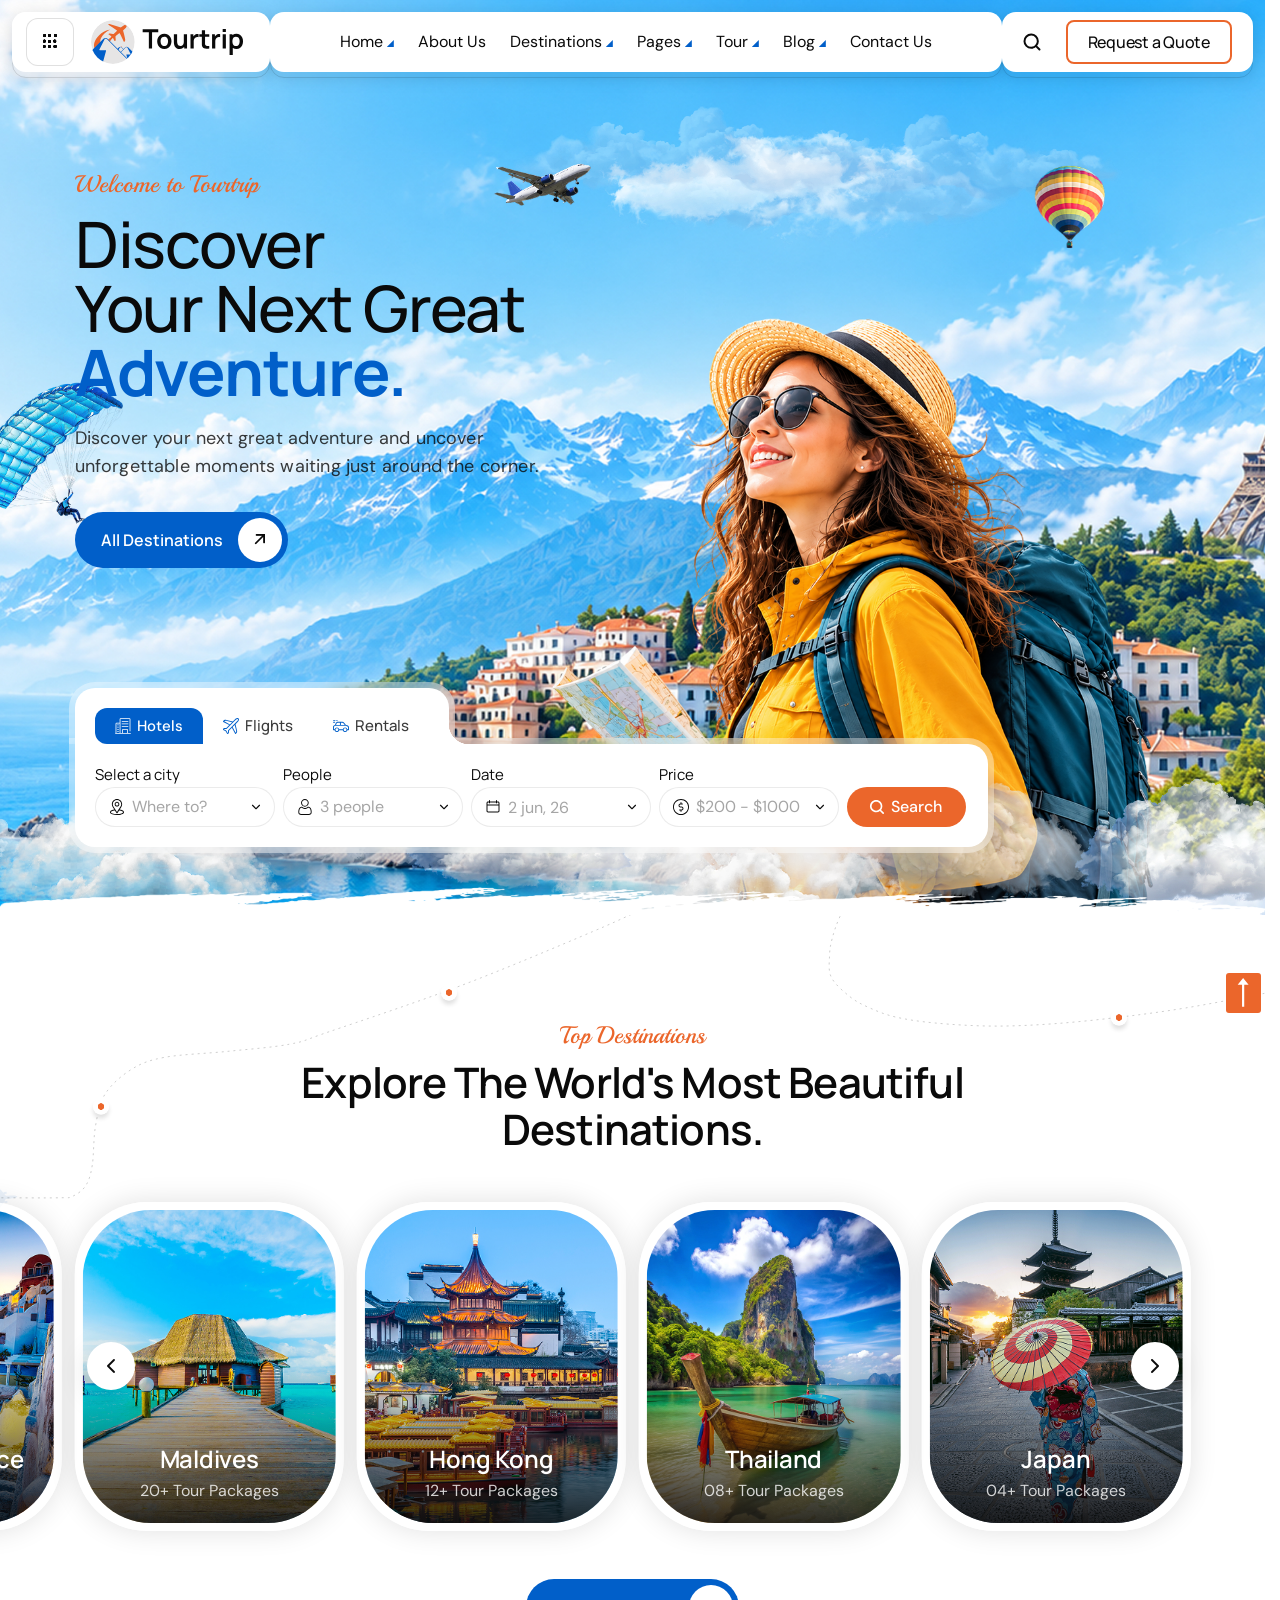
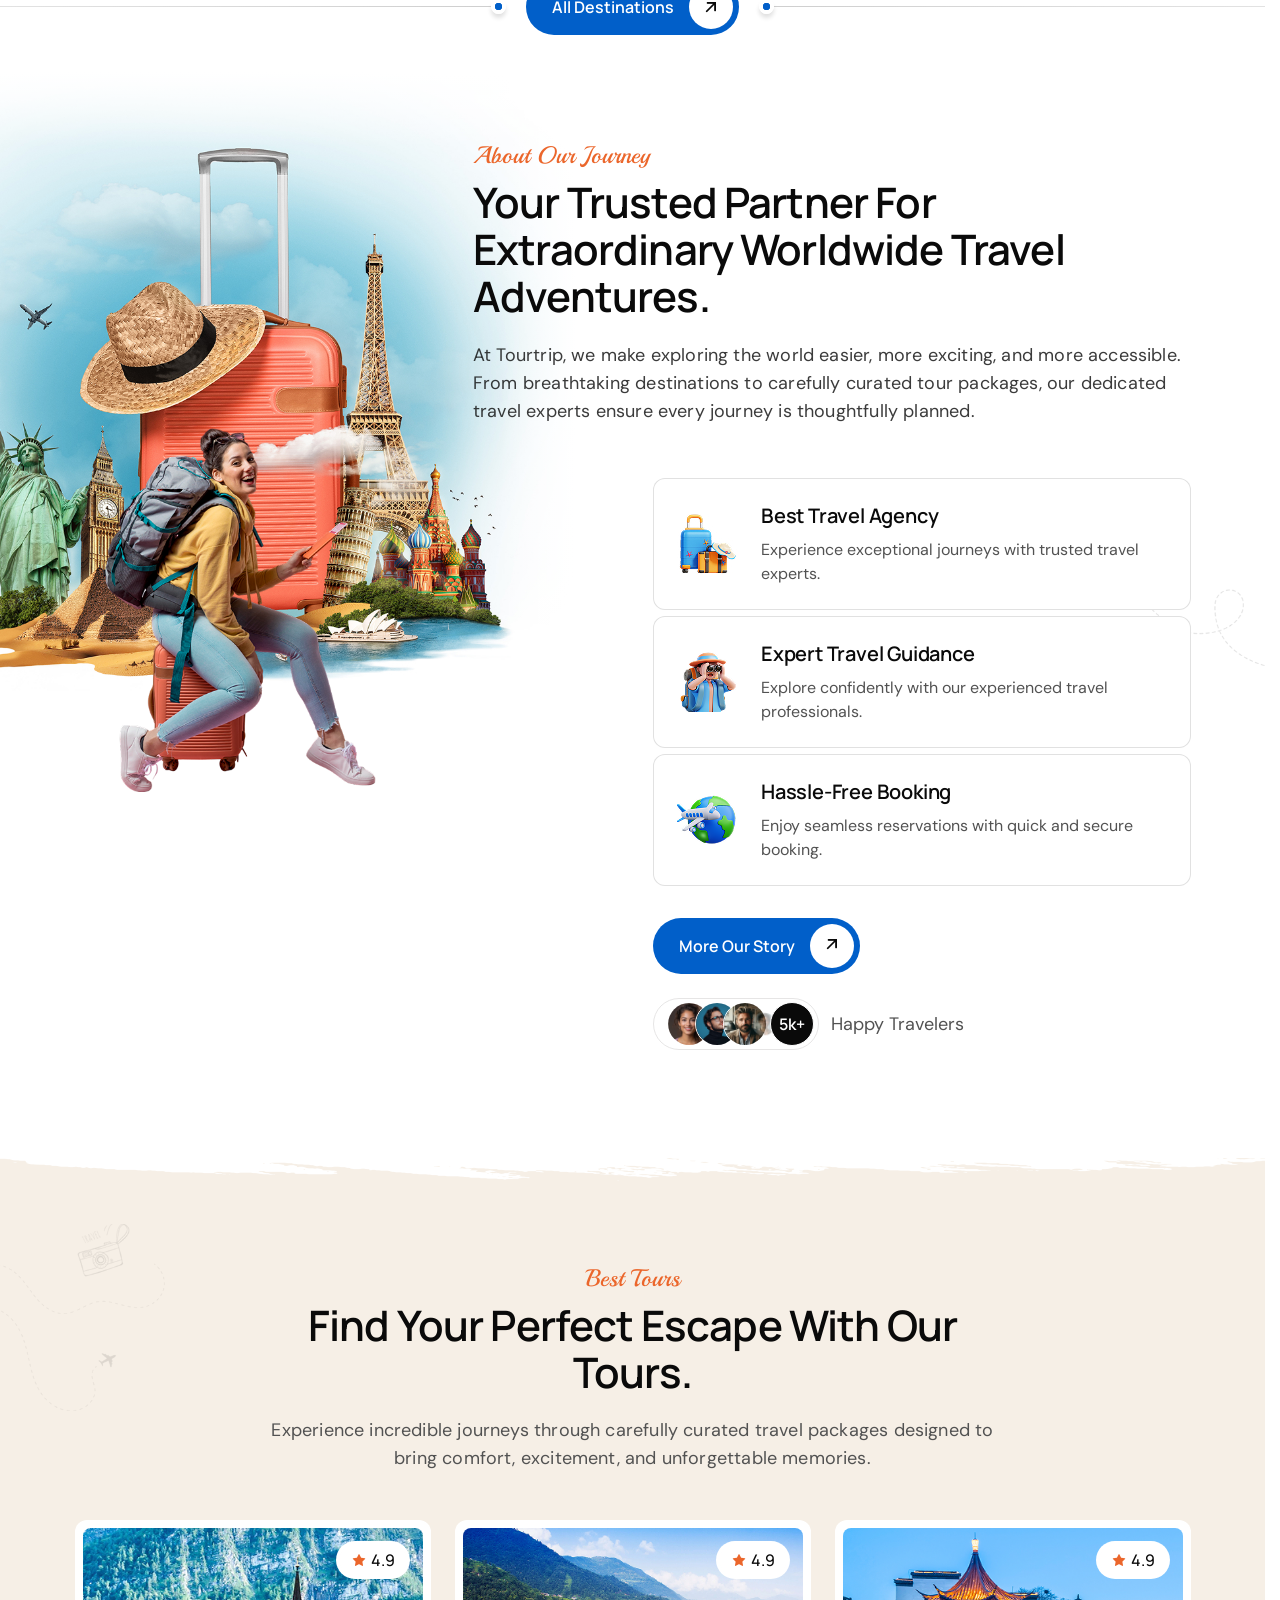
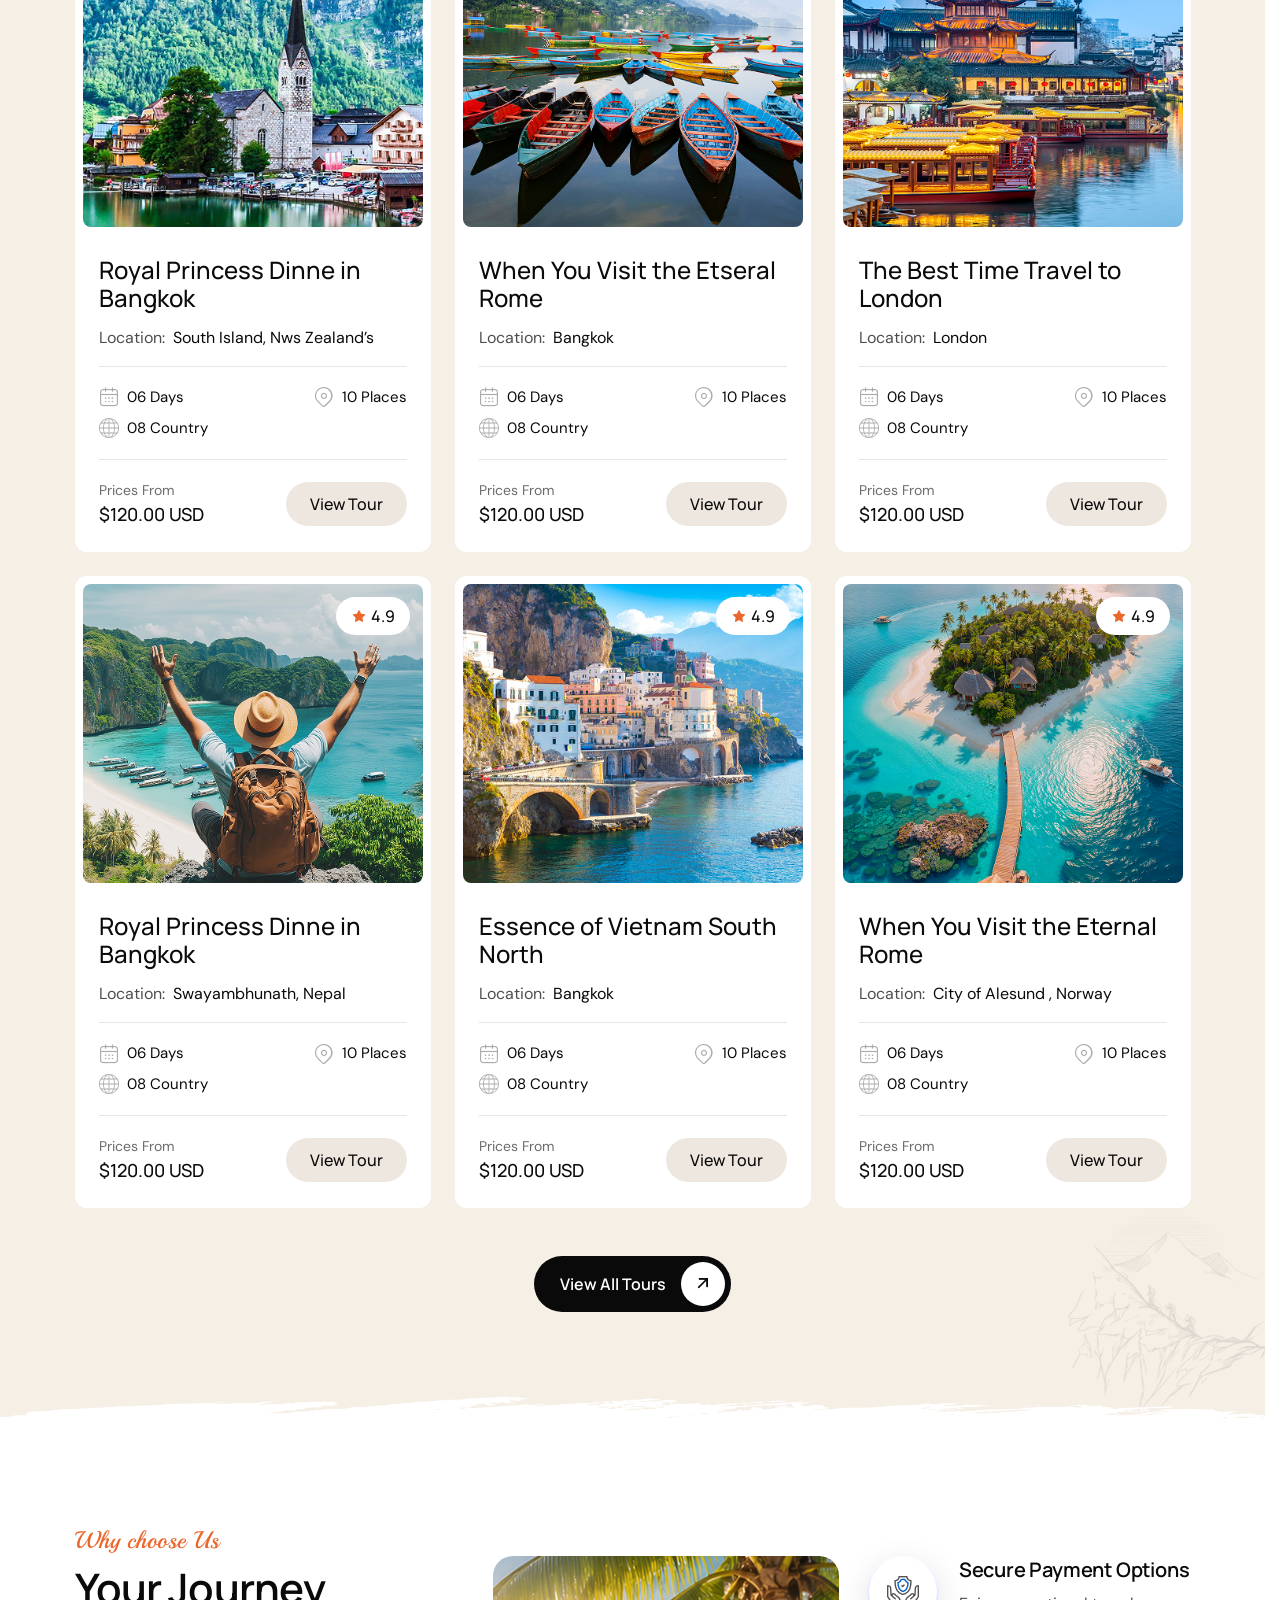
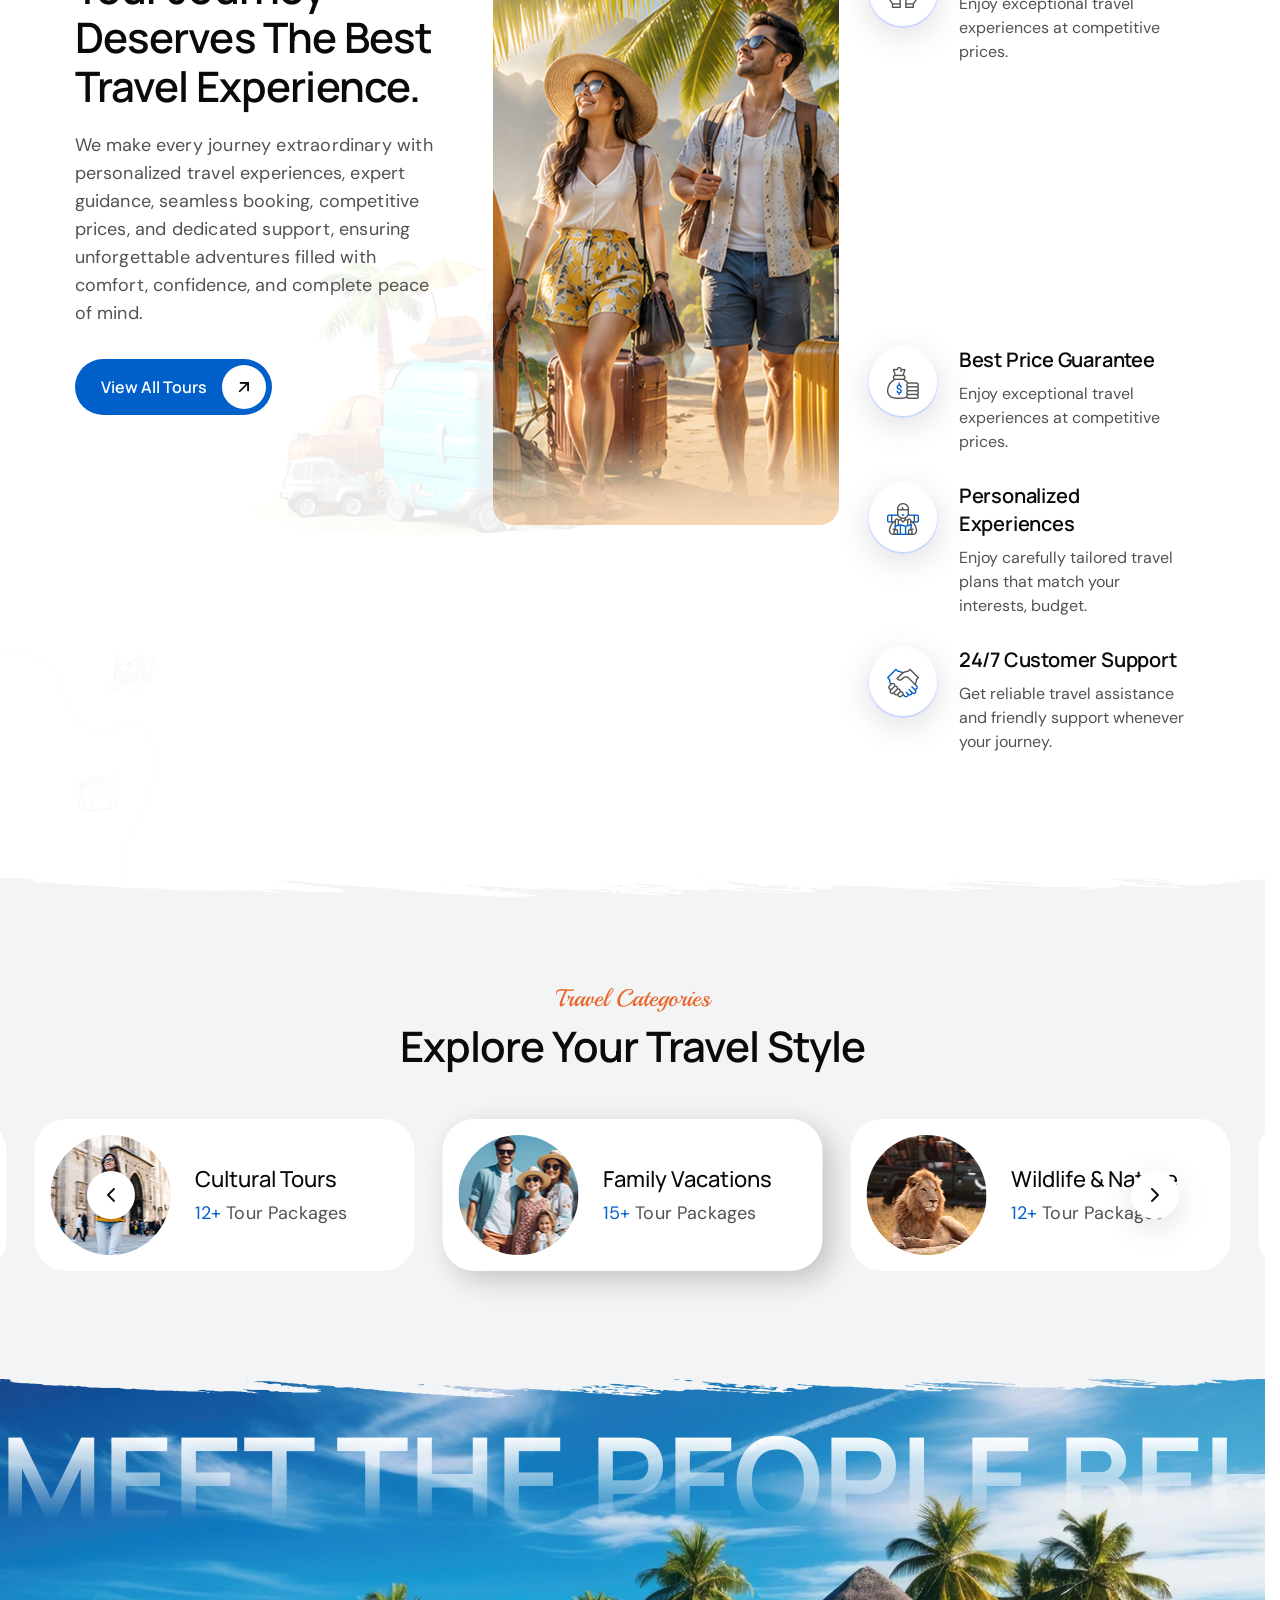
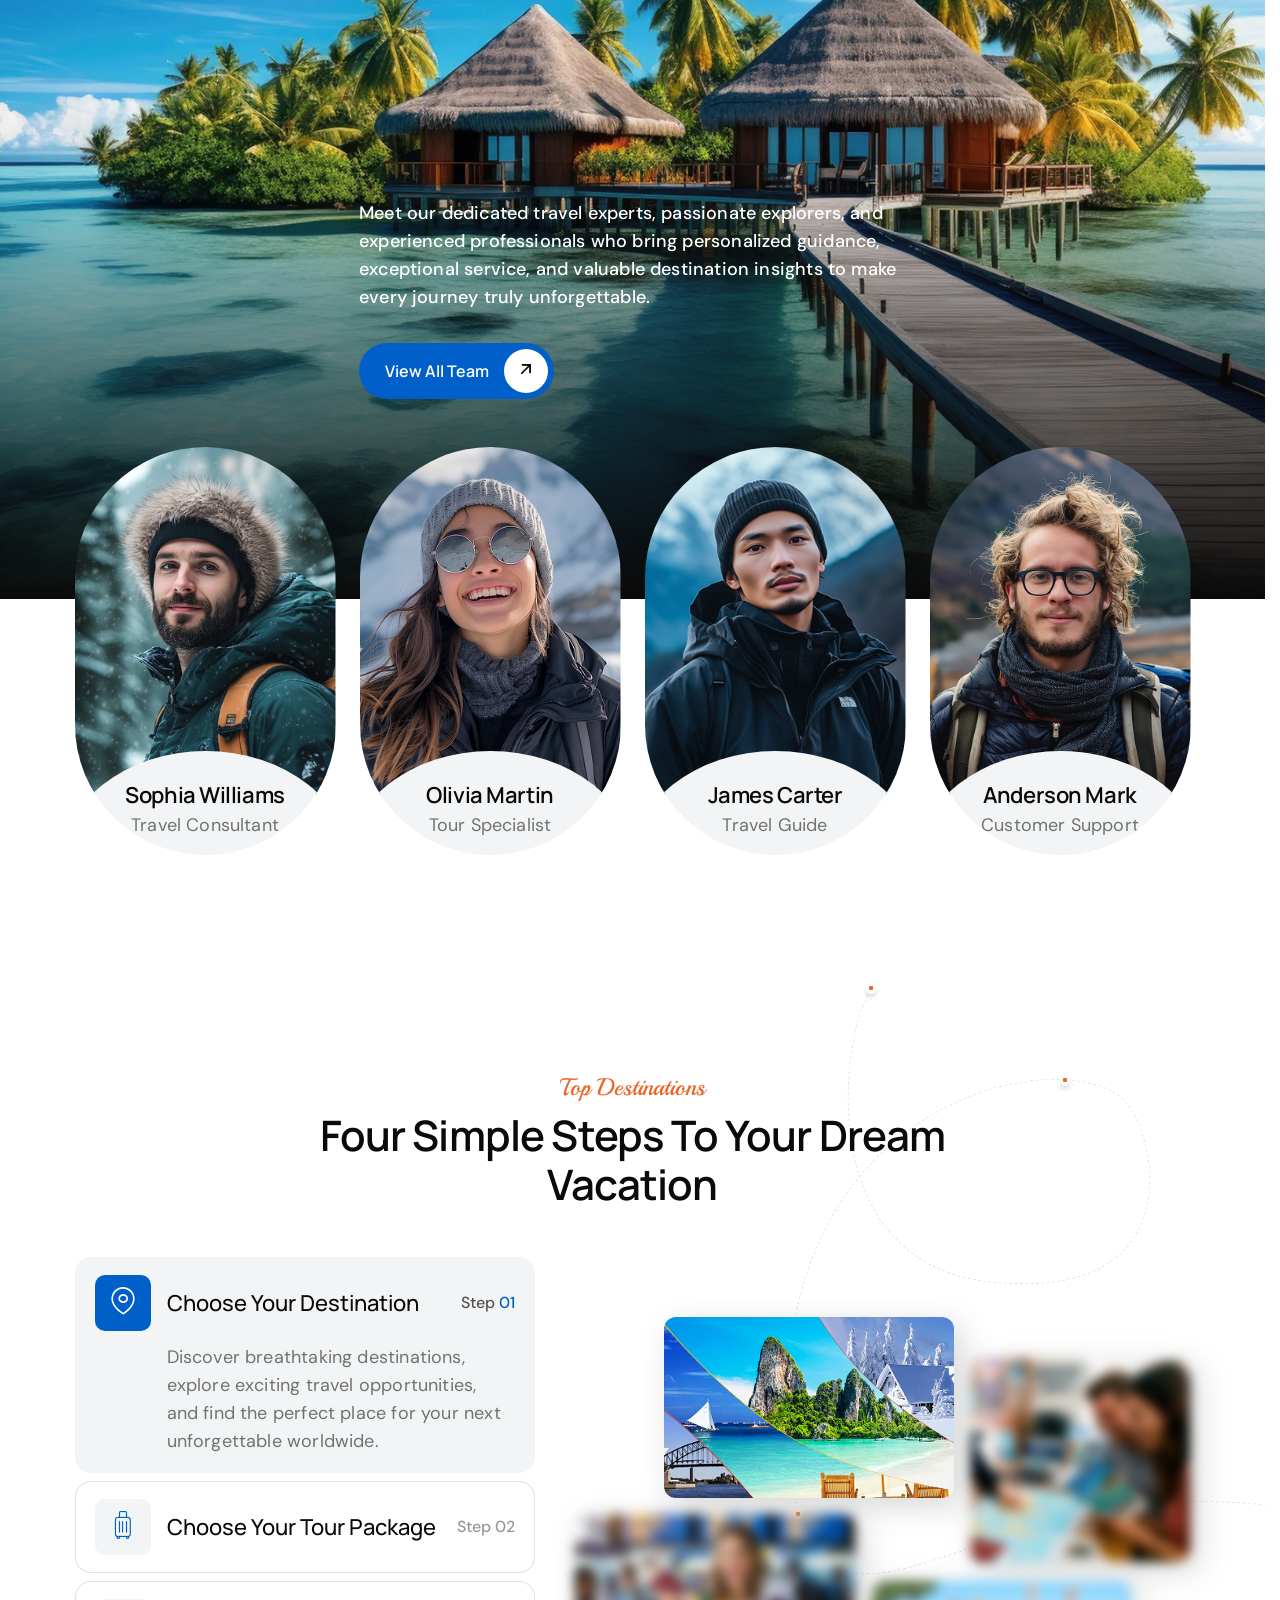
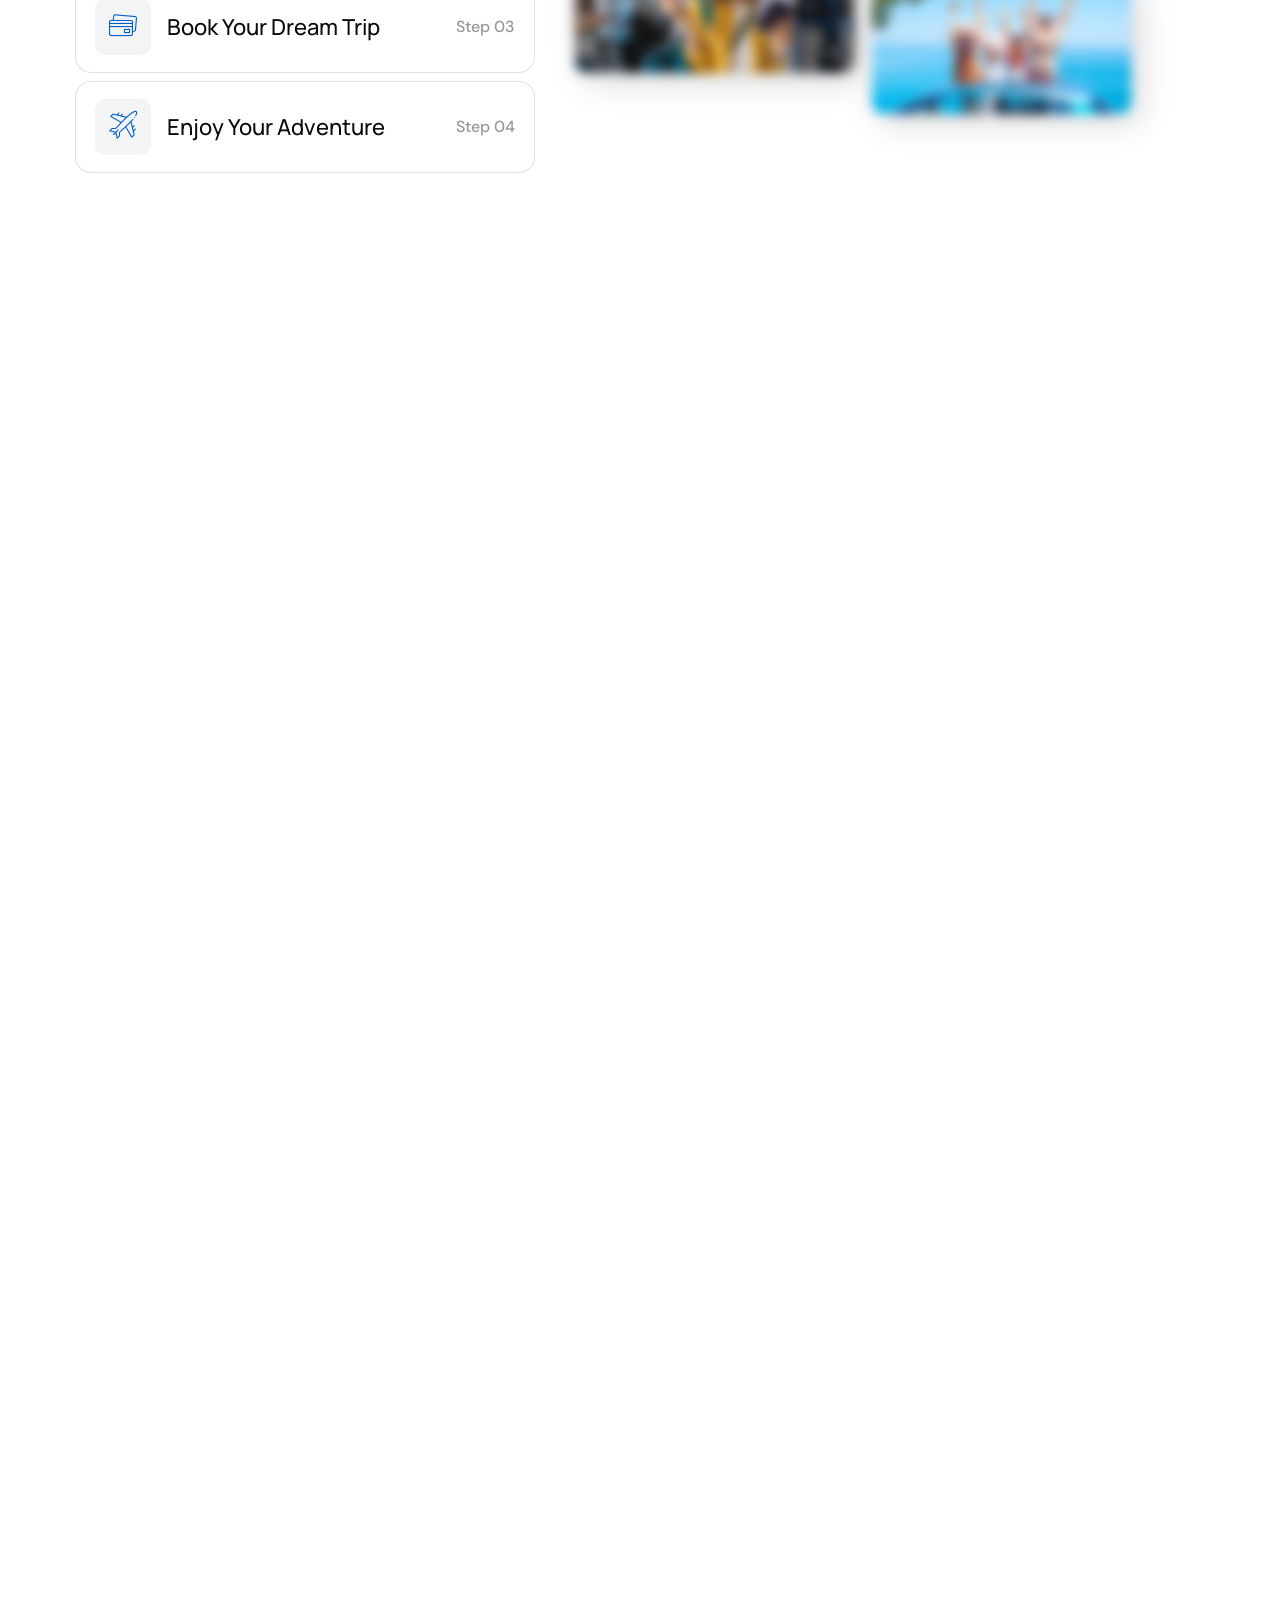
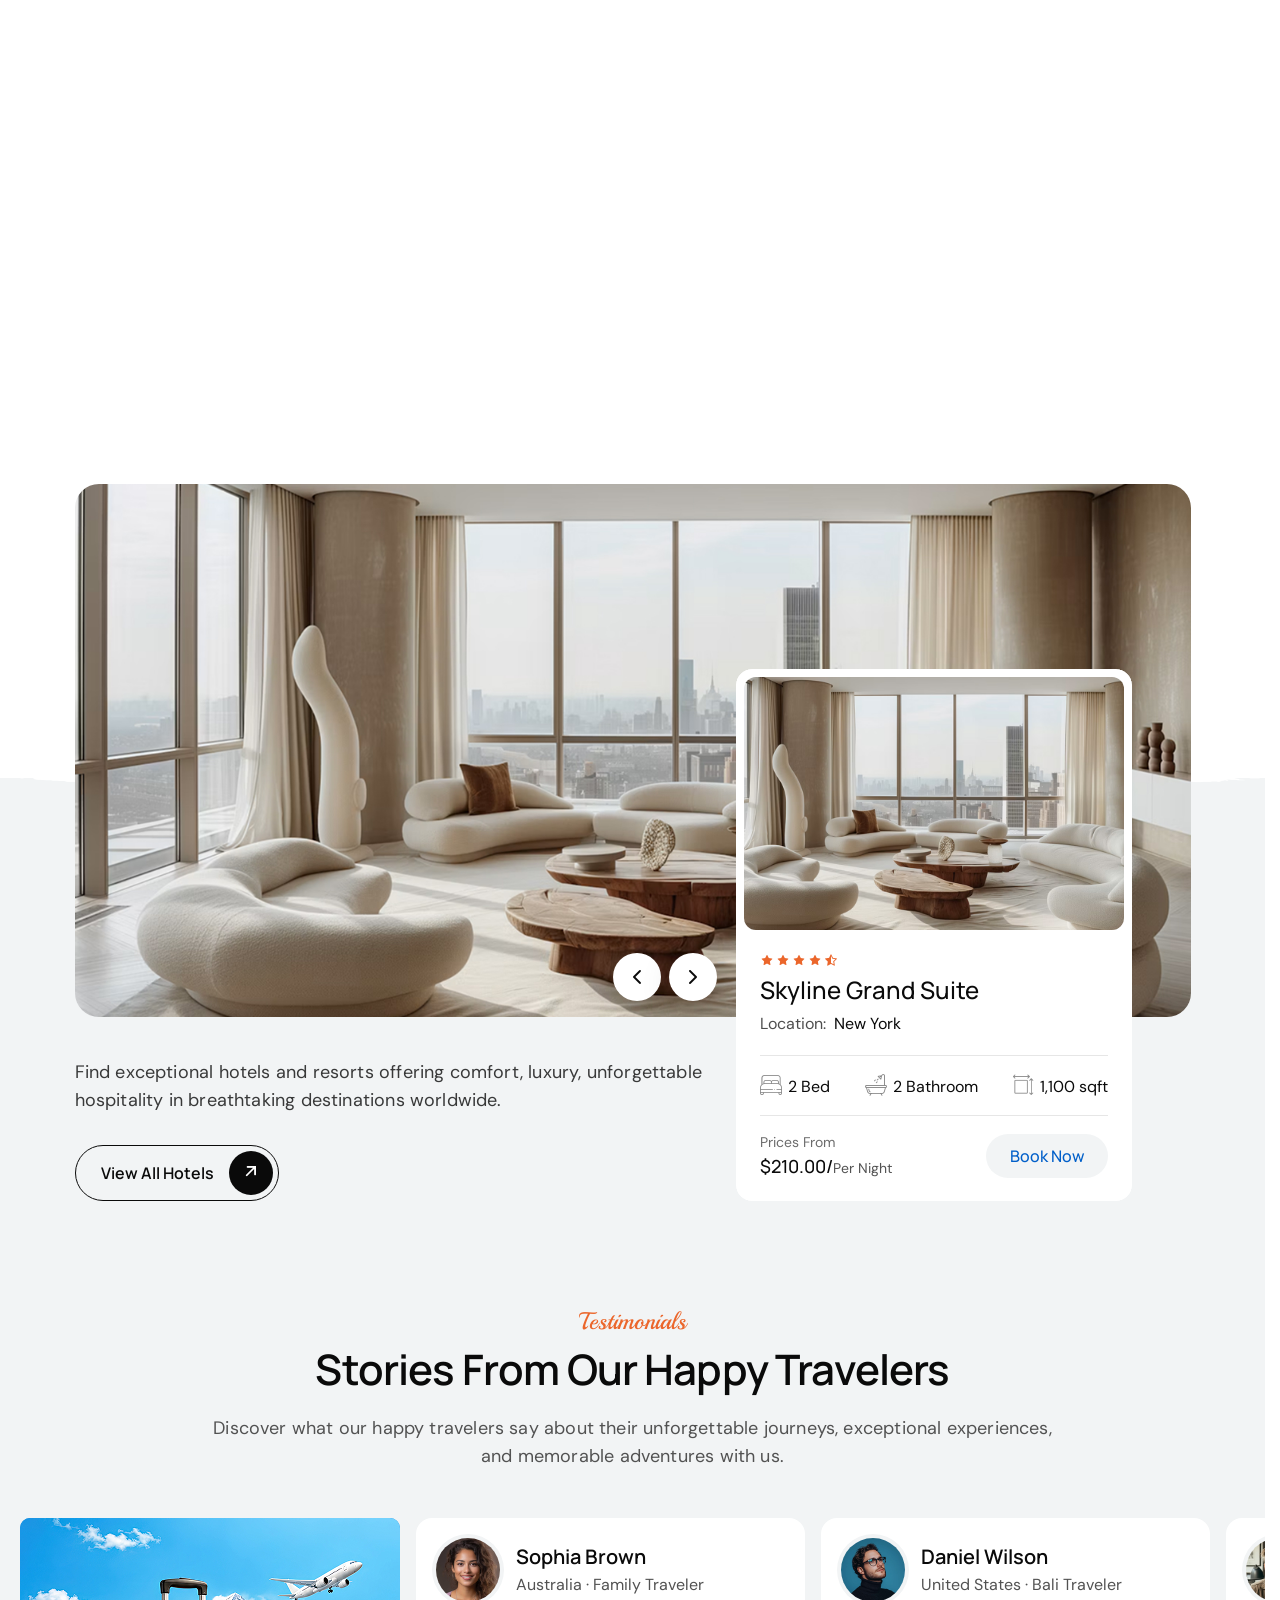
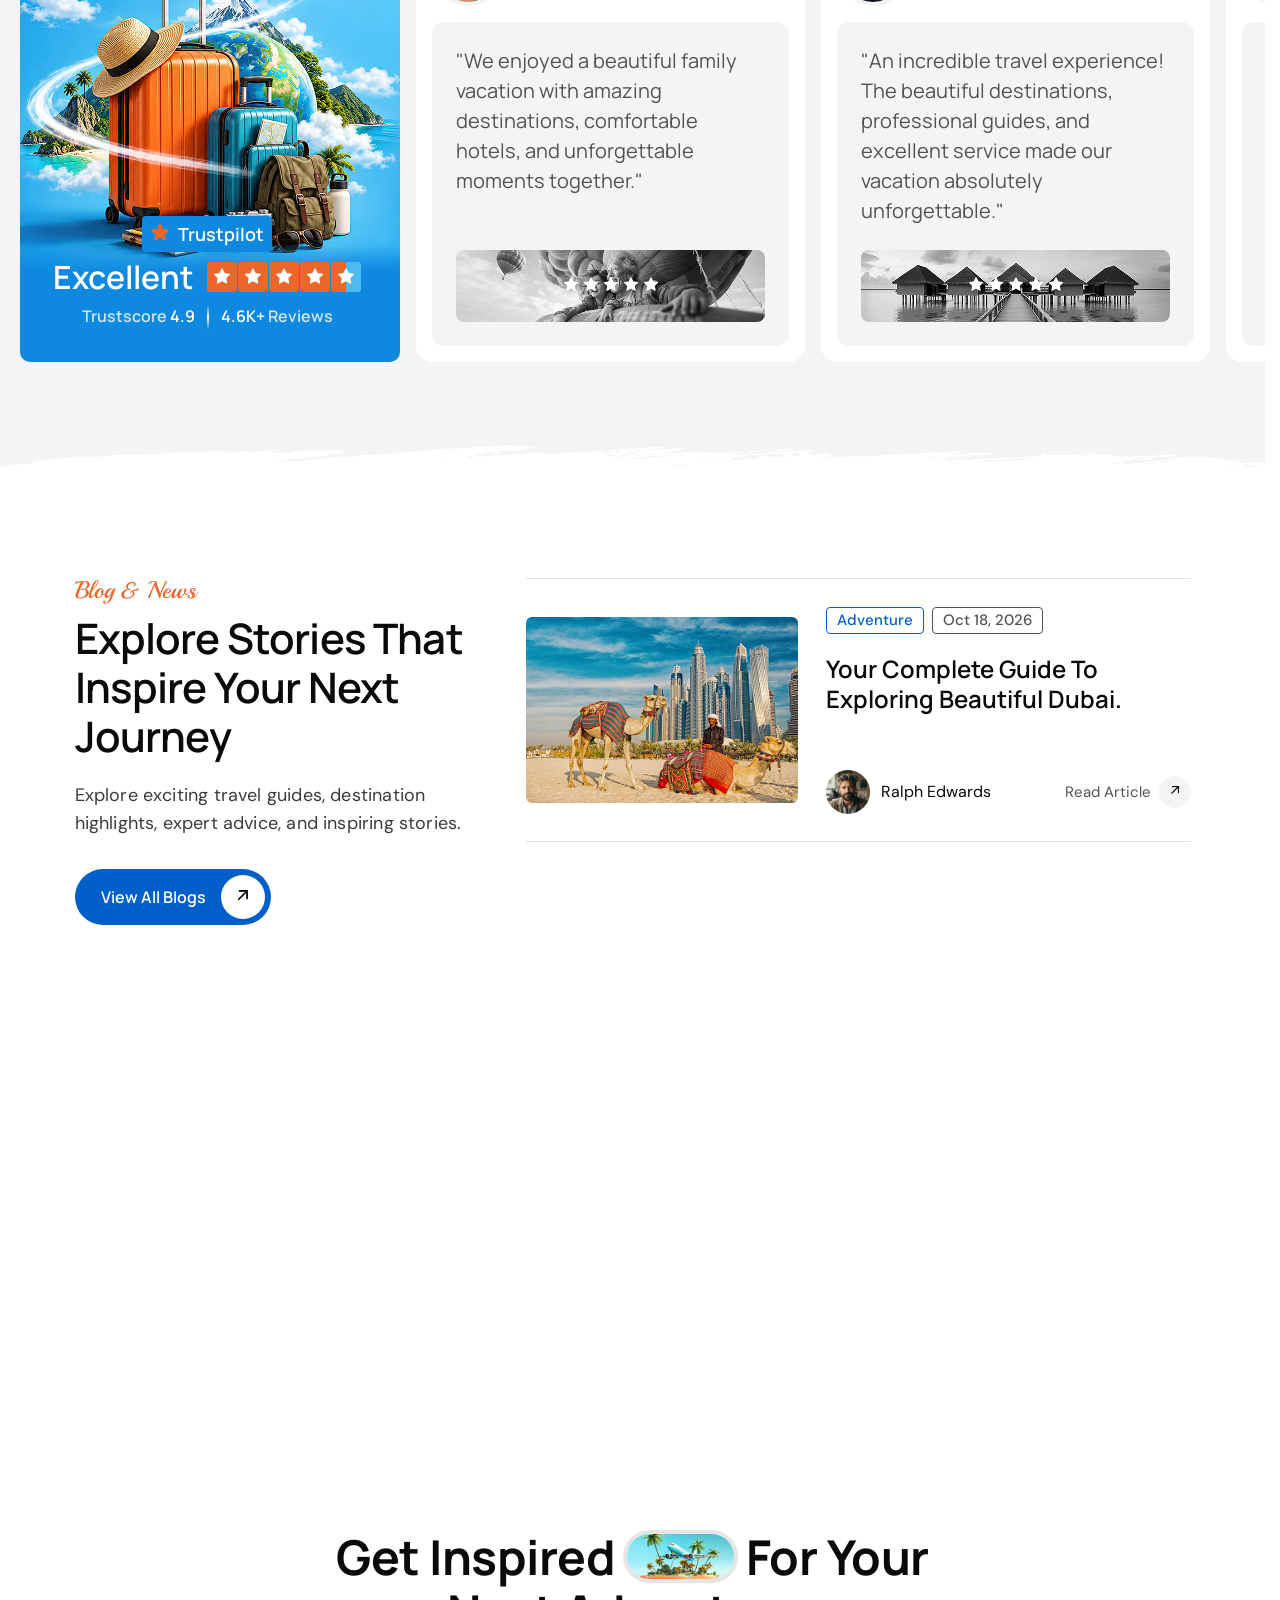
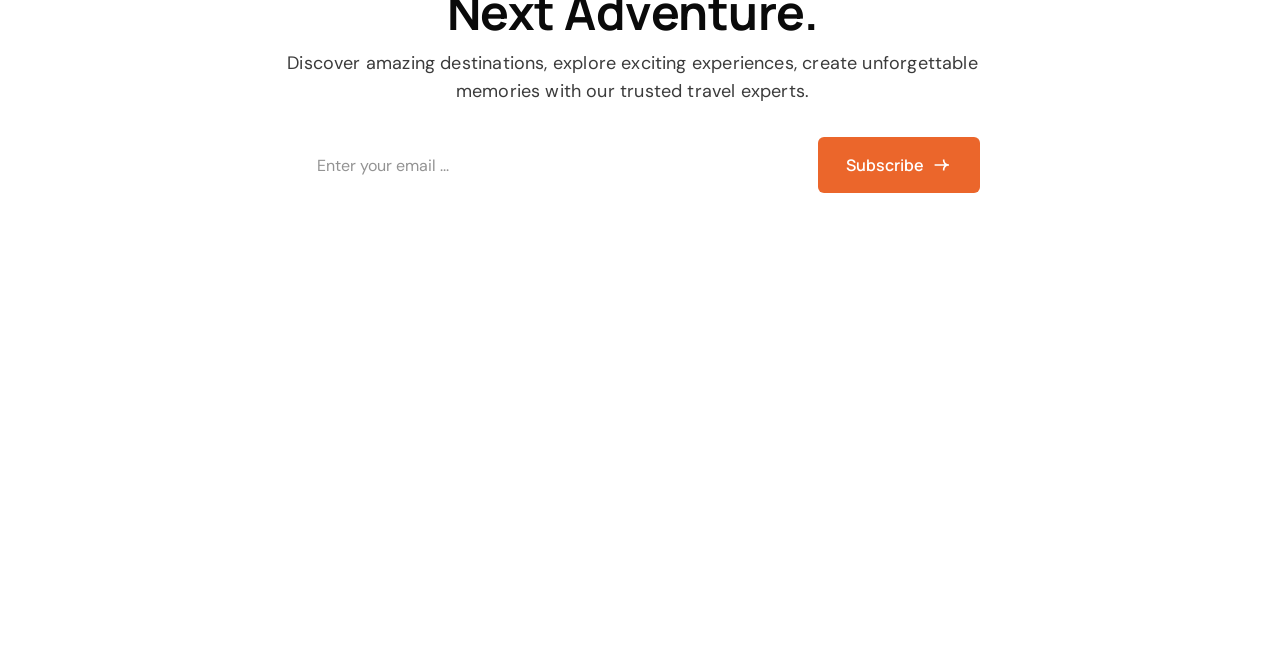
==== index.html @ 6547165d "h1-60%" ====
<!Doctype html>
<html class="no-js" lang="zxx">
    
    <head>
        <meta charset="utf-8">
        <meta http-equiv="x-ua-compatible" content="ie=edge">
        <title>Tourtrip - Travel & Tourism Wordpress Theme</title>
        <meta name="description" content="">
        <meta name="viewport" content="width=device-width, initial-scale=1">
		<link rel="shortcut icon" type="image/x-icon" href="assets/img/favicon.png">
        <!-- Place favicon.ico in the root directory -->


		<!-- all-CSS-link-here -->
        <link rel="stylesheet" href="assets/css/bootstrap.min.css">
        <link rel="stylesheet" href="assets/css/swiper-bundle.min.css">
        <link rel="stylesheet" href="assets/css/all.min.css">
        <link rel="stylesheet" href="assets/css/odometer.min.css">
        <link rel="stylesheet" href="assets/css/nice-select.css">
        <link rel="stylesheet" href="assets/css/animate.css">
        <link rel="stylesheet" href="assets/css/magnific-popup.css">
        <link rel="stylesheet" href="assets/css/nice-select.css">
        <link rel="stylesheet" href="assets/css/flaticon_tourtrip.css">
        <link rel="stylesheet" href="assets/css/main.css">
    </head>

    <body class="tt-home-1">

            
        <div class="tt-home-1-wrapper">

            <!-- start preloader -->
            <div class="tt-preloader-1" role="status" aria-label="Loading Tourtrip">

                <!-- the arch: the photo of the hero rises in it as the page loads, at the end it opens to the whole screen -->
                <div class="tt-preloader-1-frame">
                    <div class="tt-preloader-1-photo wa-fix">
                        <div class="tt-preloader-1-photo-img wa-img-cover">
                            <img src="assets/img/hero/h1-bg-img.jpg" alt="">
                        </div>
                    </div>
                </div>

                <!-- the name: outlined, it fills with ink as the page loads -->
                <div class="tt-preloader-1-word" aria-hidden="true">
                    <span class="tt-preloader-1-word-inner">
                        <span class="tt-preloader-1-word-line is-outline">Tourtrip</span>
                        <span class="tt-preloader-1-word-line is-fill">Tourtrip</span>
                    </span>
                </div>

            </div>
            <!-- end preloader -->


            <!-- header-start -->
            <header class="tt-header-1-area">
                <div class="container-fluid tt-container-2">
                    <div class="tt-header-1-wrap">

                        <!-- logo -->
                        <div class="tt-header-1-logo-card">

                            <!-- offcanvas-btn -->
                            <button type="button" class="tt-offcanvas-btn-1 offcanvas_toggle" aria-label="Open menu">
                                <i class="flaticon-dots" aria-hidden="true"></i>
                            </button>

                            <a href="index.html" class="tt-header-1-logo-elm" aria-label="Tourtrip">
                                <div class="tt-header-1-logo-img wa-img-contain">
                                    <img src="assets/img/logo/logo-1.svg" alt="Tourtrip">
                                </div>
                            </a>
                        </div>

                        <!-- menu -->
                        <div class="tt-header-1-menu-card d-xl-flex d-none">
                            <nav class="tt-main-navigation">
                                <ul id="main-nav" class="nav navbar-nav">

                                    <li class="dropdown active">
                                        <a href="#">
                                            <span class="text">Home</span>
                                            <span class="menu-arrow" aria-hidden="true"></span>
                                        </a>
                                        <ul class="dropdown-menu clearfix">
                                            <li><a href="index.html">Home One</a></li>
                                            <li><a href="index-2.html">Home Two</a></li>
                                            <li><a href="index-3.html">Home Three</a></li>
                                        </ul>
                                    </li>

                                    <li>
                                        <a href="about-us.html"><span class="text">About Us</span></a>
                                    </li>

                                    <li class="dropdown">
                                        <a href="#">
                                            <span class="text">Destinations</span>
                                            <span class="menu-arrow" aria-hidden="true"></span>
                                        </a>
                                        <ul class="dropdown-menu clearfix">
                                            <li><a href="destinations.html">Destinations</a></li>
                                            <li><a href="destination-details.html">Destination Details</a></li>
                                        </ul>
                                    </li>

                                    <li class="dropdown">
                                        <a href="#">
                                            <span class="text">Pages</span>
                                            <span class="menu-arrow" aria-hidden="true"></span>
                                        </a>
                                        <ul class="dropdown-menu clearfix">
                                            <li><a href="team.html">Our Team</a></li>
                                            <li><a href="pricing.html">Pricing</a></li>
                                            <li><a href="testimonial.html">Testimonial</a></li>
                                            <li><a href="faqs.html">FAQs</a></li>
                                            <li><a href="404.html">404</a></li>
                                        </ul>
                                    </li>

                                    <li class="dropdown">
                                        <a href="#">
                                            <span class="text">Tour</span>
                                            <span class="menu-arrow" aria-hidden="true"></span>
                                        </a>
                                        <ul class="dropdown-menu clearfix">
                                            <li><a href="tours.html">Tour Packages</a></li>
                                            <li><a href="tour-details.html">Tour Details</a></li>
                                        </ul>
                                    </li>

                                    <li class="dropdown">
                                        <a href="#">
                                            <span class="text">Blog</span>
                                            <span class="menu-arrow" aria-hidden="true"></span>
                                        </a>
                                        <ul class="dropdown-menu clearfix">
                                            <li><a href="blog.html">Blog Grid</a></li>
                                            <li><a href="blog-details.html">Blog Details</a></li>
                                        </ul>
                                    </li>

                                    <li>
                                        <a href="contact-us.html"><span class="text">Contact Us</span></a>
                                    </li>

                                </ul>
                            </nav>
                        </div>

                        <!-- action-link -->
                        <div class="tt-header-1-action-card">

                            <!-- search-btn -->
                            <button type="button" class="tt-search-btn-1 search_btn_toggle" aria-label="Search">
                                <svg class="icon" width="20" height="20" viewBox="0 0 20 20" fill="none" aria-hidden="true">
                                    <path d="M15.8333 9.16667C15.8333 12.8486 12.8486 15.8333 9.16667 15.8333C5.48477 15.8333 2.5 12.8486 2.5 9.16667C2.5 5.48477 5.48477 2.5 9.16667 2.5C12.8486 2.5 15.8333 5.48477 15.8333 9.16667Z" stroke="currentColor" stroke-width="2" stroke-linecap="round" stroke-linejoin="round"/>
                                    <path d="M17.5 17.5L13.875 13.875" stroke="currentColor" stroke-width="2" stroke-linecap="round" stroke-linejoin="round"/>
                                </svg>
                                <span class="text">Search...</span>
                            </button>

                            <!-- quote-btn -->
                            <a href="contact-us.html" class="tt-sd-btn-1">Request a Quote</a>
                        </div>

                    </div>
                </div>
            </header>
            <!-- header-end -->

            <!-- hero-start -->
            <section class="tt-hero-1-area wa-fix">

                <!-- the sky, its own layer so it can settle -->
                <div class="tt-hero-1-bg wa-bg-default" data-background="assets/img/hero/h1-bg-img.jpg"></div>

                <!-- shapes -->
                <div class="tt-hero-1-bg-cloud wa-img-contain">
                    <img src="assets/img/hero/h1-bg-cloud.png" alt="">
                </div>
                <div class="tt-hero-1-plane wa-img-contain">
                    <img src="assets/img/hero/h1-ani-image-2.png" alt="">
                </div>
                <div class="tt-hero-1-parachute-1 wa-img-contain">
                    <img src="assets/img/hero/h1-ani-image-1.png" alt="">
                </div>
                <div class="tt-hero-1-parachute-2 wa-img-contain">
                    <img src="assets/img/hero/h1-ani-image-3.png" alt="">
                </div>
                <div class="tt-hero-1-man wa-img-contain">
                    <img src="assets/img/hero/h1-man.png" alt="Traveler with a map">
                </div>
                <div class="tt-hero-1-clouds wa-img-contain">
                    <img src="assets/img/hero/h1-cloud.png" alt="">
                </div>
                <div class="tt-hero-1-wave wa-img-contain">
                    <img src="assets/img/hero/h1-bg-shape.png" alt="">
                </div>

                <div class="container tt-container-1">

                    <!-- content -->
                    <div class="tt-hero-1-content">
                        <span class="tt-subtitle-1 has-orange">Welcome to Tourtrip</span>
                        <h1 class="tt-hero-title-1 tt-hero-1-title">
                            <span class="wa-split-mask"><span class="wa-split-line">Discover</span></span>
                            <span class="wa-split-mask"><span class="wa-split-line">Your Next Great</span></span>
                            <span class="wa-split-mask has-blue"><span class="wa-split-line">Adventure.</span></span>
                        </h1>
                        <p class="tt-p-1 has-dark">Discover your next great adventure and uncover unforgettable moments waiting just around the corner.</p>
                        <a href="destinations.html" class="tt-pr-btn-1 is-blue tt-hero-1-btn">
                            <span class="text">All Destinations</span>
                            <span class="icon">
                                <i class="flaticon-up-right-arrow" aria-hidden="true"></i>
                            </span>
                        </a>
                    </div>

                    <!-- booking-card -->
                    <div class="tt-hero-1-booking">

                        <!-- tabs: the first field follows the tab (main.js) -->
                        <div class="tt-hero-1-booking-tabs" role="tablist">
                            <button type="button" class="tt-hero-1-tab is-active" role="tab" aria-selected="true" data-label="Select a city" data-placeholder="Where to?">
                                <span class="icon" data-mask-image="assets/img/icon/hotel.svg"></span>
                                <span class="text">Hotels</span>
                            </button>
                            <button type="button" class="tt-hero-1-tab" role="tab" aria-selected="false" data-label="Flying to" data-placeholder="Destination">
                                <span class="icon" data-mask-image="assets/img/icon/flight.svg"></span>
                                <span class="text">Flights</span>
                            </button>
                            <button type="button" class="tt-hero-1-tab" role="tab" aria-selected="false" data-label="Pick-up city" data-placeholder="Pick-up location">
                                <span class="icon" data-mask-image="assets/img/icon/car.svg"></span>
                                <span class="text">Rentals</span>
                            </button>
                        </div>

                        <!-- form: the selects become nice-selects (main.js) -->
                        <form action="#" class="tt-hero-1-booking-form">

                            <div class="tt-hero-1-field">
                                <label for="hero-1-city" class="tt-label-3">Select a city</label>
                                <div class="tt-hero-1-select">
                                    <span class="icon" data-mask-image="assets/img/icon/location.svg"></span>
                                    <select id="hero-1-city" class="tt-hero-1-select-input">
                                        <option value="" selected disabled>Where to?</option>
                                        <option>Santorini, Greece</option>
                                        <option>Maldives</option>
                                        <option>Hong Kong</option>
                                        <option>Thailand</option>
                                        <option>Japan</option>
                                        <option>Italy</option>
                                    </select>
                                    <span class="arrow" data-mask-image="assets/img/icon/chevron.svg"></span>
                                </div>
                            </div>

                            <div class="tt-hero-1-field">
                                <label for="hero-1-people" class="tt-label-3">People</label>
                                <div class="tt-hero-1-select">
                                    <span class="icon" data-mask-image="assets/img/icon/user.svg"></span>
                                    <select id="hero-1-people" class="tt-hero-1-select-input">
                                        <option>1 person</option>
                                        <option>2 people</option>
                                        <option selected>3 people</option>
                                        <option>4 people</option>
                                        <option>5+ people</option>
                                    </select>
                                    <span class="arrow" data-mask-image="assets/img/icon/chevron.svg"></span>
                                </div>
                            </div>

                            <div class="tt-hero-1-field">
                                <label for="hero-1-date" class="tt-label-3">Date</label>
                                <div class="tt-hero-1-select">
                                    <span class="icon" data-mask-image="assets/img/icon/calendar.svg"></span>
                                    <input id="hero-1-date" class="tt-hero-1-select-input" type="text" placeholder="2 jun, 26">
                                    <span class="arrow" data-mask-image="assets/img/icon/chevron.svg"></span>
                                </div>
                            </div>

                            <div class="tt-hero-1-field">
                                <label for="hero-1-price" class="tt-label-3">Price</label>
                                <div class="tt-hero-1-select">
                                    <span class="icon" data-mask-image="assets/img/icon/coin.svg"></span>
                                    <select id="hero-1-price" class="tt-hero-1-select-input">
                                        <option>$200 - $1000</option>
                                        <option>$1000 - $2000</option>
                                        <option>$2000 - $5000</option>
                                    </select>
                                    <span class="arrow" data-mask-image="assets/img/icon/chevron.svg"></span>
                                </div>
                            </div>

                            <button type="submit" class="tt-hero-1-search-btn">
                                <span class="icon" data-mask-image="assets/img/icon/search.svg"></span>
                                <span class="text">Search</span>
                            </button>

                        </form>
                    </div>

                </div>
            </section>
            <!-- hero-end -->

            <!-- destination-start -->
            <section class="tt-desti-1-area wa-fix">

                <!-- the route: a dotted flight path with three stops and a plane (1920 x 540 in the design, it starts 110px above the section) -->
                <div class="tt-desti-1-route" aria-hidden="true">
                    <svg class="tt-desti-1-route-line" viewBox="0 -110 1920 540" fill="none" preserveAspectRatio="none">
                        <path class="tt-desti-1-route-path" d="M1919 119C1899.2 122.7 1836.5 135 1800 141C1763.5 147 1733.3 151 1700 155C1666.7 159 1632.2 162.7 1600 165C1567.8 167.3 1537 168.8 1507 168.6C1477 168.4 1444.5 166.3 1420 164C1395.5 161.7 1376.7 158.8 1360 155C1343.3 151.2 1331.7 146.2 1320 141C1308.3 135.8 1299.7 131.7 1290 124C1280.3 116.3 1267.2 105.2 1262 95C1256.8 84.8 1258.8 72.8 1259 63C1259.2 53.2 1260.3 46.2 1263 36C1265.7 25.8 1269.2 14.7 1275 2C1280.8 -10.7 1292.2 -26.5 1298 -40C1303.8 -53.5 1308.8 -69.3 1310 -79C1311.2 -88.7 1309.2 -93 1305 -98C1300.8 -103 1297.5 -108 1285 -109C1272.5 -110 1250.8 -108 1230 -104C1209.2 -100 1181.7 -92.3 1160 -85C1138.3 -77.7 1126.7 -70.8 1100 -60C1073.3 -49.2 1033.3 -34.2 1000 -20C966.7 -5.8 950 3.8 900 25C850 46.2 766.7 81.7 700 107C633.3 132.3 543.3 162.2 500 177C456.7 191.8 465.8 191 440 196C414.2 201 376.7 203.7 345 207C313.3 210.3 274.2 211.5 250 216C225.8 220.5 215 224.8 200 234C185 243.2 169.2 256.7 160 271C150.8 285.3 148.3 301.8 145 320C141.7 338.2 142.5 364.8 140 380C137.5 395.2 135 403.2 130 411C125 418.8 116.7 424 110 427C103.3 430 108.3 428.8 90 429.2C71.7 429.6 15 429.2 0 429.2"/>
                    </svg>
                    <span class="tt-desti-1-stop is-1"></span>
                    <span class="tt-desti-1-stop is-2"></span>
                    <span class="tt-desti-1-stop is-3"></span>
                    <div class="tt-desti-1-plane wa-img-contain">
                        <img src="assets/img/icon/plane.svg" alt="">
                    </div>
                </div>

                <div class="container tt-container-1">

                    <!-- head -->
                    <div class="tt-desti-1-head">
                        <span class="tt-subtitle-1 has-orange">Top Destinations</span>
                        <h2 class="tt-sec-title-1 tt-desti-1-title">Explore The World's Most Beautiful Destinations.</h2>
                    </div>

                    <!-- slider -->
                    <div class="tt-desti-1-slider-wrap">
                        <div class="swiper tt-desti-1-slider">
                            <div class="swiper-wrapper">

                                <div class="swiper-slide">
                                    <a href="destination-details.html" class="tt-desti-1-card">
                                        <div class="tt-desti-1-photo wa-fix">
                                            <div class="tt-desti-1-img wa-img-cover">
                                                <img src="assets/img/desti/d1-img-1.jpg" alt="Santorini, Greece">
                                            </div>
                                            <div class="tt-desti-1-shade"></div>
                                            <div class="tt-desti-1-info">
                                                <h4 class="tt-title-4 has-white has-semibold tt-desti-1-name">Santorini, Greece</h4>
                                                <p class="tt-p-3 has-white tt-desti-1-count">15+ Tour Packages</p>
                                            </div>
                                        </div>
                                    </a>
                                </div>

                                <div class="swiper-slide">
                                    <a href="destination-details.html" class="tt-desti-1-card">
                                        <div class="tt-desti-1-photo wa-fix">
                                            <div class="tt-desti-1-img wa-img-cover">
                                                <img src="assets/img/desti/d1-img-2.jpg" alt="Maldives">
                                            </div>
                                            <div class="tt-desti-1-shade"></div>
                                            <div class="tt-desti-1-info">
                                                <h4 class="tt-title-4 has-white has-semibold tt-desti-1-name">Maldives</h4>
                                                <p class="tt-p-3 has-white tt-desti-1-count">20+ Tour Packages</p>
                                            </div>
                                        </div>
                                    </a>
                                </div>

                                <div class="swiper-slide">
                                    <a href="destination-details.html" class="tt-desti-1-card">
                                        <div class="tt-desti-1-photo wa-fix">
                                            <div class="tt-desti-1-img wa-img-cover">
                                                <img src="assets/img/desti/d1-img-3.jpg" alt="Hong Kong">
                                            </div>
                                            <div class="tt-desti-1-shade"></div>
                                            <div class="tt-desti-1-info">
                                                <h4 class="tt-title-4 has-white has-semibold tt-desti-1-name">Hong Kong</h4>
                                                <p class="tt-p-3 has-white tt-desti-1-count">12+ Tour Packages</p>
                                            </div>
                                        </div>
                                    </a>
                                </div>

                                <div class="swiper-slide">
                                    <a href="destination-details.html" class="tt-desti-1-card">
                                        <div class="tt-desti-1-photo wa-fix">
                                            <div class="tt-desti-1-img wa-img-cover">
                                                <img src="assets/img/desti/d1-img-4.jpg" alt="Thailand">
                                            </div>
                                            <div class="tt-desti-1-shade"></div>
                                            <div class="tt-desti-1-info">
                                                <h4 class="tt-title-4 has-white has-semibold tt-desti-1-name">Thailand</h4>
                                                <p class="tt-p-3 has-white tt-desti-1-count">08+ Tour Packages</p>
                                            </div>
                                        </div>
                                    </a>
                                </div>

                                <div class="swiper-slide">
                                    <a href="destination-details.html" class="tt-desti-1-card">
                                        <div class="tt-desti-1-photo wa-fix">
                                            <div class="tt-desti-1-img wa-img-cover">
                                                <img src="assets/img/desti/d1-img-5.jpg" alt="Japan">
                                            </div>
                                            <div class="tt-desti-1-shade"></div>
                                            <div class="tt-desti-1-info">
                                                <h4 class="tt-title-4 has-white has-semibold tt-desti-1-name">Japan</h4>
                                                <p class="tt-p-3 has-white tt-desti-1-count">04+ Tour Packages</p>
                                            </div>
                                        </div>
                                    </a>
                                </div>

                                <div class="swiper-slide">
                                    <a href="destination-details.html" class="tt-desti-1-card">
                                        <div class="tt-desti-1-photo wa-fix">
                                            <div class="tt-desti-1-img wa-img-cover">
                                                <img src="assets/img/desti/d1-img-6.jpg" alt="Italy">
                                            </div>
                                            <div class="tt-desti-1-shade"></div>
                                            <div class="tt-desti-1-info">
                                                <h4 class="tt-title-4 has-white has-semibold tt-desti-1-name">Italy</h4>
                                                <p class="tt-p-3 has-white tt-desti-1-count">10+ Tour Packages</p>
                                            </div>
                                        </div>
                                    </a>
                                </div>

                                <div class="swiper-slide">
                                    <a href="destination-details.html" class="tt-desti-1-card">
                                        <div class="tt-desti-1-photo wa-fix">
                                            <div class="tt-desti-1-img wa-img-cover">
                                                <img src="assets/img/desti/d1-img-7.jpg" alt="Roman">
                                            </div>
                                            <div class="tt-desti-1-shade"></div>
                                            <div class="tt-desti-1-info">
                                                <h4 class="tt-title-4 has-white has-semibold tt-desti-1-name">Roman</h4>
                                                <p class="tt-p-3 has-white tt-desti-1-count">06+ Tour Packages</p>
                                            </div>
                                        </div>
                                    </a>
                                </div>

                                <div class="swiper-slide">
                                    <a href="destination-details.html" class="tt-desti-1-card">
                                        <div class="tt-desti-1-photo wa-fix">
                                            <div class="tt-desti-1-img wa-img-cover">
                                                <img src="assets/img/desti/d1-img-8.jpg" alt="France">
                                            </div>
                                            <div class="tt-desti-1-shade"></div>
                                            <div class="tt-desti-1-info">
                                                <h4 class="tt-title-4 has-white has-semibold tt-desti-1-name">France</h4>
                                                <p class="tt-p-3 has-white tt-desti-1-count">08+ Tour Packages</p>
                                            </div>
                                        </div>
                                    </a>
                                </div>

                            </div>
                        </div>

                        <!-- arrows -->
                        <button type="button" class="tt-arrow-btn-1 tt-desti-1-prev" aria-label="Previous">
                            <i class="flaticon-left flaticon" aria-hidden="true"></i>
                        </button>
                        <button type="button" class="tt-arrow-btn-1 tt-desti-1-next" aria-label="Next">
                            <i class="flaticon-right flaticon" aria-hidden="true"></i>
                        </button>
                    </div>

                    <!-- foot: the button between two lines that end in a dot -->
                    <div class="tt-desti-1-foot">
                        <span class="tt-desti-1-line is-left"></span>
                        <a href="destinations.html" class="tt-pr-btn-1 is-blue">
                            <span class="text">All Destinations</span>
                            <span class="icon">
                                <i class="flaticon-up-right-arrow flaticon" aria-hidden="true"></i>
                            </span>
                        </a>
                        <span class="tt-desti-1-line is-right"></span>
                    </div>

                </div>
            </section>
            <!-- destination-end -->

            <!-- about-start -->
            <section class="tt-about-1-area wa-fix">

                <!-- the collage of luggage, hat and landmarks, with the traveler on its lower right -->
                <div class="tt-about-1-media">
                    <div class="tt-about-1-collage wa-img-cover wa-fix">
                        <img src="assets/img/about/a1-bg-img.jpg" alt="">
                    </div>
                    <div class="tt-about-1-traveler wa-img-contain">
                        <img src="assets/img/about/a1-img.png" alt="Traveler with a backpack on a suitcase">
                    </div>
                </div>

                <!-- the two small photos -->
                <div class="tt-about-1-photo is-1 wa-img-cover wa-fix">
                    <img src="assets/img/about/a1-sm-img-1.jpg" alt="">
                </div>
                <div class="tt-about-1-photo is-2 wa-img-cover wa-fix">
                    <img src="assets/img/about/a1-sm-img-2.jpg" alt="">
                </div>

                <!-- the dotted route -->
                <div class="tt-about-1-path wa-img-contain">
                    <img src="assets/img/about/a1-bg-shape.png" alt="">
                </div>

                <div class="container tt-container-1">
                    <div class="tt-about-1-content">

                        <!-- head -->
                        <div class="tt-about-1-head">
                            <span class="tt-subtitle-1 has-orange">About Our Journey</span>
                            <h2 class="tt-sec-title-1 tt-about-1-title">Your Trusted Partner For Extraordinary Worldwide Travel Adventures.</h2>
                            <p class="tt-p-1 has-dark">At Tourtrip, we make exploring the world easier, more exciting, and more accessible. From breathtaking destinations to carefully curated tour packages, our dedicated travel experts ensure every journey is thoughtfully planned.</p>
                        </div>

                        <div class="tt-about-1-body">

                            <!-- features -->
                            <ul class="wa-ul tt-about-1-features">
                                <li class="tt-about-1-feature">
                                    <div class="tt-about-1-feature-img wa-img-cover wa-fix">
                                        <img src="assets/img/about/a1-vector-1.jpg" alt="">
                                    </div>
                                    <div class="tt-about-1-feature-text">
                                        <h4 class="tt-title-6 tt-about-1-feature-title">Best Travel Agency</h4>
                                        <p class="tt-p-3">Experience exceptional journeys with trusted travel experts.</p>
                                    </div>
                                </li>
                                <li class="tt-about-1-feature">
                                    <div class="tt-about-1-feature-img wa-img-cover wa-fix">
                                        <img src="assets/img/about/a1-vector-2.jpg" alt="">
                                    </div>
                                    <div class="tt-about-1-feature-text">
                                        <h4 class="tt-title-6 tt-about-1-feature-title">Expert Travel Guidance</h4>
                                        <p class="tt-p-3">Explore confidently with our experienced travel professionals.</p>
                                    </div>
                                </li>
                                <li class="tt-about-1-feature">
                                    <div class="tt-about-1-feature-img wa-img-cover wa-fix">
                                        <img src="assets/img/about/a1-vector-3.jpg" alt="">
                                    </div>
                                    <div class="tt-about-1-feature-text">
                                        <h4 class="tt-title-6 tt-about-1-feature-title">Hassle-Free Booking</h4>
                                        <p class="tt-p-3">Enjoy seamless reservations with quick and secure booking.</p>
                                    </div>
                                </li>
                            </ul>

                            <!-- foot: the button and the happy travelers -->
                            <div class="tt-about-1-foot">
                                <a href="about-us.html" class="tt-pr-btn-1 is-blue">
                                    <span class="text">More Our Story</span>
                                    <span class="icon">
                                        <i class="flaticon-up-right-arrow" aria-hidden="true"></i>
                                    </span>
                                </a>
                                <div class="tt-about-1-clients">
                                    <div class="tt-about-1-avatars">
                                        <div class="tt-about-1-avatar wa-img-cover wa-fix">
                                            <img src="assets/img/testimonial/author-1.jpg" alt="">
                                        </div>
                                        <div class="tt-about-1-avatar wa-img-cover wa-fix">
                                            <img src="assets/img/testimonial/author-2.jpg" alt="">
                                        </div>
                                        <div class="tt-about-1-avatar wa-img-cover wa-fix">
                                            <img src="assets/img/testimonial/author-3.jpg" alt="">
                                        </div>
                                        <div class="tt-about-1-avatar wa-img-cover wa-fix">
                                            <img src="assets/img/testimonial/author-4.jpg" alt="">
                                        </div>
                                        <span class="tt-about-1-count">5k+</span>
                                    </div>
                                    <p class="tt-p-1">Happy Travelers</p>
                                </div>
                            </div>

                        </div>
                    </div>
                </div>
            </section>
            <!-- about-end -->

            <!-- tour-start -->
            <section class="tt-tour-1-area wa-fix">

                <!-- the mountain, the brush edges and the camera line -->
                <div class="tt-tour-1-shape is-mountain wa-img-contain" aria-hidden="true">
                    <img src="assets/img/tour/t1-bg-shape-2.png" alt="">
                </div>
                <div class="tt-tour-1-wave is-bottom wa-img-contain" aria-hidden="true">
                    <img src="assets/img/hero/h1-bg-shape.png" alt="">
                </div>
                <div class="tt-tour-1-wave is-top wa-img-contain" aria-hidden="true">
                    <img src="assets/img/hero/h1-bg-shape.png" alt="">
                </div>
                <div class="tt-tour-1-shape is-camera wa-img-contain" aria-hidden="true">
                    <img src="assets/img/tour/t1-bg-shape-1.png" alt="">
                </div>

                <div class="container tt-container-1 tt-tour-1-wrap">

                    <!-- head -->
                    <div class="tt-tour-1-head">
                        <span class="tt-subtitle-1 has-orange">Best Tours</span>
                        <h2 class="tt-sec-title-1 tt-tour-1-title">Find Your Perfect Escape With Our Tours.</h2>
                        <p class="tt-p-1">Experience incredible journeys through carefully curated travel packages designed to bring comfort, excitement, and unforgettable memories.</p>
                    </div>

                    <!-- cards -->
                    <div class="tt-tour-1-grid">

                        <div class="tt-tour-1-card">
                            <div class="tt-tour-1-photo">
                                <div class="tt-tour-1-img wa-img-cover wa-fix">
                                    <img src="assets/img/tour/t1-img-1.jpg" alt="Royal Princess Dinne in Bangkok">
                                </div>
                                <div class="tt-tour-1-rating">
                                    <div class="tt-tour-1-star">
                                        <i class="flaticon-star flaticon" aria-hidden="true"></i>
                                    </div>
                                    <span class="tt-tour-1-score">4.9</span>
                                </div>
                            </div>
                            <div class="tt-tour-1-body">
                                <h4 class="tt-title-4 tt-tour-1-name"><a href="tour-details.html">Royal Princess Dinne in Bangkok</a></h4>
                                <div class="tt-tour-1-location">
                                    <span class="tt-p-3 has-dark tt-tour-1-label">Location:</span>
                                    <span class="tt-p-3 has-dark">South Island, Nws Zealand&rsquo;s</span>
                                </div>
                                <ul class="wa-ul tt-tour-1-facts">
                                    <li class="tt-tour-1-fact">
                                        <div class="tt-tour-1-fact-icon">
                                            <i class="flaticon-calendar-1 flaticon" aria-hidden="true"></i>
                                        </div>
                                        <span class="tt-p-3 has-dark tt-tour-1-fact-text">06 Days</span>
                                    </li>
                                    <li class="tt-tour-1-fact">
                                        <div class="tt-tour-1-fact-icon">
                                            <i class="flaticon-location-pin-1 flaticon" aria-hidden="true"></i>
                                        </div>
                                        <span class="tt-p-3 has-dark tt-tour-1-fact-text">10 Places</span>
                                    </li>
                                    <li class="tt-tour-1-fact">
                                        <div class="tt-tour-1-fact-icon wa-img-contain">
                                            <img src="assets/img/icon/tour-globe.svg" alt="">
                                        </div>
                                        <span class="tt-p-3 has-dark tt-tour-1-fact-text">08 Country</span>
                                    </li>
                                </ul>
                                <div class="tt-tour-1-foot">
                                    <div class="tt-tour-1-price">
                                        <p class="tt-p-5 tt-tour-1-from">Prices From</p>
                                        <p class="tt-tour-1-amount">$120.00 USD</p>
                                    </div>
                                    <a href="tour-details.html" class="tt-card-btn-1">View Tour</a>
                                </div>
                            </div>
                        </div>

                        <div class="tt-tour-1-card">
                            <div class="tt-tour-1-photo">
                                <div class="tt-tour-1-img wa-img-cover wa-fix">
                                    <img src="assets/img/tour/t1-img-2.jpg" alt="When You Visit the Etseral Rome">
                                </div>
                                <div class="tt-tour-1-rating">
                                    <div class="tt-tour-1-star">
                                        <i class="flaticon-star flaticon" aria-hidden="true"></i>
                                    </div>
                                    <span class="tt-tour-1-score">4.9</span>
                                </div>
                            </div>
                            <div class="tt-tour-1-body">
                                <h4 class="tt-title-4 tt-tour-1-name"><a href="tour-details.html">When You Visit the Etseral Rome</a></h4>
                                <div class="tt-tour-1-location">
                                    <span class="tt-p-3 has-dark tt-tour-1-label">Location:</span>
                                    <span class="tt-p-3 has-dark">Bangkok</span>
                                </div>
                                <ul class="wa-ul tt-tour-1-facts">
                                    <li class="tt-tour-1-fact">
                                        <div class="tt-tour-1-fact-icon">
                                            <i class="flaticon-calendar-1 flaticon" aria-hidden="true"></i>
                                        </div>
                                        <span class="tt-p-3 has-dark tt-tour-1-fact-text">06 Days</span>
                                    </li>
                                    <li class="tt-tour-1-fact">
                                        <div class="tt-tour-1-fact-icon">
                                            <i class="flaticon-location-pin-1 flaticon" aria-hidden="true"></i>
                                        </div>
                                        <span class="tt-p-3 has-dark tt-tour-1-fact-text">10 Places</span>
                                    </li>
                                    <li class="tt-tour-1-fact">
                                        <div class="tt-tour-1-fact-icon wa-img-contain">
                                            <img src="assets/img/icon/tour-globe.svg" alt="">
                                        </div>
                                        <span class="tt-p-3 has-dark tt-tour-1-fact-text">08 Country</span>
                                    </li>
                                </ul>
                                <div class="tt-tour-1-foot">
                                    <div class="tt-tour-1-price">
                                        <p class="tt-p-5 tt-tour-1-from">Prices From</p>
                                        <p class="tt-tour-1-amount">$120.00 USD</p>
                                    </div>
                                    <a href="tour-details.html" class="tt-card-btn-1">View Tour</a>
                                </div>
                            </div>
                        </div>

                        <div class="tt-tour-1-card">
                            <div class="tt-tour-1-photo">
                                <div class="tt-tour-1-img wa-img-cover wa-fix">
                                    <img src="assets/img/tour/t1-img-3.jpg" alt="The Best Time Travel to London">
                                </div>
                                <div class="tt-tour-1-rating">
                                    <div class="tt-tour-1-star">
                                        <i class="flaticon-star flaticon" aria-hidden="true"></i>
                                    </div>
                                    <span class="tt-tour-1-score">4.9</span>
                                </div>
                            </div>
                            <div class="tt-tour-1-body">
                                <h4 class="tt-title-4 tt-tour-1-name"><a href="tour-details.html">The Best Time Travel to London</a></h4>
                                <div class="tt-tour-1-location">
                                    <span class="tt-p-3 has-dark tt-tour-1-label">Location:</span>
                                    <span class="tt-p-3 has-dark">London</span>
                                </div>
                                <ul class="wa-ul tt-tour-1-facts">
                                    <li class="tt-tour-1-fact">
                                        <div class="tt-tour-1-fact-icon">
                                            <i class="flaticon-calendar-1 flaticon" aria-hidden="true"></i>
                                        </div>
                                        <span class="tt-p-3 has-dark tt-tour-1-fact-text">06 Days</span>
                                    </li>
                                    <li class="tt-tour-1-fact">
                                        <div class="tt-tour-1-fact-icon">
                                            <i class="flaticon-location-pin-1 flaticon" aria-hidden="true"></i>
                                        </div>
                                        <span class="tt-p-3 has-dark tt-tour-1-fact-text">10 Places</span>
                                    </li>
                                    <li class="tt-tour-1-fact">
                                        <div class="tt-tour-1-fact-icon wa-img-contain">
                                            <img src="assets/img/icon/tour-globe.svg" alt="">
                                        </div>
                                        <span class="tt-p-3 has-dark tt-tour-1-fact-text">08 Country</span>
                                    </li>
                                </ul>
                                <div class="tt-tour-1-foot">
                                    <div class="tt-tour-1-price">
                                        <p class="tt-p-5 tt-tour-1-from">Prices From</p>
                                        <p class="tt-tour-1-amount">$120.00 USD</p>
                                    </div>
                                    <a href="tour-details.html" class="tt-card-btn-1">View Tour</a>
                                </div>
                            </div>
                        </div>

                        <div class="tt-tour-1-card">
                            <div class="tt-tour-1-photo">
                                <div class="tt-tour-1-img wa-img-cover wa-fix">
                                    <img src="assets/img/tour/t1-img-4.jpg" alt="Royal Princess Dinne in Bangkok">
                                </div>
                                <div class="tt-tour-1-rating">
                                    <div class="tt-tour-1-star">
                                        <i class="flaticon-star flaticon" aria-hidden="true"></i>
                                    </div>
                                    <span class="tt-tour-1-score">4.9</span>
                                </div>
                            </div>
                            <div class="tt-tour-1-body">
                                <h4 class="tt-title-4 tt-tour-1-name"><a href="tour-details.html">Royal Princess Dinne in Bangkok</a></h4>
                                <div class="tt-tour-1-location">
                                    <span class="tt-p-3 has-dark tt-tour-1-label">Location:</span>
                                    <span class="tt-p-3 has-dark">Swayambhunath, Nepal</span>
                                </div>
                                <ul class="wa-ul tt-tour-1-facts">
                                    <li class="tt-tour-1-fact">
                                        <div class="tt-tour-1-fact-icon">
                                            <i class="flaticon-calendar-1 flaticon" aria-hidden="true"></i>
                                        </div>
                                        <span class="tt-p-3 has-dark tt-tour-1-fact-text">06 Days</span>
                                    </li>
                                    <li class="tt-tour-1-fact">
                                        <div class="tt-tour-1-fact-icon">
                                            <i class="flaticon-location-pin-1 flaticon" aria-hidden="true"></i>
                                        </div>
                                        <span class="tt-p-3 has-dark tt-tour-1-fact-text">10 Places</span>
                                    </li>
                                    <li class="tt-tour-1-fact">
                                        <div class="tt-tour-1-fact-icon wa-img-contain">
                                            <img src="assets/img/icon/tour-globe.svg" alt="">
                                        </div>
                                        <span class="tt-p-3 has-dark tt-tour-1-fact-text">08 Country</span>
                                    </li>
                                </ul>
                                <div class="tt-tour-1-foot">
                                    <div class="tt-tour-1-price">
                                        <p class="tt-p-5 tt-tour-1-from">Prices From</p>
                                        <p class="tt-tour-1-amount">$120.00 USD</p>
                                    </div>
                                    <a href="tour-details.html" class="tt-card-btn-1">View Tour</a>
                                </div>
                            </div>
                        </div>

                        <div class="tt-tour-1-card">
                            <div class="tt-tour-1-photo">
                                <div class="tt-tour-1-img wa-img-cover wa-fix">
                                    <img src="assets/img/tour/t1-img-5.jpg" alt="Essence of Vietnam South North">
                                </div>
                                <div class="tt-tour-1-rating">
                                    <div class="tt-tour-1-star">
                                        <i class="flaticon-star flaticon" aria-hidden="true"></i>
                                    </div>
                                    <span class="tt-tour-1-score">4.9</span>
                                </div>
                            </div>
                            <div class="tt-tour-1-body">
                                <h4 class="tt-title-4 tt-tour-1-name"><a href="tour-details.html">Essence of Vietnam South North</a></h4>
                                <div class="tt-tour-1-location">
                                    <span class="tt-p-3 has-dark tt-tour-1-label">Location:</span>
                                    <span class="tt-p-3 has-dark">Bangkok</span>
                                </div>
                                <ul class="wa-ul tt-tour-1-facts">
                                    <li class="tt-tour-1-fact">
                                        <div class="tt-tour-1-fact-icon">
                                            <i class="flaticon-calendar-1 flaticon" aria-hidden="true"></i>
                                        </div>
                                        <span class="tt-p-3 has-dark tt-tour-1-fact-text">06 Days</span>
                                    </li>
                                    <li class="tt-tour-1-fact">
                                        <div class="tt-tour-1-fact-icon">
                                            <i class="flaticon-location-pin-1 flaticon" aria-hidden="true"></i>
                                        </div>
                                        <span class="tt-p-3 has-dark tt-tour-1-fact-text">10 Places</span>
                                    </li>
                                    <li class="tt-tour-1-fact">
                                        <div class="tt-tour-1-fact-icon wa-img-contain">
                                            <img src="assets/img/icon/tour-globe.svg" alt="">
                                        </div>
                                        <span class="tt-p-3 has-dark tt-tour-1-fact-text">08 Country</span>
                                    </li>
                                </ul>
                                <div class="tt-tour-1-foot">
                                    <div class="tt-tour-1-price">
                                        <p class="tt-p-5 tt-tour-1-from">Prices From</p>
                                        <p class="tt-tour-1-amount">$120.00 USD</p>
                                    </div>
                                    <a href="tour-details.html" class="tt-card-btn-1">View Tour</a>
                                </div>
                            </div>
                        </div>

                        <div class="tt-tour-1-card">
                            <div class="tt-tour-1-photo">
                                <div class="tt-tour-1-img wa-img-cover wa-fix">
                                    <img src="assets/img/tour/t1-img-6.jpg" alt="When You Visit the Eternal Rome">
                                </div>
                                <div class="tt-tour-1-rating">
                                    <div class="tt-tour-1-star">
                                        <i class="flaticon-star flaticon" aria-hidden="true"></i>
                                    </div>
                                    <span class="tt-tour-1-score">4.9</span>
                                </div>
                            </div>
                            <div class="tt-tour-1-body">
                                <h4 class="tt-title-4 tt-tour-1-name"><a href="tour-details.html">When You Visit the Eternal Rome</a></h4>
                                <div class="tt-tour-1-location">
                                    <span class="tt-p-3 has-dark tt-tour-1-label">Location:</span>
                                    <span class="tt-p-3 has-dark">City of Alesund , Norway</span>
                                </div>
                                <ul class="wa-ul tt-tour-1-facts">
                                    <li class="tt-tour-1-fact">
                                        <div class="tt-tour-1-fact-icon">
                                            <i class="flaticon-calendar-1 flaticon" aria-hidden="true"></i>
                                        </div>
                                        <span class="tt-p-3 has-dark tt-tour-1-fact-text">06 Days</span>
                                    </li>
                                    <li class="tt-tour-1-fact">
                                        <div class="tt-tour-1-fact-icon">
                                            <i class="flaticon-location-pin-1 flaticon" aria-hidden="true"></i>
                                        </div>
                                        <span class="tt-p-3 has-dark tt-tour-1-fact-text">10 Places</span>
                                    </li>
                                    <li class="tt-tour-1-fact">
                                        <div class="tt-tour-1-fact-icon wa-img-contain">
                                            <img src="assets/img/icon/tour-globe.svg" alt="">
                                        </div>
                                        <span class="tt-p-3 has-dark tt-tour-1-fact-text">08 Country</span>
                                    </li>
                                </ul>
                                <div class="tt-tour-1-foot">
                                    <div class="tt-tour-1-price">
                                        <p class="tt-p-5 tt-tour-1-from">Prices From</p>
                                        <p class="tt-tour-1-amount">$120.00 USD</p>
                                    </div>
                                    <a href="tour-details.html" class="tt-card-btn-1">View Tour</a>
                                </div>
                            </div>
                        </div>

                    </div>

                    <!-- button -->
                    <div class="tt-tour-1-more">
                        <a href="tours.html" class="tt-pr-btn-1 is-dark">
                            <span class="text">View All Tours</span>
                            <span class="icon">
                                <i class="flaticon-up-right-arrow" aria-hidden="true"></i>
                            </span>
                        </a>
                    </div>

                </div>
            </section>
            <!-- tour-end -->

            <!-- choose-start -->
            <section class="tt-choose-1-area wa-fix">

                <!-- the dotted route with the map and the suitcase -->
                <div class="tt-choose-1-shape wa-img-contain" aria-hidden="true">
                    <img src="assets/img/choose/c1-bg-shape.png" alt="">
                </div>

                <div class="container tt-container-1 tt-choose-1-wrap">
                    <div class="tt-choose-1-row">

                        <!-- text -->
                        <div class="tt-choose-1-content">
                            <span class="tt-subtitle-1 has-orange">Why choose Us</span>
                            <h2 class="tt-sec-title-1 tt-choose-1-title">Your Journey Deserves The Best Travel Experience.</h2>
                            <p class="tt-p-1">We make every journey extraordinary with personalized travel experiences, expert guidance, seamless booking, competitive prices, and dedicated support, ensuring unforgettable adventures filled with comfort, confidence, and complete peace of mind.</p>
                            <a href="tours.html" class="tt-pr-btn-1 is-blue tt-choose-1-btn">
                                <span class="text">View All Tours</span>
                                <span class="icon">
                                    <i class="flaticon-up-right-arrow flaticon" aria-hidden="true"></i>
                                </span>
                            </a>
                        </div>

                        <!-- picture: the couple and the suitcase in front of it -->
                        <div class="tt-choose-1-media">
                            <div class="tt-choose-1-photo wa-img-cover wa-fix">
                                <img src="assets/img/choose/c1-img-2.jpg" alt="A couple walking on a tropical beach">
                            </div>
                            <div class="tt-choose-1-product wa-img-contain">
                                <img src="assets/img/choose/c1-img-1.png" alt="Suitcase, hat and palm trees on the sand">
                            </div>
                        </div>

                        <!-- reasons -->
                        <div class="tt-choose-1-reasons">

                            <div class="tt-choose-1-reason">
                                <div class="tt-choose-1-icon">
                                    <img src="assets/img/choose/c1-icon-4.png" alt="">
                                </div>
                                <div class="tt-choose-1-text">
                                    <h4 class="tt-title-6 tt-choose-1-name">Secure Payment Options</h4>
                                    <p class="tt-p-3">Enjoy exceptional travel experiences at competitive prices.</p>
                                </div>
                            </div>

                            <div class="tt-choose-1-video wa-img-cover wa-video-cover wa-fix">
                                <video src="assets/img/choose/c1-video.mp4" autoplay loop muted></video>
                            </div>

                            <div class="tt-choose-1-reason">
                                <div class="tt-choose-1-icon">
                                    <div class="tt-choose-1-icon-img wa-img-contain">
                                        <img src="assets/img/choose/c1-icon-1.png" alt="">
                                    </div>
                                </div>
                                <div class="tt-choose-1-text">
                                    <h4 class="tt-title-6 tt-choose-1-name">Best Price Guarantee</h4>
                                    <p class="tt-p-3">Enjoy exceptional travel experiences at competitive prices.</p>
                                </div>
                            </div>

                            <div class="tt-choose-1-reason">
                                <div class="tt-choose-1-icon">
                                    <div class="tt-choose-1-icon-img wa-img-contain">
                                        <img src="assets/img/choose/c1-icon-2.png" alt="">
                                    </div>
                                </div>
                                <div class="tt-choose-1-text">
                                    <h4 class="tt-title-6 tt-choose-1-name">Personalized Experiences</h4>
                                    <p class="tt-p-3">Enjoy carefully tailored travel plans that match your interests, budget.</p>
                                </div>
                            </div>

                            <div class="tt-choose-1-reason">
                                <div class="tt-choose-1-icon">
                                    <div class="tt-choose-1-icon-img wa-img-contain">
                                        <img src="assets/img/choose/c1-icon-3.png" alt="">
                                    </div>
                                </div>
                                <div class="tt-choose-1-text">
                                    <h4 class="tt-title-6 tt-choose-1-name">24/7 Customer Support</h4>
                                    <p class="tt-p-3">Get reliable travel assistance and friendly support whenever your journey.</p>
                                </div>
                            </div>

                        </div>

                    </div>
                </div>
            </section>
            <!-- choose-end -->

            <!-- category-start -->
            <section class="tt-cat-1-area wa-fix">

                <!-- the white brush edge on top -->
                <div class="tt-cat-1-wave wa-img-contain" aria-hidden="true">
                    <img src="assets/img/hero/h1-bg-shape.png" alt="">
                </div>

                <!-- head -->
                <div class="container tt-container-1">
                    <div class="tt-cat-1-head">
                        <span class="tt-subtitle-1 has-orange">Travel Categories</span>
                        <h2 class="tt-sec-title-1 tt-cat-1-title">Explore Your Travel Style</h2>
                    </div>
                </div>

                <!-- slider -->
                <div class="tt-cat-1-slider-wrap">
                    <div class="swiper tt-cat-1-slider">
                        <div class="swiper-wrapper">

                            <div class="swiper-slide tt-cat-1-slide">
                                <a href="tours.html" class="tt-cat-1-card">
                                    <div class="tt-cat-1-img wa-img-cover wa-fix">
                                        <img src="assets/img/cat/c1-img-1.jpg" alt="Cultural Tours">
                                    </div>
                                    <div class="tt-cat-1-info">
                                        <h4 class="tt-title-5 has-medium">Cultural Tours</h4>
                                        <p class="tt-p-1 tt-cat-1-count"><span class="tt-cat-1-num">12+</span> Tour Packages</p>
                                    </div>
                                </a>
                            </div>

                            <div class="swiper-slide tt-cat-1-slide">
                                <a href="tours.html" class="tt-cat-1-card">
                                    <div class="tt-cat-1-img wa-img-cover wa-fix">
                                        <img src="assets/img/cat/c1-img-2.jpg" alt="Family Vacations">
                                    </div>
                                    <div class="tt-cat-1-info">
                                        <h4 class="tt-title-5 has-medium">Family Vacations</h4>
                                        <p class="tt-p-1 tt-cat-1-count"><span class="tt-cat-1-num">15+</span> Tour Packages</p>
                                    </div>
                                </a>
                            </div>

                            <div class="swiper-slide tt-cat-1-slide">
                                <a href="tours.html" class="tt-cat-1-card">
                                    <div class="tt-cat-1-img wa-img-cover wa-fix">
                                        <img src="assets/img/cat/c1-img-3.jpg" alt="Wildlife &amp; Nature">
                                    </div>
                                    <div class="tt-cat-1-info">
                                        <h4 class="tt-title-5 has-medium">Wildlife &amp; Nature</h4>
                                        <p class="tt-p-1 tt-cat-1-count"><span class="tt-cat-1-num">12+</span> Tour Packages</p>
                                    </div>
                                </a>
                            </div>

                            <div class="swiper-slide tt-cat-1-slide">
                                <a href="tours.html" class="tt-cat-1-card">
                                    <div class="tt-cat-1-img wa-img-cover wa-fix">
                                        <img src="assets/img/cat/c1-img-4.jpg" alt="Adventure Tours">
                                    </div>
                                    <div class="tt-cat-1-info">
                                        <h4 class="tt-title-5 has-medium">Adventure Tours</h4>
                                        <p class="tt-p-1 tt-cat-1-count"><span class="tt-cat-1-num">20+</span> Tour Packages</p>
                                    </div>
                                </a>
                            </div>

                            <div class="swiper-slide tt-cat-1-slide">
                                <a href="tours.html" class="tt-cat-1-card">
                                    <div class="tt-cat-1-img wa-img-cover wa-fix">
                                        <img src="assets/img/cat/c1-img-5.jpg" alt="Beach Holidays">
                                    </div>
                                    <div class="tt-cat-1-info">
                                        <h4 class="tt-title-5 has-medium">Beach Holidays</h4>
                                        <p class="tt-p-1 tt-cat-1-count"><span class="tt-cat-1-num">08+</span> Tour Packages</p>
                                    </div>
                                </a>
                            </div>

                            <div class="swiper-slide tt-cat-1-slide">
                                <a href="tours.html" class="tt-cat-1-card">
                                    <div class="tt-cat-1-img wa-img-cover wa-fix">
                                        <img src="assets/img/cat/c1-img-6.jpg" alt="Honeymoon Trips">
                                    </div>
                                    <div class="tt-cat-1-info">
                                        <h4 class="tt-title-5 has-medium">Honeymoon Trips</h4>
                                        <p class="tt-p-1 tt-cat-1-count"><span class="tt-cat-1-num">12+</span> Tour Packages</p>
                                    </div>
                                </a>
                            </div>

                        </div>
                    </div>

                    <!-- arrows -->
                    <div class="container tt-container-1 tt-cat-1-nav">
                        <div class="tt-cat-1-nav-box">
                            <button type="button" class="tt-arrow-btn-1 tt-cat-1-prev" aria-label="Previous">
                                <i class="flaticon-left flaticon" aria-hidden="true"></i>
                            </button>
                            <button type="button" class="tt-arrow-btn-1 tt-cat-1-next" aria-label="Next">
                                <i class="flaticon-right flaticon" aria-hidden="true"></i>
                            </button>
                        </div>
                    </div>
                </div>

            </section>
            <!-- category-end -->

            <!-- team-start -->
            <section class="tt-team-1-area wa-fix">

                <!-- the photo, dark at its foot -->
                <div class="tt-team-1-bg wa-img-cover wa-fix">
                    <img src="assets/img/team/t1-bg-img.jpg" alt="">
                </div>

                <!-- the grey brush edge on top (a mask, the colour is the section's) -->
                <div class="tt-team-1-wave" data-mask-image="assets/img/hero/h1-bg-shape.png" aria-hidden="true"></div>

                <!-- the big word that runs along the top (main-common.js) -->
                <div class="tt-team-1-marquee wa_marquee" data-speed="50" aria-hidden="true">
                    <span class="tt-display-1 tt-team-1-word">Meet The People Behind Every Great Journey</span>
                </div>

                <div class="container tt-container-1 tt-team-1-wrap">

                    <h2 class="visually-hidden">Meet The People Behind Every Great Journey</h2>

                    <!-- text -->
                    <div class="tt-team-1-content">
                        <p class="tt-p-1 has-white tt-team-1-desc">Meet our dedicated travel experts, passionate explorers, and experienced professionals who bring personalized guidance, exceptional service, and valuable destination insights to make every journey truly unforgettable.</p>
                        <a href="team.html" class="tt-pr-btn-1 is-blue">
                            <span class="text">View All Team</span>
                            <span class="icon">
                                <i class="flaticon-up-right-arrow" aria-hidden="true"></i>
                            </span>
                        </a>
                    </div>

                    <!-- cards -->
                    <div class="tt-team-1-grid">

                        <div class="tt-team-1-item">
                            <div class="tt-team-1-card">
                                <div class="tt-team-1-img wa-img-cover">
                                    <img src="assets/img/team/t1-img-1.jpg" alt="Sophia Williams">
                                </div>
                                <div class="tt-team-1-tint"></div>
                                <div class="tt-team-1-plate"></div>
                                <div class="tt-team-1-info">
                                    <h4 class="tt-title-5 tt-team-1-name">Sophia Williams</h4>
                                    <p class="tt-p-1 tt-team-1-role">Travel Consultant</p>
                                </div>
                                <ul class="wa-ul tt-team-1-social">
                                    <li class="tt-team-1-social-item"><a href="#" class="tt-team-1-social-link" aria-label="Facebook"><i class="flaticon-facebook" aria-hidden="true"></i></a></li>
                                    <li class="tt-team-1-social-item"><a href="#" class="tt-team-1-social-link" aria-label="Instagram"><i class="flaticon-instagram" aria-hidden="true"></i></a></li>
                                    <li class="tt-team-1-social-item"><a href="#" class="tt-team-1-social-link" aria-label="LinkedIn"><i class="flaticon-linkedin" aria-hidden="true"></i></a></li>
                                    <li class="tt-team-1-social-item"><a href="#" class="tt-team-1-social-link" aria-label="X"><i class="flaticon-twitter" aria-hidden="true"></i></a></li>
                                </ul>
                            </div>
                        </div>

                        <div class="tt-team-1-item">
                            <div class="tt-team-1-card">
                                <div class="tt-team-1-img wa-img-cover">
                                    <img src="assets/img/team/t1-img-2.jpg" alt="Olivia Martin">
                                </div>
                                <div class="tt-team-1-tint"></div>
                                <div class="tt-team-1-plate"></div>
                                <div class="tt-team-1-info">
                                    <h4 class="tt-title-5 tt-team-1-name">Olivia Martin</h4>
                                    <p class="tt-p-1 tt-team-1-role">Tour Specialist</p>
                                </div>
                                <ul class="wa-ul tt-team-1-social">
                                    <li class="tt-team-1-social-item"><a href="#" class="tt-team-1-social-link" aria-label="Facebook"><i class="flaticon-facebook" aria-hidden="true"></i></a></li>
                                    <li class="tt-team-1-social-item"><a href="#" class="tt-team-1-social-link" aria-label="Instagram"><i class="flaticon-instagram" aria-hidden="true"></i></a></li>
                                    <li class="tt-team-1-social-item"><a href="#" class="tt-team-1-social-link" aria-label="LinkedIn"><i class="flaticon-linkedin" aria-hidden="true"></i></a></li>
                                    <li class="tt-team-1-social-item"><a href="#" class="tt-team-1-social-link" aria-label="X"><i class="flaticon-twitter" aria-hidden="true"></i></a></li>
                                </ul>
                            </div>
                        </div>

                        <div class="tt-team-1-item">
                            <div class="tt-team-1-card">
                                <div class="tt-team-1-img wa-img-cover">
                                    <img src="assets/img/team/t1-img-3.jpg" alt="James Carter">
                                </div>
                                <div class="tt-team-1-tint"></div>
                                <div class="tt-team-1-plate"></div>
                                <div class="tt-team-1-info">
                                    <h4 class="tt-title-5 tt-team-1-name">James Carter</h4>
                                    <p class="tt-p-1 tt-team-1-role">Travel Guide</p>
                                </div>
                                <ul class="wa-ul tt-team-1-social">
                                    <li class="tt-team-1-social-item"><a href="#" class="tt-team-1-social-link" aria-label="Facebook"><i class="flaticon-facebook" aria-hidden="true"></i></a></li>
                                    <li class="tt-team-1-social-item"><a href="#" class="tt-team-1-social-link" aria-label="Instagram"><i class="flaticon-instagram" aria-hidden="true"></i></a></li>
                                    <li class="tt-team-1-social-item"><a href="#" class="tt-team-1-social-link" aria-label="LinkedIn"><i class="flaticon-linkedin" aria-hidden="true"></i></a></li>
                                    <li class="tt-team-1-social-item"><a href="#" class="tt-team-1-social-link" aria-label="X"><i class="flaticon-twitter" aria-hidden="true"></i></a></li>
                                </ul>
                            </div>
                        </div>

                        <div class="tt-team-1-item">
                            <div class="tt-team-1-card">
                                <div class="tt-team-1-img wa-img-cover">
                                    <img src="assets/img/team/t1-img-4.jpg" alt="Anderson Mark">
                                </div>
                                <div class="tt-team-1-tint"></div>
                                <div class="tt-team-1-plate"></div>
                                <div class="tt-team-1-info">
                                    <h4 class="tt-title-5 tt-team-1-name">Anderson Mark</h4>
                                    <p class="tt-p-1 tt-team-1-role">Customer Support</p>
                                </div>
                                <ul class="wa-ul tt-team-1-social">
                                    <li class="tt-team-1-social-item"><a href="#" class="tt-team-1-social-link" aria-label="Facebook"><i class="flaticon-facebook" aria-hidden="true"></i></a></li>
                                    <li class="tt-team-1-social-item"><a href="#" class="tt-team-1-social-link" aria-label="Instagram"><i class="flaticon-instagram" aria-hidden="true"></i></a></li>
                                    <li class="tt-team-1-social-item"><a href="#" class="tt-team-1-social-link" aria-label="LinkedIn"><i class="flaticon-linkedin" aria-hidden="true"></i></a></li>
                                    <li class="tt-team-1-social-item"><a href="#" class="tt-team-1-social-link" aria-label="X"><i class="flaticon-twitter" aria-hidden="true"></i></a></li>
                                </ul>
                            </div>
                        </div>

                    </div>
                </div>
            </section>
            <!-- team-end -->

            <!-- step-start -->
            <section class="tt-step-1-area wa-fix">

                <!-- the heart and the van -->
                <div class="tt-step-1-shape wa-img-contain" aria-hidden="true">
                    <img src="assets/img/step/s1-bg-shape-1.png" alt="">
                </div>

                <!-- the dotted route with three dots and the plane -->
                <div class="tt-step-1-route" aria-hidden="true">
                    <div class="tt-step-1-route-line wa-img-contain">
                        <img src="assets/img/step/s1-bg-line.png" alt="">
                    </div>
                    <!-- the line the plane follows (the dotted one above is the picture) -->
                    <svg class="tt-step-1-trail" viewBox="0 0 727 895" fill="none">
                        <path class="tt-step-1-trail-path" d="M146 -15C139.27 -2.16 113.77 41.37 105.6 62.03C97.44 82.68 98.95 95.83 97.01 108.92C95.06 122.02 94.62 130.03 93.93 140.61C93.24 151.19 92.87 161.81 92.86 172.41C92.86 183 93.36 194.93 93.92 204.18C94.47 213.44 95.21 220.03 96.2 227.92C97.2 235.8 98.4 243.68 99.89 251.49C101.37 259.3 102.64 265.83 105.1 274.76C107.57 283.69 110.93 295.18 114.68 305.08C118.43 314.97 122.68 324.76 127.58 334.13C132.49 343.49 137.04 351.73 144.1 361.27C151.17 370.81 161.56 383 169.96 391.37C178.37 399.74 185.87 405.46 194.54 411.5C203.2 417.55 212.48 422.94 221.95 427.62C231.42 432.3 241.33 436.24 251.34 439.58C261.35 442.92 271.65 445.54 282.02 447.67C292.39 449.79 302.93 451.21 313.55 452.33C324.17 453.45 334.99 454.09 345.72 454.39C356.44 454.69 367.25 454.69 377.91 454.13C388.56 453.56 399.12 452.65 409.65 450.97C420.18 449.3 430.87 447.15 441.09 444.07C451.31 441 461.47 437.3 470.96 432.54C480.46 427.77 489.78 422.12 498.03 415.48C506.28 408.84 514 401.1 520.45 392.71C526.9 384.31 532.7 373.5 536.72 365.12C540.74 356.73 542.41 351.45 544.56 342.39C546.7 333.33 548.69 318.69 549.6 310.74C550.52 302.8 550.25 301.38 550.06 294.7C549.86 288.03 549.73 279.94 548.45 270.69C547.17 261.44 544.63 248.27 542.38 239.2C540.12 230.14 537.89 223.76 534.94 216.31C532 208.86 527.89 200.35 524.7 194.5C521.5 188.65 519.15 185.25 515.75 181.19C512.36 177.14 508.49 173.43 504.33 170.17C500.18 166.91 495.52 164.14 490.82 161.65C486.12 159.17 481.13 157.11 476.12 155.27C471.11 153.43 465.94 151.94 460.76 150.64C455.58 149.34 450.31 148.32 445.04 147.46C439.77 146.61 434.44 145.98 429.12 145.51C423.79 145.04 418.43 144.77 413.08 144.64C407.73 144.5 402.36 144.54 397 144.72C391.64 144.89 386.25 145.22 380.93 145.66C375.6 146.11 370.34 146.7 365.06 147.4C359.77 148.1 354.49 148.93 349.23 149.88C343.97 150.83 338.7 151.9 333.48 153.08C328.25 154.25 323.02 155.56 317.86 156.95C312.7 158.35 307.62 159.84 302.53 161.44C297.44 163.05 292.37 164.76 287.32 166.58C282.28 168.39 277.23 170.33 272.28 172.34C267.32 174.35 262.46 176.44 257.6 178.64C252.74 180.84 247.91 183.14 243.12 185.54C238.33 187.94 233.56 190.45 228.88 193.03C224.2 195.61 219.61 198.25 215.03 201.01C210.46 203.77 205.9 206.64 201.43 209.57C196.96 212.51 192.55 215.54 188.21 218.64C183.86 221.75 179.59 224.93 175.36 228.21C171.13 231.49 166.92 234.89 162.82 238.33C158.73 241.76 154.76 245.24 150.8 248.83C146.85 252.42 142.93 256.12 139.12 259.87C135.3 263.62 131.58 267.42 127.91 271.31C124.25 275.19 120.66 279.16 117.14 283.19C113.63 287.22 110.18 291.34 106.82 295.5C103.47 299.65 100.22 303.85 97.02 308.14C93.82 312.43 90.67 316.83 87.64 321.23C84.6 325.63 81.7 330.02 78.83 334.54C75.96 339.05 73.13 343.7 70.43 348.31C67.73 352.92 65.16 357.49 62.63 362.2C60.1 366.91 57.59 371.77 55.23 376.56C52.86 381.35 50.63 386.08 48.43 390.95C46.24 395.82 44.07 400.84 42.04 405.78C40 410.72 38.09 415.6 36.23 420.6C34.36 425.6 32.54 430.73 30.83 435.79C29.12 440.86 27.51 445.89 25.96 450.99C24.41 456.1 22.93 461.27 21.53 466.43C20.13 471.6 18.81 476.79 17.56 481.98C16.32 487.17 15.16 492.32 14.06 497.57C12.96 502.82 11.9 508.21 10.95 513.47C9.99 518.72 9.14 523.83 8.32 529.1C7.51 534.37 6.75 539.8 6.06 545.1C5.38 550.41 4.77 555.65 4.23 560.95C3.68 566.25 3.19 571.53 2.77 576.89C2.34 582.24 1.97 587.76 1.67 593.09C1.36 598.43 1.13 603.57 0.95 608.88C0.77 614.2 0.64 620.6 0.57 624.99C0.49 629.37 0.51 632.45 0.5 635.2C0.49 637.95 0.48 637.73 0.51 641.5C0.55 645.26 0.6 652.47 0.7 657.79C0.8 663.12 0.92 668.12 1.09 673.43C1.27 678.75 1.49 684.31 1.76 689.68C2.02 695.04 2.33 700.33 2.69 705.62C3.05 710.92 3.45 716.12 3.94 721.44C4.42 726.76 4.97 732.25 5.59 737.54C6.2 742.83 6.85 747.9 7.62 753.17C8.39 758.44 9.26 763.9 10.22 769.16C11.18 774.42 12.21 779.57 13.38 784.74C14.55 789.92 15.81 795.05 17.27 800.2C18.72 805.34 20.33 810.58 22.1 815.61C23.88 820.63 25.78 825.54 27.94 830.35C30.09 835.16 32.39 839.86 35.05 844.45C37.72 849.04 40.68 853.67 43.94 857.89C47.2 862.12 50.75 866.17 54.63 869.8C58.5 873.42 62.73 876.77 67.19 879.63C71.66 882.48 76.48 884.93 81.4 886.91C86.31 888.89 91.51 890.38 96.7 891.51C101.89 892.64 107.24 893.28 112.54 893.68C117.84 894.07 123.2 894.06 128.51 893.87C133.83 893.69 139.14 893.19 144.42 892.56C149.7 891.93 154.96 891.07 160.21 890.12C165.45 889.16 170.67 888.02 175.88 886.82C181.09 885.61 186.32 884.25 191.48 882.86C196.64 881.47 200.47 880.4 206.85 878.46C213.23 876.52 222.15 873.71 229.76 871.22C237.37 868.73 244.94 866.12 252.5 863.51C260.07 860.89 267.6 858.21 275.14 855.54C282.68 852.88 290.21 850.17 297.75 847.5C305.29 844.83 312.83 842.15 320.38 839.52C327.94 836.88 335.5 834.26 343.09 831.71C350.67 829.15 358.27 826.62 365.9 824.17C373.52 821.73 381.17 819.33 388.84 817.02C396.51 814.72 404.21 812.47 411.93 810.34C419.65 808.2 427.39 806.15 435.15 804.22C442.91 802.29 450.69 800.46 458.51 798.76C466.32 797.06 474.17 795.46 482.04 794.02C489.91 792.57 497.81 791.25 505.73 790.09C513.65 788.93 521.6 787.91 529.57 787.06C537.53 786.21 545.51 785.51 553.49 785C561.47 784.49 569.41 784.17 577.45 783.99C585.48 783.81 593.6 783.88 601.71 783.91C609.82 783.95 617.97 784.05 626.1 784.2C634.23 784.35 642.35 784.54 650.48 784.81C658.6 785.07 666.73 785.37 674.85 785.81C682.97 786.24 691.1 786.65 699.19 787.42C707.28 788.2 717.75 789.47 723.39 790.48C729.02 791.5 731.4 793 733 793.5"/>
                    </svg>
                    <span class="tt-step-1-dot is-1"></span>
                    <span class="tt-step-1-dot is-2"></span>
                    <span class="tt-step-1-dot is-3"></span>
                    <div class="tt-step-1-plane wa-img-contain">
                        <img src="assets/img/icon/plane.svg" alt="">
                    </div>
                </div>

                <div class="container tt-container-1 tt-step-1-wrap">

                    <!-- head -->
                    <div class="tt-step-1-head">
                        <span class="tt-subtitle-1 has-orange">Top Destinations</span>
                        <h2 class="tt-sec-title-1 tt-step-1-title">Four Simple Steps To Your Dream Vacation</h2>
                    </div>

                    <div class="tt-step-1-row">

                        <!-- steps: the section is pinned and the scroll takes the active one down the list (main.js) -->
                        <div class="tt-step-1-cards">

                            <div class="tt-step-1-card is-active">
                                <div class="tt-step-1-card-head">
                                    <div class="tt-step-1-card-main">
                                        <div class="tt-step-1-icon">
                                            <i class="flaticon-location-pin" aria-hidden="true"></i>
                                        </div>
                                        <h4 class="tt-title-5 has-medium">Choose Your Destination</h4>
                                    </div>
                                    <span class="tt-p-3 has-medium tt-step-1-no">Step <span class="tt-step-1-num">01</span></span>
                                </div>
                                <div class="tt-step-1-body">
                                    <div class="tt-step-1-body-in">
                                        <p class="tt-p-1 tt-step-1-desc">Discover breathtaking destinations, explore exciting travel opportunities, and find the perfect place for your next unforgettable worldwide.</p>
                                    </div>
                                </div>
                            </div>

                            <div class="tt-step-1-card">
                                <div class="tt-step-1-card-head">
                                    <div class="tt-step-1-card-main">
                                        <div class="tt-step-1-icon">
                                            <i class="flaticon-luggage" aria-hidden="true"></i>
                                        </div>
                                        <h4 class="tt-title-5 has-medium">Choose Your Tour Package</h4>
                                    </div>
                                    <span class="tt-p-3 has-medium tt-step-1-no">Step <span class="tt-step-1-num">02</span></span>
                                </div>
                                <div class="tt-step-1-body">
                                    <div class="tt-step-1-body-in">
                                        <p class="tt-p-1 tt-step-1-desc">Browse our carefully curated tour packages, compare the itineraries and what is included, and pick the one that fits your style and budget.</p>
                                    </div>
                                </div>
                            </div>

                            <div class="tt-step-1-card">
                                <div class="tt-step-1-card-head">
                                    <div class="tt-step-1-card-main">
                                        <div class="tt-step-1-icon">
                                            <i class="flaticon-credit-card" aria-hidden="true"></i>
                                        </div>
                                        <h4 class="tt-title-5 has-medium">Book Your Dream Trip</h4>
                                    </div>
                                    <span class="tt-p-3 has-medium tt-step-1-no">Step <span class="tt-step-1-num">03</span></span>
                                </div>
                                <div class="tt-step-1-body">
                                    <div class="tt-step-1-body-in">
                                        <p class="tt-p-1 tt-step-1-desc">Reserve your spot in a few clicks with secure payment options, instant confirmation, and friendly support whenever you need a hand.</p>
                                    </div>
                                </div>
                            </div>

                            <div class="tt-step-1-card">
                                <div class="tt-step-1-card-head">
                                    <div class="tt-step-1-card-main">
                                        <div class="tt-step-1-icon">
                                            <i class="flaticon-plane" aria-hidden="true"></i>
                                        </div>
                                        <h4 class="tt-title-5 has-medium">Enjoy Your Adventure</h4>
                                    </div>
                                    <span class="tt-p-3 has-medium tt-step-1-no">Step <span class="tt-step-1-num">04</span></span>
                                </div>
                                <div class="tt-step-1-body">
                                    <div class="tt-step-1-body-in">
                                        <p class="tt-p-1 tt-step-1-desc">Pack your bags and set off with confidence, our guides take care of every detail so you can enjoy each moment of your journey.</p>
                                    </div>
                                </div>
                            </div>

                        </div>

                        <!-- pictures: the one of the active step is sharp -->
                        <div class="tt-step-1-pics">
                            <div class="tt-step-1-pic is-active wa-img-cover wa-fix">
                                <img src="assets/img/step/s1-img-1.jpg" alt="Choose your destination">
                            </div>
                            <div class="tt-step-1-pic wa-img-cover wa-fix">
                                <img src="assets/img/step/s1-img-2.jpg" alt="Choose your tour package">
                            </div>
                            <div class="tt-step-1-pic wa-img-cover wa-fix">
                                <img src="assets/img/step/s1-img-3.jpg" alt="Book your dream trip">
                            </div>
                            <div class="tt-step-1-pic wa-img-cover wa-fix">
                                <img src="assets/img/step/s1-img-4.jpg" alt="Enjoy your adventure">
                            </div>
                        </div>

                    </div>
                </div>
            </section>
            <!-- step-end -->

            <!-- package-start -->
            <section class="tt-package-1-area wa-fix">

                <!-- the grey foot of the section with the white brush edge on top -->
                <div class="tt-package-1-bg" aria-hidden="true">
                    <div class="tt-package-1-wave" data-mask-image="assets/img/hero/h1-bg-shape.png"></div>
                </div>

                <div class="container tt-container-1 tt-package-1-wrap">

                    <div class="tt-package-1-stage">

                        <!-- pictures: the one of the active card shows (main.js) -->
                        <div class="tt-package-1-pics wa-fix">
                            <div class="tt-package-1-pic is-active wa-img-cover">
                                <img src="assets/img/package/p1-img-1.jpg" alt="Ocean Pearl Resort">
                            </div>
                            <div class="tt-package-1-pic wa-img-cover">
                                <img src="assets/img/package/p1-img-2.jpg" alt="Skyline Grand Suite">
                            </div>
                            <div class="tt-package-1-pic wa-img-cover">
                                <img src="assets/img/package/p1-img-3.jpg" alt="Cliffside Horizon Villa">
                            </div>
                            <div class="tt-package-1-pic wa-img-cover">
                                <img src="assets/img/package/p1-img-4.jpg" alt="Tropical Haven Lodge">
                            </div>
                            <div class="tt-package-1-pic wa-img-cover">
                                <img src="assets/img/package/p1-img-5.jpg" alt="Azure Lagoon Retreat">
                            </div>

                            <!-- arrows: on the picture, so they stay on it when the card comes under it -->
                            <div class="tt-package-1-nav">
                                <button type="button" class="tt-arrow-btn-1 tt-package-1-prev" aria-label="Previous">
                                    <i class="flaticon-left flaticon" aria-hidden="true"></i>
                                </button>
                                <button type="button" class="tt-arrow-btn-1 tt-package-1-next" aria-label="Next">
                                    <i class="flaticon-right flaticon" aria-hidden="true"></i>
                                </button>
                            </div>
                        </div>

                        <!-- cards -->
                        <div class="tt-package-1-cardbox">
                            <div class="swiper tt-package-1-slider">
                                <div class="swiper-wrapper">

                                    <div class="swiper-slide">
                                        <div class="tt-package-1-card">
                                            <div class="tt-package-1-thumb wa-img-cover wa-fix">
                                                <img src="assets/img/package/p1-img-1.jpg" alt="Ocean Pearl Resort">
                                            </div>
                                            <div class="tt-package-1-body">
                                                <div class="tt-package-1-stars" aria-label="4.5 stars">
                                                    <span class="tt-package-1-star"><i class="flaticon-star" aria-hidden="true"></i></span>
                                                    <span class="tt-package-1-star"><i class="flaticon-star" aria-hidden="true"></i></span>
                                                    <span class="tt-package-1-star"><i class="flaticon-star" aria-hidden="true"></i></span>
                                                    <span class="tt-package-1-star"><i class="flaticon-star" aria-hidden="true"></i></span>
                                                    <span class="tt-package-1-star"><i class="flaticon-star-half-empty" aria-hidden="true"></i></span>
                                                </div>
                                                <h4 class="tt-title-4 tt-package-1-name">Ocean Pearl Resort</h4>
                                                <div class="tt-package-1-location">
                                                    <span class="tt-p-3 has-dark tt-package-1-label">Location:</span>
                                                    <span class="tt-p-3 has-dark">Bangkok</span>
                                                </div>
                                                <ul class="wa-ul tt-package-1-facts">
                                                    <li class="tt-package-1-fact">
                                                        <span class="tt-package-1-fact-icon"><i class="flaticon-double-bed" aria-hidden="true"></i></span>
                                                        <span class="tt-p-3 has-dark tt-package-1-fact-text">3 Bed</span>
                                                    </li>
                                                    <li class="tt-package-1-fact">
                                                        <span class="tt-package-1-fact-icon"><i class="flaticon-bath" aria-hidden="true"></i></span>
                                                        <span class="tt-p-3 has-dark tt-package-1-fact-text">2 Bathroom</span>
                                                    </li>
                                                    <li class="tt-package-1-fact">
                                                        <span class="tt-package-1-fact-icon"><i class="flaticon-arrow" aria-hidden="true"></i></span>
                                                        <span class="tt-p-3 has-dark tt-package-1-fact-text">900 sqft</span>
                                                    </li>
                                                </ul>
                                                <div class="tt-package-1-foot">
                                                    <div>
                                                        <p class="tt-p-5 tt-package-1-from">Prices From</p>
                                                        <p class="tt-package-1-price">$120.00/<span class="tt-package-1-per">Per Night</span></p>
                                                    </div>
                                                    <a href="hotel-details.html" class="tt-card-btn-1 is-blue">Book Now</a>
                                                </div>
                                            </div>
                                        </div>
                                    </div>

                                    <div class="swiper-slide">
                                        <div class="tt-package-1-card">
                                            <div class="tt-package-1-thumb wa-img-cover wa-fix">
                                                <img src="assets/img/package/p1-img-2.jpg" alt="Skyline Grand Suite">
                                            </div>
                                            <div class="tt-package-1-body">
                                                <div class="tt-package-1-stars" aria-label="4.5 stars">
                                                    <span class="tt-package-1-star"><i class="flaticon-star" aria-hidden="true"></i></span>
                                                    <span class="tt-package-1-star"><i class="flaticon-star" aria-hidden="true"></i></span>
                                                    <span class="tt-package-1-star"><i class="flaticon-star" aria-hidden="true"></i></span>
                                                    <span class="tt-package-1-star"><i class="flaticon-star" aria-hidden="true"></i></span>
                                                    <span class="tt-package-1-star"><i class="flaticon-star-half-empty" aria-hidden="true"></i></span>
                                                </div>
                                                <h4 class="tt-title-4 tt-package-1-name">Skyline Grand Suite</h4>
                                                <div class="tt-package-1-location">
                                                    <span class="tt-p-3 has-dark tt-package-1-label">Location:</span>
                                                    <span class="tt-p-3 has-dark">New York</span>
                                                </div>
                                                <ul class="wa-ul tt-package-1-facts">
                                                    <li class="tt-package-1-fact">
                                                        <span class="tt-package-1-fact-icon"><i class="flaticon-double-bed" aria-hidden="true"></i></span>
                                                        <span class="tt-p-3 has-dark tt-package-1-fact-text">2 Bed</span>
                                                    </li>
                                                    <li class="tt-package-1-fact">
                                                        <span class="tt-package-1-fact-icon"><i class="flaticon-bath" aria-hidden="true"></i></span>
                                                        <span class="tt-p-3 has-dark tt-package-1-fact-text">2 Bathroom</span>
                                                    </li>
                                                    <li class="tt-package-1-fact">
                                                        <span class="tt-package-1-fact-icon"><i class="flaticon-arrow" aria-hidden="true"></i></span>
                                                        <span class="tt-p-3 has-dark tt-package-1-fact-text">1,100 sqft</span>
                                                    </li>
                                                </ul>
                                                <div class="tt-package-1-foot">
                                                    <div>
                                                        <p class="tt-p-5 tt-package-1-from">Prices From</p>
                                                        <p class="tt-package-1-price">$210.00/<span class="tt-package-1-per">Per Night</span></p>
                                                    </div>
                                                    <a href="hotel-details.html" class="tt-card-btn-1 is-blue">Book Now</a>
                                                </div>
                                            </div>
                                        </div>
                                    </div>

                                    <div class="swiper-slide">
                                        <div class="tt-package-1-card">
                                            <div class="tt-package-1-thumb wa-img-cover wa-fix">
                                                <img src="assets/img/package/p1-img-3.jpg" alt="Cliffside Horizon Villa">
                                            </div>
                                            <div class="tt-package-1-body">
                                                <div class="tt-package-1-stars" aria-label="5 stars">
                                                    <span class="tt-package-1-star"><i class="flaticon-star" aria-hidden="true"></i></span>
                                                    <span class="tt-package-1-star"><i class="flaticon-star" aria-hidden="true"></i></span>
                                                    <span class="tt-package-1-star"><i class="flaticon-star" aria-hidden="true"></i></span>
                                                    <span class="tt-package-1-star"><i class="flaticon-star" aria-hidden="true"></i></span>
                                                    <span class="tt-package-1-star"><i class="flaticon-star" aria-hidden="true"></i></span>
                                                </div>
                                                <h4 class="tt-title-4 tt-package-1-name">Cliffside Horizon Villa</h4>
                                                <div class="tt-package-1-location">
                                                    <span class="tt-p-3 has-dark tt-package-1-label">Location:</span>
                                                    <span class="tt-p-3 has-dark">Santorini</span>
                                                </div>
                                                <ul class="wa-ul tt-package-1-facts">
                                                    <li class="tt-package-1-fact">
                                                        <span class="tt-package-1-fact-icon"><i class="flaticon-double-bed" aria-hidden="true"></i></span>
                                                        <span class="tt-p-3 has-dark tt-package-1-fact-text">4 Bed</span>
                                                    </li>
                                                    <li class="tt-package-1-fact">
                                                        <span class="tt-package-1-fact-icon"><i class="flaticon-bath" aria-hidden="true"></i></span>
                                                        <span class="tt-p-3 has-dark tt-package-1-fact-text">3 Bathroom</span>
                                                    </li>
                                                    <li class="tt-package-1-fact">
                                                        <span class="tt-package-1-fact-icon"><i class="flaticon-arrow" aria-hidden="true"></i></span>
                                                        <span class="tt-p-3 has-dark tt-package-1-fact-text">1,500 sqft</span>
                                                    </li>
                                                </ul>
                                                <div class="tt-package-1-foot">
                                                    <div>
                                                        <p class="tt-p-5 tt-package-1-from">Prices From</p>
                                                        <p class="tt-package-1-price">$260.00/<span class="tt-package-1-per">Per Night</span></p>
                                                    </div>
                                                    <a href="hotel-details.html" class="tt-card-btn-1 is-blue">Book Now</a>
                                                </div>
                                            </div>
                                        </div>
                                    </div>

                                    <div class="swiper-slide">
                                        <div class="tt-package-1-card">
                                            <div class="tt-package-1-thumb wa-img-cover wa-fix">
                                                <img src="assets/img/package/p1-img-4.jpg" alt="Tropical Haven Lodge">
                                            </div>
                                            <div class="tt-package-1-body">
                                                <div class="tt-package-1-stars" aria-label="4.5 stars">
                                                    <span class="tt-package-1-star"><i class="flaticon-star" aria-hidden="true"></i></span>
                                                    <span class="tt-package-1-star"><i class="flaticon-star" aria-hidden="true"></i></span>
                                                    <span class="tt-package-1-star"><i class="flaticon-star" aria-hidden="true"></i></span>
                                                    <span class="tt-package-1-star"><i class="flaticon-star" aria-hidden="true"></i></span>
                                                    <span class="tt-package-1-star"><i class="flaticon-star-half-empty" aria-hidden="true"></i></span>
                                                </div>
                                                <h4 class="tt-title-4 tt-package-1-name">Tropical Haven Lodge</h4>
                                                <div class="tt-package-1-location">
                                                    <span class="tt-p-3 has-dark tt-package-1-label">Location:</span>
                                                    <span class="tt-p-3 has-dark">Bali</span>
                                                </div>
                                                <ul class="wa-ul tt-package-1-facts">
                                                    <li class="tt-package-1-fact">
                                                        <span class="tt-package-1-fact-icon"><i class="flaticon-double-bed" aria-hidden="true"></i></span>
                                                        <span class="tt-p-3 has-dark tt-package-1-fact-text">3 Bed</span>
                                                    </li>
                                                    <li class="tt-package-1-fact">
                                                        <span class="tt-package-1-fact-icon"><i class="flaticon-bath" aria-hidden="true"></i></span>
                                                        <span class="tt-p-3 has-dark tt-package-1-fact-text">3 Bathroom</span>
                                                    </li>
                                                    <li class="tt-package-1-fact">
                                                        <span class="tt-package-1-fact-icon"><i class="flaticon-arrow" aria-hidden="true"></i></span>
                                                        <span class="tt-p-3 has-dark tt-package-1-fact-text">1,250 sqft</span>
                                                    </li>
                                                </ul>
                                                <div class="tt-package-1-foot">
                                                    <div>
                                                        <p class="tt-p-5 tt-package-1-from">Prices From</p>
                                                        <p class="tt-package-1-price">$180.00/<span class="tt-package-1-per">Per Night</span></p>
                                                    </div>
                                                    <a href="hotel-details.html" class="tt-card-btn-1 is-blue">Book Now</a>
                                                </div>
                                            </div>
                                        </div>
                                    </div>

                                    <div class="swiper-slide">
                                        <div class="tt-package-1-card">
                                            <div class="tt-package-1-thumb wa-img-cover wa-fix">
                                                <img src="assets/img/package/p1-img-5.jpg" alt="Azure Lagoon Retreat">
                                            </div>
                                            <div class="tt-package-1-body">
                                                <div class="tt-package-1-stars" aria-label="5 stars">
                                                    <span class="tt-package-1-star"><i class="flaticon-star" aria-hidden="true"></i></span>
                                                    <span class="tt-package-1-star"><i class="flaticon-star" aria-hidden="true"></i></span>
                                                    <span class="tt-package-1-star"><i class="flaticon-star" aria-hidden="true"></i></span>
                                                    <span class="tt-package-1-star"><i class="flaticon-star" aria-hidden="true"></i></span>
                                                    <span class="tt-package-1-star"><i class="flaticon-star" aria-hidden="true"></i></span>
                                                </div>
                                                <h4 class="tt-title-4 tt-package-1-name">Azure Lagoon Retreat</h4>
                                                <div class="tt-package-1-location">
                                                    <span class="tt-p-3 has-dark tt-package-1-label">Location:</span>
                                                    <span class="tt-p-3 has-dark">Maldives</span>
                                                </div>
                                                <ul class="wa-ul tt-package-1-facts">
                                                    <li class="tt-package-1-fact">
                                                        <span class="tt-package-1-fact-icon"><i class="flaticon-double-bed" aria-hidden="true"></i></span>
                                                        <span class="tt-p-3 has-dark tt-package-1-fact-text">5 Bed</span>
                                                    </li>
                                                    <li class="tt-package-1-fact">
                                                        <span class="tt-package-1-fact-icon"><i class="flaticon-bath" aria-hidden="true"></i></span>
                                                        <span class="tt-p-3 has-dark tt-package-1-fact-text">4 Bathroom</span>
                                                    </li>
                                                    <li class="tt-package-1-fact">
                                                        <span class="tt-package-1-fact-icon"><i class="flaticon-arrow" aria-hidden="true"></i></span>
                                                        <span class="tt-p-3 has-dark tt-package-1-fact-text">2,000 sqft</span>
                                                    </li>
                                                </ul>
                                                <div class="tt-package-1-foot">
                                                    <div>
                                                        <p class="tt-p-5 tt-package-1-from">Prices From</p>
                                                        <p class="tt-package-1-price">$340.00/<span class="tt-package-1-per">Per Night</span></p>
                                                    </div>
                                                    <a href="hotel-details.html" class="tt-card-btn-1 is-blue">Book Now</a>
                                                </div>
                                            </div>
                                        </div>
                                    </div>

                                </div>
                            </div>
                        </div>

                    </div>

                    <!-- text -->
                    <div class="tt-package-1-info">
                        <p class="tt-p-1 has-dark tt-package-1-desc">Find exceptional hotels and resorts offering comfort, luxury, unforgettable hospitality in breathtaking destinations worldwide.</p>
                        <a href="hotels.html" class="tt-pr-btn-1 is-line tt-package-1-btn">
                            <span class="text">View All Hotels</span>
                            <span class="icon">
                                <i class="flaticon-up-right-arrow" aria-hidden="true"></i>
                            </span>
                        </a>
                    </div>

                </div>
            </section>
            <!-- package-end -->

            <!-- testimonial-start -->
            <section class="tt-testi-1-area wa-fix">

                <!-- the white brush edge at the foot -->
                <div class="tt-testi-1-wave wa-img-contain" aria-hidden="true">
                    <img src="assets/img/hero/h1-bg-shape.png" alt="">
                </div>

                <!-- head -->
                <div class="container tt-container-1 tt-testi-1-wrap">
                    <div class="tt-testi-1-head">
                        <span class="tt-subtitle-1 has-orange">Testimonials</span>
                        <h2 class="tt-sec-title-1 tt-testi-1-title">Stories From Our Happy Travelers</h2>
                        <p class="tt-p-1">Discover what our happy travelers say about their unforgettable journeys, exceptional experiences, and memorable adventures with us.</p>
                    </div>
                </div>

                <div class="tt-testi-1-row">

                    <!-- rating -->
                    <div class="tt-testi-1-rate">
                        <div class="tt-testi-1-rate-img wa-img-cover wa-fix">
                            <img src="assets/img/testimonial/t1-card-img-1.jpg" alt="">
                        </div>
                        <div class="tt-testi-1-rate-fade"></div>
                        <div class="tt-testi-1-rate-body">
                            <span class="tt-testi-1-chip"><i class="flaticon-star tt-testi-1-chip-star" aria-hidden="true"></i>Trustpilot</span>
                            <div class="tt-testi-1-excellent">
                                <span class="tt-testi-1-excellent-text">Excellent</span>
                                <div class="tt-testi-1-tiles" aria-label="4.5 stars">
                                    <span class="tt-testi-1-tile"><i class="flaticon-star" aria-hidden="true"></i></span>
                                    <span class="tt-testi-1-tile"><i class="flaticon-star" aria-hidden="true"></i></span>
                                    <span class="tt-testi-1-tile"><i class="flaticon-star" aria-hidden="true"></i></span>
                                    <span class="tt-testi-1-tile"><i class="flaticon-star" aria-hidden="true"></i></span>
                                    <span class="tt-testi-1-tile is-half"><i class="flaticon-star" aria-hidden="true"></i></span>
                                </div>
                            </div>
                            <div class="tt-testi-1-score">
                                <span><span class="tt-testi-1-score-label">Trustscore</span> 4.9</span>
                                <span class="tt-testi-1-score-line"></span>
                                <span>4.6K+ <span class="tt-testi-1-score-label">Reviews</span></span>
                            </div>
                        </div>
                    </div>

                    <!-- cards -->
                    <div class="swiper tt-testi-1-slider">
                        <div class="swiper-wrapper">

                            <div class="swiper-slide tt-testi-1-slide">
                                <div class="tt-testi-1-card">
                                    <div class="tt-testi-1-top">
                                        <div class="tt-testi-1-avatar wa-img-cover wa-fix">
                                            <img src="assets/img/testimonial/author-1.jpg" alt="Emily Johnson">
                                        </div>
                                        <div class="tt-testi-1-who">
                                            <h4 class="tt-title-6">Emily Johnson</h4>
                                            <p class="tt-p-3">United States &middot; Bali Traveler</p>
                                        </div>
                                    </div>
                                    <div class="tt-testi-1-quote">
                                        <p class="tt-p-2 tt-testi-1-text">&quot;Our Bali vacation was absolutely incredible! Everything was perfectly organized, from hotel reservations to exciting activities. Truly a wonderful experience.&quot;</p>
                                        <div class="tt-testi-1-strip">
                                            <div class="tt-testi-1-photo wa-img-cover">
                                                <img src="assets/img/testimonial/t1-img-1.jpg" alt="">
                                            </div>
                                            <div class="tt-testi-1-stars" aria-label="5 stars">
                                                <i class="flaticon-star" aria-hidden="true"></i><i class="flaticon-star" aria-hidden="true"></i><i class="flaticon-star" aria-hidden="true"></i><i class="flaticon-star" aria-hidden="true"></i><i class="flaticon-star" aria-hidden="true"></i>
                                            </div>
                                        </div>
                                    </div>
                                </div>
                            </div>

                            <div class="swiper-slide tt-testi-1-slide">
                                <div class="tt-testi-1-card">
                                    <div class="tt-testi-1-top">
                                        <div class="tt-testi-1-avatar wa-img-cover wa-fix">
                                            <img src="assets/img/testimonial/author-2.jpg" alt="Sophia Brown">
                                        </div>
                                        <div class="tt-testi-1-who">
                                            <h4 class="tt-title-6">Sophia Brown</h4>
                                            <p class="tt-p-3">Australia &middot; Family Traveler</p>
                                        </div>
                                    </div>
                                    <div class="tt-testi-1-quote">
                                        <p class="tt-p-2 tt-testi-1-text">&quot;We enjoyed a beautiful family vacation with amazing destinations, comfortable hotels, and unforgettable moments together.&quot;</p>
                                        <div class="tt-testi-1-strip">
                                            <div class="tt-testi-1-photo wa-img-cover">
                                                <img src="assets/img/testimonial/t1-img-2.jpg" alt="">
                                            </div>
                                            <div class="tt-testi-1-stars" aria-label="5 stars">
                                                <i class="flaticon-star" aria-hidden="true"></i><i class="flaticon-star" aria-hidden="true"></i><i class="flaticon-star" aria-hidden="true"></i><i class="flaticon-star" aria-hidden="true"></i><i class="flaticon-star" aria-hidden="true"></i>
                                            </div>
                                        </div>
                                    </div>
                                </div>
                            </div>

                            <div class="swiper-slide tt-testi-1-slide">
                                <div class="tt-testi-1-card">
                                    <div class="tt-testi-1-top">
                                        <div class="tt-testi-1-avatar wa-img-cover wa-fix">
                                            <img src="assets/img/testimonial/author-3.jpg" alt="Daniel Wilson">
                                        </div>
                                        <div class="tt-testi-1-who">
                                            <h4 class="tt-title-6">Daniel Wilson</h4>
                                            <p class="tt-p-3">United States &middot; Bali Traveler</p>
                                        </div>
                                    </div>
                                    <div class="tt-testi-1-quote">
                                        <p class="tt-p-2 tt-testi-1-text">&quot;An incredible travel experience! The beautiful destinations, professional guides, and excellent service made our vacation absolutely unforgettable.&quot;</p>
                                        <div class="tt-testi-1-strip">
                                            <div class="tt-testi-1-photo wa-img-cover">
                                                <img src="assets/img/testimonial/t1-img-3.jpg" alt="">
                                            </div>
                                            <div class="tt-testi-1-stars" aria-label="5 stars">
                                                <i class="flaticon-star" aria-hidden="true"></i><i class="flaticon-star" aria-hidden="true"></i><i class="flaticon-star" aria-hidden="true"></i><i class="flaticon-star" aria-hidden="true"></i><i class="flaticon-star" aria-hidden="true"></i>
                                            </div>
                                        </div>
                                    </div>
                                </div>
                            </div>

                            <div class="swiper-slide tt-testi-1-slide">
                                <div class="tt-testi-1-card">
                                    <div class="tt-testi-1-top">
                                        <div class="tt-testi-1-avatar wa-img-cover wa-fix">
                                            <img src="assets/img/testimonial/author-4.jpg" alt="James Wilson">
                                        </div>
                                        <div class="tt-testi-1-who">
                                            <h4 class="tt-title-6">James Wilson</h4>
                                            <p class="tt-p-3">Canada &middot; Honeymoon Traveler</p>
                                        </div>
                                    </div>
                                    <div class="tt-testi-1-quote">
                                        <p class="tt-p-2 tt-testi-1-text">&quot;Our honeymoon was everything we dreamed of. The romantic destination and personalized arrangements made it truly special.&quot;</p>
                                        <div class="tt-testi-1-strip">
                                            <div class="tt-testi-1-photo wa-img-cover">
                                                <img src="assets/img/testimonial/t1-img-4.jpg" alt="">
                                            </div>
                                            <div class="tt-testi-1-stars" aria-label="5 stars">
                                                <i class="flaticon-star" aria-hidden="true"></i><i class="flaticon-star" aria-hidden="true"></i><i class="flaticon-star" aria-hidden="true"></i><i class="flaticon-star" aria-hidden="true"></i><i class="flaticon-star" aria-hidden="true"></i>
                                            </div>
                                        </div>
                                    </div>
                                </div>
                            </div>

                            <div class="swiper-slide tt-testi-1-slide">
                                <div class="tt-testi-1-card">
                                    <div class="tt-testi-1-top">
                                        <div class="tt-testi-1-avatar wa-img-cover wa-fix">
                                            <img src="assets/img/testimonial/author-2.jpg" alt="Sarah Mitchell">
                                        </div>
                                        <div class="tt-testi-1-who">
                                            <h4 class="tt-title-6">Sarah Mitchell</h4>
                                            <p class="tt-p-3">Thailand &middot; Bali Traveler</p>
                                        </div>
                                    </div>
                                    <div class="tt-testi-1-quote">
                                        <p class="tt-p-2 tt-testi-1-text">&quot;Everything was perfectly organized, from hotel bookings to guided tours. The team took care of every detail so we could simply relax and enjoy.&quot;</p>
                                        <div class="tt-testi-1-strip">
                                            <div class="tt-testi-1-photo wa-img-cover">
                                                <img src="assets/img/testimonial/t1-img-5.jpg" alt="">
                                            </div>
                                            <div class="tt-testi-1-stars" aria-label="5 stars">
                                                <i class="flaticon-star" aria-hidden="true"></i><i class="flaticon-star" aria-hidden="true"></i><i class="flaticon-star" aria-hidden="true"></i><i class="flaticon-star" aria-hidden="true"></i><i class="flaticon-star" aria-hidden="true"></i>
                                            </div>
                                        </div>
                                    </div>
                                </div>
                            </div>

                            <div class="swiper-slide tt-testi-1-slide">
                                <div class="tt-testi-1-card">
                                    <div class="tt-testi-1-top">
                                        <div class="tt-testi-1-avatar wa-img-cover wa-fix">
                                            <img src="assets/img/testimonial/author-1.jpg" alt="Emily Johnson">
                                        </div>
                                        <div class="tt-testi-1-who">
                                            <h4 class="tt-title-6">Emily Johnson</h4>
                                            <p class="tt-p-3">United States &middot; Bali Traveler</p>
                                        </div>
                                    </div>
                                    <div class="tt-testi-1-quote">
                                        <p class="tt-p-2 tt-testi-1-text">&quot;The perfect travel experience from beginning to end. Their friendly team and thoughtful planning made every day of our trip memorable.&quot;</p>
                                        <div class="tt-testi-1-strip">
                                            <div class="tt-testi-1-photo wa-img-cover">
                                                <img src="assets/img/testimonial/t1-img-6.jpg" alt="">
                                            </div>
                                            <div class="tt-testi-1-stars" aria-label="5 stars">
                                                <i class="flaticon-star" aria-hidden="true"></i><i class="flaticon-star" aria-hidden="true"></i><i class="flaticon-star" aria-hidden="true"></i><i class="flaticon-star" aria-hidden="true"></i><i class="flaticon-star" aria-hidden="true"></i>
                                            </div>
                                        </div>
                                    </div>
                                </div>
                            </div>

                        </div>
                    </div>

                </div>
            </section>
            <!-- testimonial-end -->

            <!-- blog-start -->
            <section class="tt-blog-1-area">
                <div class="container tt-container-1">
                    <div class="tt-blog-1-layout">

                        <!-- head -->
                        <div class="tt-blog-1-head">
                            <span class="tt-subtitle-1 has-orange">Blog &amp; News</span>
                            <h2 class="tt-sec-title-1 tt-blog-1-title">Explore Stories That Inspire Your Next Journey</h2>
                            <p class="tt-p-1 has-dark">Explore exciting travel guides, destination highlights, expert advice, and inspiring stories.</p>
                            <a href="blogs.html" class="tt-pr-btn-1 is-blue tt-blog-1-btn">
                                <span class="text">View All Blogs</span>
                                <span class="icon">
                                    <i class="flaticon-up-right-arrow" aria-hidden="true"></i>
                                </span>
                            </a>
                        </div>

                        <!-- posts -->
                        <div class="tt-blog-1-list">

                            <article class="tt-blog-1-card">
                                <div class="tt-blog-1-row">
                                    <div class="tt-blog-1-img wa-fix">
                                            <div class="tt-blog-1-pic wa-img-cover">
                                                <img src="assets/img/blog/b1-img-1.jpg" alt="Top Adventure Activities Every Traveler Should Experience.">
                                            </div>
                                    </div>
                                    <div class="tt-blog-1-body">
                                        <div class="tt-blog-1-tags">
                                            <span class="tt-p-4 has-blue tt-blog-1-tag is-blue">Adventure</span>
                                            <span class="tt-p-4 tt-blog-1-tag">Oct 18, 2026</span>
                                        </div>
                                        <h4 class="tt-title-4 has-semibold tt-blog-1-name"><a href="blog-details.html">Top Adventure Activities Every Traveler Should Experience.</a></h4>
                                        <div class="tt-blog-1-foot">
                                            <div class="tt-blog-1-author">
                                                <div class="tt-blog-1-avatar wa-img-cover wa-fix">
                                                    <img src="assets/img/testimonial/author-1.jpg" alt="Jerome Bell">
                                                </div>
                                                <span class="tt-p-3 has-dark">Jerome Bell</span>
                                            </div>
                                            <a href="blog-details.html" class="tt-link-btn-1">
                                                Read Article
                                                <span class="icon">
                                                    <i class="flaticon-up-right-arrow" aria-hidden="true"></i>
                                                </span>
                                            </a>
                                        </div>
                                    </div>
                                </div>
                            </article>

                            <article class="tt-blog-1-card">
                                <div class="tt-blog-1-row">
                                    <div class="tt-blog-1-img wa-fix">
                                            <div class="tt-blog-1-pic wa-img-cover">
                                                <img src="assets/img/blog/b1-img-2.jpg" alt="Amazing Cultural Experiences to Discover Around the World.">
                                            </div>
                                    </div>
                                    <div class="tt-blog-1-body">
                                        <div class="tt-blog-1-tags">
                                            <span class="tt-p-4 has-blue tt-blog-1-tag is-blue">Adventure</span>
                                            <span class="tt-p-4 tt-blog-1-tag">Oct 18, 2026</span>
                                        </div>
                                        <h4 class="tt-title-4 has-semibold tt-blog-1-name"><a href="blog-details.html">Amazing Cultural Experiences to Discover Around the World.</a></h4>
                                        <div class="tt-blog-1-foot">
                                            <div class="tt-blog-1-author">
                                                <div class="tt-blog-1-avatar wa-img-cover wa-fix">
                                                    <img src="assets/img/testimonial/author-3.jpg" alt="Darrell Steward">
                                                </div>
                                                <span class="tt-p-3 has-dark">Darrell Steward</span>
                                            </div>
                                            <a href="blog-details.html" class="tt-link-btn-1">
                                                Read Article
                                                <span class="icon">
                                                    <i class="flaticon-up-right-arrow" aria-hidden="true"></i>
                                                </span>
                                            </a>
                                        </div>
                                    </div>
                                </div>
                            </article>

                            <article class="tt-blog-1-card">
                                <div class="tt-blog-1-row">
                                    <div class="tt-blog-1-img wa-fix">
                                            <div class="tt-blog-1-pic wa-img-cover">
                                                <img src="assets/img/blog/b1-img-3.jpg" alt="Your Complete Guide To Exploring Beautiful Dubai.">
                                            </div>
                                    </div>
                                    <div class="tt-blog-1-body">
                                        <div class="tt-blog-1-tags">
                                            <span class="tt-p-4 has-blue tt-blog-1-tag is-blue">Adventure</span>
                                            <span class="tt-p-4 tt-blog-1-tag">Oct 18, 2026</span>
                                        </div>
                                        <h4 class="tt-title-4 has-semibold tt-blog-1-name"><a href="blog-details.html">Your Complete Guide To Exploring Beautiful Dubai.</a></h4>
                                        <div class="tt-blog-1-foot">
                                            <div class="tt-blog-1-author">
                                                <div class="tt-blog-1-avatar wa-img-cover wa-fix">
                                                    <img src="assets/img/testimonial/author-4.jpg" alt="Ralph Edwards">
                                                </div>
                                                <span class="tt-p-3 has-dark">Ralph Edwards</span>
                                            </div>
                                            <a href="blog-details.html" class="tt-link-btn-1">
                                                Read Article
                                                <span class="icon">
                                                    <i class="flaticon-up-right-arrow" aria-hidden="true"></i>
                                                </span>
                                            </a>
                                        </div>
                                    </div>
                                </div>
                            </article>

                        </div>
                    </div>
                </div>
            </section>
            <!-- blog-end -->

            <!-- cta-start -->
            <section class="tt-cta-1-area wa-fix">

                <!-- the video, the white fade over its top -->
                <div class="tt-cta-1-video wa-video-cover wa-fix">
                    <video src="assets/img/cta/c1-video.mp4" autoplay loop muted playsinline aria-hidden="true"></video>
                </div>
                <div class="tt-cta-1-fade"></div>

                <div class="container tt-container-1">
                    <div class="tt-cta-1-content">
                        <!-- a div, not h2: the picture sits inside the heading -->
                        <div class="tt-cta-title-1 tt-cta-1-title" role="heading" aria-level="2">
                            <div class="tt-cta-1-line">
                                Get Inspired
                                <div class="tt-cta-1-pill wa-img-cover wa-fix">
                                    <img src="assets/img/cta/c1-img.jpg" alt="">
                                </div>
                                For Your
                            </div>
                            <div class="tt-cta-1-line">Next Adventure.</div>
                        </div>
                        <p class="tt-p-1 has-dark tt-cta-1-text">Discover amazing destinations, explore exciting experiences, create unforgettable memories with our trusted travel experts.</p>

                        <!-- form -->
                        <form action="#" class="tt-cta-1-form">
                            <input type="email" class="tt-field-1 tt-cta-1-field" placeholder="Enter your email ..." aria-label="Email address" required>
                            <button type="submit" class="tt-submit-btn-1 tt-cta-1-btn">
                                Subscribe
                                <span class="icon">
                                    <svg width="20" height="20" viewBox="0 0 20 20" fill="none" xmlns="http://www.w3.org/2000/svg" aria-hidden="true"><path d="M16.2016 9.16589C14.2512 9.16589 12.4736 7.31505 12.4736 5.28255V4.44922H10.8736V5.28255C10.8736 6.76089 11.496 8.14755 12.4728 9.16589H2.60156V10.8326H12.4728C11.496 11.8509 10.8736 13.2376 10.8736 14.7159V15.5492H12.4736V14.7159C12.4736 12.6834 14.2512 10.8326 16.2016 10.8326H17.0016V9.16589H16.2016Z" fill="currentColor" fill-rule="evenodd" clip-rule="evenodd"/></svg>
                                </span>
                            </button>
                        </form>
                    </div>
                </div>
            </section>
            <!-- cta-end -->


            <!-- offcanvas-start -->
            <div class="wa-offcanvas-area   offcanvas_box_active ">
                <div class="wa-offcanvas-wrap ">
            
                    <!-- top -->
                    <div class="wa-offcanvas-top">
            
                        <!-- logo -->
                        <a href="#" aria-label="Email" class="wa-offcanvas-top-logo">
                            <img src="assets/img/logo/logo-1.svg" alt="">
                        </a>
            
                        <!-- close-btn -->
                        <button class="wa-offcanvas-close offcanvas_box_close" aria-label="name">
                            <span></span>
                            <span></span>
                        </button>
            
                    </div>
            
                    <!-- mobile-menu-list -->
                    <nav class="mobile-main-navigation mb-50 d-block d-xl-none">
                        <ul class="navbar-nav">
                            <li class="dropdown">
                                <a href="#">
                                    Home
                                </a>
                                <ul class="dropdown-menu clearfix">
                                    <li><a href="index.html">Home One</a></li>
                                    <li><a href="index-2.html">Home Two</a></li>
                                    <li><a href="index-3.html">Home Three</a></li>
                                    <li><a href="index-4.html">Home Four</a></li>
                                    <li><a href="index-5.html">Home Five</a></li>
                                    <li><a href="index-6.html">Home Six</a></li>
                                    <li><a href="index-7.html">Home Seven</a></li>
                                </ul>
                            </li>
            
                            <li>
                                <a href="about-us.html">
                                    About
                                </a>
                            </li>

                            <li class="dropdown">
                                <a href="#">
                                    Page
                                </a>
                                <ul class="dropdown-menu clearfix">
                                    <li><a href="pricing.html">Pricing Page</a></li>
                                    <li><a href="faqs.html">FAQs</a></li>
                                    <li class="dropdown">
                                        <a href="#">Team</a>
                                        <ul class="dropdown-menu clearfix">
                                            <li><a href="team.html">Team</a></li>
                                            <li><a href="team-details.html">Team Details</a></li>
                                        </ul>
                                    </li>
                                    <li class="dropdown">
                                        <a href="#">Career Page</a>
                                        <ul class="dropdown-menu clearfix">
                                            <li><a href="career.html">Career Page</a></li>
                                            <li><a href="career-details.html">Career Single</a></li>
                                        </ul>
                                    </li>
                                    <li class="dropdown">
                                        <a href="#">Shop</a>
                                        <ul class="dropdown-menu clearfix">
                                            <li><a href="shop.html">Shop</a></li>
                                            <li><a href="shop-sidebar.html">Shop Right Sidebar</a></li>
                                            <li><a href="shop-sidebar-2.html">Shop Left Sidebar</a></li>
                                        </ul>
                                    </li>
                                    <li><a href="404.html">404</a></li>
                                </ul>
                            </li>

                            <li >
                                <a href="features.html">
                                    Features
                                </a>
                            </li>
                    
                            <li class="dropdown">
                                <a href="#">
                                    Blog
                                </a>
                                <ul class="dropdown-menu clearfix">
                                    <li><a href="blog.html">Blog Grid</a></li>
                                    <li><a href="blog-2.html">Blog Right Sidebar</a></li>
                                    <li><a href="blog-3.html">Blog Left Sidebar</a></li>
                                    <li><a href="blog-4.html">Blog Standard</a></li>
                                    <li><a href="blog-details.html">Blog Details 01</a></li>
                                    <li><a href="blog-details-2.html">Blog Details 02</a></li>
                                    <li><a href="blog-details-3.html">Blog Details 03</a></li>
                                </ul>
                            </li>
                            <li >
                                <a href="contact-us.html">
                                    Contact
                                </a>
                            </li>
                        </ul>
                    </nav>
            
                    <div class="wa-offcanvas-gallery">
                        <h6 class="wa-offcanvas-gallery-title sb-p-1 ">Stay Inspired with Instagram</h6>
            
                        <div class="wa-offcanvas-gallery-grid">
                            <a href="assets/img/offcanvas/img-1.jpg" aria-label="name"
                                class="popup-img wa-offcanvas-gallery-item wa-img-cover wa-fix">
                                <img src="assets/img/offcanvas/img-1.jpg" alt="">
                            </a>
                            <a href="assets/img/offcanvas/img-2.jpg" aria-label="name"
                                class="popup-img wa-offcanvas-gallery-item wa-img-cover wa-fix">
                                <img src="assets/img/offcanvas/img-2.jpg" alt="">
                            </a>
                            <a href="assets/img/offcanvas/img-3.jpg" aria-label="name"
                                class="popup-img wa-offcanvas-gallery-item wa-img-cover wa-fix">
                                <img src="assets/img/offcanvas/img-3.jpg" alt="">
                            </a>
                            <a href="assets/img/offcanvas/img-4.jpg" aria-label="name"
                                class="popup-img wa-offcanvas-gallery-item wa-img-cover wa-fix">
                                <img src="assets/img/offcanvas/img-4.jpg" alt="">
                            </a>
                        </div>
                    </div>
            
                    <!-- social -->
                    <div class="wa-offcanvas-social">
                        <h6 class="wa-offcanvas-social-title sb-p-1 ">We're on social media:</h6>
            
                        <div class="wa-offcanvas-social-flex d-flex flex-wrap">
                            <a href="#" class="wa-offcanvas-social-link " aria-label="name">
                                <i class="fa-brands fa-linkedin-in"></i>
                            </a>
                            <a href="#" class="wa-offcanvas-social-link " aria-label="name">
                                <i class="fa-brands fa-facebook-f"></i>
                            </a>
                            <a href="#" class="wa-offcanvas-social-link " aria-label="name">
                                <i class="fa-brands fa-x-twitter"></i>
                            </a>
                            <a href="#" class="wa-offcanvas-social-link" aria-label="name">
                                <i class="fa-brands fa-instagram"></i>
                            </a>
                        </div>
            
                    </div>
            
                </div>
            
            </div>
            <div class="wa-overly"></div>
            <!-- offcanvas-end -->

            <!-- search-popup-start -->
            <div class="wa-search-box search_box_active ">
            
                <div class="wa-search-container">
                    <div class="wa-search-wrap text-center mb-55">
                        <h5 class="wa-search-title kf-h-1">Search</h5>
                        <form action="#" class="wa-search-form">
                            <input class="wa-search-form-input kf-h-1" type="text" placeholder="What are you looking for?...">
                        </form>
                    </div>
            
                    <div class="wa-search-tag-wrap text-center">
                        <h6 class="wa-search-tag-title kg-h-1">People also search for:</h6>
                        <div class="wa-search-tag d-inline-flex flex-wrap  ">
                            <a href="#" aria-label="name" class="wa-search-tag-item kf-h-1">Modern</a>
                            <a href="#" aria-label="name" class="wa-search-tag-item kf-h-1">Classical</a>
                            <a href="#" aria-label="name" class="wa-search-tag-item kf-h-1">Sustainable</a>
                            <a href="#" aria-label="name" class="wa-search-tag-item kf-h-1">Urban</a>
                            <a href="#" aria-label="name" class="wa-search-tag-item kf-h-1">Landscape</a>
                        </div>
                    </div>
                </div>
            
                <button aria-label="search-close" type="button" class="wa-search-box-close search_box_close">
                    <i class="fa-solid fa-x"></i>
                </button>
            
            </div>
            <!-- search-popup-end -->

            <!-- back-to-top-button-start -->            
            <div class="wa-back-to-top wa_backToTop">
                <svg xmlns="http://www.w3.org/2000/svg" viewBox="0 0 24 24" class="injected-svg" data-src="https://static.elfsight.com/icons/app-back-to-top-arrow-4.svg" xmlns:xlink="http://www.w3.org/1999/xlink"><path d="M8 6.74 11.748 2l3.75 4.74h-3l.001 14.998H11V6.74z"></path></svg>
            </div>
            <!-- back-to-top-button-end -->
        </div>


		<!-- all-JS-link-here -->
        <script src="assets/js/jquery-3.7.1.min.js"></script>
        <script src="assets/js/bootstrap.bundle.min.js"></script>
        <script src="assets/js/swiper-bundle.min.js"></script>
        <script src="assets/js/wow.js"></script>
        <script src="assets/js/odometer.min.js"></script>
        <script src="assets/js/nice-select.min.js"></script>
        <script src="assets/js/marquee.min.js"></script>
        <script src="assets/js/magnific-popup.min.js"></script>
        <script src="assets/js/SplitText.min.js"></script>
        <script src="assets/js/gsap.min.js"></script>
        <script src="assets/js/CustomEase.min.js"></script>
        <script src="assets/js/appear.js"></script>
        <script src="assets/js/ScrollTrigger.min.js"></script>
        <script src="assets/js/main-common.js"></script>
        <script src="assets/js/main.js"></script>
        
    </body>
</html>
---- assets/css/main.css ----
@charset "UTF-8";
/*
************
*************************

   Template Name: Tourtrip - Travel & Tourism HTML Template
   Description: Three home pages for a travel and tourism agency: destinations, tour packages, hotels, offers, testimonials and a blog.
   Author: https://themexriver.com/
   Version: 1.0

-----------------------------------------------------------------------------------

CSS INDEX
===================
    01. common
    02. utility
    03. typography
    04. button
    05. form
    06. offcanvas
    07. search
    08. preloader
    09. wow-plus
    10. glass-reveal
    11. element
    12. back-to-top
    13. header
    14. hero
    15. categories
    16. destination
    17. about
    18. tour
    19. contact
    20. popular-tours
    21. offer
    22. testimonial
    23. blog
    24. cta
    25. footer
*******************************************************
*************************************************************** */
/*
    01. common
*/
@import url("https://fonts.googleapis.com/css2?family=DM+Sans:ital,wght@0,100..1000;1,100..1000&display=swap");
@import url("https://fonts.googleapis.com/css2?family=Manrope:wght@200..800&display=swap");
@import url("https://fonts.googleapis.com/css2?family=Playball&display=swap");
:root {
  scroll-behavior: inherit;
  --tt-font-1: "DM Sans", sans-serif;
  --tt-font-2: "Manrope", sans-serif;
  --tt-font-3: "Playball", cursive;
  --tt-clr-pr-1: #EB662B;
  --tt-clr-sd-1: #015FC9;
  --tt-clr-ac-1: #BF9156;
  --tt-clr-h-1: #0A0A0A;
  --tt-clr-p-1: #525252;
  --tt-clr-p-2: #868686;
  --tt-clr-p-3: #414141;
  --tt-clr-bg-1: #F6EFE6;
  --tt-clr-bg-2: #F2F4F5;
  --tt-clr-bg-3: #FFF8ED;
  --tt-clr-bg-4: #201306;
  --tt-clr-bg-5: #EEE7DF;
  --tt-clr-bd-1: #DAE0E3;
  --tt-clr-bd-2: #E6E5E5;
  --tt-clr-sc-1: #0A8B3D;
  --tt-clr-sc-2: #D7F2E1;
  --tt-cube-1: all .4s cubic-bezier(.18,.82,.41,1);
}

html {
  scrollbar-gutter: stable;
}

body {
  font-family: var(--tt-font-1);
  font-size: 18px;
  font-weight: 400;
  -moz-osx-font-smoothing: grayscale;
  -webkit-font-smoothing: antialiased;
  line-height: 1.5556;
  color: var(--tt-clr-p-1);
  overflow-x: hidden;
  font-optical-sizing: auto;
  font-feature-settings: "liga" off, "clig" off;
}

.img, img {
  max-width: 100%;
}

a:focus,
.button:focus {
  text-decoration: none;
  outline: none;
}

a, span {
  display: inline-block;
  color: inherit;
  font-size: inherit;
  font-family: inherit;
  font-weight: inherit;
  text-transform: inherit;
  text-decoration: none;
  line-height: inherit;
  transition: inherit;
}

button {
  border: none;
  outline: none;
}

a:focus,
a:hover {
  color: inherit;
  text-decoration: none;
}

h1 {
  font-size: 55px;
}

h2 {
  font-size: 55px;
}

h3 {
  font-size: 42px;
}

h4 {
  font-size: 27px;
}

h5 {
  font-size: 20px;
}

h6 {
  font-size: 16px;
}

::-moz-selection {
  background-color: var(--tt-clr-pr-1);
  color: white;
  text-shadow: none;
}

::selection {
  background-color: var(--tt-clr-pr-1);
  color: white;
  text-shadow: none;
}

input, textarea {
  outline: none;
}
input::placeholder, textarea::placeholder {
  font-size: inherit;
  font-weight: inherit;
  color: inherit;
  font-family: inherit;
}

input:focus::placeholder, textarea:focus::placeholder {
  opacity: 0;
}

@media (min-width: 1800px), only screen and (min-width: 1600px) and (max-width: 1799px), only screen and (min-width: 1400px) and (max-width: 1599px) {
  ::-webkit-scrollbar {
    width: 7px;
    background: #fff;
    box-shadow: none;
    border: none;
  }
  ::-webkit-scrollbar-track {
    background: transparent;
    box-shadow: none;
    border: none;
  }
  ::-webkit-scrollbar-thumb {
    background: var(--tt-clr-pr-1);
    border-radius: 6px;
  }
}
.swiper-notification {
  display: none;
}

/*
    global-css-end
*/
/*
    02. utility
*/
/* 
    margin-&-padding_variable-start
*/
.mt-5 {
  margin-top: 5px;
}

.mt-10 {
  margin-top: 10px;
}

.mt-15 {
  margin-top: 15px;
}

.mt-20 {
  margin-top: 20px;
}

.mt-25 {
  margin-top: 25px;
}

.mt-30 {
  margin-top: 30px;
}

.mt-35 {
  margin-top: 35px;
}

.mt-40 {
  margin-top: 40px;
}

.mt-45 {
  margin-top: 45px;
}

.mt-50 {
  margin-top: 50px;
}

.mt-55 {
  margin-top: 55px;
}

.mt-60 {
  margin-top: 60px;
}

.mt-65 {
  margin-top: 65px;
}

.mt-70 {
  margin-top: 70px;
}

.mt-75 {
  margin-top: 75px;
}

.mt-80 {
  margin-top: 80px;
}

.mt-85 {
  margin-top: 85px;
}

.mt-90 {
  margin-top: 90px;
}

.mt-95 {
  margin-top: 95px;
}

.mt-100 {
  margin-top: 100px;
}

.mt-105 {
  margin-top: 105px;
}

.mt-110 {
  margin-top: 110px;
}

.mt-115 {
  margin-top: 115px;
}

.mt-120 {
  margin-top: 120px;
}

.mt-125 {
  margin-top: 125px;
}

.mt-130 {
  margin-top: 130px;
}

.mt-135 {
  margin-top: 135px;
}

.mt-140 {
  margin-top: 140px;
}

.mt-145 {
  margin-top: 145px;
}

.mt-150 {
  margin-top: 150px;
}

.mt-155 {
  margin-top: 155px;
}

.mt-160 {
  margin-top: 160px;
}

.mt-165 {
  margin-top: 165px;
}

.mt-170 {
  margin-top: 170px;
}

.mt-175 {
  margin-top: 175px;
}

.mt-180 {
  margin-top: 180px;
}

.mt-185 {
  margin-top: 185px;
}

.mt-190 {
  margin-top: 190px;
}

.mt-195 {
  margin-top: 195px;
}

.mt-200 {
  margin-top: 200px;
}

.mb-5 {
  margin-bottom: 5px;
}

.mb-10 {
  margin-bottom: 10px;
}

.mb-15 {
  margin-bottom: 15px;
}

.mb-20 {
  margin-bottom: 20px;
}

.mb-25 {
  margin-bottom: 25px;
}

.mb-30 {
  margin-bottom: 30px;
}

.mb-35 {
  margin-bottom: 35px;
}

.mb-40 {
  margin-bottom: 40px;
}

.mb-45 {
  margin-bottom: 45px;
}

.mb-50 {
  margin-bottom: 50px;
}

.mb-55 {
  margin-bottom: 55px;
}

.mb-60 {
  margin-bottom: 60px;
}

.mb-65 {
  margin-bottom: 65px;
}

.mb-70 {
  margin-bottom: 70px;
}

.mb-75 {
  margin-bottom: 75px;
}

.mb-80 {
  margin-bottom: 80px;
}

.mb-85 {
  margin-bottom: 85px;
}

.mb-90 {
  margin-bottom: 90px;
}

.mb-95 {
  margin-bottom: 95px;
}

.mb-100 {
  margin-bottom: 100px;
}

.mb-105 {
  margin-bottom: 105px;
}

.mb-110 {
  margin-bottom: 110px;
}

.mb-115 {
  margin-bottom: 115px;
}

.mb-120 {
  margin-bottom: 120px;
}

.mb-125 {
  margin-bottom: 125px;
}

.mb-130 {
  margin-bottom: 130px;
}

.mb-135 {
  margin-bottom: 135px;
}

.mb-140 {
  margin-bottom: 140px;
}

.mb-145 {
  margin-bottom: 145px;
}

.mb-150 {
  margin-bottom: 150px;
}

.mb-155 {
  margin-bottom: 155px;
}

.mb-160 {
  margin-bottom: 160px;
}

.mb-165 {
  margin-bottom: 165px;
}

.mb-170 {
  margin-bottom: 170px;
}

.mb-175 {
  margin-bottom: 175px;
}

.mb-180 {
  margin-bottom: 180px;
}

.mb-185 {
  margin-bottom: 185px;
}

.mb-190 {
  margin-bottom: 190px;
}

.mb-195 {
  margin-bottom: 195px;
}

.mb-200 {
  margin-bottom: 200px;
}

.pt-5 {
  padding-top: 5px;
}

.pt-10 {
  padding-top: 10px;
}

.pt-15 {
  padding-top: 15px;
}

.pt-20 {
  padding-top: 20px;
}

.pt-25 {
  padding-top: 25px;
}

.pt-30 {
  padding-top: 30px;
}

.pt-35 {
  padding-top: 35px;
}

.pt-40 {
  padding-top: 40px;
}

.pt-45 {
  padding-top: 45px;
}

.pt-50 {
  padding-top: 50px;
}

.pt-55 {
  padding-top: 55px;
}

.pt-60 {
  padding-top: 60px;
}

.pt-65 {
  padding-top: 65px;
}

.pt-70 {
  padding-top: 70px;
}

.pt-75 {
  padding-top: 75px;
}

.pt-80 {
  padding-top: 80px;
}

.pt-85 {
  padding-top: 85px;
}

.pt-90 {
  padding-top: 90px;
}

.pt-95 {
  padding-top: 95px;
}

.pt-100 {
  padding-top: 100px;
}

.pt-105 {
  padding-top: 105px;
}

.pt-110 {
  padding-top: 110px;
}

.pt-115 {
  padding-top: 115px;
}

.pt-120 {
  padding-top: 120px;
}

.pt-125 {
  padding-top: 125px;
}

.pt-130 {
  padding-top: 130px;
}

.pt-135 {
  padding-top: 135px;
}

.pt-140 {
  padding-top: 140px;
}

.pt-145 {
  padding-top: 145px;
}

.pt-150 {
  padding-top: 150px;
}

.pt-155 {
  padding-top: 155px;
}

.pt-160 {
  padding-top: 160px;
}

.pt-165 {
  padding-top: 165px;
}

.pt-170 {
  padding-top: 170px;
}

.pt-175 {
  padding-top: 175px;
}

.pt-180 {
  padding-top: 180px;
}

.pt-185 {
  padding-top: 185px;
}

.pt-190 {
  padding-top: 190px;
}

.pt-195 {
  padding-top: 195px;
}

.pt-200 {
  padding-top: 200px;
}

.pb-5 {
  padding-bottom: 5px;
}

.pb-10 {
  padding-bottom: 10px;
}

.pb-15 {
  padding-bottom: 15px;
}

.pb-20 {
  padding-bottom: 20px;
}

.pb-25 {
  padding-bottom: 25px;
}

.pb-30 {
  padding-bottom: 30px;
}

.pb-35 {
  padding-bottom: 35px;
}

.pb-40 {
  padding-bottom: 40px;
}

.pb-45 {
  padding-bottom: 45px;
}

.pb-50 {
  padding-bottom: 50px;
}

.pb-55 {
  padding-bottom: 55px;
}

.pb-60 {
  padding-bottom: 60px;
}

.pb-65 {
  padding-bottom: 65px;
}

.pb-70 {
  padding-bottom: 70px;
}

.pb-75 {
  padding-bottom: 75px;
}

.pb-80 {
  padding-bottom: 80px;
}

.pb-85 {
  padding-bottom: 85px;
}

.pb-90 {
  padding-bottom: 90px;
}

.pb-95 {
  padding-bottom: 95px;
}

.pb-100 {
  padding-bottom: 100px;
}

.pb-105 {
  padding-bottom: 105px;
}

.pb-110 {
  padding-bottom: 110px;
}

.pb-115 {
  padding-bottom: 115px;
}

.pb-120 {
  padding-bottom: 120px;
}

.pb-125 {
  padding-bottom: 125px;
}

.pb-130 {
  padding-bottom: 130px;
}

.pb-135 {
  padding-bottom: 135px;
}

.pb-140 {
  padding-bottom: 140px;
}

.pb-145 {
  padding-bottom: 145px;
}

.pb-150 {
  padding-bottom: 150px;
}

.pb-155 {
  padding-bottom: 155px;
}

.pb-160 {
  padding-bottom: 160px;
}

.pb-165 {
  padding-bottom: 165px;
}

.pb-170 {
  padding-bottom: 170px;
}

.pb-175 {
  padding-bottom: 175px;
}

.pb-180 {
  padding-bottom: 180px;
}

.pb-185 {
  padding-bottom: 185px;
}

.pb-190 {
  padding-bottom: 190px;
}

.pb-195 {
  padding-bottom: 195px;
}

.pb-200 {
  padding-bottom: 200px;
}

.pb-205 {
  padding-bottom: 205px;
}

.pb-210 {
  padding-bottom: 210px;
}

.pb-215 {
  padding-bottom: 215px;
}

.pb-220 {
  padding-bottom: 220px;
}

.pb-225 {
  padding-bottom: 225px;
}

.pb-230 {
  padding-bottom: 230px;
}

.pb-235 {
  padding-bottom: 235px;
}

.pb-240 {
  padding-bottom: 240px;
}

.pb-245 {
  padding-bottom: 245px;
}

.pb-250 {
  padding-bottom: 250px;
}

.pb-255 {
  padding-bottom: 255px;
}

.pb-260 {
  padding-bottom: 260px;
}

.pb-265 {
  padding-bottom: 265px;
}

.pb-270 {
  padding-bottom: 270px;
}

.pb-275 {
  padding-bottom: 275px;
}

.pb-280 {
  padding-bottom: 280px;
}

.pb-285 {
  padding-bottom: 285px;
}

.pb-290 {
  padding-bottom: 290px;
}

.pb-295 {
  padding-bottom: 295px;
}

.pb-300 {
  padding-bottom: 300px;
}

/* 
    margin-&-padding_variable-end
*/
.mb-24 {
  margin-bottom: 24px;
}

.wa-fix {
  overflow: hidden;
}

.wa-ul {
  margin: 0px;
  padding: 0px;
  list-style: none;
}

.wa-img-cover img {
  width: 100%;
  height: 100% !important;
  object-fit: cover;
}

.wa-img-contain img {
  width: 100%;
  height: 100% !important;
  object-fit: contain;
}

.wa-video-cover video {
  width: 100%;
  height: 100%;
  object-fit: cover;
}

.wa-bg-default {
  background-size: cover;
  background-position: center center;
  background-repeat: no-repeat;
}

.flaticon {
  display: inline-block;
  line-height: 0.65;
}

.wa-z-index-3 {
  position: relative;
  z-index: 3;
}

.wa-p-absolute {
  position: absolute;
}

.wa-p-relative {
  position: relative;
  z-index: 1;
}

.z-index-3 {
  position: relative;
  z-index: 3;
}

.wa-origin-left {
  transform-origin: left;
}

.wa-origin-right {
  transform-origin: right;
}

.wa-fw-400 {
  font-weight: 400;
}

.wa-fw-500 {
  font-weight: 500;
}

.wa-fw-600 {
  font-weight: 600;
}

.wa-fw-700 {
  font-weight: 700;
}

.wa-fw-800 {
  font-weight: 800;
}

.wa-fw-900 {
  font-weight: 900;
}

.wa-ml-auto {
  margin-left: auto;
}

.wa-mr-auto {
  margin-right: auto;
}

.mr-0 {
  margin-right: 0 !important;
}

.wa-line-limit {
  overflow: hidden;
  display: -webkit-box;
  -webkit-box-orient: vertical;
}
.wa-line-limit:is(.has-line-1) {
  -webkit-line-clamp: 1;
  line-clamp: 1;
}
.wa-line-limit:is(.has-line-2) {
  -webkit-line-clamp: 2;
  line-clamp: 2;
}
.wa-line-limit:is(.has-line-3) {
  -webkit-line-clamp: 3;
  line-clamp: 3;
}
.wa-line-limit:is(.has-line-4) {
  -webkit-line-clamp: 4;
  line-clamp: 4;
}
.wa-line-limit:is(.has-line-5) {
  -webkit-line-clamp: 5;
  line-clamp: 5;
}
.wa-line-limit:is(.has-line-6) {
  -webkit-line-clamp: 6;
  line-clamp: 6;
}
.wa-line-limit:is(.has-line-7) {
  -webkit-line-clamp: 7;
  line-clamp: 7;
}
.wa-line-limit:is(.has-line-8) {
  -webkit-line-clamp: 8;
  line-clamp: 8;
}
.wa-line-limit:is(.has-line-9) {
  -webkit-line-clamp: 9;
  line-clamp: 9;
}
.wa-line-limit:is(.has-line-10) {
  -webkit-line-clamp: 10;
  line-clamp: 10;
}

.wa-will-change {
  will-change: transform, opacity;
}

.wa-no-ani-tf {
  transform: none !important;
}

.text-right {
  text-align: right;
}

.wa-parallax-img {
  will-change: object-position;
}

.wa-parallax-bg {
  will-change: background-position;
}

.wa-origin-center {
  transform-origin: center;
}

.wa_text_effect_parked {
  --wa-text-reveal: 6.4;
  -webkit-mask-image: linear-gradient(90deg, #000 calc(var(--wa-text-reveal) * 1%), rgba(0, 0, 0, 0.86) calc(var(--wa-text-reveal) * 1% + 1.6%), transparent calc(var(--wa-text-reveal) * 1% + 12.8%));
  mask-image: linear-gradient(90deg, #000 calc(var(--wa-text-reveal) * 1%), rgba(0, 0, 0, 0.86) calc(var(--wa-text-reveal) * 1% + 1.6%), transparent calc(var(--wa-text-reveal) * 1% + 12.8%));
}

.wa_blinds_text_parked {
  --wa-blinds-open: 0px;
  -webkit-mask-image: repeating-linear-gradient(180deg, #000 0, #000 var(--wa-blinds-open), transparent var(--wa-blinds-open), transparent 9px);
  mask-image: repeating-linear-gradient(180deg, #000 0, #000 var(--wa-blinds-open), transparent var(--wa-blinds-open), transparent 9px);
}

/*
    components
*/
/*
    custom-container-start
*/
@media (min-width: 1600px) {
  .container.tt-container-1 {
    max-width: 1424px;
  }
}
.container-fluid.tt-container-2 {
  max-width: 1920px;
}

/*
    custom-container-end
*/
/*
    typography-start
*/
.tt-p-1 {
  font-family: var(--tt-font-1);
  font-weight: 400;
  font-size: 18px;
  line-height: 1.5556;
  letter-spacing: 0.01em;
  color: var(--tt-clr-p-1);
  margin-bottom: 0;
}
.tt-p-1:is(.has-dark) {
  color: rgba(10, 10, 10, 0.8);
}
.tt-p-1:is(.has-white) {
  color: #fff;
}
@media (max-width: 767px) {
  .tt-p-1 {
    font-size: 16px;
  }
}

.tt-p-2 {
  font-family: var(--tt-font-2);
  font-weight: 400;
  font-size: 20px;
  line-height: 1.5;
  color: var(--tt-clr-p-1);
  margin-bottom: 0;
}
.tt-p-2:is(.has-dark) {
  color: var(--tt-clr-h-1);
}
@media (max-width: 767px) {
  .tt-p-2 {
    font-size: 18px;
  }
}

.tt-p-3 {
  font-family: var(--tt-font-1);
  font-weight: 400;
  font-size: 16px;
  line-height: 1.5;
  color: var(--tt-clr-p-1);
  margin-bottom: 0;
}
.tt-p-3:is(.has-medium) {
  font-weight: 500;
}
.tt-p-3:is(.has-dark) {
  color: var(--tt-clr-h-1);
}
.tt-p-3:is(.has-white) {
  color: #fff;
}

.tt-p-4 {
  font-family: var(--tt-font-1);
  font-weight: 500;
  font-size: 15px;
  line-height: 1.4667;
  color: var(--tt-clr-p-1);
  margin-bottom: 0;
}
.tt-p-4:is(.has-regular) {
  font-weight: 400;
}
.tt-p-4:is(.has-orange) {
  color: var(--tt-clr-pr-1);
}
.tt-p-4:is(.has-blue) {
  color: var(--tt-clr-sd-1);
}
.tt-p-4:is(.has-white) {
  color: #fff;
}

.tt-p-5 {
  font-family: var(--tt-font-1);
  font-weight: 400;
  font-size: 14px;
  line-height: 1.4286;
  color: var(--tt-clr-h-1);
  margin-bottom: 0;
}

.tt-subtitle-1 {
  display: inline-block;
  font-family: var(--tt-font-3);
  font-weight: 400;
  font-size: 24px;
  line-height: 1;
  color: var(--tt-clr-sd-1);
  margin-bottom: 0;
}
.tt-subtitle-1:is(.has-orange) {
  color: var(--tt-clr-pr-1);
}
@media (max-width: 767px) {
  .tt-subtitle-1 {
    font-size: 20px;
  }
}

.tt-hero-title-1 {
  font-family: var(--tt-font-2);
  font-weight: 500;
  font-size: 84px;
  line-height: 1;
  letter-spacing: -0.02em;
  color: var(--tt-clr-h-1);
  margin-bottom: 0;
}
.tt-hero-title-1 .has-blue {
  display: block;
  font-weight: 700;
  color: var(--tt-clr-sd-1);
}
.tt-hero-title-1:is(.has-white) {
  color: #fff;
}
@media only screen and (min-width: 1400px) and (max-width: 1599px) {
  .tt-hero-title-1 {
    font-size: 72px;
  }
}
@media only screen and (min-width: 1200px) and (max-width: 1399px) {
  .tt-hero-title-1 {
    font-size: 64px;
  }
}
@media only screen and (min-width: 992px) and (max-width: 1199px) {
  .tt-hero-title-1 {
    font-size: 56px;
  }
}
@media only screen and (min-width: 768px) and (max-width: 991px) {
  .tt-hero-title-1 {
    font-size: 48px;
  }
}
@media (max-width: 767px) {
  .tt-hero-title-1 {
    font-size: 34px;
  }
}
@media only screen and (min-width: 576px) and (max-width: 767px) {
  .tt-hero-title-1 {
    font-size: 44px;
  }
}

.tt-hero-title-3 {
  font-family: var(--tt-font-2);
  font-weight: 500;
  font-size: 80px;
  line-height: 1.05;
  letter-spacing: -0.02em;
  color: var(--tt-clr-h-1);
  margin-bottom: 0;
}
.tt-hero-title-3:is(.has-white) {
  color: #fff;
}
@media only screen and (min-width: 1400px) and (max-width: 1599px) {
  .tt-hero-title-3 {
    font-size: 72px;
  }
}
@media only screen and (min-width: 1200px) and (max-width: 1399px) {
  .tt-hero-title-3 {
    font-size: 64px;
  }
}
@media only screen and (min-width: 992px) and (max-width: 1199px) {
  .tt-hero-title-3 {
    font-size: 56px;
  }
}
@media only screen and (min-width: 768px) and (max-width: 991px) {
  .tt-hero-title-3 {
    font-size: 48px;
  }
}
@media (max-width: 767px) {
  .tt-hero-title-3 {
    font-size: 34px;
  }
}
@media only screen and (min-width: 576px) and (max-width: 767px) {
  .tt-hero-title-3 {
    font-size: 44px;
  }
}

.tt-counter-1 {
  font-family: var(--tt-font-2);
  font-weight: 400;
  font-size: 68px;
  line-height: 1.0588;
  letter-spacing: -0.02em;
  color: var(--tt-clr-h-1);
  margin-bottom: 0;
}
.tt-counter-1:is(.has-white) {
  color: #fff;
}
@media only screen and (min-width: 1400px) and (max-width: 1599px) {
  .tt-counter-1 {
    font-size: 60px;
  }
}
@media only screen and (min-width: 1200px) and (max-width: 1399px) {
  .tt-counter-1 {
    font-size: 54px;
  }
}
@media only screen and (min-width: 992px) and (max-width: 1199px) {
  .tt-counter-1 {
    font-size: 48px;
  }
}
@media only screen and (min-width: 768px) and (max-width: 991px) {
  .tt-counter-1 {
    font-size: 44px;
  }
}
@media (max-width: 767px) {
  .tt-counter-1 {
    font-size: 36px;
  }
}
@media only screen and (min-width: 576px) and (max-width: 767px) {
  .tt-counter-1 {
    font-size: 40px;
  }
}

.tt-cta-title-1 {
  font-family: var(--tt-font-2);
  font-weight: 700;
  font-size: 56px;
  line-height: 1.0714;
  letter-spacing: -0.01em;
  color: var(--tt-clr-h-1);
  margin-bottom: 0;
}
.tt-cta-title-1:is(.has-white) {
  color: #fff;
}
@media only screen and (min-width: 1400px) and (max-width: 1599px) {
  .tt-cta-title-1 {
    font-size: 52px;
  }
}
@media only screen and (min-width: 1200px) and (max-width: 1399px) {
  .tt-cta-title-1 {
    font-size: 48px;
  }
}
@media only screen and (min-width: 992px) and (max-width: 1199px) {
  .tt-cta-title-1 {
    font-size: 44px;
  }
}
@media only screen and (min-width: 768px) and (max-width: 991px) {
  .tt-cta-title-1 {
    font-size: 40px;
  }
}
@media (max-width: 767px) {
  .tt-cta-title-1 {
    font-size: 30px;
  }
}
@media only screen and (min-width: 576px) and (max-width: 767px) {
  .tt-cta-title-1 {
    font-size: 36px;
  }
}

.tt-sec-title-1 {
  font-family: var(--tt-font-2);
  font-weight: 600;
  font-size: 48px;
  line-height: 1.125;
  letter-spacing: -0.02em;
  color: var(--tt-clr-h-1);
  margin-bottom: 0;
}
.tt-sec-title-1:is(.has-white) {
  color: #fff;
}
@media only screen and (min-width: 1400px) and (max-width: 1599px) {
  .tt-sec-title-1 {
    font-size: 46px;
  }
}
@media only screen and (min-width: 1200px) and (max-width: 1399px) {
  .tt-sec-title-1 {
    font-size: 42px;
  }
}
@media only screen and (min-width: 992px) and (max-width: 1199px) {
  .tt-sec-title-1 {
    font-size: 38px;
  }
}
@media only screen and (min-width: 768px) and (max-width: 991px) {
  .tt-sec-title-1 {
    font-size: 36px;
  }
}
@media (max-width: 767px) {
  .tt-sec-title-1 {
    font-size: 28px;
  }
}
@media only screen and (min-width: 576px) and (max-width: 767px) {
  .tt-sec-title-1 {
    font-size: 32px;
  }
}

.tt-title-1 {
  font-family: var(--tt-font-2);
  font-weight: 600;
  font-size: 40px;
  line-height: 1.1;
  letter-spacing: -0.02em;
  color: var(--tt-clr-h-1);
  margin-bottom: 0;
}
.tt-title-1:is(.has-white) {
  color: #fff;
}
@media only screen and (min-width: 1400px) and (max-width: 1599px) {
  .tt-title-1 {
    font-size: 38px;
  }
}
@media only screen and (min-width: 1200px) and (max-width: 1399px) {
  .tt-title-1 {
    font-size: 36px;
  }
}
@media only screen and (min-width: 992px) and (max-width: 1199px) {
  .tt-title-1 {
    font-size: 34px;
  }
}
@media only screen and (min-width: 768px) and (max-width: 991px) {
  .tt-title-1 {
    font-size: 32px;
  }
}
@media (max-width: 767px) {
  .tt-title-1 {
    font-size: 26px;
  }
}
@media only screen and (min-width: 576px) and (max-width: 767px) {
  .tt-title-1 {
    font-size: 30px;
  }
}

.tt-title-2 {
  font-family: var(--tt-font-2);
  font-weight: 600;
  font-size: 32px;
  line-height: 1.125;
  color: var(--tt-clr-h-1);
  margin-bottom: 0;
}
.tt-title-2:is(.has-white) {
  color: #fff;
}
@media only screen and (min-width: 1200px) and (max-width: 1399px) {
  .tt-title-2 {
    font-size: 30px;
  }
}
@media only screen and (min-width: 992px) and (max-width: 1199px), only screen and (min-width: 768px) and (max-width: 991px) {
  .tt-title-2 {
    font-size: 28px;
  }
}
@media (max-width: 767px) {
  .tt-title-2 {
    font-size: 24px;
  }
}
@media only screen and (min-width: 576px) and (max-width: 767px) {
  .tt-title-2 {
    font-size: 26px;
  }
}

.tt-title-3 {
  font-family: var(--tt-font-2);
  font-weight: 600;
  font-size: 28px;
  line-height: 1.1429;
  letter-spacing: -0.01em;
  color: var(--tt-clr-h-1);
  margin-bottom: 0;
}
.tt-title-3:is(.has-medium) {
  font-weight: 500;
}
.tt-title-3:is(.has-white) {
  color: #fff;
}
@media only screen and (min-width: 1200px) and (max-width: 1399px) {
  .tt-title-3 {
    font-size: 26px;
  }
}
@media only screen and (min-width: 992px) and (max-width: 1199px), only screen and (min-width: 768px) and (max-width: 991px) {
  .tt-title-3 {
    font-size: 24px;
  }
}
@media (max-width: 767px) {
  .tt-title-3 {
    font-size: 22px;
  }
}

.tt-title-4 {
  font-family: var(--tt-font-2);
  font-weight: 500;
  font-size: 24px;
  line-height: 1.1667;
  color: var(--tt-clr-h-1);
  margin-bottom: 0;
}
.tt-title-4:is(.has-semibold) {
  font-weight: 600;
}
.tt-title-4:is(.has-white) {
  color: #fff;
}
@media (max-width: 767px) {
  .tt-title-4 {
    font-size: 20px;
  }
}

.tt-title-5 {
  font-family: var(--tt-font-2);
  font-weight: 600;
  font-size: 22px;
  line-height: 1.2727;
  color: var(--tt-clr-h-1);
  margin-bottom: 0;
}
.tt-title-5:is(.has-medium) {
  font-weight: 500;
}
.tt-title-5:is(.has-white) {
  color: #fff;
}
@media (max-width: 767px) {
  .tt-title-5 {
    font-size: 20px;
  }
}

.tt-title-6 {
  font-family: var(--tt-font-2);
  font-weight: 600;
  font-size: 20px;
  line-height: 1.4;
  color: var(--tt-clr-h-1);
  margin-bottom: 0;
}
.tt-title-6:is(.has-white) {
  color: #fff;
}
@media (max-width: 767px) {
  .tt-title-6 {
    font-size: 18px;
  }
}

.tt-title-7 {
  font-family: var(--tt-font-2);
  font-weight: 400;
  font-size: 36px;
  line-height: 1.1111;
  color: var(--tt-clr-h-1);
  margin-bottom: 0;
}
.tt-title-7:is(.has-white) {
  color: #fff;
}
@media only screen and (min-width: 992px) and (max-width: 1199px) {
  .tt-title-7 {
    font-size: 32px;
  }
}
@media only screen and (min-width: 768px) and (max-width: 991px) {
  .tt-title-7 {
    font-size: 30px;
  }
}
@media (max-width: 767px) {
  .tt-title-7 {
    font-size: 26px;
  }
}

.tt-label-1 {
  font-family: var(--tt-font-2);
  font-weight: 600;
  font-size: 15px;
  line-height: 1.4667;
  color: var(--tt-clr-pr-1);
  margin-bottom: 0;
}

.tt-label-2 {
  display: block;
  font-family: var(--tt-font-2);
  font-weight: 400;
  font-size: 18px;
  line-height: 1.5556;
  color: var(--tt-clr-h-1);
  margin-bottom: 0;
}
.tt-label-2:is(.has-white) {
  color: #fff;
}
@media (max-width: 767px) {
  .tt-label-2 {
    font-size: 16px;
  }
}

.tt-label-3 {
  font-family: var(--tt-font-2);
  font-weight: 400;
  font-size: 15px;
  line-height: 1.4667;
  color: var(--tt-clr-h-1);
  margin-bottom: 0;
}
.tt-label-3:is(.has-medium) {
  font-weight: 500;
}

.tt-display-1 {
  font-family: var(--tt-font-2);
  font-weight: 700;
  font-size: 180px;
  line-height: 0.7222;
  color: var(--tt-clr-h-1);
  margin-bottom: 0;
}
.tt-display-1:is(.has-white) {
  color: #fff;
}
@media only screen and (min-width: 1600px) and (max-width: 1799px) {
  .tt-display-1 {
    font-size: 160px;
  }
}
@media only screen and (min-width: 1400px) and (max-width: 1599px) {
  .tt-display-1 {
    font-size: 140px;
  }
}
@media only screen and (min-width: 1200px) and (max-width: 1399px) {
  .tt-display-1 {
    font-size: 120px;
  }
}
@media only screen and (min-width: 992px) and (max-width: 1199px) {
  .tt-display-1 {
    font-size: 96px;
  }
}
@media only screen and (min-width: 768px) and (max-width: 991px) {
  .tt-display-1 {
    font-size: 72px;
  }
}
@media (max-width: 767px) {
  .tt-display-1 {
    font-size: 44px;
  }
}
@media only screen and (min-width: 576px) and (max-width: 767px) {
  .tt-display-1 {
    font-size: 56px;
  }
}

.tt-display-2 {
  font-family: var(--tt-font-2);
  font-weight: 700;
  font-size: 108px;
  line-height: 1.037;
  color: var(--tt-clr-h-1);
  margin-bottom: 0;
}
.tt-display-2:is(.has-white) {
  color: #fff;
}
@media only screen and (min-width: 1400px) and (max-width: 1599px) {
  .tt-display-2 {
    font-size: 96px;
  }
}
@media only screen and (min-width: 1200px) and (max-width: 1399px) {
  .tt-display-2 {
    font-size: 84px;
  }
}
@media only screen and (min-width: 992px) and (max-width: 1199px) {
  .tt-display-2 {
    font-size: 72px;
  }
}
@media only screen and (min-width: 768px) and (max-width: 991px) {
  .tt-display-2 {
    font-size: 60px;
  }
}
@media (max-width: 767px) {
  .tt-display-2 {
    font-size: 40px;
  }
}
@media only screen and (min-width: 576px) and (max-width: 767px) {
  .tt-display-2 {
    font-size: 48px;
  }
}

.tt-display-3 {
  font-family: var(--tt-font-2);
  font-weight: 600;
  font-size: 200px;
  line-height: 1.32;
  letter-spacing: -0.04em;
  color: rgba(255, 255, 255, 0.8);
  margin-bottom: 0;
}
@media only screen and (min-width: 1400px) and (max-width: 1599px) {
  .tt-display-3 {
    font-size: 176px;
  }
}
@media only screen and (min-width: 1200px) and (max-width: 1399px) {
  .tt-display-3 {
    font-size: 150px;
  }
}
@media only screen and (min-width: 992px) and (max-width: 1199px) {
  .tt-display-3 {
    font-size: 120px;
  }
}
@media only screen and (min-width: 768px) and (max-width: 991px) {
  .tt-display-3 {
    font-size: 96px;
  }
}
@media (max-width: 767px) {
  .tt-display-3 {
    font-size: 60px;
  }
}
@media only screen and (min-width: 576px) and (max-width: 767px) {
  .tt-display-3 {
    font-size: 80px;
  }
}

/*
    typography-end
*/
/*
    button-start
*/
.tt-pr-btn-1 {
  --tt-btn-disc: 44px;
  --tt-btn-inset: 6px;
  --tt-btn-pad: 26px;
  --tt-btn-gap: 15px;
  --tt-btn-ease: 0.5s cubic-bezier(0.33, 1, 0.68, 1);
  position: relative;
  display: inline-flex;
  align-items: center;
  gap: var(--tt-btn-gap);
  flex: none;
  height: 56px;
  padding: 6px var(--tt-btn-inset) 6px var(--tt-btn-pad);
  border-radius: 100px;
  background: var(--tt-clr-pr-1);
  font-family: var(--tt-font-2);
  font-size: 16px;
  font-weight: 600;
  line-height: 1.625;
  white-space: nowrap;
  color: #fff;
}
.tt-pr-btn-1::before {
  content: "\f123";
  position: absolute;
  top: var(--tt-btn-inset);
  left: var(--tt-btn-inset);
  display: flex;
  align-items: center;
  justify-content: center;
  width: var(--tt-btn-disc);
  height: var(--tt-btn-disc);
  border-radius: 50%;
  background: #fff;
  font-family: flaticon_tourtrip;
  font-size: 20px;
  font-style: normal;
  font-weight: normal;
  line-height: 1;
  color: var(--tt-clr-h-1);
  opacity: 0;
  transform: scale(0);
  transform-origin: 0 50%;
  transition: transform var(--tt-btn-ease), opacity var(--tt-btn-ease);
}
.tt-pr-btn-1 .text {
  transition: transform var(--tt-btn-ease);
}
.tt-pr-btn-1 .icon {
  display: flex;
  align-items: center;
  justify-content: center;
  flex: none;
  width: var(--tt-btn-disc);
  height: var(--tt-btn-disc);
  border-radius: 50%;
  background: #fff;
  font-size: 20px;
  line-height: 1;
  color: var(--tt-clr-h-1);
  transform-origin: 100% 50%;
  transition: transform var(--tt-btn-ease), opacity var(--tt-btn-ease);
}
.tt-pr-btn-1 .icon i {
  display: block;
}
.tt-pr-btn-1:hover {
  color: #fff;
}
.tt-pr-btn-1:hover::before {
  opacity: 1;
  transform: scale(1);
}
.tt-pr-btn-1:hover .text {
  transform: translateX(calc(var(--tt-btn-inset) + var(--tt-btn-disc) + var(--tt-btn-gap) - var(--tt-btn-pad)));
}
.tt-pr-btn-1:hover .icon {
  opacity: 0;
  transform: scale(0);
}
.tt-pr-btn-1:is(.is-dark) {
  background: var(--tt-clr-h-1);
}
.tt-pr-btn-1:is(.is-blue) {
  background: var(--tt-clr-sd-1);
}
.tt-pr-btn-1:is(.is-line) {
  --tt-btn-inset: 5px;
  --tt-btn-pad: 25px;
  border: 1px solid var(--tt-clr-h-1);
  background: var(--tt-clr-bg-2);
  color: var(--tt-clr-h-1);
}
.tt-pr-btn-1:is(.is-line)::before,
.tt-pr-btn-1:is(.is-line) .icon {
  background: var(--tt-clr-h-1);
  color: #fff;
}
.tt-pr-btn-1:is(.is-line):hover {
  color: var(--tt-clr-h-1);
}
@media (max-width: 767px) {
  .tt-pr-btn-1 {
    --tt-btn-disc: 40px;
    --tt-btn-pad: 22px;
    height: 52px;
  }
  .tt-pr-btn-1::before,
  .tt-pr-btn-1 .icon {
    font-size: 18px;
  }
}

.tt-pr-btn-2 {
  display: inline-flex;
  align-items: center;
  gap: 28px;
  flex: none;
  height: 52px;
  padding: 4px 4px 4px 24px;
  border-radius: 100px;
  background: var(--tt-clr-sd-1);
  font-family: var(--tt-font-2);
  font-size: 16px;
  font-weight: 600;
  line-height: 1.625;
  white-space: nowrap;
  color: #fff;
  transition: var(--tt-cube-1);
}
.tt-pr-btn-2 .icon {
  display: flex;
  align-items: center;
  justify-content: center;
  flex: none;
  width: 44px;
  height: 44px;
  border-radius: 50%;
  background: var(--tt-clr-bg-2);
  font-size: 20px;
  line-height: 1;
  color: var(--tt-clr-h-1);
  transition: var(--tt-cube-1);
}
.tt-pr-btn-2 .icon i {
  display: block;
}
.tt-pr-btn-2:hover {
  background: var(--tt-clr-h-1);
  color: #fff;
}
.tt-pr-btn-2:hover .icon {
  background: var(--tt-clr-pr-1);
  color: #fff;
  transform: rotate(45deg);
}
@media (max-width: 767px) {
  .tt-pr-btn-2 {
    gap: 20px;
    padding-left: 20px;
  }
}

.tt-pr-btn-3 {
  display: inline-flex;
  align-items: center;
  gap: 12px;
  flex: none;
  height: 52px;
  padding: 0 26px;
  border-radius: 100px;
  background: var(--tt-clr-pr-1);
  font-family: var(--tt-font-2);
  font-size: 16px;
  font-weight: 600;
  line-height: 1.625;
  white-space: nowrap;
  color: #fff;
  transition: var(--tt-cube-1);
}
.tt-pr-btn-3 .dot {
  flex: none;
  width: 8px;
  height: 8px;
  border-radius: 50%;
  background: #fff;
  transition: var(--tt-cube-1);
}
.tt-pr-btn-3:hover {
  background: var(--tt-clr-h-1);
  color: #fff;
}
.tt-pr-btn-3:hover .dot {
  background: var(--tt-clr-pr-1);
  transform: scale(1.25);
}
.tt-pr-btn-3:is(.is-dark) {
  background: var(--tt-clr-h-1);
}
.tt-pr-btn-3:is(.is-dark):hover {
  background: var(--tt-clr-pr-1);
}
.tt-pr-btn-3:is(.is-dark):hover .dot {
  background: #fff;
}
.tt-pr-btn-3:is(.is-white) {
  background: #fff;
  color: var(--tt-clr-h-1);
}
.tt-pr-btn-3:is(.is-white) .dot {
  background: var(--tt-clr-pr-1);
}
.tt-pr-btn-3:is(.is-white):hover {
  background: var(--tt-clr-pr-1);
  color: #fff;
}
.tt-pr-btn-3:is(.is-white):hover .dot {
  background: #fff;
}
@media (max-width: 767px) {
  .tt-pr-btn-3 {
    height: 48px;
    padding: 0 22px;
  }
}

.tt-sd-btn-1 {
  display: inline-flex;
  align-items: center;
  justify-content: center;
  flex: none;
  height: 44px;
  padding: 0 20px;
  border: 2px solid var(--tt-clr-pr-1);
  border-radius: 8px;
  font-family: var(--tt-font-2);
  font-size: 16px;
  font-weight: 500;
  line-height: 1.625;
  letter-spacing: -0.015em;
  white-space: nowrap;
  color: var(--tt-clr-h-1);
  transition: var(--tt-cube-1);
}
.tt-sd-btn-1:hover {
  background: var(--tt-clr-pr-1);
  color: #fff;
}

.tt-sd-btn-2 {
  display: inline-flex;
  align-items: center;
  justify-content: center;
  flex: none;
  height: 48px;
  padding: 0 24px;
  border-radius: 100px;
  background: var(--tt-clr-sd-1);
  font-family: var(--tt-font-2);
  font-size: 16px;
  font-weight: 600;
  line-height: 1.625;
  white-space: nowrap;
  color: #fff;
  transition: var(--tt-cube-1);
}
.tt-sd-btn-2:hover {
  background: var(--tt-clr-h-1);
  color: #fff;
}

.tt-submit-btn-1 {
  display: inline-flex;
  align-items: center;
  justify-content: center;
  gap: 8px;
  flex: none;
  height: 56px;
  padding: 0 28px;
  border-radius: 6px;
  background: var(--tt-clr-pr-1);
  font-family: var(--tt-font-2);
  font-size: 16px;
  font-weight: 600;
  line-height: 1.625;
  white-space: nowrap;
  color: #fff;
  transition: var(--tt-cube-1);
}
.tt-submit-btn-1 .icon {
  display: flex;
  align-items: center;
  font-size: 20px;
  line-height: 1;
  transition: var(--tt-cube-1);
}
.tt-submit-btn-1:hover {
  background: var(--tt-clr-h-1);
  color: #fff;
}
.tt-submit-btn-1:hover .icon {
  transform: translateX(4px);
}
.tt-submit-btn-1:is(.is-block) {
  width: 100%;
  border-radius: 10px;
  background: var(--tt-clr-h-1);
}
.tt-submit-btn-1:is(.is-block):hover {
  background: var(--tt-clr-pr-1);
}
@media (max-width: 767px) {
  .tt-submit-btn-1 {
    height: 52px;
    padding: 0 22px;
  }
}

.tt-card-btn-1 {
  display: inline-flex;
  align-items: center;
  justify-content: center;
  gap: 8px;
  flex: none;
  height: 44px;
  padding: 0 24px;
  border-radius: 100px;
  background: var(--tt-clr-bg-5);
  font-family: var(--tt-font-2);
  font-size: 16px;
  font-weight: 500;
  line-height: 1.625;
  white-space: nowrap;
  color: var(--tt-clr-h-1);
  transition: var(--tt-cube-1);
}
.tt-card-btn-1:hover {
  background: var(--tt-clr-h-1);
  color: #fff;
}
.tt-card-btn-1:is(.is-blue) {
  background: var(--tt-clr-bg-2);
  color: var(--tt-clr-sd-1);
}
.tt-card-btn-1:is(.is-blue):hover {
  background: var(--tt-clr-sd-1);
  color: #fff;
}

.tt-link-btn-1 {
  display: inline-flex;
  align-items: center;
  gap: 12px;
  font-family: var(--tt-font-1);
  font-size: 15px;
  font-weight: 400;
  line-height: 1.4667;
  white-space: nowrap;
  color: var(--tt-clr-p-1);
  transition: var(--tt-cube-1);
}
.tt-link-btn-1 .icon {
  display: flex;
  align-items: center;
  justify-content: center;
  flex: none;
  width: 32px;
  height: 32px;
  border-radius: 50%;
  background: var(--tt-clr-bg-2);
  font-size: 16px;
  line-height: 1;
  color: var(--tt-clr-h-1);
  transition: var(--tt-cube-1);
}
.tt-link-btn-1:hover {
  color: var(--tt-clr-h-1);
}
.tt-link-btn-1:hover .icon {
  background: var(--tt-clr-pr-1);
  color: #fff;
  transform: rotate(45deg);
}

.tt-arrow-btn-1 {
  display: inline-flex;
  align-items: center;
  justify-content: center;
  flex: none;
  width: 48px;
  height: 48px;
  border-radius: 50%;
  background: #fff;
  box-shadow: 0 8px 32px rgba(0, 0, 0, 0.12);
  font-size: 24px;
  line-height: 1;
  color: var(--tt-clr-h-1);
  transition: var(--tt-cube-1);
}
.tt-arrow-btn-1:hover {
  background: var(--tt-clr-pr-1);
  color: #fff;
}
@media (max-width: 767px) {
  .tt-arrow-btn-1 {
    width: 44px;
    height: 44px;
    font-size: 20px;
  }
}

.tt-social-btn-1 {
  display: inline-flex;
  align-items: center;
  justify-content: center;
  flex: none;
  width: 40px;
  height: 40px;
  border-radius: 50%;
  background: #fff;
  font-size: 16px;
  line-height: 1;
  color: var(--tt-clr-h-1);
  transition: var(--tt-cube-1);
}
.tt-social-btn-1:hover {
  background: var(--tt-clr-pr-1);
  color: #fff;
}

.tt-offcanvas-btn-1 {
  display: inline-flex;
  align-items: center;
  justify-content: center;
  flex: none;
  width: 48px;
  height: 48px;
  padding: 0;
  border: 1px solid rgba(0, 0, 0, 0.12);
  border-radius: 12px;
  background: #fff;
  font-size: 18px;
  line-height: 1;
  color: var(--tt-clr-h-1);
  transition: var(--tt-cube-1);
}
.tt-offcanvas-btn-1:hover {
  border-color: var(--tt-clr-pr-1);
  background: var(--tt-clr-pr-1);
  color: #fff;
}

.tt-search-btn-1 {
  display: inline-flex;
  align-items: center;
  gap: 6px;
  padding: 0;
  background: none;
  font-family: var(--tt-font-1);
  font-size: 16px;
  line-height: 1.5;
  white-space: nowrap;
  color: var(--tt-clr-h-1);
  transition: var(--tt-cube-1);
}
.tt-search-btn-1 .icon {
  display: block;
  flex: none;
}
.tt-search-btn-1 .text {
  color: rgba(10, 10, 10, 0.4);
  transition: var(--tt-cube-1);
}
.tt-search-btn-1:hover {
  color: var(--tt-clr-pr-1);
}
.tt-search-btn-1:hover .text {
  color: var(--tt-clr-pr-1);
}

/*
    button-end
*/
/*
    form-start
*/
.tt-field-1 {
  display: block;
  width: 100%;
  height: 56px;
  padding: 0 30px;
  border: 1px solid #fff;
  border-radius: 6px;
  background: rgba(255, 255, 255, 0.3);
  font-family: var(--tt-font-1);
  font-size: 16px;
  font-weight: 400;
  line-height: 1.625;
  color: var(--tt-clr-h-1);
  transition: var(--tt-cube-1);
}
.tt-field-1::placeholder {
  color: rgba(10, 10, 10, 0.44);
}
.tt-field-1:focus {
  border-color: var(--tt-clr-pr-1);
}
.tt-field-1:is(.is-light) {
  border-color: var(--tt-clr-bd-1);
  background: #fff;
}
.tt-field-1:is(textarea) {
  height: auto;
  min-height: 140px;
  padding: 18px 30px;
  resize: none;
}
@media (max-width: 767px) {
  .tt-field-1 {
    height: 52px;
    padding: 0 20px;
  }
}

/*
    form-end
*/
/* 
    offcanvas-start
*/
.wa-offcanvas-area {
  position: fixed;
  right: 0;
  top: 0;
  background: #fff;
  z-index: 9;
  max-width: 450px;
  width: 100%;
  height: 100%;
  overflow: scroll;
  opacity: 1;
  padding: 50px 50px;
  transition: 0.5s ease-in-out;
  transform: translateX(105%);
  visibility: hidden;
  opacity: 0;
}
.wa-offcanvas-area:is(.active) {
  transform: translateX(0%);
  visibility: visible;
  opacity: 1;
  transition: transform 0.5s ease-in-out, opacity 0.2s ease-in-out;
}
.wa-offcanvas-area::-webkit-scrollbar {
  display: none;
}
.wa-offcanvas-close {
  display: flex;
  flex: 0 0 auto;
  width: 25px;
  background: transparent;
  height: 25px;
  justify-content: center;
  align-items: center;
  transition: 300ms;
  gap: 10px;
  flex-direction: column;
  position: relative;
}
.wa-offcanvas-close span {
  transition: 300ms;
  width: 100%;
  height: 3px;
  background: #000;
  position: absolute;
}
.wa-offcanvas-close span:nth-child(1) {
  transform: rotate(45deg);
}
.wa-offcanvas-close span:nth-child(2) {
  transform: rotate(-45deg);
}
.wa-offcanvas-close:hover span {
  transform: rotate(0);
}
.wa-offcanvas-top {
  display: flex;
  align-items: center;
  gap: 20px;
  justify-content: space-between;
  margin-bottom: 50px;
}
.wa-offcanvas-top-logo {
  flex: 0 0 auto;
  max-width: 150px;
  width: 100%;
}
.wa-offcanvas-social-title {
  color: #000;
  font-size: 20px;
  font-weight: 500;
  margin-bottom: 20px;
}
.wa-offcanvas-social-flex {
  gap: 10px;
}
.wa-offcanvas-social-link {
  display: flex;
  width: 40px;
  border: 1px solid rgba(0, 0, 0, 0.3);
  height: 40px;
  color: #000;
  font-size: 18px;
  transition: 400ms;
  justify-content: center;
  align-items: center;
}
.wa-offcanvas-social-link:hover {
  background: #000;
  color: #fff;
  opacity: 1;
}
.wa-offcanvas-gallery {
  margin-bottom: 50px;
}
.wa-offcanvas-gallery-title {
  color: #000;
  font-size: 20px;
  font-weight: 500;
  margin-bottom: 20px;
}
.wa-offcanvas-gallery-grid {
  display: grid;
  grid-template-columns: 1fr 1fr;
  gap: 20px;
}
@media (max-width: 767px) {
  .wa-offcanvas-gallery-grid {
    grid-template-columns: 1fr;
  }
}
@media only screen and (min-width: 576px) and (max-width: 767px) {
  .wa-offcanvas-gallery-grid {
    grid-template-columns: 1fr 1fr;
  }
}
.wa-offcanvas-gallery-item {
  height: 200px;
}
.wa-offcanvas-gallery-item img {
  transition: 0.3s;
}
.wa-offcanvas-gallery-item:hover img {
  transform: scale(102%);
}

.wa-overly {
  position: fixed;
  top: 0;
  left: 0;
  width: 100%;
  height: 100%;
  background-color: rgba(0, 0, 0, 0.8);
  z-index: 4;
  transform: scaleX(0);
  transform-origin: right;
  transition: opacity 0.5s;
  opacity: 0;
}
.wa-overly:is(.active) {
  transform: scaleX(1);
  transition: opacity 0.5s;
  opacity: 1;
}

/* 
    header-menu-customization-start
*/
.mobile-main-navigation ul li {
  position: relative;
  padding: 0px 0;
}
.mobile-main-navigation ul li:not(:last-child) {
  border-bottom: 1px solid rgba(0, 0, 0, 0.1);
}
.mobile-main-navigation ul li a {
  font-family: var(--tt-font-1);
  text-transform: capitalize;
  font-size: 20px;
  font-weight: 500;
  width: 100%;
  line-height: 1;
  transition: 300ms;
  padding: 20px 0;
}
.mobile-main-navigation ul li .dropdown-btn {
  position: absolute;
  top: 0;
  right: 0;
  cursor: pointer;
  width: 100%;
  height: 69px;
  display: flex;
  align-items: center;
  justify-content: end;
  background: transparent;
  font-size: 18px;
  color: #000;
  transition: 300ms;
}
.mobile-main-navigation ul li .dropdown-btn i {
  transition: 300ms;
}
.mobile-main-navigation ul li .dropdown-btn:is(.active) i {
  transform: rotate(90deg);
}
.mobile-main-navigation ul li:hover > a {
  color: var(--tt-clr-pr-1);
}
.mobile-main-navigation ul li:hover > .dropdown-btn {
  color: var(--tt-clr-pr-1);
}
.mobile-main-navigation ul li .dropdown-menu {
  border-radius: 0;
  background-color: transparent;
  border: none;
  margin-left: 30px;
  padding: 0;
}
.mobile-main-navigation ul li .dropdown-menu li {
  padding: 0px 0;
}
.mobile-main-navigation ul li .dropdown-menu li a {
  font-size: 18px;
}
.mobile-main-navigation ul li .dropdown-menu li .dropdown-btn {
  height: 55px;
  font-size: 16px;
}

/* 
    header-menu-customization-start
*/
/* 
    offcanvas-end
*/
/* 
    search-box-css-start
*/
.wa-search-box {
  padding-top: 56px;
  padding-bottom: 56px;
  background-color: rgb(255, 255, 255);
  position: fixed;
  display: flex;
  left: 0;
  top: 0;
  width: 100%;
  z-index: 9;
  align-items: center;
  transition: 500ms;
  transform-origin: top;
  transform: scaleY(0);
  visibility: hidden;
  box-shadow: 0 5px 10px 1px rgba(0, 0, 0, 0.05);
}
.wa-search-box-close {
  height: 40px;
  width: 40px;
  font-size: 18px;
  border: none;
  outline: none;
  border-radius: 2px;
  background: rgba(0, 0, 0, 0.1);
  color: #000;
  flex: 0 0 auto;
  transition: all 0.3s ease-in-out;
  position: absolute;
  right: 40px;
  top: 35px;
  line-height: 1;
}
@media (max-width: 767px) {
  .wa-search-box-close {
    right: 20px;
    top: 15px;
  }
}
.wa-search-box-close i {
  font-weight: 400;
  line-height: 1;
}
.wa-search-box-close:hover {
  background: #000;
  color: #fff;
}
.wa-search-box.active {
  top: 0;
  opacity: 1;
  visibility: visible;
  transform: scaleY(1);
}
.wa-search-box.active .wa-search-form::after {
  transform: scaleX(1);
  transition-delay: 0.3s;
}
.wa-search-container {
  width: 100%;
  max-width: 840px;
  margin-left: auto;
  margin-right: auto;
  padding-left: 20px;
  padding-right: 20px;
}
.wa-search-title {
  font-size: 23px;
  line-height: 1;
  margin-bottom: 18px;
}
.wa-search-form {
  position: relative;
  z-index: 1;
}
.wa-search-form-input {
  width: 100%;
  margin: 0;
  border: none;
  outline: none;
  text-align: center;
  font-size: 16px;
  color: #888888;
  font-weight: 300;
  padding: 3px 10px;
  background: transparent;
}
.wa-search-form::after {
  content: "";
  width: 100%;
  bottom: 0;
  left: 0;
  right: 0;
  height: 1px;
  position: absolute;
  background-color: #6D6D6D;
  transition: all 0.5s ease-in-out;
  transform: scaleX(0);
  transition-delay: 0s;
}
.wa-search-tag {
  gap: 8px;
  justify-content: center;
}
.wa-search-tag-title {
  font-size: 16px;
  font-weight: 400;
  color: #5D5D5D;
  margin-bottom: 12px;
}
.wa-search-tag-item {
  flex: 0 0 auto;
  display: inline-block;
  font-size: 15px;
  font-weight: 500;
  color: #454545;
  border: 1px solid #DFE1E5;
  line-height: 1;
  padding: 9px 17px;
  transition: all 0.2s ease-in-out;
}
.wa-search-tag-item:hover {
  background: #000;
  color: #fff;
}

/* 
    search-box-css-end
*/
/*
    tt-preloader-1-start
    a travel poster: the photo of the hero rises in an arch and the name fills with ink as the page loads, then the arch opens to the whole
    screen and the sheet fades into the hero. main.js runs it
*/
html.tt-preloading {
  overflow: hidden;
  background: var(--tt-clr-bg-1);
}

.tt-preloader-1 {
  position: fixed;
  inset: 0;
  z-index: 99999;
  display: flex;
  align-items: center;
  justify-content: center;
  background: var(--tt-clr-bg-1);
  will-change: opacity;
}
.tt-preloader-1-frame {
  --frame-w: clamp(200px, 22vw, 340px);
  position: absolute;
  top: 50%;
  left: 50%;
  width: var(--frame-w);
  aspect-ratio: 3/4;
  overflow: hidden;
  border: 1px solid rgba(10, 10, 10, 0.22);
  border-radius: calc(var(--frame-w) / 2) calc(var(--frame-w) / 2) 20px 20px;
  transform: translate(-50%, -50%);
}
.tt-preloader-1-photo {
  position: absolute;
  inset: 0;
  clip-path: inset(100% 0 0 0);
}
.tt-preloader-1-photo-img {
  position: absolute;
  inset: 0;
  transform: scale(1.3);
}
.tt-preloader-1-word {
  position: relative;
  z-index: 2;
  overflow: hidden;
  padding: 0.04em 0;
  font-size: clamp(56px, 16.5vw, 280px);
}
.tt-preloader-1-word-inner {
  position: relative;
  display: block;
}
.tt-preloader-1-word-line {
  display: block;
  font-family: var(--tt-font-2);
  font-size: 1em;
  font-weight: 800;
  line-height: 1;
  letter-spacing: -0.04em;
  text-transform: uppercase;
  white-space: nowrap;
}
.tt-preloader-1-word-line.is-outline {
  color: transparent;
  -webkit-text-stroke: 1.5px rgba(10, 10, 10, 0.35);
}
.tt-preloader-1-word-line.is-fill {
  position: absolute;
  inset: 0;
  color: var(--tt-clr-h-1);
  clip-path: inset(0 100% 0 0);
}

/*
    tt-preloader-1-end
*/
/*
    wow-plus-start
*/
/*
    loop-animations
*/
@keyframes wa-rotated {
  to {
    transform: rotate(360deg);
  }
}
@keyframes wa-rotated-minus {
  to {
    transform: rotate(-360deg);
  }
}
@keyframes wa-fade-in-out {
  0% {
    opacity: 0;
  }
  50% {
    opacity: 1;
  }
  100% {
    opacity: 0;
  }
}
/*
    wow-entrance-animations
*/
@keyframes fadeInUp2 {
  0% {
    opacity: 0;
    transform: translateY(40px);
  }
  100% {
    opacity: 1;
    transform: translateY(0);
  }
}
@keyframes fadeInDown2 {
  0% {
    opacity: 0;
    transform: translateY(-40px);
  }
  100% {
    opacity: 1;
    transform: translateY(0);
  }
}
@keyframes fadeInLeft2 {
  0% {
    opacity: 0;
    transform: translateX(-40px);
  }
  100% {
    opacity: 1;
    transform: translateX(0);
  }
}
@keyframes fadeInRight2 {
  0% {
    opacity: 0;
    transform: translateX(40px);
  }
  100% {
    opacity: 1;
    transform: translateX(0);
  }
}
@keyframes slideInUp2 {
  0% {
    opacity: 0;
    transform: translateY(100%);
  }
  100% {
    opacity: 1;
    transform: translateY(0);
  }
}
@keyframes slideInDown2 {
  0% {
    opacity: 0;
    transform: translateY(-100%);
  }
  100% {
    opacity: 1;
    transform: translateY(0);
  }
}
@keyframes slideInLeft2 {
  0% {
    opacity: 0;
    transform: translateX(-100%);
  }
  100% {
    opacity: 1;
    transform: translateX(0);
  }
}
@keyframes slideInRight2 {
  0% {
    opacity: 0;
    transform: translateX(100%);
  }
  100% {
    opacity: 1;
    transform: translateX(0);
  }
}
@keyframes slideInUp3 {
  0% {
    visibility: visible;
    transform: translate3d(0, 100%, 0);
  }
  100% {
    transform: translate3d(0, 0, 0);
  }
}
.fadeInUp2,
.fadeInDown2,
.fadeInLeft2,
.fadeInRight2 {
  animation-duration: 700ms;
  animation-timing-function: var(--tt-cube-1);
  animation-fill-mode: both;
}

.slideInUp2,
.slideInDown2,
.animate__slideInUp3 {
  animation-duration: 1000ms;
  animation-timing-function: var(--tt-cube-1);
  animation-fill-mode: both;
}

.slideInLeft2,
.slideInRight2 {
  animation-duration: 1000ms;
  animation-timing-function: cubic-bezier(0.45, 0.05, 0.25, 1);
  animation-fill-mode: both;
}

.fadeInUp2 {
  animation-name: fadeInUp2;
}

.fadeInDown2 {
  animation-name: fadeInDown2;
}

.fadeInLeft2 {
  animation-name: fadeInLeft2;
}

.fadeInRight2 {
  animation-name: fadeInRight2;
}

.slideInUp2 {
  animation-name: slideInUp2;
}

.slideInDown2 {
  animation-name: slideInDown2;
}

.slideInLeft2 {
  animation-name: slideInLeft2;
}

.slideInRight2 {
  animation-name: slideInRight2;
}

.animate__slideInUp3 {
  animation-name: slideInUp3;
}

/*
    wow-plus-end
*/
/*
    wa-glass-reveal — put the class on any image wrapper: fluted glass bars slide across the photo as it scrolls in (main.js)
*/
:where(.wa-glass-reveal) {
  position: relative;
  overflow: hidden;
}

.wa-glass {
  position: absolute;
  inset: 0;
  z-index: 1;
  pointer-events: none;
}
.wa-glass-cover {
  position: absolute;
  top: 0;
  right: 0;
  bottom: 0;
  overflow: hidden;
}
.wa-glass-cover::after {
  content: "";
  position: absolute;
  inset: 0;
  background: rgba(255, 255, 255, 0.28);
}
.wa-glass-glitch {
  position: absolute;
  inset: 0;
}
.wa-glass-band, .wa-glass-bar {
  position: absolute;
  overflow: hidden;
}
.wa-glass-band {
  left: 0;
  right: 0;
}
.wa-glass-bar {
  top: 0;
  bottom: 0;
}
.wa-glass-bar::after {
  content: "";
  position: absolute;
  inset: 0;
  background: linear-gradient(90deg, transparent 0%, transparent 52%, rgba(0, 0, 0, 0.08) 72%, transparent 90%, rgba(110, 190, 255, 0.18) 96%, rgba(255, 150, 100, 0.18) 100%);
}
.wa-glass-pic {
  position: absolute;
  top: 0;
  width: var(--w);
  height: var(--ph);
}
.wa-glass-cover .wa-glass-pic {
  filter: blur(14px) saturate(0.9);
  transform: scale(1.08);
}
.wa-glass-bar .wa-glass-pic {
  filter: blur(3px) brightness(1.06) saturate(1.1);
}
.wa-glass-band .wa-glass-pic {
  filter: drop-shadow(5px 0 0 rgba(255, 60, 60, 0.55)) drop-shadow(-5px 0 0 rgba(40, 170, 255, 0.55));
}

/*
    elements-start
*/
.wa_clip_animation {
  width: 100%;
  display: grid;
  align-items: center;
  justify-items: center;
  overflow: hidden;
  position: relative;
}
.wa_clip_animation > * {
  grid-area: 1/1/2/2;
  width: 100%;
  height: 100%;
  max-height: 100%;
}
.wa_clip_animation .wa_clip_animation_img {
  opacity: 0;
  width: 100%;
  height: 100%;
}

/* the two passes SplitText makes for the line reveal: the mask clips,
   the inner line is what actually moves */
.wa-split-mask {
  display: block;
  overflow: hidden;
  /* room for descenders, taken straight back out of the layout */
  padding-bottom: 0.15em;
  margin-bottom: -0.15em;
}

.wa-split-line {
  display: block;
  will-change: transform;
}

.tt-bg-light-1 {
  background-color: var(--tt-clr-bg-1);
}

.tt-bg-light-2 {
  background-color: var(--tt-clr-bg-2);
}

.tt-bg-light-3 {
  background-color: var(--tt-clr-bg-3);
}

.tt-bg-dark-1 {
  background-color: var(--tt-clr-bg-4);
}

.tt-bg-dark-2 {
  background-color: var(--tt-clr-h-1);
}

/*
    elements-end
*/
/* 
    start-back-to-top
*/
.wa-back-to-top {
  position: fixed;
  right: 1.5%;
  bottom: -12.5%;
  z-index: 4;
  width: 35px;
  height: 40px;
  background-color: var(--tt-clr-pr-1);
  transition: 0.3s;
  display: flex;
  align-items: center;
  justify-content: center;
  border-radius: 3px;
  cursor: pointer;
}
@media (max-width: 767px) {
  .wa-back-to-top {
    right: 3%;
  }
}
.wa-back-to-top svg {
  transition: 0.3s;
}
.wa-back-to-top svg * {
  fill: #fff;
  transition: 0.3s;
}
.wa-back-to-top:hover {
  height: 35px;
}
.wa-back-to-top:hover svg {
  transform: translateY(-20px);
  mix-blend-mode: difference;
}
.wa-back-to-top:hover svg * {
  fill: var(--tt-clr-pr-1);
}
.wa-back-to-top:is(.active) {
  bottom: 2.5%;
}

/* 
    start-back-to-end
*/
/*
    sections
*/
/*
    tt-header-1-start
*/
.tt-header-1-area {
  position: absolute;
  top: 12px;
  left: 0;
  width: 100%;
  z-index: 4;
}
.tt-header-1-wrap {
  position: relative;
  isolation: isolate;
  display: flex;
  align-items: stretch;
  justify-content: space-between;
  height: 60px;
}
.tt-header-1-logo-card, .tt-header-1-menu-card, .tt-header-1-action-card {
  position: relative;
  align-items: center;
  border-radius: 14px;
  background: #fff;
}
.tt-header-1-logo-card::before, .tt-header-1-menu-card::before, .tt-header-1-action-card::before {
  content: "";
  position: absolute;
  inset: 0;
  z-index: -2;
  border-radius: inherit;
  box-shadow: 0 4px 18px rgba(0, 0, 0, 0.15);
  pointer-events: none;
}
.tt-header-1-logo-card::after, .tt-header-1-menu-card::after, .tt-header-1-action-card::after {
  content: "";
  position: absolute;
  inset: 6px 0 -6px;
  z-index: -1;
  border: 1px solid rgba(0, 0, 0, 0.12);
  border-radius: inherit;
  -webkit-backdrop-filter: blur(8px);
  backdrop-filter: blur(8px);
  pointer-events: none;
}
.tt-header-1-logo-card {
  display: flex;
  gap: 17px;
  padding: 0 26px 0 14px;
}
@media (max-width: 767px) {
  .tt-header-1-logo-card {
    gap: 12px;
    padding: 0 14px 0 8px;
  }
}
.tt-header-1-logo-elm {
  display: block;
}
.tt-header-1-logo-img {
  width: 153px;
  height: 44px;
}
@media (max-width: 767px) {
  .tt-header-1-logo-img {
    width: 120px;
    height: 35px;
  }
}
.tt-header-1-menu-card {
  flex: 1;
  justify-content: center;
  min-width: 0;
  padding: 0 20px;
}
.tt-header-1-action-card {
  display: flex;
  gap: 40px;
  padding: 0 21px 0 20px;
}
@media only screen and (min-width: 1200px) and (max-width: 1399px) {
  .tt-header-1-action-card {
    gap: 24px;
  }
}
@media only screen and (min-width: 1200px) and (max-width: 1399px), only screen and (min-width: 992px) and (max-width: 1199px), only screen and (min-width: 768px) and (max-width: 991px), only screen and (min-width: 576px) and (max-width: 767px), (max-width: 767px) {
  .tt-header-1-action-card .tt-search-btn-1 .text {
    display: none;
  }
}
@media (max-width: 767px) {
  .tt-header-1-action-card {
    gap: 0;
    padding: 0 16px;
  }
}
@media (max-width: 575px) {
  .tt-header-1-action-card .tt-sd-btn-1 {
    display: none;
  }
}

.tt-main-navigation .navbar-nav {
  display: flex;
  flex-direction: row;
  align-items: center;
  gap: 60px;
}
@media only screen and (min-width: 1400px) and (max-width: 1599px) {
  .tt-main-navigation .navbar-nav {
    gap: 40px;
  }
}
@media only screen and (min-width: 1200px) and (max-width: 1399px) {
  .tt-main-navigation .navbar-nav {
    gap: 24px;
  }
}
.tt-main-navigation .navbar-nav > li {
  position: relative;
}
.tt-main-navigation .navbar-nav > li > a {
  display: flex;
  align-items: center;
  gap: 4px;
  font-family: var(--tt-font-1);
  font-size: 16px;
  font-weight: 400;
  line-height: 1.5;
  white-space: nowrap;
  color: var(--tt-clr-h-1);
  transition: var(--tt-cube-1);
}
.tt-main-navigation .navbar-nav > li:hover > a {
  color: var(--tt-clr-pr-1);
}
.tt-main-navigation .navbar-nav > li:hover > .dropdown-menu, .tt-main-navigation .navbar-nav > li:focus-within > .dropdown-menu {
  opacity: 1;
  visibility: visible;
  transform: translate(-50%, 0);
}
.tt-main-navigation .navbar-nav .menu-arrow {
  flex: none;
  align-self: flex-end;
  width: 7px;
  height: 7px;
  margin-bottom: 7px;
  background: var(--tt-clr-sd-1);
  clip-path: polygon(100% 0, 100% 100%, 0 100%);
}
.tt-main-navigation .navbar-nav .dropdown-menu {
  position: absolute;
  top: calc(100% + 24px);
  left: 50%;
  z-index: 100;
  display: block;
  min-width: 220px;
  margin: 0;
  padding: 12px;
  list-style: none;
  border: 1px solid var(--tt-clr-bd-1);
  border-radius: 12px;
  background: #fff;
  box-shadow: 0 20px 40px rgba(0, 0, 0, 0.12);
  opacity: 0;
  visibility: hidden;
  transform: translate(-50%, 12px);
  transition: var(--tt-cube-1);
}
.tt-main-navigation .navbar-nav .dropdown-menu::before {
  content: "";
  position: absolute;
  top: -25px;
  right: 0;
  left: 0;
  height: 25px;
}
.tt-main-navigation .navbar-nav .dropdown-menu li a {
  display: block;
  padding: 9px 14px;
  border-radius: 8px;
  font-family: var(--tt-font-1);
  font-size: 16px;
  line-height: 1.5;
  white-space: nowrap;
  color: var(--tt-clr-h-1);
  transition: var(--tt-cube-1);
}
.tt-main-navigation .navbar-nav .dropdown-menu li a:hover {
  background: var(--tt-clr-bg-2);
  color: var(--tt-clr-pr-1);
}

/*
    tt-header-1-end
*/
.wa_sticky_header {
  position: fixed;
  width: 100%;
  top: 0;
  left: 0;
  right: 0;
  transition: 400ms ease-in-out;
  z-index: 8;
}
.wa_sticky_header:is(.wa_sticky) {
  transform: translateY(-190%);
}
.wa_sticky_header:is(.wa_sticky):is(.wa_sticky_show) {
  transform: translateY(0%);
}
.wa_sticky_header:is(.tt-header-1-area) {
  top: 12px;
}
.wa_sticky_header:is(.tt-header-1-area):is(.wa_sticky_show) {
  animation: none;
}

/*
    sticky-header-css-end
*/
/*
    tt-hero-1-start
*/
.tt-hero-1-area {
  position: relative;
  padding: 196px 0 68px;
  z-index: 2;
}
@media only screen and (min-width: 1400px) and (max-width: 1599px) {
  .tt-hero-1-area {
    padding-top: 184px;
  }
}
@media only screen and (min-width: 1200px) and (max-width: 1399px) {
  .tt-hero-1-area {
    padding-top: 172px;
  }
}
@media only screen and (min-width: 992px) and (max-width: 1199px) {
  .tt-hero-1-area {
    padding-top: 156px;
  }
}
@media only screen and (min-width: 768px) and (max-width: 991px) {
  .tt-hero-1-area {
    padding-top: 144px;
  }
}
@media (max-width: 767px) {
  .tt-hero-1-area {
    padding: 128px 0 40px;
  }
}
.tt-hero-1-bg {
  position: absolute;
  inset: 0;
  z-index: 0;
}
.tt-hero-1-bg-cloud, .tt-hero-1-plane, .tt-hero-1-parachute-1, .tt-hero-1-parachute-2, .tt-hero-1-man, .tt-hero-1-clouds, .tt-hero-1-wave {
  position: absolute;
  pointer-events: none;
}
.tt-hero-1-bg-cloud {
  z-index: 1;
  top: 11.35%;
  left: 39.79%;
  width: 51.46%;
  aspect-ratio: 988/227;
}
.tt-hero-1-plane {
  z-index: 2;
  top: 17%;
  left: 38.44%;
  width: 9.01%;
  aspect-ratio: 173/108;
}
.tt-hero-1-parachute-1 {
  z-index: 2;
  top: 42.56%;
  left: -2.29%;
  width: 11.875%;
  aspect-ratio: 228/225;
}
.tt-hero-1-parachute-2 {
  z-index: 2;
  top: 18.7%;
  left: 81.15%;
  width: 6.72%;
  aspect-ratio: 1;
}
.tt-hero-1-man {
  z-index: 2;
  bottom: 0;
  left: 42.4%;
  width: 48.9%;
  aspect-ratio: 939/913;
}
.tt-hero-1-clouds {
  z-index: 3;
  top: 79.3%;
  left: -10.16%;
  width: 117.86%;
  aspect-ratio: 2263/489;
}
.tt-hero-1-wave {
  z-index: 3;
  top: 96.85%;
  left: -8.39%;
  width: 111.56%;
  aspect-ratio: 2142/215;
}
@media only screen and (min-width: 768px) and (max-width: 991px) {
  .tt-hero-1-bg-cloud {
    left: auto;
    right: -10%;
    width: 70%;
  }
  .tt-hero-1-man {
    left: auto;
    right: -6%;
    width: 58%;
  }
  .tt-hero-1-plane, .tt-hero-1-parachute-1 {
    display: none;
  }
}
@media (max-width: 767px) {
  .tt-hero-1-bg-cloud, .tt-hero-1-man, .tt-hero-1-plane, .tt-hero-1-parachute-1, .tt-hero-1-parachute-2 {
    display: none;
  }
}
.tt-hero-1-content {
  position: relative;
  z-index: 4;
  max-width: 595px;
}
@media only screen and (min-width: 1200px) and (max-width: 1399px) {
  .tt-hero-1-content {
    max-width: 520px;
  }
}
@media only screen and (min-width: 992px) and (max-width: 1199px) {
  .tt-hero-1-content {
    max-width: 440px;
  }
}
@media only screen and (min-width: 768px) and (max-width: 991px) {
  .tt-hero-1-content {
    max-width: 50%;
  }
}
@media (max-width: 767px) {
  .tt-hero-1-content {
    max-width: none;
  }
}
.tt-hero-1-title {
  margin: 12px 0 20px;
}
.tt-hero-1-btn {
  margin-top: 32px;
}
.tt-hero-1-booking {
  position: relative;
  z-index: 4;
  width: 913px;
  max-width: 100%;
  margin-top: 173px;
}
@media only screen and (min-width: 1400px) and (max-width: 1599px) {
  .tt-hero-1-booking {
    margin-top: 150px;
  }
}
@media only screen and (min-width: 1200px) and (max-width: 1399px) {
  .tt-hero-1-booking {
    margin-top: 120px;
  }
}
@media only screen and (min-width: 992px) and (max-width: 1199px) {
  .tt-hero-1-booking {
    margin-top: 96px;
  }
}
@media only screen and (min-width: 768px) and (max-width: 991px) {
  .tt-hero-1-booking {
    margin-top: 72px;
  }
}
@media (max-width: 767px) {
  .tt-hero-1-booking {
    margin-top: 48px;
  }
}
.tt-hero-1-booking-tabs {
  position: relative;
  display: flex;
  width: fit-content;
  max-width: 100%;
  padding: 20px 20px 0;
  border-radius: 20px 20px 0 0;
  background: #fff;
}
.tt-hero-1-booking-tabs::before {
  content: "";
  position: absolute;
  inset: -6px -6px 0;
  z-index: -1;
  border-radius: 26px 26px 0 0;
  background: rgba(255, 255, 255, 0.4);
  -webkit-backdrop-filter: blur(8px);
  backdrop-filter: blur(8px);
}
.tt-hero-1-booking-tabs::after {
  content: "";
  position: absolute;
  right: -20px;
  bottom: 0;
  width: 20px;
  height: 20px;
  background: radial-gradient(circle at 100% 0, transparent 20px, #fff 20.5px);
}
@media (max-width: 575px) {
  .tt-hero-1-booking-tabs {
    padding: 14px 12px 0;
  }
}
.tt-hero-1-tab {
  display: inline-flex;
  align-items: center;
  gap: 6px;
  height: 36px;
  padding: 0 20px;
  border-radius: 12px 12px 0 12px;
  background: #fff;
  font-family: var(--tt-font-2);
  font-size: 15px;
  font-weight: 500;
  line-height: 1.4667;
  color: rgba(10, 10, 10, 0.8);
  transition: var(--tt-cube-1);
}
.tt-hero-1-tab .icon {
  flex: none;
  width: 16px;
  height: 16px;
  background: var(--tt-clr-sd-1);
  -webkit-mask-size: contain;
  mask-size: contain;
  -webkit-mask-repeat: no-repeat;
  mask-repeat: no-repeat;
  -webkit-mask-position: center;
  mask-position: center;
  transition: var(--tt-cube-1);
}
.tt-hero-1-tab:hover {
  color: var(--tt-clr-sd-1);
}
.tt-hero-1-tab:is(.is-active) {
  background: var(--tt-clr-sd-1);
  font-family: var(--tt-font-1);
  color: #fff;
}
.tt-hero-1-tab:is(.is-active) .icon {
  background: #fff;
}
@media (max-width: 575px) {
  .tt-hero-1-tab {
    padding: 0 12px;
  }
}
@media (max-width: 399px) {
  .tt-hero-1-tab {
    gap: 3px;
    padding: 0 6px;
  }
}
.tt-hero-1-booking-form {
  position: relative;
  display: flex;
  align-items: flex-end;
  gap: 8px;
  padding: 20px;
  border-radius: 0 20px 20px 20px;
  background: #fff;
}
.tt-hero-1-booking-form::before {
  content: "";
  position: absolute;
  inset: -6px;
  z-index: -1;
  border-radius: 0 26px 26px 26px;
  background: rgba(255, 255, 255, 0.4);
  -webkit-backdrop-filter: blur(8px);
  backdrop-filter: blur(8px);
}
@media only screen and (min-width: 768px) and (max-width: 991px), only screen and (min-width: 576px) and (max-width: 767px), (max-width: 767px) {
  .tt-hero-1-booking-form {
    display: grid;
    grid-template-columns: repeat(2, 1fr);
    gap: 16px 12px;
    align-items: end;
  }
}
@media (max-width: 575px) {
  .tt-hero-1-booking-form {
    grid-template-columns: 1fr;
    padding: 16px;
  }
}
.tt-hero-1-field {
  flex: none;
  width: 180px;
}
.tt-hero-1-field .tt-label-3 {
  display: block;
  margin-bottom: 1px;
}
@media only screen and (min-width: 768px) and (max-width: 991px), only screen and (min-width: 576px) and (max-width: 767px), (max-width: 767px) {
  .tt-hero-1-field {
    width: 100%;
  }
}
.tt-hero-1-select {
  position: relative;
}
.tt-hero-1-select .icon,
.tt-hero-1-select .arrow {
  position: absolute;
  top: 50%;
  z-index: 1;
  background: var(--tt-clr-h-1);
  -webkit-mask-size: contain;
  mask-size: contain;
  -webkit-mask-repeat: no-repeat;
  mask-repeat: no-repeat;
  -webkit-mask-position: center;
  mask-position: center;
  transform: translateY(-50%);
  pointer-events: none;
}
.tt-hero-1-select .icon {
  left: 14px;
  width: 16px;
  height: 16px;
}
.tt-hero-1-select .arrow {
  right: 12px;
  width: 14px;
  height: 14px;
  transition: var(--tt-cube-1);
}
.tt-hero-1-select .nice-select.open ~ .arrow {
  transform: translateY(-50%) rotate(180deg);
}
.tt-hero-1-select-input {
  display: block;
  float: none;
  width: 100%;
  height: 40px;
  padding: 0 33px 0 36px;
  border: 1px solid rgba(0, 0, 0, 0.08);
  border-radius: 60px;
  background: #fff;
  font-family: var(--tt-font-1);
  font-size: 16px;
  font-weight: 400;
  line-height: 38px;
  color: rgba(82, 82, 82, 0.52);
  cursor: pointer;
  transition: var(--tt-cube-1);
}
.tt-hero-1-select-input::placeholder {
  color: rgba(82, 82, 82, 0.52);
  opacity: 1;
}
.tt-hero-1-select-input:hover {
  border-color: rgba(0, 0, 0, 0.16);
}
.tt-hero-1-select-input:focus, .tt-hero-1-select-input.open {
  border-color: var(--tt-clr-sd-1);
}
.tt-hero-1-select-input::after {
  display: none;
}
.tt-hero-1-select-input .current {
  display: block;
  overflow: hidden;
  text-overflow: ellipsis;
}
.tt-hero-1-select-input .list {
  top: auto;
  right: 0;
  bottom: 100%;
  max-height: 252px;
  margin: 0 0 8px;
  padding: 6px;
  overflow-y: auto;
  border-radius: 16px;
  box-shadow: 0 10px 30px rgba(0, 0, 0, 0.14);
  transform-origin: 50% 100%;
  transform: scale(0.94) translateY(8px);
}
.tt-hero-1-select-input.open .list {
  transform: none;
}
.tt-hero-1-select-input .option {
  min-height: 0;
  padding: 8px 14px;
  border-radius: 10px;
  font-size: 15px;
  line-height: 24px;
  color: var(--tt-clr-h-1);
}
.tt-hero-1-select-input .option:hover, .tt-hero-1-select-input .option.focus, .tt-hero-1-select-input .option.selected.focus {
  background: var(--tt-clr-bg-2);
}
.tt-hero-1-select-input .option.selected {
  font-weight: 600;
}
.tt-hero-1-select-input .option.disabled {
  display: none;
}
.tt-hero-1-search-btn {
  display: inline-flex;
  align-items: center;
  justify-content: center;
  gap: 4px;
  flex: none;
  height: 40px;
  padding: 0 24px 0 20px;
  border-radius: 56px;
  background: var(--tt-clr-pr-1);
  font-family: var(--tt-font-1);
  font-size: 16px;
  font-weight: 500;
  line-height: 1.5;
  color: #fff;
  transition: var(--tt-cube-1);
}
.tt-hero-1-search-btn .icon {
  flex: none;
  width: 20px;
  height: 20px;
  background: #fff;
  -webkit-mask-size: contain;
  mask-size: contain;
  -webkit-mask-repeat: no-repeat;
  mask-repeat: no-repeat;
  -webkit-mask-position: center;
  mask-position: center;
}
.tt-hero-1-search-btn:hover {
  background: var(--tt-clr-h-1);
}
@media only screen and (min-width: 768px) and (max-width: 991px), only screen and (min-width: 576px) and (max-width: 767px), (max-width: 767px) {
  .tt-hero-1-search-btn {
    grid-column: 1/-1;
    width: 100%;
    height: 48px;
  }
}

/*
    tt-hero-1-end
*/
/*
    tt-desti-1-start
*/
.tt-desti-1-area {
  position: relative;
  padding: 132px 0 0;
  background: #fff;
}
@media only screen and (min-width: 1400px) and (max-width: 1599px) {
  .tt-desti-1-area {
    padding-top: 120px;
  }
}
@media only screen and (min-width: 1200px) and (max-width: 1399px) {
  .tt-desti-1-area {
    padding-top: 108px;
  }
}
@media only screen and (min-width: 992px) and (max-width: 1199px) {
  .tt-desti-1-area {
    padding-top: 96px;
  }
}
@media only screen and (min-width: 768px) and (max-width: 991px) {
  .tt-desti-1-area {
    padding-top: 80px;
  }
}
@media (max-width: 767px) {
  .tt-desti-1-area {
    padding-top: 64px;
  }
}
.tt-desti-1-route {
  position: absolute;
  top: 0;
  left: 0;
  width: 100%;
  aspect-ratio: 1920/540;
  transform: translateY(-20.37%);
  pointer-events: none;
}
@media (max-width: 767px) {
  .tt-desti-1-route {
    display: none;
  }
}
.tt-desti-1-route-line {
  position: absolute;
  inset: 0;
  width: 100%;
  height: 100%;
  overflow: visible;
}
.tt-desti-1-route-path {
  fill: none;
  stroke: var(--tt-clr-h-1);
  stroke-opacity: 0.2;
  stroke-width: 1;
  stroke-dasharray: 2 4;
  vector-effect: non-scaling-stroke;
}
.tt-desti-1-stop {
  position: absolute;
  width: 16px;
  height: 16px;
  border-radius: 50%;
  background: radial-gradient(circle, var(--tt-clr-pr-1) 0 3px, #fff 3.5px);
  box-shadow: 0 4px 4px rgba(0, 0, 0, 0.12);
  transform: translate(-50%, -50%);
}
.tt-desti-1-stop.is-1 {
  top: 74.26%;
  left: 7.97%;
}
.tt-desti-1-stop.is-2 {
  top: 42.04%;
  left: 35.47%;
}
.tt-desti-1-stop.is-3 {
  top: 49.07%;
  left: 88.49%;
}
.tt-desti-1-plane {
  position: absolute;
  top: 58.52%;
  left: 16.74%;
  width: 30px;
  height: 28px;
  transform: translate(-50%, -50%) rotate(-30.26deg);
}
.tt-desti-1-head {
  position: relative;
  z-index: 1;
  max-width: 784px;
  margin: 0 auto;
  text-align: center;
}
.tt-desti-1-head .tt-subtitle-1 {
  display: block;
}
.tt-desti-1-title {
  margin-top: 12px;
}
.tt-desti-1-slider-wrap {
  position: relative;
  z-index: 1;
  margin-top: 48px;
}
@media (max-width: 767px) {
  .tt-desti-1-slider-wrap {
    margin-top: 32px;
  }
}
.tt-desti-1-slider {
  overflow: visible;
}
.tt-desti-1-slider.swiper-initialized .swiper-slide {
  opacity: 0;
  pointer-events: none;
  transition: opacity 0.4s;
}
.tt-desti-1-slider.swiper-initialized .swiper-slide-visible {
  opacity: 1;
  pointer-events: auto;
}
.tt-desti-1-card {
  --tt-desti-r: 84px;
  display: block;
  aspect-ratio: 340/416;
  padding: 8px;
  border-radius: var(--tt-desti-r);
  background: rgba(255, 255, 255, 0.8);
  box-shadow: 0 0 28px rgba(0, 0, 0, 0.12);
}
@media only screen and (min-width: 1200px) and (max-width: 1399px) {
  .tt-desti-1-card {
    --tt-desti-r: 72px;
  }
}
@media only screen and (min-width: 992px) and (max-width: 1199px) {
  .tt-desti-1-card {
    --tt-desti-r: 64px;
  }
}
@media only screen and (min-width: 768px) and (max-width: 991px), only screen and (min-width: 576px) and (max-width: 767px) {
  .tt-desti-1-card {
    --tt-desti-r: 60px;
  }
}
@media (max-width: 767px) {
  .tt-desti-1-card {
    --tt-desti-r: 56px;
  }
}
.tt-desti-1-card:hover .tt-desti-1-img {
  transform: scale(1.06);
}
.tt-desti-1-photo {
  position: relative;
  height: 100%;
  border-radius: calc(var(--tt-desti-r) - 4px);
}
.tt-desti-1-img {
  position: absolute;
  inset: 0;
  transition: transform 0.8s cubic-bezier(0.18, 0.82, 0.41, 1);
}
.tt-desti-1-shade {
  position: absolute;
  right: 0;
  bottom: 0;
  left: 0;
  height: 50%;
  background: linear-gradient(180deg, rgba(10, 10, 10, 0) 0%, rgba(10, 10, 10, 0.85) 100%);
}
.tt-desti-1-info {
  position: absolute;
  right: 0;
  bottom: 20px;
  left: 0;
  display: flex;
  flex-direction: column;
  align-items: center;
  gap: 6px;
  padding: 0 16px;
  text-align: center;
}
.tt-desti-1-name {
  letter-spacing: -0.01em;
}
.tt-desti-1-count {
  opacity: 0.8;
}
.tt-desti-1-prev, .tt-desti-1-next {
  position: absolute;
  top: 50%;
  z-index: 5;
  margin-top: -24px;
  box-shadow: 0 8px 32px rgba(0, 0, 0, 0.12);
}
@media (max-width: 767px) {
  .tt-desti-1-prev, .tt-desti-1-next {
    margin-top: -22px;
  }
}
.tt-desti-1-prev {
  left: -24px;
}
@media only screen and (min-width: 1200px) and (max-width: 1399px), only screen and (min-width: 992px) and (max-width: 1199px), only screen and (min-width: 768px) and (max-width: 991px), only screen and (min-width: 576px) and (max-width: 767px), (max-width: 767px) {
  .tt-desti-1-prev {
    left: 12px;
  }
}
.tt-desti-1-next {
  right: -24px;
}
@media only screen and (min-width: 1200px) and (max-width: 1399px), only screen and (min-width: 992px) and (max-width: 1199px), only screen and (min-width: 768px) and (max-width: 991px), only screen and (min-width: 576px) and (max-width: 767px), (max-width: 767px) {
  .tt-desti-1-next {
    right: 12px;
  }
}
.tt-desti-1-foot {
  position: relative;
  z-index: 1;
  display: flex;
  align-items: center;
  justify-content: center;
  gap: 20px;
  margin-top: 48px;
  margin-right: calc(50% - 50vw);
  margin-left: calc(50% - 50vw);
  overflow-x: clip;
}
@media (max-width: 767px) {
  .tt-desti-1-foot {
    margin-top: 32px;
  }
}
.tt-desti-1-line {
  position: relative;
  flex: 1;
  height: 15px;
}
.tt-desti-1-line::before {
  content: "";
  position: absolute;
  top: 7px;
  right: 0;
  left: 0;
  height: 1px;
  opacity: 0.2;
}
.tt-desti-1-line::after {
  content: "";
  position: absolute;
  top: 0;
  width: 15px;
  height: 15px;
  border-radius: 50%;
  background: radial-gradient(circle, var(--tt-clr-sd-1) 0 3.5px, #fff 4px);
  box-shadow: 0 4px 4px rgba(0, 0, 0, 0.12);
}
.tt-desti-1-line.is-left::before {
  background: linear-gradient(90deg, #707070, var(--tt-clr-h-1));
}
.tt-desti-1-line.is-left::after {
  right: 0;
}
.tt-desti-1-line.is-right::before {
  background: linear-gradient(90deg, var(--tt-clr-h-1), #707070);
}
.tt-desti-1-line.is-right::after {
  left: 0;
}

/*
    tt-desti-1-end
*/
/*
    tt-about-1-start
*/
.tt-about-1-area {
  --tt-about-head-end: 434px;
  position: relative;
  padding: 132px 0;
  background: #fff;
  min-height: 54.3vw;
}
@media only screen and (min-width: 1400px) and (max-width: 1599px) {
  .tt-about-1-area {
    --tt-about-head-end: 415px;
    padding: 120px 0;
  }
}
@media only screen and (min-width: 1200px) and (max-width: 1399px) {
  .tt-about-1-area {
    --tt-about-head-end: 390px;
    padding: 108px 0;
  }
}
@media only screen and (min-width: 992px) and (max-width: 1199px), only screen and (min-width: 768px) and (max-width: 991px), only screen and (min-width: 576px) and (max-width: 767px), (max-width: 767px) {
  .tt-about-1-area {
    min-height: 0;
    padding: 0 0 80px;
  }
}
@media (max-width: 767px) {
  .tt-about-1-area {
    padding-bottom: 64px;
  }
}
.tt-about-1-media {
  position: absolute;
  top: 2.92vw;
  left: -8.7%;
  width: 54.22%;
  aspect-ratio: 1041/939;
}
@media only screen and (min-width: 992px) and (max-width: 1199px), only screen and (min-width: 768px) and (max-width: 991px), only screen and (min-width: 576px) and (max-width: 767px), (max-width: 767px) {
  .tt-about-1-media {
    position: relative;
    top: auto;
    left: auto;
    width: 100%;
    max-width: 640px;
    margin: 0 auto 40px;
  }
}
.tt-about-1-collage {
  position: absolute;
  inset: 0;
}
.tt-about-1-collage::before, .tt-about-1-collage::after {
  content: "";
  position: absolute;
  pointer-events: none;
}
.tt-about-1-collage::before {
  top: 0;
  right: 0;
  left: 0;
  height: 11.9%;
  background: linear-gradient(180deg, #fff 0%, rgba(255, 255, 255, 0) 100%);
}
.tt-about-1-collage::after {
  top: 0;
  right: 0;
  bottom: 0;
  width: 11%;
  background: linear-gradient(270deg, #fff 0%, rgba(255, 255, 255, 0) 100%);
}
.tt-about-1-traveler {
  position: absolute;
  top: max(45.8%, var(--tt-about-head-end) - 2.92vw);
  left: 70.8%;
  width: 40.2%;
  aspect-ratio: 418/557;
}
@media only screen and (min-width: 992px) and (max-width: 1199px), only screen and (min-width: 768px) and (max-width: 991px), only screen and (min-width: 576px) and (max-width: 767px), (max-width: 767px) {
  .tt-about-1-traveler {
    top: 48%;
    left: 56%;
    width: 40%;
  }
}
.tt-about-1-photo {
  position: absolute;
  z-index: 1;
  border: 2px solid #fff;
}
.tt-about-1-photo.is-1 {
  top: 13.8vw;
  left: 85.89%;
  width: 8.28%;
  aspect-ratio: 159/208;
  border-radius: 10px;
  transform: translate(-50%, -50%) rotate(-14deg);
}
.tt-about-1-photo.is-2 {
  top: 11.75vw;
  left: 92.73%;
  width: 6.3%;
  aspect-ratio: 121/155;
  border-radius: 8px;
  transform: translate(-50%, -50%);
}
@media only screen and (min-width: 1400px) and (max-width: 1599px) {
  .tt-about-1-photo.is-1 {
    left: 90.7%;
    width: 7%;
  }
  .tt-about-1-photo.is-2 {
    left: 95.7%;
    width: 5.4%;
  }
}
@media only screen and (min-width: 1200px) and (max-width: 1399px), only screen and (min-width: 992px) and (max-width: 1199px), only screen and (min-width: 768px) and (max-width: 991px), only screen and (min-width: 576px) and (max-width: 767px), (max-width: 767px) {
  .tt-about-1-photo {
    display: none;
  }
}
.tt-about-1-path {
  position: absolute;
  top: 42.2vw;
  left: 88.3%;
  width: 13.7%;
  aspect-ratio: 263/147;
  pointer-events: none;
}
@media only screen and (min-width: 992px) and (max-width: 1199px), only screen and (min-width: 768px) and (max-width: 991px), only screen and (min-width: 576px) and (max-width: 767px), (max-width: 767px) {
  .tt-about-1-path {
    display: none;
  }
}
.tt-about-1-content {
  position: relative;
  z-index: 2;
  margin-left: 35.7%;
}
@media only screen and (min-width: 992px) and (max-width: 1199px), only screen and (min-width: 768px) and (max-width: 991px), only screen and (min-width: 576px) and (max-width: 767px), (max-width: 767px) {
  .tt-about-1-content {
    margin-left: 0;
  }
}
.tt-about-1-head {
  max-width: 717px;
}
.tt-about-1-head .tt-subtitle-1 {
  display: block;
}
@media only screen and (min-width: 992px) and (max-width: 1199px), only screen and (min-width: 768px) and (max-width: 991px), only screen and (min-width: 576px) and (max-width: 767px), (max-width: 767px) {
  .tt-about-1-head {
    max-width: none;
  }
}
.tt-about-1-title {
  margin: 12px 0 20px;
}
.tt-about-1-body {
  max-width: 603px;
  margin: 53px 0 0 25.1%;
}
@media only screen and (min-width: 992px) and (max-width: 1199px), only screen and (min-width: 768px) and (max-width: 991px), only screen and (min-width: 576px) and (max-width: 767px), (max-width: 767px) {
  .tt-about-1-body {
    max-width: none;
    margin: 40px 0 0;
  }
}
.tt-about-1-features {
  display: flex;
  flex-direction: column;
  gap: 6px;
  max-width: 601px;
}
.tt-about-1-feature {
  display: flex;
  align-items: center;
  gap: 24px;
  padding: 23px;
  border: 1px solid rgba(10, 10, 10, 0.12);
  border-radius: 12px;
  background: #fff;
}
@media (max-width: 767px) {
  .tt-about-1-feature {
    gap: 16px;
    padding: 15px;
  }
}
.tt-about-1-feature:hover .tt-about-1-feature-img {
  animation: tt-about-1-wiggle 0.7s cubic-bezier(0.18, 0.82, 0.41, 1);
}
.tt-about-1-feature-img {
  flex: none;
  width: 60px;
  height: 60px;
}
@media (max-width: 767px) {
  .tt-about-1-feature-img {
    width: 52px;
    height: 52px;
  }
}
.tt-about-1-feature-text {
  display: flex;
  flex-direction: column;
  gap: 8px;
  min-width: 0;
}
.tt-about-1-feature-title {
  letter-spacing: -0.01em;
}
.tt-about-1-foot {
  display: flex;
  flex-wrap: wrap;
  align-items: center;
  gap: 24px 85px;
  margin-top: 32px;
}
@media only screen and (min-width: 1200px) and (max-width: 1399px) {
  .tt-about-1-foot {
    column-gap: 40px;
  }
}
@media only screen and (min-width: 992px) and (max-width: 1199px), only screen and (min-width: 768px) and (max-width: 991px), only screen and (min-width: 576px) and (max-width: 767px), (max-width: 767px) {
  .tt-about-1-foot {
    column-gap: 40px;
  }
}
.tt-about-1-clients {
  display: flex;
  align-items: center;
  gap: 12px;
}
.tt-about-1-clients p {
  letter-spacing: 0;
}
.tt-about-1-avatars {
  display: flex;
  align-items: center;
  padding: 3px 4px;
  border: 1px solid var(--tt-clr-bd-2);
  border-radius: 100px;
  background: rgba(255, 255, 255, 0.12);
}
.tt-about-1-avatar, .tt-about-1-count {
  position: relative;
  flex: none;
  width: 44px;
  height: 44px;
  margin-left: -16px;
  border: 1px solid #fff;
  border-radius: 50%;
}
.tt-about-1-avatar:first-child, .tt-about-1-count:first-child {
  margin-left: 0;
}
.tt-about-1-count {
  z-index: 5;
  display: flex;
  align-items: center;
  justify-content: center;
  background: var(--tt-clr-h-1);
  font-family: var(--tt-font-2);
  font-size: 16px;
  font-weight: 600;
  line-height: 1;
  color: #fff;
}

@keyframes tt-about-1-wiggle {
  0%, 100% {
    transform: scale(1) rotate(0);
  }
  25% {
    transform: scale(1.18) rotate(-10deg);
  }
  50% {
    transform: scale(1.12) rotate(8deg);
  }
  75% {
    transform: scale(1.06) rotate(-4deg);
  }
}
/*
    tt-about-1-end
*/
/*
    tt-tour-1-start
*/
.tt-tour-1-area {
  position: relative;
  padding: 132px 0;
  background: var(--tt-clr-bg-1);
}
@media only screen and (min-width: 1400px) and (max-width: 1599px) {
  .tt-tour-1-area {
    padding: 120px 0;
  }
}
@media only screen and (min-width: 1200px) and (max-width: 1399px) {
  .tt-tour-1-area {
    padding: 108px 0;
  }
}
@media only screen and (min-width: 992px) and (max-width: 1199px) {
  .tt-tour-1-area {
    padding: 96px 0;
  }
}
@media only screen and (min-width: 768px) and (max-width: 991px) {
  .tt-tour-1-area {
    padding: 80px 0;
  }
}
@media (max-width: 767px) {
  .tt-tour-1-area {
    padding: 64px 0;
  }
}
.tt-tour-1-wave {
  position: absolute;
  left: -6.41%;
  width: 111.56%;
  aspect-ratio: 2142/215;
  pointer-events: none;
}
.tt-tour-1-wave.is-top {
  top: 0;
  transform: translateY(-83.7%) scaleY(-1);
}
.tt-tour-1-wave.is-bottom {
  bottom: 0;
  transform: translateY(81.9%);
}
@media only screen and (min-width: 768px) and (max-width: 991px), only screen and (min-width: 576px) and (max-width: 767px) {
  .tt-tour-1-wave {
    left: -25%;
    width: 150%;
  }
}
@media (max-width: 767px) {
  .tt-tour-1-wave {
    left: -50%;
    width: 200%;
  }
}
.tt-tour-1-shape {
  position: absolute;
  pointer-events: none;
}
.tt-tour-1-shape.is-camera {
  top: 5.21vw;
  left: -2.19%;
  width: 15.26%;
  aspect-ratio: 293/284;
  opacity: 0.32;
}
@media only screen and (min-width: 992px) and (max-width: 1199px), only screen and (min-width: 768px) and (max-width: 991px), only screen and (min-width: 576px) and (max-width: 767px), (max-width: 767px) {
  .tt-tour-1-shape.is-camera {
    display: none;
  }
}
.tt-tour-1-shape.is-mountain {
  right: -1.3%;
  bottom: 3px;
  width: 18.28%;
  aspect-ratio: 1;
}
@media only screen and (min-width: 768px) and (max-width: 991px), only screen and (min-width: 576px) and (max-width: 767px), (max-width: 767px) {
  .tt-tour-1-shape.is-mountain {
    display: none;
  }
}
.tt-tour-1-wrap {
  position: relative;
  z-index: 1;
}
.tt-tour-1-head {
  max-width: 748px;
  margin: 0 auto;
  text-align: center;
}
.tt-tour-1-head .tt-subtitle-1 {
  display: block;
}
.tt-tour-1-title {
  max-width: 678px;
  margin: 12px auto 20px;
}
.tt-tour-1-grid {
  display: grid;
  grid-template-columns: repeat(3, 1fr);
  gap: 28px;
  margin-top: 48px;
}
@media only screen and (min-width: 1200px) and (max-width: 1399px) {
  .tt-tour-1-grid {
    gap: 24px;
  }
}
@media only screen and (min-width: 992px) and (max-width: 1199px), only screen and (min-width: 768px) and (max-width: 991px) {
  .tt-tour-1-grid {
    grid-template-columns: repeat(2, 1fr);
    gap: 24px;
  }
}
@media only screen and (min-width: 768px) and (max-width: 991px) {
  .tt-tour-1-grid {
    gap: 20px;
  }
}
@media only screen and (min-width: 576px) and (max-width: 767px), (max-width: 767px) {
  .tt-tour-1-grid {
    grid-template-columns: 1fr;
    gap: 20px;
    margin-top: 40px;
  }
}
.tt-tour-1-card {
  --tt-tour-pad: 24px;
  --tt-tour-ico: 22px;
  --tt-tour-fs: 16px;
  display: flex;
  flex-direction: column;
  min-width: 0;
  padding: 8px;
  border-radius: 12px;
  background: #fff;
  transition: var(--tt-cube-1);
}
.tt-tour-1-card:hover {
  box-shadow: 0 0 48px rgba(10, 10, 10, 0.4);
}
.tt-tour-1-card:hover .tt-card-btn-1 {
  background: var(--tt-clr-sd-1);
  color: #fff;
}
.tt-tour-1-card .tt-card-btn-1:hover {
  background: var(--tt-clr-h-1);
}
@media only screen and (min-width: 1200px) and (max-width: 1399px) {
  .tt-tour-1-card {
    --tt-tour-pad: 16px;
    --tt-tour-ico: 20px;
    --tt-tour-fs: 15px;
  }
}
@media only screen and (min-width: 768px) and (max-width: 991px), (max-width: 767px) {
  .tt-tour-1-card {
    --tt-tour-pad: 12px;
    --tt-tour-ico: 18px;
    --tt-tour-fs: 14px;
  }
}
@media only screen and (min-width: 576px) and (max-width: 767px) {
  .tt-tour-1-card {
    --tt-tour-pad: 20px;
    --tt-tour-ico: 22px;
    --tt-tour-fs: 16px;
  }
}
.tt-tour-1-photo {
  position: relative;
}
.tt-tour-1-img {
  width: 100%;
  aspect-ratio: 432/380;
  border-radius: 8px;
}
.tt-tour-1-rating {
  position: absolute;
  top: 16px;
  right: 16px;
  display: flex;
  align-items: center;
  gap: 4px;
  padding: 8px 12px;
  border-radius: 170px;
  background: #fff;
  box-shadow: 0 0 0 3px #fff;
}
.tt-tour-1-star {
  display: flex;
  align-items: center;
  justify-content: center;
  flex: none;
  width: 16px;
  height: 16px;
  font-size: 14px;
  line-height: 1;
  color: var(--tt-clr-pr-1);
}
.tt-tour-1-score {
  font-family: var(--tt-font-2);
  font-size: 16px;
  font-weight: 500;
  line-height: 1;
  letter-spacing: -0.02em;
  color: var(--tt-clr-h-1);
}
.tt-tour-1-body {
  display: flex;
  flex: 1;
  flex-direction: column;
  padding: 29px var(--tt-tour-pad) 16px;
}
.tt-tour-1-name a {
  transition: var(--tt-cube-1);
}
.tt-tour-1-name a:hover {
  color: var(--tt-clr-sd-1);
}
.tt-tour-1-location {
  display: flex;
  flex-wrap: wrap;
  gap: 0 8px;
  margin-top: 14px;
}
.tt-tour-1-label {
  opacity: 0.72;
}
.tt-tour-1-facts {
  display: flex;
  flex-wrap: wrap;
  align-items: center;
  justify-content: space-between;
  gap: 8px 12px;
  margin-top: 16px;
  padding: 19px 0 20px;
  border-top: 1px solid rgba(10, 10, 10, 0.1);
  border-bottom: 1px solid rgba(10, 10, 10, 0.1);
}
.tt-tour-1-fact {
  display: flex;
  align-items: center;
  gap: 8px;
}
.tt-tour-1-fact-icon {
  display: flex;
  align-items: center;
  justify-content: center;
  flex: none;
  width: var(--tt-tour-ico);
  height: var(--tt-tour-ico);
  font-size: var(--tt-tour-ico);
  line-height: 1;
  color: rgba(82, 82, 82, 0.48);
}
.tt-tour-1-fact-text {
  font-size: var(--tt-tour-fs);
  white-space: nowrap;
}
.tt-tour-1-foot {
  display: flex;
  align-items: center;
  justify-content: space-between;
  gap: 16px;
  margin-top: auto;
  padding-top: 20px;
}
.tt-tour-1-from {
  opacity: 0.6;
}
.tt-tour-1-amount {
  margin: 0;
  font-family: var(--tt-font-2);
  font-size: 18px;
  font-weight: 500;
  line-height: 1.5556;
  color: var(--tt-clr-h-1);
}
.tt-tour-1-more {
  display: flex;
  justify-content: center;
  margin-top: 48px;
}
@media (max-width: 767px) {
  .tt-tour-1-more {
    margin-top: 32px;
  }
}

/*
    tt-tour-1-end
*/
/*
    tt-choose-1-start
*/
.tt-choose-1-area {
  position: relative;
  padding: 132px 0 148px;
  background: #fff;
}
@media only screen and (min-width: 1400px) and (max-width: 1599px) {
  .tt-choose-1-area {
    padding: 120px 0 136px;
  }
}
@media only screen and (min-width: 1200px) and (max-width: 1399px) {
  .tt-choose-1-area {
    padding: 108px 0 124px;
  }
}
@media only screen and (min-width: 992px) and (max-width: 1199px) {
  .tt-choose-1-area {
    padding: 96px 0 112px;
  }
}
@media only screen and (min-width: 768px) and (max-width: 991px) {
  .tt-choose-1-area {
    padding: 80px 0 96px;
  }
}
@media (max-width: 767px) {
  .tt-choose-1-area {
    padding: 64px 0 80px;
  }
}
.tt-choose-1-shape {
  position: absolute;
  bottom: 0;
  left: -6.04%;
  width: 18.54%;
  aspect-ratio: 356/345;
  opacity: 0.2;
  pointer-events: none;
}
@media only screen and (min-width: 992px) and (max-width: 1199px), only screen and (min-width: 768px) and (max-width: 991px), only screen and (min-width: 576px) and (max-width: 767px), (max-width: 767px) {
  .tt-choose-1-shape {
    display: none;
  }
}
.tt-choose-1-wrap {
  position: relative;
  z-index: 1;
}
.tt-choose-1-row {
  display: grid;
  grid-template-columns: minmax(0, 472fr) 48px minmax(0, 440fr) 28px minmax(0, 412fr);
  align-items: start;
}
@media only screen and (min-width: 992px) and (max-width: 1199px) {
  .tt-choose-1-row {
    grid-template-columns: repeat(2, minmax(0, 1fr));
    gap: 48px 40px;
  }
}
@media only screen and (min-width: 768px) and (max-width: 991px), only screen and (min-width: 576px) and (max-width: 767px), (max-width: 767px) {
  .tt-choose-1-row {
    grid-template-columns: minmax(0, 1fr);
    gap: 48px;
  }
}
.tt-choose-1-content {
  position: relative;
  z-index: 2;
  grid-column: 1;
}
.tt-choose-1-content .tt-subtitle-1 {
  display: block;
}
@media only screen and (min-width: 992px) and (max-width: 1199px), only screen and (min-width: 768px) and (max-width: 991px), only screen and (min-width: 576px) and (max-width: 767px), (max-width: 767px) {
  .tt-choose-1-content {
    grid-column: 1/-1;
    max-width: 720px;
  }
}
.tt-choose-1-title {
  margin: 12px 0 20px;
  line-height: 1.1667;
}
.tt-choose-1-btn {
  margin-top: 32px;
}
.tt-choose-1-media {
  position: relative;
  grid-column: 3;
  margin-top: 28px;
}
@media only screen and (min-width: 992px) and (max-width: 1199px), only screen and (min-width: 768px) and (max-width: 991px), only screen and (min-width: 576px) and (max-width: 767px), (max-width: 767px) {
  .tt-choose-1-media {
    grid-column: auto;
    margin-top: 0;
  }
}
@media only screen and (min-width: 768px) and (max-width: 991px), only screen and (min-width: 576px) and (max-width: 767px), (max-width: 767px) {
  .tt-choose-1-media {
    width: 100%;
    max-width: 440px;
    margin: 0 auto;
  }
}
.tt-choose-1-photo {
  width: 100%;
  aspect-ratio: 440/724;
  border-radius: 20px;
}
.tt-choose-1-product {
  position: absolute;
  top: 49.72%;
  left: -85.23%;
  width: 129.09%;
  aspect-ratio: 568/380;
  pointer-events: none;
}
@media only screen and (min-width: 1400px) and (max-width: 1599px), only screen and (min-width: 1200px) and (max-width: 1399px) {
  .tt-choose-1-product {
    top: auto;
    bottom: -2.2%;
    left: -22%;
    width: 122%;
  }
}
@media only screen and (min-width: 992px) and (max-width: 1199px), only screen and (min-width: 768px) and (max-width: 991px), only screen and (min-width: 576px) and (max-width: 767px), (max-width: 767px) {
  .tt-choose-1-product {
    top: auto;
    bottom: -2.2%;
    left: -4%;
    width: 108%;
  }
}
.tt-choose-1-reasons {
  display: flex;
  flex-direction: column;
  gap: 28px;
  grid-column: 5;
  min-width: 0;
  margin-top: 28px;
}
@media only screen and (min-width: 992px) and (max-width: 1199px), only screen and (min-width: 768px) and (max-width: 991px), only screen and (min-width: 576px) and (max-width: 767px), (max-width: 767px) {
  .tt-choose-1-reasons {
    grid-column: auto;
    margin-top: 0;
  }
}
@media only screen and (min-width: 768px) and (max-width: 991px), only screen and (min-width: 576px) and (max-width: 767px), (max-width: 767px) {
  .tt-choose-1-reasons {
    width: 100%;
    max-width: 560px;
    margin: 0 auto;
  }
}
.tt-choose-1-reason {
  display: flex;
  align-items: flex-start;
  gap: 20px;
}
@media (max-width: 767px) {
  .tt-choose-1-reason {
    gap: 16px;
  }
}
.tt-choose-1-reason:hover .tt-choose-1-icon {
  animation: tt-choose-1-pop 0.7s cubic-bezier(0.18, 0.82, 0.41, 1);
}
.tt-choose-1-icon {
  display: flex;
  align-items: center;
  justify-content: center;
  flex: none;
  width: 72px;
  height: 72px;
  border: 2px solid transparent;
  border-radius: 50%;
  background: linear-gradient(#fff, #fff) padding-box, linear-gradient(180deg, #fff 0%, #c9d5ff 100%) border-box;
  box-shadow: 0 8px 32px rgba(0, 0, 0, 0.12);
  font-size: 32px;
  line-height: 1;
  color: var(--tt-clr-p-1);
}
@media (max-width: 767px) {
  .tt-choose-1-icon {
    width: 64px;
    height: 64px;
  }
}
.tt-choose-1-text {
  display: flex;
  flex-direction: column;
  gap: 8px;
  min-width: 0;
}
.tt-choose-1-name {
  letter-spacing: -0.01em;
}
.tt-choose-1-video {
  width: 100%;
  aspect-ratio: 412/236;
  margin: 20px 0;
  border-radius: 16px;
}

@keyframes tt-choose-1-pop {
  0%, 100% {
    transform: translateY(0) scale(1);
  }
  30% {
    transform: translateY(-6px) scale(1.14);
  }
  55% {
    transform: translateY(0) scale(0.95);
  }
  75% {
    transform: translateY(-2px) scale(1.05);
  }
}
/*
    tt-choose-1-end
*/
/*
    tt-cat-1-start
*/
.tt-cat-1-area {
  position: relative;
  padding: 132px 0;
  background: var(--tt-clr-bg-2);
}
@media only screen and (min-width: 1400px) and (max-width: 1599px) {
  .tt-cat-1-area {
    padding: 120px 0;
  }
}
@media only screen and (min-width: 1200px) and (max-width: 1399px) {
  .tt-cat-1-area {
    padding: 108px 0;
  }
}
@media only screen and (min-width: 992px) and (max-width: 1199px) {
  .tt-cat-1-area {
    padding: 96px 0;
  }
}
@media only screen and (min-width: 768px) and (max-width: 991px) {
  .tt-cat-1-area {
    padding: 80px 0;
  }
}
@media (max-width: 767px) {
  .tt-cat-1-area {
    padding: 64px 0;
  }
}
.tt-cat-1-wave {
  position: absolute;
  top: 0;
  left: -5.83%;
  width: 111.56%;
  aspect-ratio: 2142/215;
  transform: translateY(-85.12%) scaleY(-1);
  pointer-events: none;
}
@media only screen and (min-width: 768px) and (max-width: 991px), only screen and (min-width: 576px) and (max-width: 767px) {
  .tt-cat-1-wave {
    left: -25%;
    width: 150%;
  }
}
@media (max-width: 767px) {
  .tt-cat-1-wave {
    left: -50%;
    width: 200%;
  }
}
.tt-cat-1-head {
  position: relative;
  z-index: 1;
  max-width: 1044px;
  margin: 0 auto;
  text-align: center;
}
.tt-cat-1-head .tt-subtitle-1 {
  display: block;
}
.tt-cat-1-title {
  margin-top: 12px;
  line-height: 1.1667;
}
.tt-cat-1-slider-wrap {
  position: relative;
  z-index: 1;
  margin-top: 48px;
}
@media (max-width: 767px) {
  .tt-cat-1-slider-wrap {
    margin-top: 32px;
  }
}
.tt-cat-1-slider {
  overflow: visible;
}
.tt-cat-1-slide {
  width: 380px;
  height: auto;
}
@media (max-width: 767px) {
  .tt-cat-1-slide {
    width: 300px;
  }
}
.tt-cat-1-slide.swiper-slide-active .tt-cat-1-card {
  box-shadow: 9px 9px 28px rgba(0, 0, 0, 0.2);
}
.tt-cat-1-card {
  display: flex;
  align-items: center;
  gap: 24px;
  height: 152px;
  padding: 16px 20px 16px 16px;
  border-radius: 32px;
  background: #fff;
  transition: var(--tt-cube-1);
}
.tt-cat-1-card:hover {
  box-shadow: 9px 9px 28px rgba(0, 0, 0, 0.2);
}
@media (max-width: 767px) {
  .tt-cat-1-card {
    gap: 16px;
    height: 120px;
    padding: 12px 16px 12px 12px;
    border-radius: 28px;
  }
}
.tt-cat-1-img {
  flex: none;
  width: 120px;
  height: 120px;
  border-radius: 50%;
}
@media (max-width: 767px) {
  .tt-cat-1-img {
    width: 96px;
    height: 96px;
  }
}
.tt-cat-1-info {
  display: flex;
  flex-direction: column;
  gap: 8px;
  min-width: 0;
}
.tt-cat-1-count {
  line-height: 1.3333;
}
.tt-cat-1-num {
  color: var(--tt-clr-sd-1);
}
.tt-cat-1-nav {
  position: absolute;
  top: 0;
  right: 0;
  bottom: 0;
  left: 0;
  z-index: 5;
  margin: 0 auto;
  pointer-events: none;
}
.tt-cat-1-nav-box {
  position: relative;
  height: 100%;
}
.tt-cat-1-prev, .tt-cat-1-next {
  position: absolute;
  top: 50%;
  margin-top: -24px;
  box-shadow: 0 8px 32px rgba(0, 0, 0, 0.12);
  pointer-events: auto;
}
@media (max-width: 767px) {
  .tt-cat-1-prev, .tt-cat-1-next {
    margin-top: -22px;
  }
}
.tt-cat-1-prev {
  left: -24px;
}
@media only screen and (min-width: 1200px) and (max-width: 1399px), only screen and (min-width: 992px) and (max-width: 1199px), only screen and (min-width: 768px) and (max-width: 991px), only screen and (min-width: 576px) and (max-width: 767px), (max-width: 767px) {
  .tt-cat-1-prev {
    left: 12px;
  }
}
.tt-cat-1-next {
  right: -24px;
}
@media only screen and (min-width: 1200px) and (max-width: 1399px), only screen and (min-width: 992px) and (max-width: 1199px), only screen and (min-width: 768px) and (max-width: 991px), only screen and (min-width: 576px) and (max-width: 767px), (max-width: 767px) {
  .tt-cat-1-next {
    right: 12px;
  }
}

/*
    tt-cat-1-end
*/
/*
    tt-team-1-start
*/
.tt-team-1-area {
  position: relative;
  padding: 544px 0 29px;
  background: #fff;
}
@media only screen and (min-width: 1400px) and (max-width: 1599px) {
  .tt-team-1-area {
    padding-top: 480px;
  }
}
@media only screen and (min-width: 1200px) and (max-width: 1399px) {
  .tt-team-1-area {
    padding-top: 420px;
  }
}
@media only screen and (min-width: 992px) and (max-width: 1199px) {
  .tt-team-1-area {
    padding-top: 360px;
  }
}
@media only screen and (min-width: 768px) and (max-width: 991px) {
  .tt-team-1-area {
    padding-top: 300px;
  }
}
@media (max-width: 767px) {
  .tt-team-1-area {
    padding: 240px 0 40px;
  }
}
.tt-team-1-bg {
  position: absolute;
  top: 0;
  left: 0;
  width: 100%;
  height: 68.07%;
}
.tt-team-1-bg::after {
  content: "";
  position: absolute;
  right: 0;
  bottom: 0;
  left: 0;
  height: 55.45%;
  background: linear-gradient(180deg, rgba(10, 10, 10, 0) 0%, #0a0a0a 100%);
}
.tt-team-1-wave {
  position: absolute;
  top: 0;
  left: -7.66%;
  width: 111.56%;
  aspect-ratio: 2142/215;
  background: var(--tt-clr-bg-2);
  -webkit-mask-size: 100% 100%;
  mask-size: 100% 100%;
  -webkit-mask-repeat: no-repeat;
  mask-repeat: no-repeat;
  transform: translateY(-85.58%) scaleY(-1);
  pointer-events: none;
}
@media only screen and (min-width: 768px) and (max-width: 991px), only screen and (min-width: 576px) and (max-width: 767px) {
  .tt-team-1-wave {
    left: -25%;
    width: 150%;
  }
}
@media (max-width: 767px) {
  .tt-team-1-wave {
    left: -50%;
    width: 200%;
  }
}
.tt-team-1-marquee {
  position: absolute;
  top: 76px;
  right: 0;
  left: 0;
  overflow: hidden;
  font-size: 0;
  line-height: 0;
  white-space: nowrap;
  pointer-events: none;
}
@media only screen and (min-width: 1400px) and (max-width: 1599px) {
  .tt-team-1-marquee {
    top: 64px;
  }
}
@media only screen and (min-width: 1200px) and (max-width: 1399px) {
  .tt-team-1-marquee {
    top: 56px;
  }
}
@media only screen and (min-width: 992px) and (max-width: 1199px) {
  .tt-team-1-marquee {
    top: 48px;
  }
}
@media only screen and (min-width: 768px) and (max-width: 991px) {
  .tt-team-1-marquee {
    top: 40px;
  }
}
@media (max-width: 767px) {
  .tt-team-1-marquee {
    top: 32px;
  }
}
.tt-team-1-word {
  display: inline-block;
  padding: 0 0.3em 0.06em 0;
  vertical-align: top;
  text-transform: uppercase;
  white-space: nowrap;
  background: linear-gradient(180deg, #fff 0%, rgba(255, 255, 255, 0) 90%);
  -webkit-background-clip: text;
  background-clip: text;
  -webkit-text-fill-color: transparent;
  color: transparent;
}
.tt-team-1-wrap {
  position: relative;
  z-index: 2;
}
.tt-team-1-content {
  max-width: 547px;
  margin: 0 auto;
}
.tt-team-1-desc {
  margin-bottom: 32px;
  font-weight: 500;
}
.tt-team-1-grid {
  --tt-team-drop: 136px;
  display: grid;
  grid-template-columns: repeat(4, minmax(0, 1fr));
  gap: 24px;
  align-items: start;
  margin-top: -54px;
}
@media only screen and (min-width: 1400px) and (max-width: 1599px) {
  .tt-team-1-grid {
    --tt-team-drop: 120px;
    margin-top: 48px;
  }
}
@media only screen and (min-width: 1200px) and (max-width: 1399px) {
  .tt-team-1-grid {
    --tt-team-drop: 100px;
    margin-top: 48px;
  }
}
@media only screen and (min-width: 992px) and (max-width: 1199px), only screen and (min-width: 768px) and (max-width: 991px), only screen and (min-width: 576px) and (max-width: 767px) {
  .tt-team-1-grid {
    --tt-team-drop: 60px;
    grid-template-columns: repeat(2, minmax(0, 332px));
    justify-content: center;
    margin-top: 48px;
  }
}
@media (max-width: 767px) {
  .tt-team-1-grid {
    --tt-team-drop: 0px;
    grid-template-columns: minmax(0, 332px);
    justify-content: center;
    margin-top: 40px;
  }
}
.tt-team-1-item:nth-child(even) {
  padding-bottom: var(--tt-team-drop);
}
.tt-team-1-card {
  position: relative;
  width: 100%;
  aspect-ratio: 332/520;
  border-radius: 999px;
  overflow: hidden;
  isolation: isolate;
  transition: var(--tt-cube-1);
}
.tt-team-1-card:is(:hover, :focus-within) {
  box-shadow: 0 8px 32px rgba(0, 0, 0, 0.12);
}
.tt-team-1-card:is(:hover, :focus-within) .tt-team-1-img {
  filter: grayscale(1);
}
.tt-team-1-card:is(:hover, :focus-within) .tt-team-1-tint {
  opacity: 1;
}
.tt-team-1-card:is(:hover, :focus-within) .tt-team-1-plate {
  background: #fff;
}
.tt-team-1-card:is(:hover, :focus-within) .tt-team-1-social-item {
  opacity: 1;
  transform: translateY(0);
}
.tt-team-1-img {
  position: absolute;
  inset: 0;
  clip-path: inset(0 0 15% 0);
  transition: var(--tt-cube-1);
}
.tt-team-1-tint {
  position: absolute;
  top: 36.35%;
  right: -2.4%;
  left: -2.4%;
  height: 50%;
  background: linear-gradient(180deg, rgba(1, 95, 201, 0) 0%, rgba(1, 95, 201, 0.5) 44%, var(--tt-clr-sd-1) 100%);
  opacity: 0;
  transition: var(--tt-cube-1);
}
.tt-team-1-plate {
  position: absolute;
  top: 74.42%;
  left: -5.72%;
  width: 111.75%;
  height: 56.54%;
  border-radius: 50%;
  background: var(--tt-clr-bg-2);
  transition: var(--tt-cube-1);
}
.tt-team-1-info {
  position: absolute;
  top: 81.73%;
  right: 0;
  left: 0;
  display: flex;
  flex-direction: column;
  align-items: center;
  gap: 2px;
  text-align: center;
}
.tt-team-1-name {
  letter-spacing: -0.02em;
  white-space: nowrap;
}
.tt-team-1-role {
  opacity: 0.8;
  white-space: nowrap;
}
.tt-team-1-social {
  position: absolute;
  inset: 0;
  pointer-events: none;
}
.tt-team-1-social-item {
  position: absolute;
  opacity: 0;
  transform: translateY(16px);
  transition: opacity 0.4s cubic-bezier(0.18, 0.82, 0.41, 1), transform 0.4s cubic-bezier(0.18, 0.82, 0.41, 1);
}
.tt-team-1-social-item:nth-child(1) {
  top: 69.81%;
  left: 16.57%;
}
.tt-team-1-social-item:nth-child(2) {
  top: 66.73%;
  left: 34.94%;
  transition-delay: 0.05s;
}
.tt-team-1-social-item:nth-child(3) {
  top: 66.73%;
  left: 53.31%;
  transition-delay: 0.1s;
}
.tt-team-1-social-item:nth-child(4) {
  top: 69.81%;
  left: 71.69%;
  transition-delay: 0.15s;
}
.tt-team-1-social-link {
  display: flex;
  align-items: center;
  justify-content: center;
  width: 40px;
  height: 40px;
  border-radius: 50%;
  background: #fff;
  box-shadow: 0 8px 32px rgba(0, 0, 0, 0.42), inset 0 0 6px rgba(3, 96, 198, 0.8);
  font-size: 16px;
  line-height: 1;
  color: var(--tt-clr-sd-1);
  pointer-events: auto;
  transition: var(--tt-cube-1);
}
.tt-team-1-social-link:hover {
  background: var(--tt-clr-sd-1);
  color: #fff;
}

/*
    tt-team-1-end
*/
/*
    tt-step-1-start
*/
.tt-step-1-area {
  position: relative;
  padding: 103px 0 132px;
  background: #fff;
}
@media only screen and (min-width: 1400px) and (max-width: 1599px) {
  .tt-step-1-area {
    padding: 96px 0 120px;
  }
}
@media only screen and (min-width: 1200px) and (max-width: 1399px) {
  .tt-step-1-area {
    padding: 88px 0 108px;
  }
}
@media only screen and (min-width: 992px) and (max-width: 1199px) {
  .tt-step-1-area {
    padding: 80px 0 96px;
  }
}
@media only screen and (min-width: 768px) and (max-width: 991px) {
  .tt-step-1-area {
    padding: 64px 0 80px;
  }
}
@media (max-width: 767px) {
  .tt-step-1-area {
    padding: 56px 0 64px;
  }
}
@media (min-width: 1200px) {
  .tt-step-1-area {
    display: flex;
    flex-direction: column;
    justify-content: center;
    min-height: 100vh;
  }
}
.tt-step-1-shape {
  position: absolute;
  top: 11.09vw;
  left: 4.64%;
  width: 5.47%;
  aspect-ratio: 105/116;
  pointer-events: none;
}
@media only screen and (min-width: 1400px) and (max-width: 1599px), only screen and (min-width: 1200px) and (max-width: 1399px), only screen and (min-width: 992px) and (max-width: 1199px), only screen and (min-width: 768px) and (max-width: 991px), only screen and (min-width: 576px) and (max-width: 767px), (max-width: 767px) {
  .tt-step-1-shape {
    display: none;
  }
}
.tt-step-1-route {
  position: absolute;
  top: 0;
  left: 62.19%;
  width: 37.86%;
  aspect-ratio: 727/895;
  pointer-events: none;
}
@media only screen and (min-width: 992px) and (max-width: 1199px), only screen and (min-width: 768px) and (max-width: 991px), only screen and (min-width: 576px) and (max-width: 767px), (max-width: 767px) {
  .tt-step-1-route {
    display: none;
  }
}
.tt-step-1-route-line {
  position: absolute;
  inset: 0;
}
.tt-step-1-dot {
  position: absolute;
  width: 11px;
  height: 11px;
  border-radius: 50%;
  background: radial-gradient(circle, var(--tt-clr-pr-1) 0 2px, #fff 2.5px);
  box-shadow: 0 4px 4px rgba(0, 0, 0, 0.12);
  transform: translate(-50%, -50%);
}
.tt-step-1-dot.is-1 {
  top: 0.61%;
  left: 17.68%;
}
.tt-step-1-dot.is-2 {
  top: 16.26%;
  left: 58.11%;
}
.tt-step-1-dot.is-3 {
  top: 89.89%;
  left: 2.41%;
}
.tt-step-1-trail {
  position: absolute;
  inset: 0;
  width: 100%;
  height: 100%;
  overflow: visible;
}
.tt-step-1-trail-path {
  fill: none;
  stroke: none;
}
.tt-step-1-plane {
  position: absolute;
  top: 87.54%;
  left: 83.08%;
  width: 3.71%;
  aspect-ratio: 30/28;
  transform: translate(-50%, -50%) rotate(145.59deg);
}
.tt-step-1-wrap {
  position: relative;
  z-index: 1;
}
.tt-step-1-head {
  max-width: 660px;
  margin: 0 auto;
  text-align: center;
}
.tt-step-1-head .tt-subtitle-1 {
  display: block;
}
.tt-step-1-title {
  margin-top: 12px;
  line-height: 1.1667;
}
.tt-step-1-row {
  display: grid;
  grid-template-columns: minmax(0, 568fr) minmax(0, 758fr);
  column-gap: 74px;
  align-items: center;
  margin-top: 48px;
}
@media only screen and (min-width: 1400px) and (max-width: 1599px) {
  .tt-step-1-row {
    column-gap: 56px;
  }
}
@media only screen and (min-width: 1200px) and (max-width: 1399px) {
  .tt-step-1-row {
    column-gap: 40px;
  }
}
@media only screen and (min-width: 992px) and (max-width: 1199px), only screen and (min-width: 768px) and (max-width: 991px), only screen and (min-width: 576px) and (max-width: 767px), (max-width: 767px) {
  .tt-step-1-row {
    grid-template-columns: minmax(0, 1fr);
    row-gap: 40px;
    margin-top: 40px;
  }
}
.tt-step-1-cards {
  display: flex;
  flex-direction: column;
  gap: 8px;
}
@media only screen and (min-width: 992px) and (max-width: 1199px), only screen and (min-width: 768px) and (max-width: 991px), only screen and (min-width: 576px) and (max-width: 767px), (max-width: 767px) {
  .tt-step-1-cards {
    width: 100%;
    max-width: 568px;
    margin: 0 auto;
  }
}
.tt-step-1-card {
  padding: 17px 19px;
  border: 1px solid rgba(10, 10, 10, 0.12);
  border-radius: 16px;
  background: #fff;
  cursor: pointer;
  transition: var(--tt-cube-1);
}
.tt-step-1-card.is-active {
  border-color: transparent;
  background: var(--tt-clr-bg-2);
  cursor: default;
}
@media (max-width: 767px) {
  .tt-step-1-card {
    padding: 13px 15px;
  }
}
.tt-step-1-card-head {
  display: flex;
  align-items: center;
  justify-content: space-between;
  gap: 16px;
}
.tt-step-1-card-main {
  display: flex;
  align-items: center;
  gap: 16px;
  min-width: 0;
}
@media (max-width: 767px) {
  .tt-step-1-card-main {
    gap: 12px;
  }
}
.tt-step-1-icon {
  display: flex;
  align-items: center;
  justify-content: center;
  flex: none;
  width: 56px;
  height: 56px;
  border-radius: 10px;
  background: var(--tt-clr-bg-2);
  font-size: 28px;
  line-height: 1;
  color: var(--tt-clr-sd-1);
  transition: var(--tt-cube-1);
}
@media (max-width: 767px) {
  .tt-step-1-icon {
    width: 48px;
    height: 48px;
    font-size: 24px;
  }
}
.tt-step-1-card.is-active .tt-step-1-icon {
  background: var(--tt-clr-sd-1);
  color: #fff;
}
.tt-step-1-no {
  flex: none;
  line-height: 1.75;
  white-space: nowrap;
  opacity: 0.6;
  transition: var(--tt-cube-1);
}
@media (max-width: 767px) {
  .tt-step-1-no {
    font-size: 14px;
  }
}
.tt-step-1-num {
  font-weight: inherit;
}
.tt-step-1-card.is-active .tt-step-1-no {
  opacity: 1;
}
.tt-step-1-card.is-active .tt-step-1-num {
  color: var(--tt-clr-sd-1);
}
.tt-step-1-body {
  display: grid;
  grid-template-rows: 0fr;
  transition: grid-template-rows 0.4s cubic-bezier(0.18, 0.82, 0.41, 1);
}
.tt-step-1-card.is-active .tt-step-1-body {
  grid-template-rows: 1fr;
}
.tt-step-1-body-in {
  min-height: 0;
  overflow: hidden;
}
.tt-step-1-desc {
  padding: 12px 12px 0 72px;
  opacity: 0;
  transition: opacity 0.4s;
}
@media (max-width: 767px) {
  .tt-step-1-desc {
    padding: 10px 0 0;
  }
}
.tt-step-1-card.is-active .tt-step-1-desc {
  opacity: 0.8;
}
.tt-step-1-pics {
  position: relative;
  width: 100%;
  aspect-ratio: 758/490;
}
@media only screen and (min-width: 992px) and (max-width: 1199px), only screen and (min-width: 768px) and (max-width: 991px), only screen and (min-width: 576px) and (max-width: 767px), (max-width: 767px) {
  .tt-step-1-pics {
    max-width: 758px;
    margin: 0 auto;
  }
}
.tt-step-1-pic {
  position: absolute;
  border-radius: 12px;
  box-shadow: 8px 8px 32px rgba(0, 0, 0, 0.16);
  filter: blur(6px);
  transition: var(--tt-cube-1);
}
.tt-step-1-pic.is-active {
  filter: blur(0);
}
.tt-step-1-pic:nth-child(1) {
  top: 0;
  left: 14.38%;
  width: 47.1%;
  aspect-ratio: 357/223;
}
.tt-step-1-pic:nth-child(2) {
  top: 10.41%;
  left: 64.25%;
  width: 35.75%;
  aspect-ratio: 271/251;
}
.tt-step-1-pic:nth-child(3) {
  top: 49.59%;
  left: 0;
  width: 45.38%;
  aspect-ratio: 344/196;
}
.tt-step-1-pic:nth-child(4) {
  top: 66.53%;
  left: 48.15%;
  width: 42.22%;
  aspect-ratio: 320/164;
}
@media (max-width: 767px) {
  .tt-step-1-pic {
    filter: blur(4px);
  }
  .tt-step-1-pic.is-active {
    filter: blur(0);
  }
}

/*
    tt-step-1-end
*/
/*
    tt-package-1-start
*/
.tt-package-1-area {
  position: relative;
  background: #fff;
}
@media only screen and (min-width: 992px) and (max-width: 1199px), only screen and (min-width: 768px) and (max-width: 991px), only screen and (min-width: 576px) and (max-width: 767px), (max-width: 767px) {
  .tt-package-1-area {
    padding-bottom: 80px;
  }
}
@media (max-width: 767px) {
  .tt-package-1-area {
    padding-bottom: 64px;
  }
}
.tt-package-1-bg {
  position: absolute;
  top: 40.96%;
  right: 0;
  bottom: 0;
  left: 0;
  background: var(--tt-clr-bg-2);
}
@media only screen and (min-width: 992px) and (max-width: 1199px), only screen and (min-width: 768px) and (max-width: 991px), only screen and (min-width: 576px) and (max-width: 767px), (max-width: 767px) {
  .tt-package-1-bg {
    top: 34%;
  }
}
.tt-package-1-wave {
  position: absolute;
  top: 0;
  left: -5.83%;
  width: 111.56%;
  aspect-ratio: 2142/170;
  background: #fff;
  -webkit-mask-size: 100% 100%;
  mask-size: 100% 100%;
  -webkit-mask-repeat: no-repeat;
  mask-repeat: no-repeat;
  transform: translateY(-86.47%) scaleY(-1);
  pointer-events: none;
}
@media only screen and (min-width: 768px) and (max-width: 991px), only screen and (min-width: 576px) and (max-width: 767px) {
  .tt-package-1-wave {
    left: -25%;
    width: 150%;
  }
}
@media (max-width: 767px) {
  .tt-package-1-wave {
    left: -50%;
    width: 200%;
  }
}
.tt-package-1-wrap {
  position: relative;
  z-index: 1;
}
.tt-package-1-stage {
  position: relative;
}
.tt-package-1-pics {
  position: relative;
  aspect-ratio: 1401/668;
  border-radius: 24px;
}
@media only screen and (min-width: 768px) and (max-width: 991px) {
  .tt-package-1-pics {
    aspect-ratio: 16/10;
  }
}
@media (max-width: 767px) {
  .tt-package-1-pics {
    aspect-ratio: 4/3;
    border-radius: 16px;
  }
}
.tt-package-1-pic {
  position: absolute;
  inset: 0;
  opacity: 0;
  transform: scale(1.08);
  transition: opacity 0.8s ease, transform 1.6s cubic-bezier(0.18, 0.82, 0.41, 1);
}
.tt-package-1-pic.is-active {
  opacity: 1;
  transform: scale(1);
}
.tt-package-1-cardbox {
  position: absolute;
  right: 5.21%;
  bottom: -184px;
  z-index: 2;
  width: 396px;
}
@media only screen and (min-width: 992px) and (max-width: 1199px), only screen and (min-width: 768px) and (max-width: 991px), only screen and (min-width: 576px) and (max-width: 767px), (max-width: 767px) {
  .tt-package-1-cardbox {
    position: relative;
    right: auto;
    bottom: auto;
    width: min(100%, 396px);
    margin: -72px auto 0;
  }
}
.tt-package-1-slider {
  border-radius: 16px;
}
.tt-package-1-thumb, .tt-package-1-stars, .tt-package-1-name, .tt-package-1-location, .tt-package-1-facts, .tt-package-1-foot {
  opacity: 0;
  transform: translateY(16px);
  transition: opacity 0.5s ease, transform 0.6s cubic-bezier(0.18, 0.82, 0.41, 1);
}
@media (prefers-reduced-motion: reduce) {
  .tt-package-1-thumb, .tt-package-1-stars, .tt-package-1-name, .tt-package-1-location, .tt-package-1-facts, .tt-package-1-foot {
    opacity: 1;
    transform: none;
    transition: none;
  }
}
.tt-package-1-thumb {
  transform: scale(0.94);
}
.swiper-slide-active .tt-package-1-thumb, .swiper-slide-active .tt-package-1-stars, .swiper-slide-active .tt-package-1-name, .swiper-slide-active .tt-package-1-location, .swiper-slide-active .tt-package-1-facts, .swiper-slide-active .tt-package-1-foot {
  opacity: 1;
  transform: none;
}
.swiper-slide-active .tt-package-1-thumb {
  transition-delay: 0.1s;
}
.swiper-slide-active .tt-package-1-stars {
  transition-delay: 0.2s;
}
.swiper-slide-active .tt-package-1-name {
  transition-delay: 0.26s;
}
.swiper-slide-active .tt-package-1-location {
  transition-delay: 0.32s;
}
.swiper-slide-active .tt-package-1-facts {
  transition-delay: 0.38s;
}
.swiper-slide-active .tt-package-1-foot {
  transition-delay: 0.44s;
}
.tt-package-1-card {
  padding: 8px 8px 21px;
  border-radius: 16px;
  background: #fff;
}
.tt-package-1-thumb {
  aspect-ratio: 380/253;
  border-radius: 12px;
}
.tt-package-1-body {
  padding: 24px 16px 0;
}
.tt-package-1-stars {
  display: flex;
  gap: 2px;
  margin-bottom: 8px;
}
.tt-package-1-star {
  display: flex;
  align-items: center;
  justify-content: center;
  width: 14px;
  height: 14px;
  font-size: 12px;
  line-height: 1;
  color: var(--tt-clr-pr-1);
}
.tt-package-1-location {
  display: flex;
  flex-wrap: wrap;
  gap: 0 8px;
  margin-top: 8px;
}
.tt-package-1-label {
  opacity: 0.72;
}
.tt-package-1-facts {
  display: flex;
  flex-wrap: wrap;
  align-items: center;
  justify-content: space-between;
  gap: 8px 12px;
  margin-top: 19px;
  padding: 19px 0 16px;
  border-top: 1px solid rgba(10, 10, 10, 0.1);
  border-bottom: 1px solid rgba(10, 10, 10, 0.1);
}
.tt-package-1-fact {
  display: flex;
  align-items: center;
  gap: 6px;
}
.tt-package-1-fact-icon {
  display: flex;
  align-items: center;
  justify-content: center;
  flex: none;
  width: 22px;
  height: 22px;
  font-size: 22px;
  line-height: 1;
  color: rgba(10, 10, 10, 0.48);
}
.tt-package-1-fact-text {
  white-space: nowrap;
}
.tt-package-1-foot {
  display: flex;
  align-items: center;
  justify-content: space-between;
  gap: 16px;
  margin-top: 16px;
}
.tt-package-1-from {
  opacity: 0.6;
}
.tt-package-1-price {
  margin: 0;
  font-family: var(--tt-font-2);
  font-size: 18px;
  font-weight: 500;
  line-height: 1.5556;
  color: var(--tt-clr-h-1);
}
.tt-package-1-per {
  font-family: var(--tt-font-1);
  font-size: 14px;
  font-weight: 400;
  color: var(--tt-clr-p-1);
}
.tt-package-1-nav {
  position: absolute;
  right: calc(5.21% + 415px);
  bottom: 16px;
  z-index: 2;
  display: flex;
  gap: 8px;
}
@media only screen and (min-width: 992px) and (max-width: 1199px), only screen and (min-width: 768px) and (max-width: 991px), only screen and (min-width: 576px) and (max-width: 767px), (max-width: 767px) {
  .tt-package-1-nav {
    right: 16px;
    bottom: 88px;
  }
}
.tt-package-1-nav .tt-arrow-btn-1:hover {
  background: var(--tt-clr-h-1);
  color: #fff;
}
.tt-package-1-info {
  margin-top: 41px;
}
@media only screen and (min-width: 992px) and (max-width: 1199px), only screen and (min-width: 768px) and (max-width: 991px), only screen and (min-width: 576px) and (max-width: 767px), (max-width: 767px) {
  .tt-package-1-info {
    margin-top: 32px;
  }
}
.tt-package-1-desc {
  max-width: 633px;
}
.tt-package-1-btn {
  margin-top: 31px;
}

/*
    tt-package-1-end
*/
/*
    tt-testi-1-start
*/
.tt-testi-1-area {
  position: relative;
  padding: 132px 0;
  background: var(--tt-clr-bg-2);
}
@media only screen and (min-width: 1400px) and (max-width: 1599px) {
  .tt-testi-1-area {
    padding: 120px 0;
  }
}
@media only screen and (min-width: 1200px) and (max-width: 1399px) {
  .tt-testi-1-area {
    padding: 108px 0;
  }
}
@media only screen and (min-width: 992px) and (max-width: 1199px) {
  .tt-testi-1-area {
    padding: 96px 0;
  }
}
@media only screen and (min-width: 768px) and (max-width: 991px) {
  .tt-testi-1-area {
    padding: 80px 0;
  }
}
@media (max-width: 767px) {
  .tt-testi-1-area {
    padding: 64px 0;
  }
}
.tt-testi-1-wave {
  position: absolute;
  bottom: 0;
  left: -5.83%;
  width: 111.56%;
  aspect-ratio: 2142/215;
  transform: translateY(81.4%);
  pointer-events: none;
}
@media only screen and (min-width: 768px) and (max-width: 991px), only screen and (min-width: 576px) and (max-width: 767px) {
  .tt-testi-1-wave {
    left: -25%;
    width: 150%;
  }
}
@media (max-width: 767px) {
  .tt-testi-1-wave {
    left: -50%;
    width: 200%;
  }
}
.tt-testi-1-wrap {
  position: relative;
  z-index: 1;
}
.tt-testi-1-head {
  max-width: 845px;
  margin: 0 auto;
  text-align: center;
}
.tt-testi-1-head .tt-subtitle-1 {
  display: block;
}
.tt-testi-1-title {
  margin: 12px 0 20px;
  line-height: 1.1667;
}
.tt-testi-1-row {
  position: relative;
  z-index: 1;
  display: flex;
  align-items: center;
  gap: 16px;
  margin-top: 48px;
  padding-left: 20px;
}
@media only screen and (min-width: 992px) and (max-width: 1199px), only screen and (min-width: 768px) and (max-width: 991px), only screen and (min-width: 576px) and (max-width: 767px), (max-width: 767px) {
  .tt-testi-1-row {
    flex-direction: column;
    align-items: stretch;
    margin-top: 40px;
    padding-left: 0;
  }
}
.tt-testi-1-rate {
  position: relative;
  flex: none;
  width: 380px;
  height: 444px;
  border-radius: 10px;
  overflow: hidden;
  background: #0f88e0;
  font-family: var(--tt-font-2);
  font-weight: 600;
  color: #fff;
}
@media only screen and (min-width: 992px) and (max-width: 1199px), only screen and (min-width: 768px) and (max-width: 991px), only screen and (min-width: 576px) and (max-width: 767px), (max-width: 767px) {
  .tt-testi-1-rate {
    width: min(380px, 100% - 32px);
    margin: 0 auto;
  }
}
.tt-testi-1-rate-img {
  position: absolute;
  top: 0;
  left: 0;
  width: 100%;
  height: 354px;
}
.tt-testi-1-rate-fade {
  position: absolute;
  top: 327px;
  left: 0;
  width: 100%;
  height: 27px;
  background: linear-gradient(180deg, rgba(15, 136, 224, 0) 0%, #0f88e0 100%);
}
.tt-testi-1-rate-body {
  position: absolute;
  top: 298px;
  left: 33px;
  width: 308px;
  display: flex;
  flex-direction: column;
  align-items: center;
  gap: 7px;
}
.tt-testi-1-chip {
  display: inline-flex;
  align-items: center;
  gap: 8px;
  padding: 4px 8px;
  border-radius: 4px;
  background: #0f88e0;
  font-size: 18px;
  line-height: 28px;
}
.tt-testi-1-chip-star {
  font-size: 20px;
  line-height: 1;
  color: var(--tt-clr-pr-1);
}
.tt-testi-1-excellent {
  display: flex;
  align-items: center;
  gap: 13px;
  width: 100%;
}
.tt-testi-1-excellent-text {
  font-size: 32px;
  line-height: 36px;
}
.tt-testi-1-tiles {
  display: flex;
  gap: 1px;
}
.tt-testi-1-tile {
  display: flex;
  align-items: center;
  justify-content: center;
  width: 30px;
  height: 30px;
  border-radius: 3px;
  background: var(--tt-clr-pr-1);
  font-size: 18px;
  line-height: 1;
  color: #fff;
}
.tt-testi-1-tile.is-half {
  background: linear-gradient(90deg, var(--tt-clr-pr-1) 50%, #4bbcf2 50%);
}
.tt-testi-1-score {
  display: flex;
  align-items: flex-end;
  gap: 12px;
  font-size: 16px;
  line-height: 28px;
}
.tt-testi-1-score-label {
  opacity: 0.8;
}
.tt-testi-1-score-line {
  width: 2px;
  height: 25px;
  margin-bottom: 0;
  background: radial-gradient(circle, #fff 0%, #0f88e0 100%);
}
.tt-testi-1-slider {
  flex: 1;
  min-width: 0;
  margin: -20px 0 -50px -16px;
  padding: 20px 0 50px 16px;
}
@media only screen and (min-width: 992px) and (max-width: 1199px), only screen and (min-width: 768px) and (max-width: 991px), only screen and (min-width: 576px) and (max-width: 767px), (max-width: 767px) {
  .tt-testi-1-slider {
    flex: none;
    width: 100%;
    margin-left: 0;
  }
}
.tt-testi-1-slide {
  width: 389px;
  height: auto;
}
@media (max-width: 767px) {
  .tt-testi-1-slide {
    width: min(340px, 86vw);
  }
}
.tt-testi-1-card {
  height: 100%;
  padding: 20px 16px 16px;
  border-radius: 16px;
  background: #fff;
  transition: var(--tt-cube-1);
}
.tt-testi-1-card:hover {
  box-shadow: 12px 12px 30px rgba(0, 0, 0, 0.2);
}
.tt-testi-1-card:hover .tt-testi-1-text {
  color: var(--tt-clr-h-1);
}
.tt-testi-1-card:hover .tt-testi-1-photo {
  filter: grayscale(0);
}
.tt-testi-1-top {
  display: flex;
  align-items: center;
  gap: 16px;
  padding-left: 4px;
}
.tt-testi-1-avatar {
  flex: none;
  width: 64px;
  height: 64px;
  border-radius: 50%;
  box-shadow: 0 0 0 4px var(--tt-clr-bg-2);
}
.tt-testi-1-who {
  display: flex;
  flex-direction: column;
  gap: 2px;
  min-width: 0;
}
.tt-testi-1-quote {
  margin-top: 20px;
  padding: 24px;
  border-radius: 12px;
  background: var(--tt-clr-bg-2);
}
.tt-testi-1-text {
  min-height: 180px;
  margin-bottom: 24px;
  transition: var(--tt-cube-1);
}
.tt-testi-1-strip {
  position: relative;
  aspect-ratio: 309/72;
  border-radius: 8px;
  overflow: hidden;
}
.tt-testi-1-photo {
  position: absolute;
  inset: 0;
  filter: grayscale(1);
  transition: var(--tt-cube-1);
}
.tt-testi-1-stars {
  position: absolute;
  inset: 0;
  display: flex;
  align-items: center;
  justify-content: center;
  gap: 4px;
  font-size: 16px;
  line-height: 1;
  color: #fff;
  filter: drop-shadow(0 1px 3px rgba(0, 0, 0, 0.35));
}

/*
    tt-testi-1-end
*/
/*
    tt-blog-1-start
*/
.tt-blog-1-area {
  --tt-blog-stick: 132px;
  padding: 132px 0;
  background: #fff;
}
@media only screen and (min-width: 1400px) and (max-width: 1599px) {
  .tt-blog-1-area {
    --tt-blog-stick: 120px;
    padding: 120px 0;
  }
}
@media only screen and (min-width: 1200px) and (max-width: 1399px) {
  .tt-blog-1-area {
    --tt-blog-stick: 108px;
    padding: 108px 0;
  }
}
@media only screen and (min-width: 992px) and (max-width: 1199px) {
  .tt-blog-1-area {
    padding: 96px 0;
  }
}
@media only screen and (min-width: 768px) and (max-width: 991px) {
  .tt-blog-1-area {
    padding: 80px 0;
  }
}
@media (max-width: 767px) {
  .tt-blog-1-area {
    padding: 64px 0;
  }
}
.tt-blog-1-layout {
  display: grid;
  grid-template-columns: minmax(0, 476fr) minmax(0, 800fr);
  column-gap: 124px;
  align-items: start;
}
@media only screen and (min-width: 1400px) and (max-width: 1599px) {
  .tt-blog-1-layout {
    column-gap: 80px;
  }
}
@media only screen and (min-width: 1200px) and (max-width: 1399px) {
  .tt-blog-1-layout {
    column-gap: 56px;
  }
}
@media only screen and (min-width: 992px) and (max-width: 1199px), only screen and (min-width: 768px) and (max-width: 991px), only screen and (min-width: 576px) and (max-width: 767px), (max-width: 767px) {
  .tt-blog-1-layout {
    grid-template-columns: minmax(0, 1fr);
    row-gap: 48px;
  }
}
.tt-blog-1-head .tt-subtitle-1 {
  display: block;
}
@media (min-width: 1200px) {
  .tt-blog-1-head {
    position: sticky;
    top: var(--tt-blog-stick);
  }
}
@media only screen and (min-width: 992px) and (max-width: 1199px), only screen and (min-width: 768px) and (max-width: 991px), only screen and (min-width: 576px) and (max-width: 767px), (max-width: 767px) {
  .tt-blog-1-head {
    max-width: 560px;
  }
}
.tt-blog-1-title {
  margin: 12px 0 20px;
  line-height: 1.1667;
}
.tt-blog-1-btn {
  margin-top: 32px;
}
.tt-blog-1-list {
  border-top: 1px solid rgba(10, 10, 10, 0.12);
}
.tt-blog-1-card {
  padding: 28px 0 27px;
  border-bottom: 1px solid rgba(10, 10, 10, 0.12);
  background: #fff;
}
@media (min-width: 1200px) {
  .tt-blog-1-card {
    position: sticky;
    bottom: var(--tt-blog-stick);
  }
}
.tt-blog-1-card:hover .tt-blog-1-pic {
  transform: scale(1.1);
}
.tt-blog-1-card:first-child {
  padding-top: 27px;
}
@media (max-width: 767px) {
  .tt-blog-1-card {
    padding: 24px 0;
  }
  .tt-blog-1-card:first-child {
    padding-top: 24px;
  }
}
.tt-blog-1-row {
  display: flex;
  align-items: center;
  gap: 28px;
}
@media (max-width: 767px) {
  .tt-blog-1-row {
    flex-direction: column;
    align-items: stretch;
    gap: 20px;
  }
}
.tt-blog-1-img {
  position: relative;
  flex: none;
  width: 41%;
  aspect-ratio: 328/224;
  border-radius: 6px;
}
@media (max-width: 767px) {
  .tt-blog-1-img {
    width: 100%;
  }
}
.tt-blog-1-pic {
  position: absolute;
  inset: 0;
  transition: transform 0.8s cubic-bezier(0.18, 0.82, 0.41, 1);
}
.tt-blog-1-body {
  flex: 1;
  min-width: 0;
}
.tt-blog-1-tags {
  display: flex;
  flex-wrap: wrap;
  gap: 8px;
}
.tt-blog-1-tag {
  display: inline-flex;
  align-items: center;
  height: 27px;
  padding: 0 10px;
  border: 1px solid var(--tt-clr-p-1);
  border-radius: 4px;
  line-height: 1;
  white-space: nowrap;
}
.tt-blog-1-tag.is-blue {
  border-color: var(--tt-clr-sd-1);
}
.tt-blog-1-name {
  margin: 20px 0 0;
  line-height: 1.25;
}
.tt-blog-1-name a {
  transition: var(--tt-cube-1);
}
.tt-blog-1-name a:hover {
  color: var(--tt-clr-sd-1);
}
.tt-blog-1-foot {
  display: flex;
  align-items: center;
  justify-content: space-between;
  gap: 16px;
  margin-top: 56px;
}
@media (max-width: 767px) {
  .tt-blog-1-foot {
    margin-top: 24px;
  }
}
.tt-blog-1-foot .tt-link-btn-1 {
  gap: 8px;
}
.tt-blog-1-author {
  display: flex;
  align-items: center;
  gap: 11px;
  min-width: 0;
}
.tt-blog-1-avatar {
  flex: none;
  width: 44px;
  height: 44px;
  border-radius: 50%;
}

/*
    tt-blog-1-end
*/
/*
    tt-cta-1-start
*/
.tt-cta-1-area {
  position: relative;
  min-height: 1060px;
  padding-top: 70px;
  background: #fff;
}
@media only screen and (min-width: 1600px) and (max-width: 1799px) {
  .tt-cta-1-area {
    min-height: 980px;
  }
}
@media only screen and (min-width: 1400px) and (max-width: 1599px) {
  .tt-cta-1-area {
    min-height: 880px;
    padding-top: 64px;
  }
}
@media only screen and (min-width: 1200px) and (max-width: 1399px) {
  .tt-cta-1-area {
    min-height: 780px;
    padding-top: 56px;
  }
}
@media only screen and (min-width: 992px) and (max-width: 1199px) {
  .tt-cta-1-area {
    min-height: 700px;
    padding-top: 56px;
  }
}
@media only screen and (min-width: 768px) and (max-width: 991px) {
  .tt-cta-1-area {
    min-height: 640px;
    padding-top: 48px;
  }
}
@media (max-width: 767px) {
  .tt-cta-1-area {
    min-height: 600px;
    padding-top: 40px;
  }
}
@media (max-width: 575px) {
  .tt-cta-1-area {
    min-height: 660px;
  }
}
.tt-cta-1-video {
  position: absolute;
  inset: 0;
}
.tt-cta-1-fade {
  position: absolute;
  inset: 0 0 auto;
  height: 414px;
  background: linear-gradient(180deg, #fff 12%, rgba(255, 255, 255, 0.6) 42%, rgba(255, 255, 255, 0) 100%);
  pointer-events: none;
}
@media only screen and (min-width: 1400px) and (max-width: 1599px) {
  .tt-cta-1-fade {
    height: 400px;
  }
}
@media only screen and (min-width: 1200px) and (max-width: 1399px) {
  .tt-cta-1-fade {
    height: 380px;
  }
}
@media only screen and (min-width: 992px) and (max-width: 1199px) {
  .tt-cta-1-fade {
    height: 370px;
  }
}
@media only screen and (min-width: 768px) and (max-width: 991px) {
  .tt-cta-1-fade {
    height: 350px;
  }
}
@media (max-width: 767px) {
  .tt-cta-1-fade {
    height: 330px;
  }
}
@media (max-width: 575px) {
  .tt-cta-1-fade {
    height: 400px;
  }
}
.tt-cta-1-content {
  position: relative;
  max-width: 694px;
  margin: 0 auto;
  text-align: center;
}
@media (max-width: 575px) {
  .tt-cta-1-title {
    font-size: 28px;
  }
}
.tt-cta-1-line {
  display: flex;
  flex-wrap: wrap;
  align-items: center;
  justify-content: center;
  column-gap: 0.25em;
}
.tt-cta-1-line + .tt-cta-1-line {
  margin-top: 4px;
}
.tt-cta-1-pill {
  display: flex;
  flex: none;
  width: 2.2143em;
  height: 0.9286em;
  border-radius: 100px;
  box-shadow: 0 0 0 4px rgba(0, 0, 0, 0.1);
}
@media (max-width: 767px) {
  .tt-cta-1-pill {
    box-shadow: 0 0 0 3px rgba(0, 0, 0, 0.1);
  }
}
.tt-cta-1-text {
  margin-top: 12px;
}
.tt-cta-1-form {
  display: grid;
  grid-template-columns: minmax(0, 1fr) auto;
  gap: 7px;
  margin-top: 32px;
}
@media (max-width: 767px) {
  .tt-cta-1-form {
    margin-top: 24px;
  }
}
@media (max-width: 575px) {
  .tt-cta-1-form {
    grid-template-columns: minmax(0, 1fr);
    gap: 8px;
  }
}
.tt-cta-1-field {
  backdrop-filter: blur(44px);
}

/*
    tt-cta-1-end
*/
/*
    pages
*/
/* 
    home-page-css-start
*/
.ax-home-1 {
  background-color: #EFEFEB;
}

.ax-home-3 {
  background-color: #EFEFEB;
}
.ax-home-3 .ax-subtitle-1:not(.has-white),
.ax-home-3 .ax-subtitle-2 {
  --sub-bg: #fff;
  --sub-sq: #000;
  --sub-tx: rgb(0 0 0 / 60%);
  display: inline-flex;
  align-items: center;
  gap: 12px;
  height: 32px;
  padding: 0 12px;
  border: 0;
  background: var(--sub-bg);
  font-family: var(--ax-font-1);
  font-size: 15px;
  font-weight: 500;
  line-height: 22px;
  letter-spacing: 0.16em;
  text-transform: uppercase;
  color: var(--sub-tx);
}
.ax-home-3 .ax-subtitle-1:not(.has-white)::before, .ax-home-3 .ax-subtitle-1:not(.has-white)::after,
.ax-home-3 .ax-subtitle-2::before,
.ax-home-3 .ax-subtitle-2::after {
  content: "";
  position: static;
  inset: auto;
  flex: none;
  width: 4px;
  height: 4px;
  border-radius: 1px;
  background: var(--sub-sq);
}
.ax-home-3 .ax-subtitle-2 {
  margin: 8px 0;
}
.ax-home-3 .ax-subtitle-2:not(.has-dark) {
  --sub-bg: #414141;
  --sub-sq: #fff;
  --sub-tx: rgb(255 255 255 / 60%);
}

/* 
    home-page-css-end
*/

/*# sourceMappingURL=main.css.map */
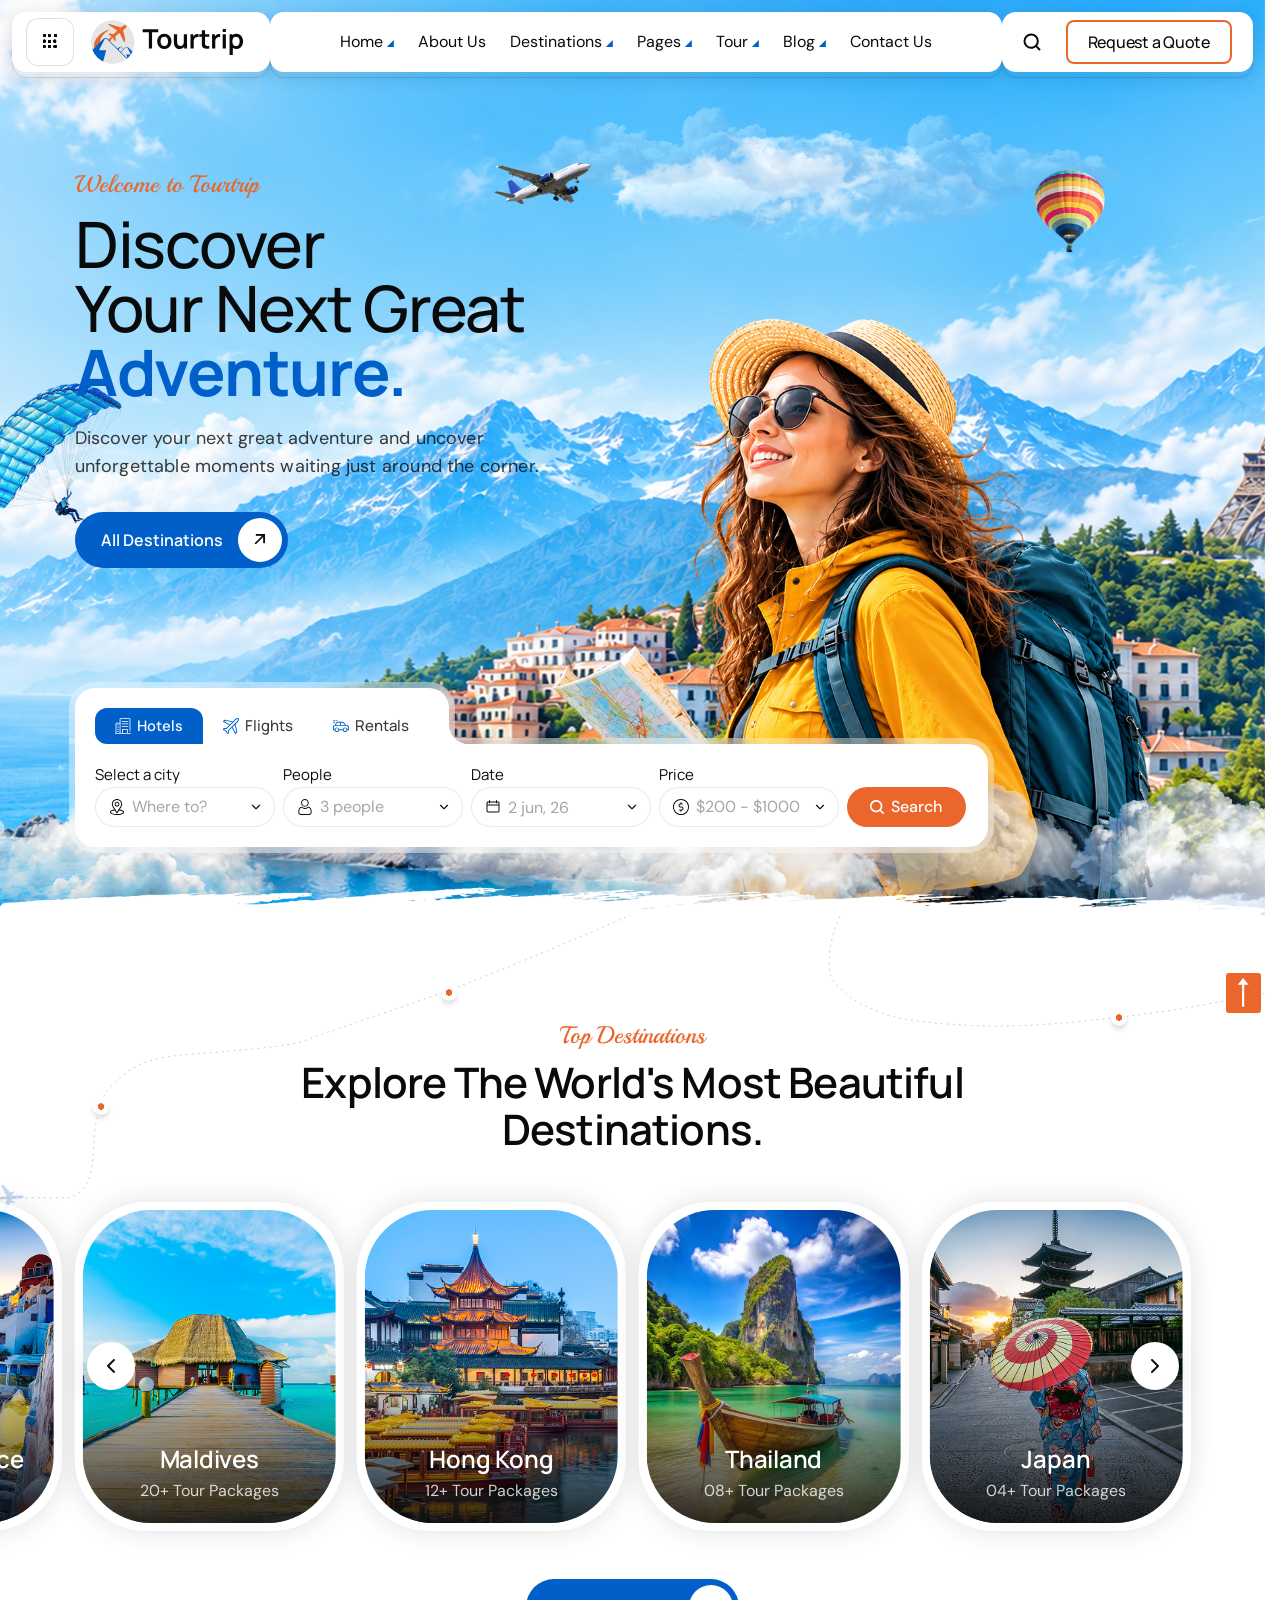
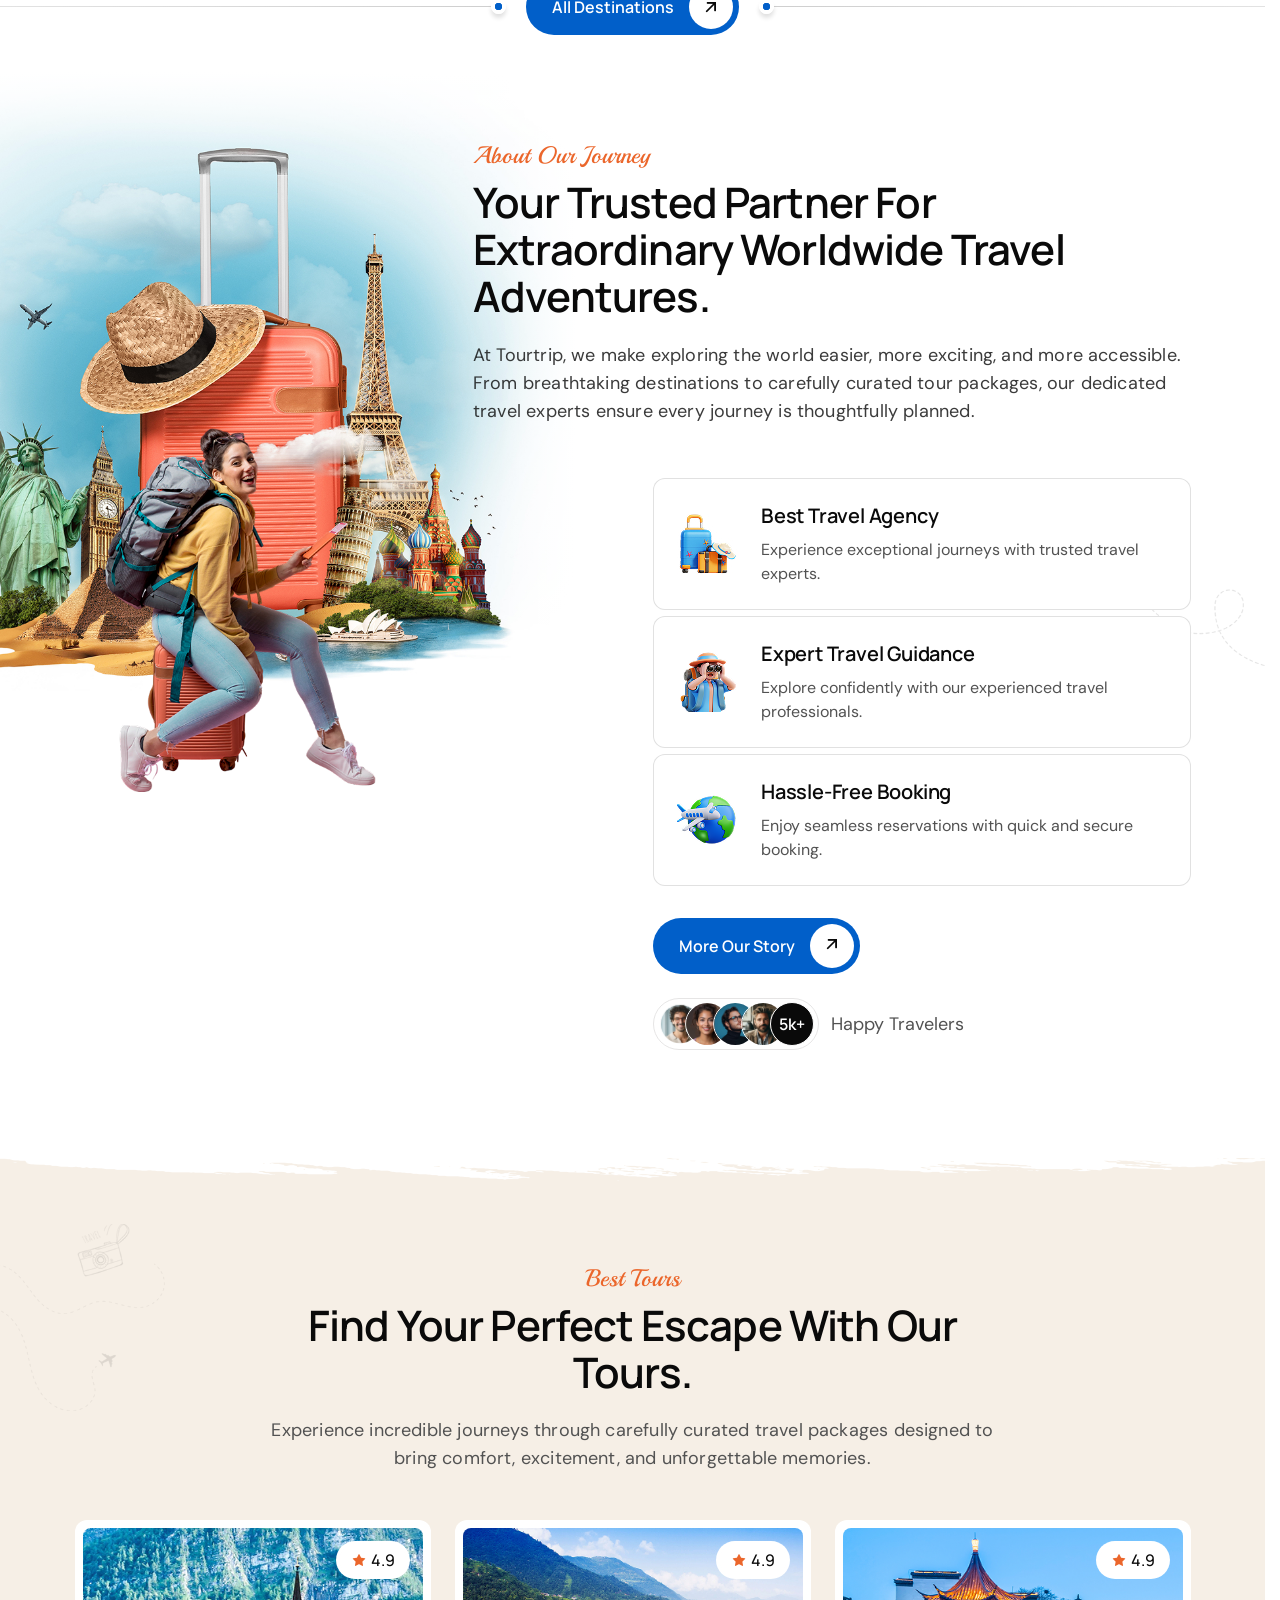
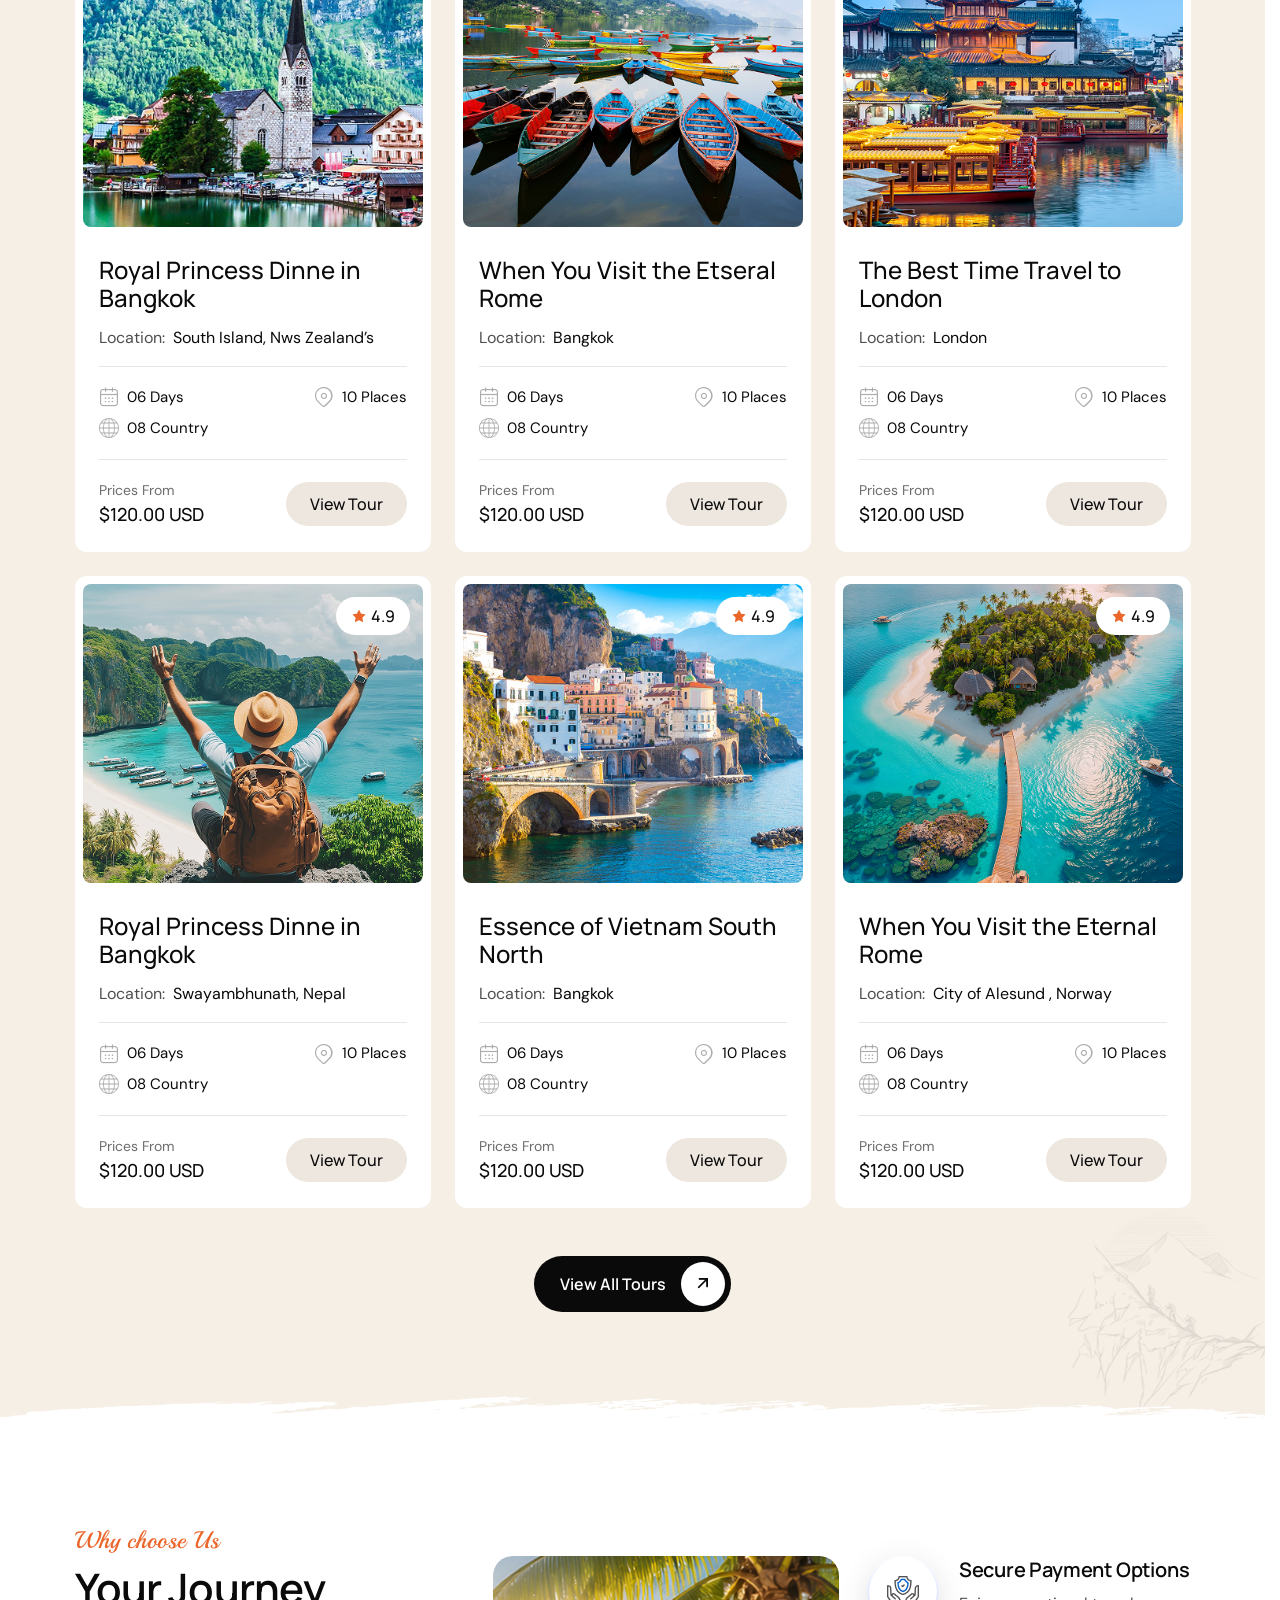
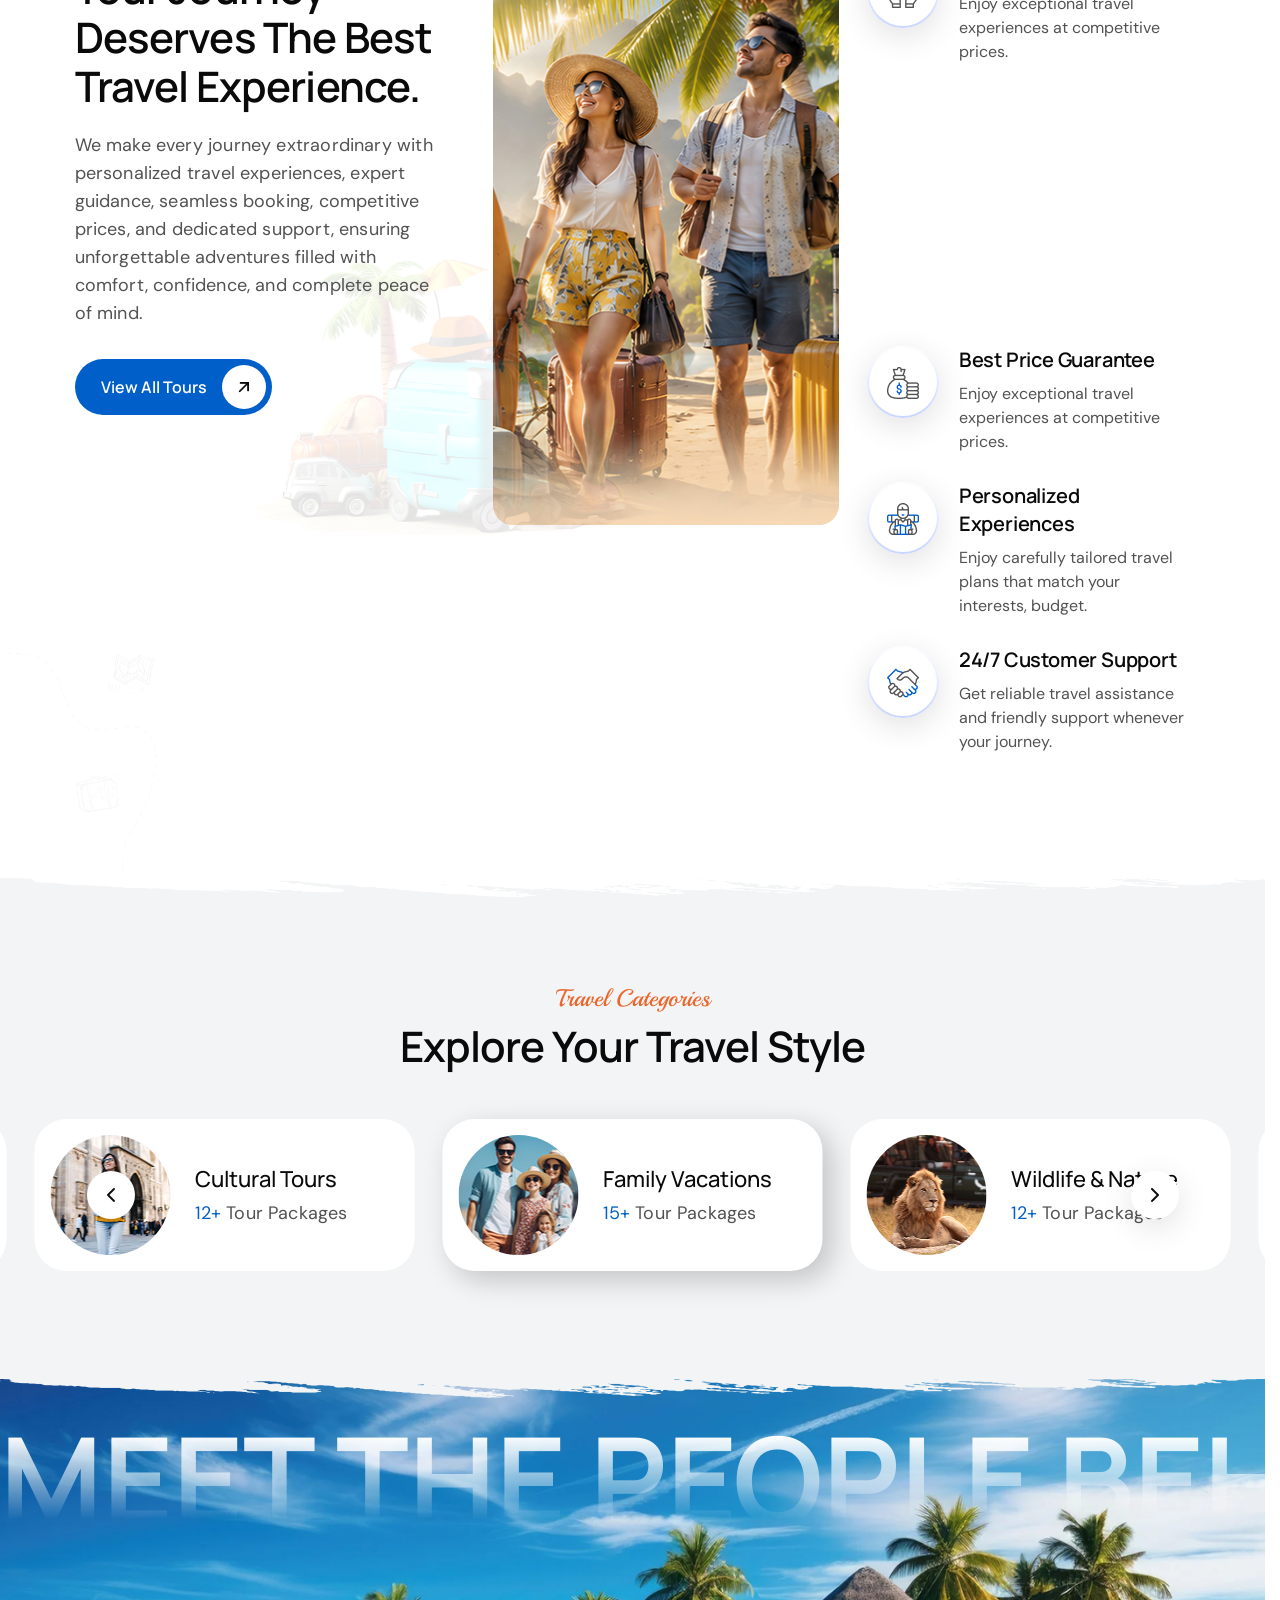
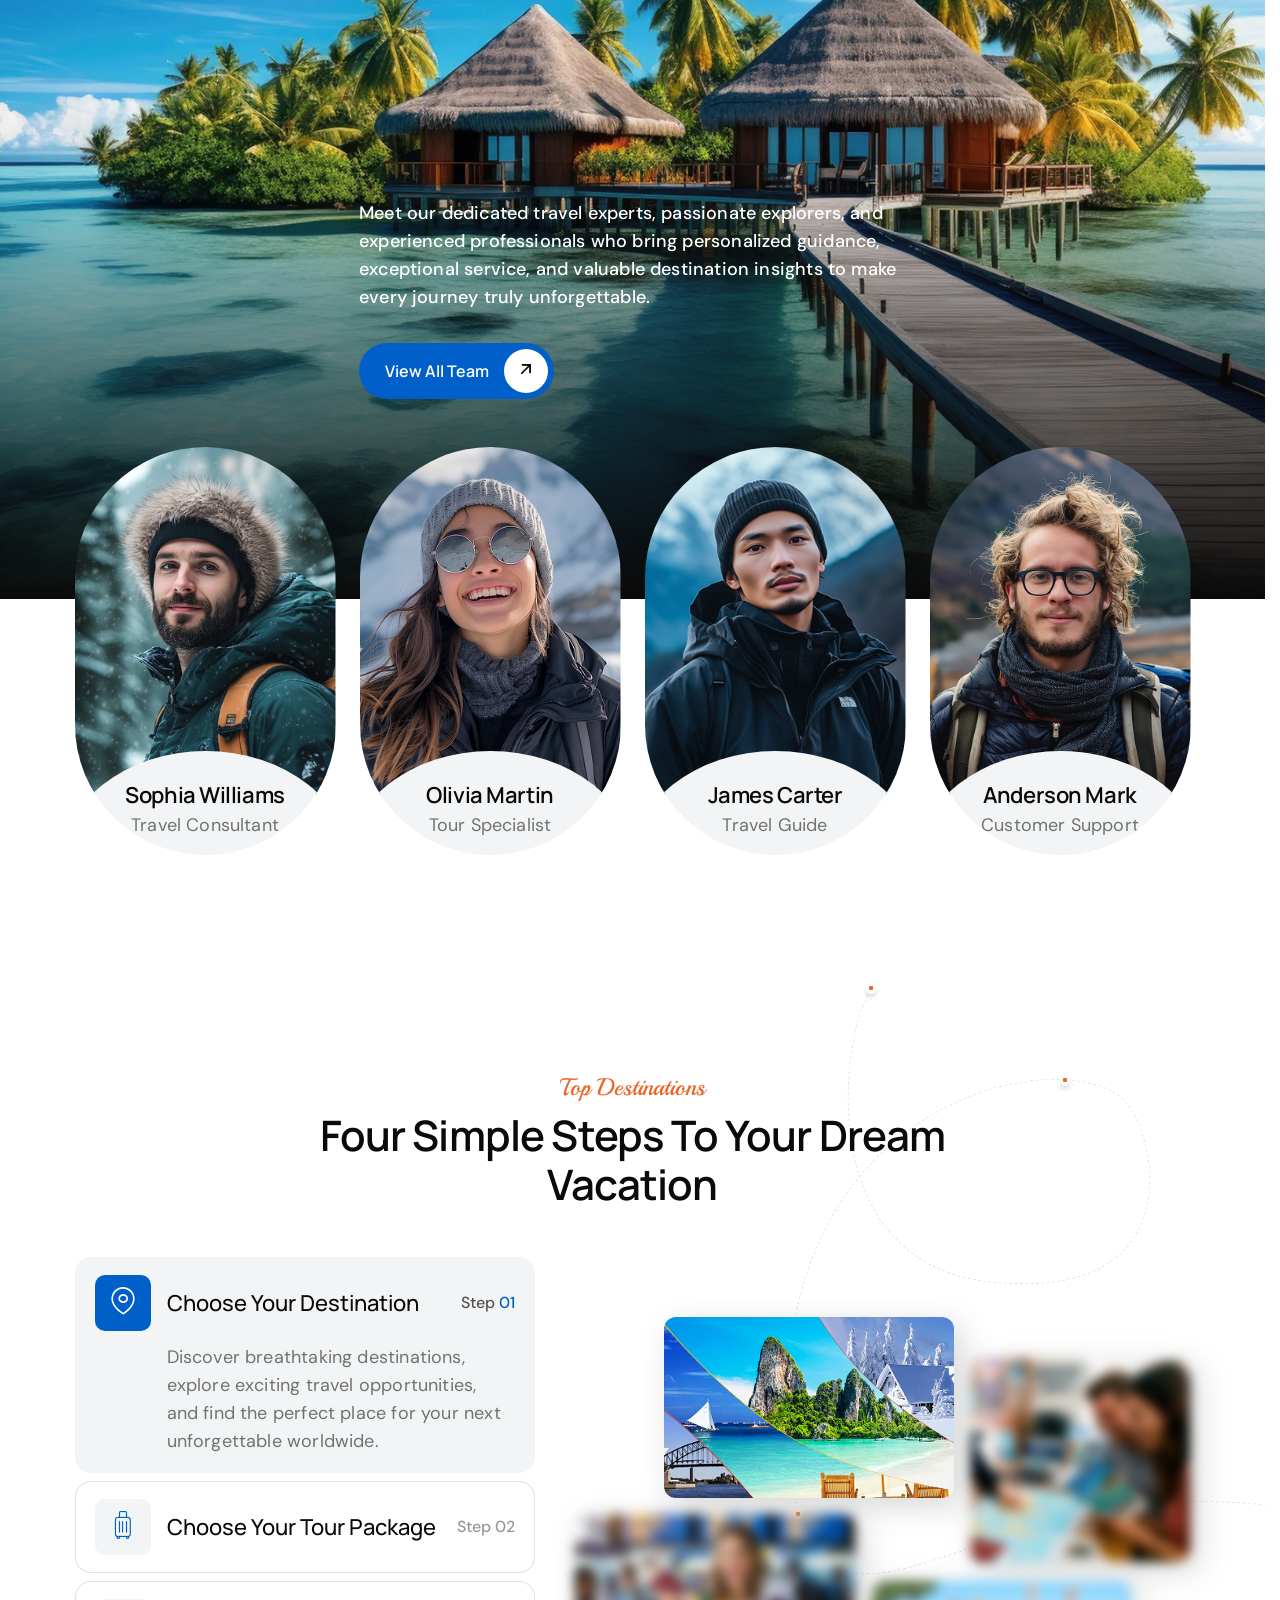
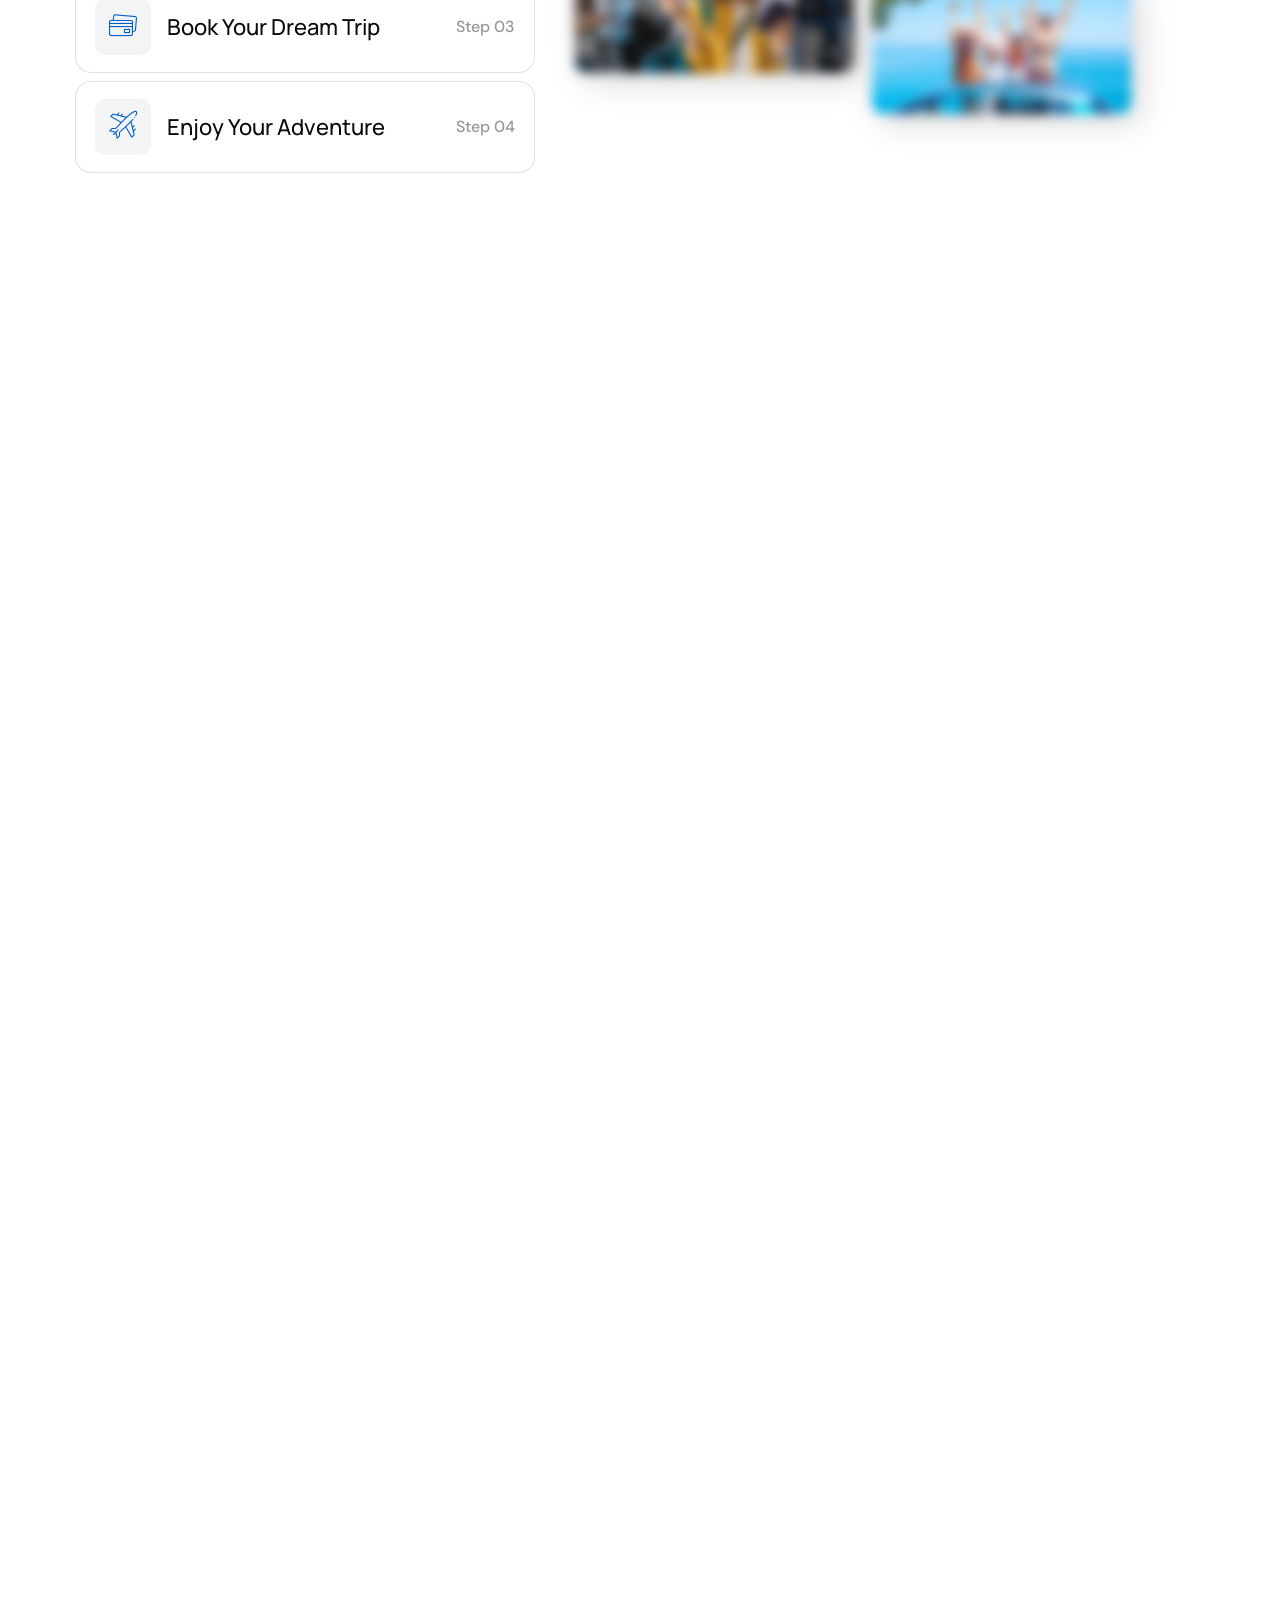
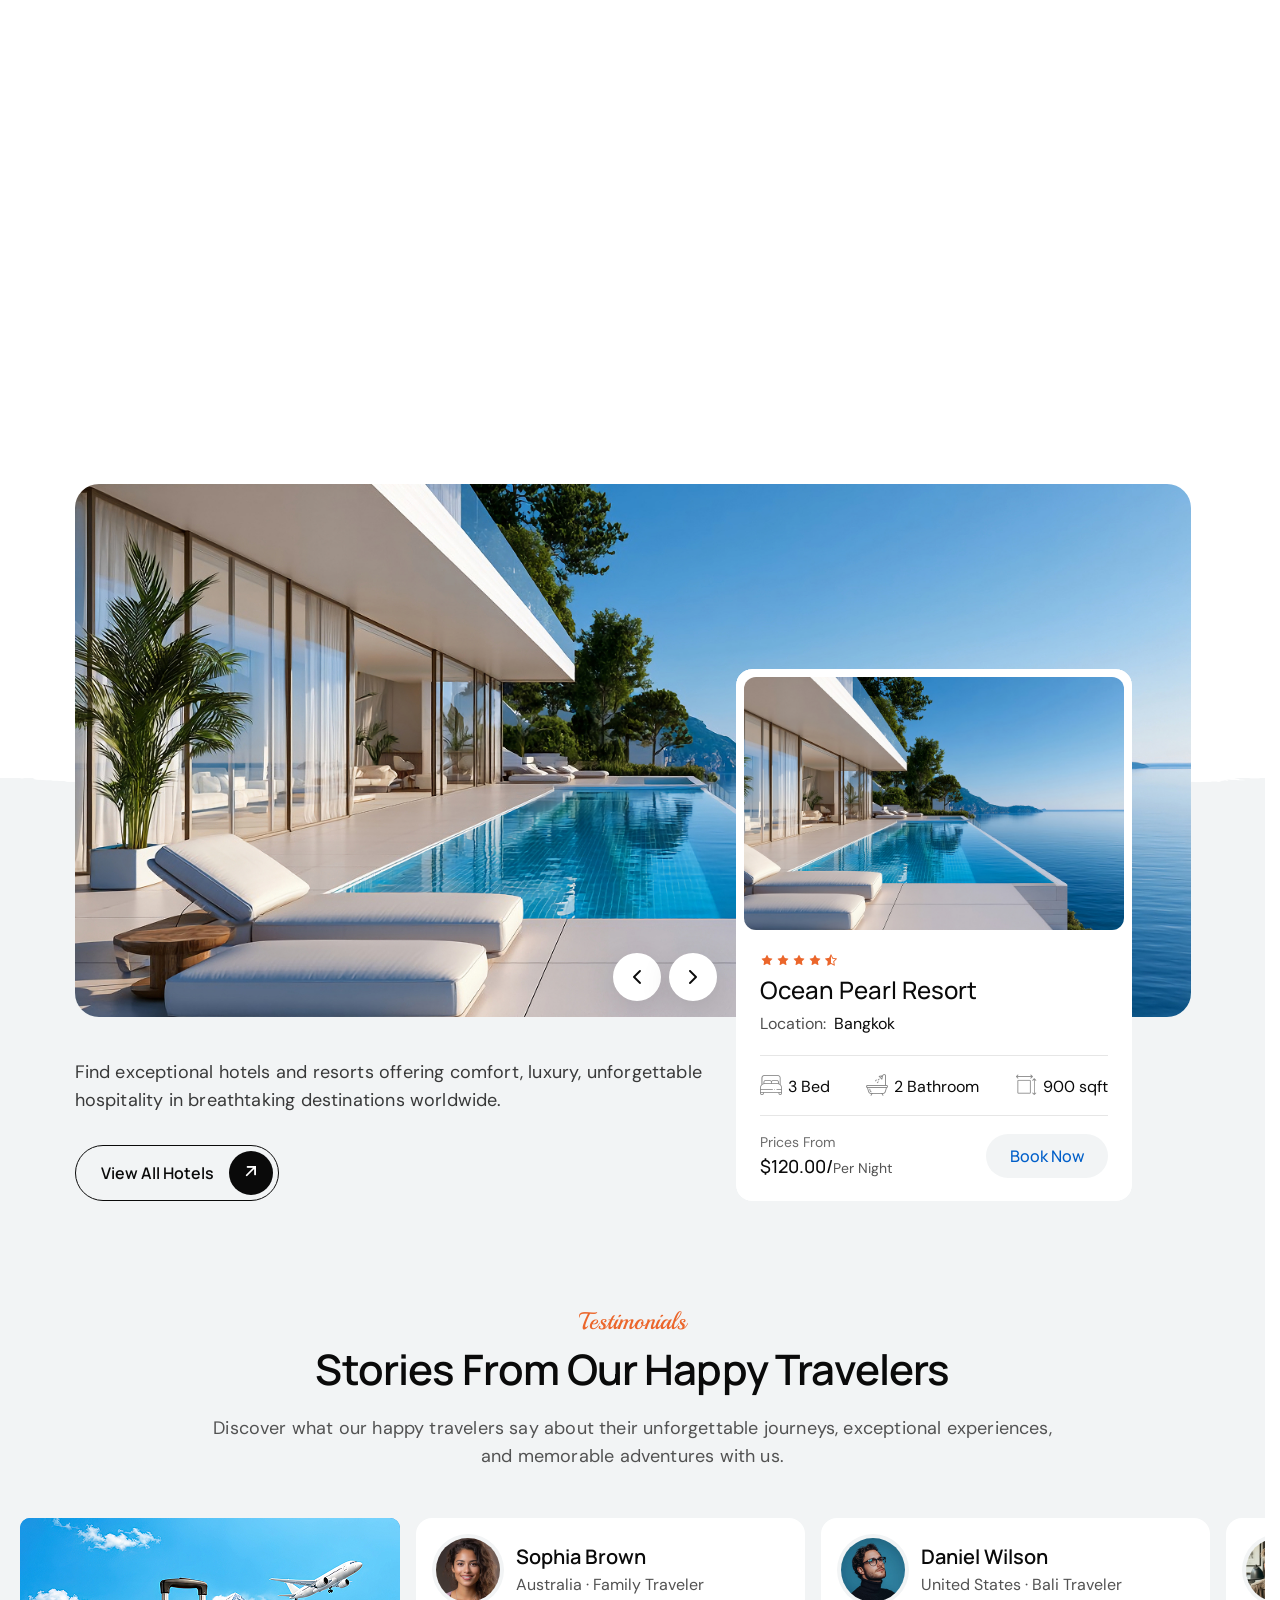
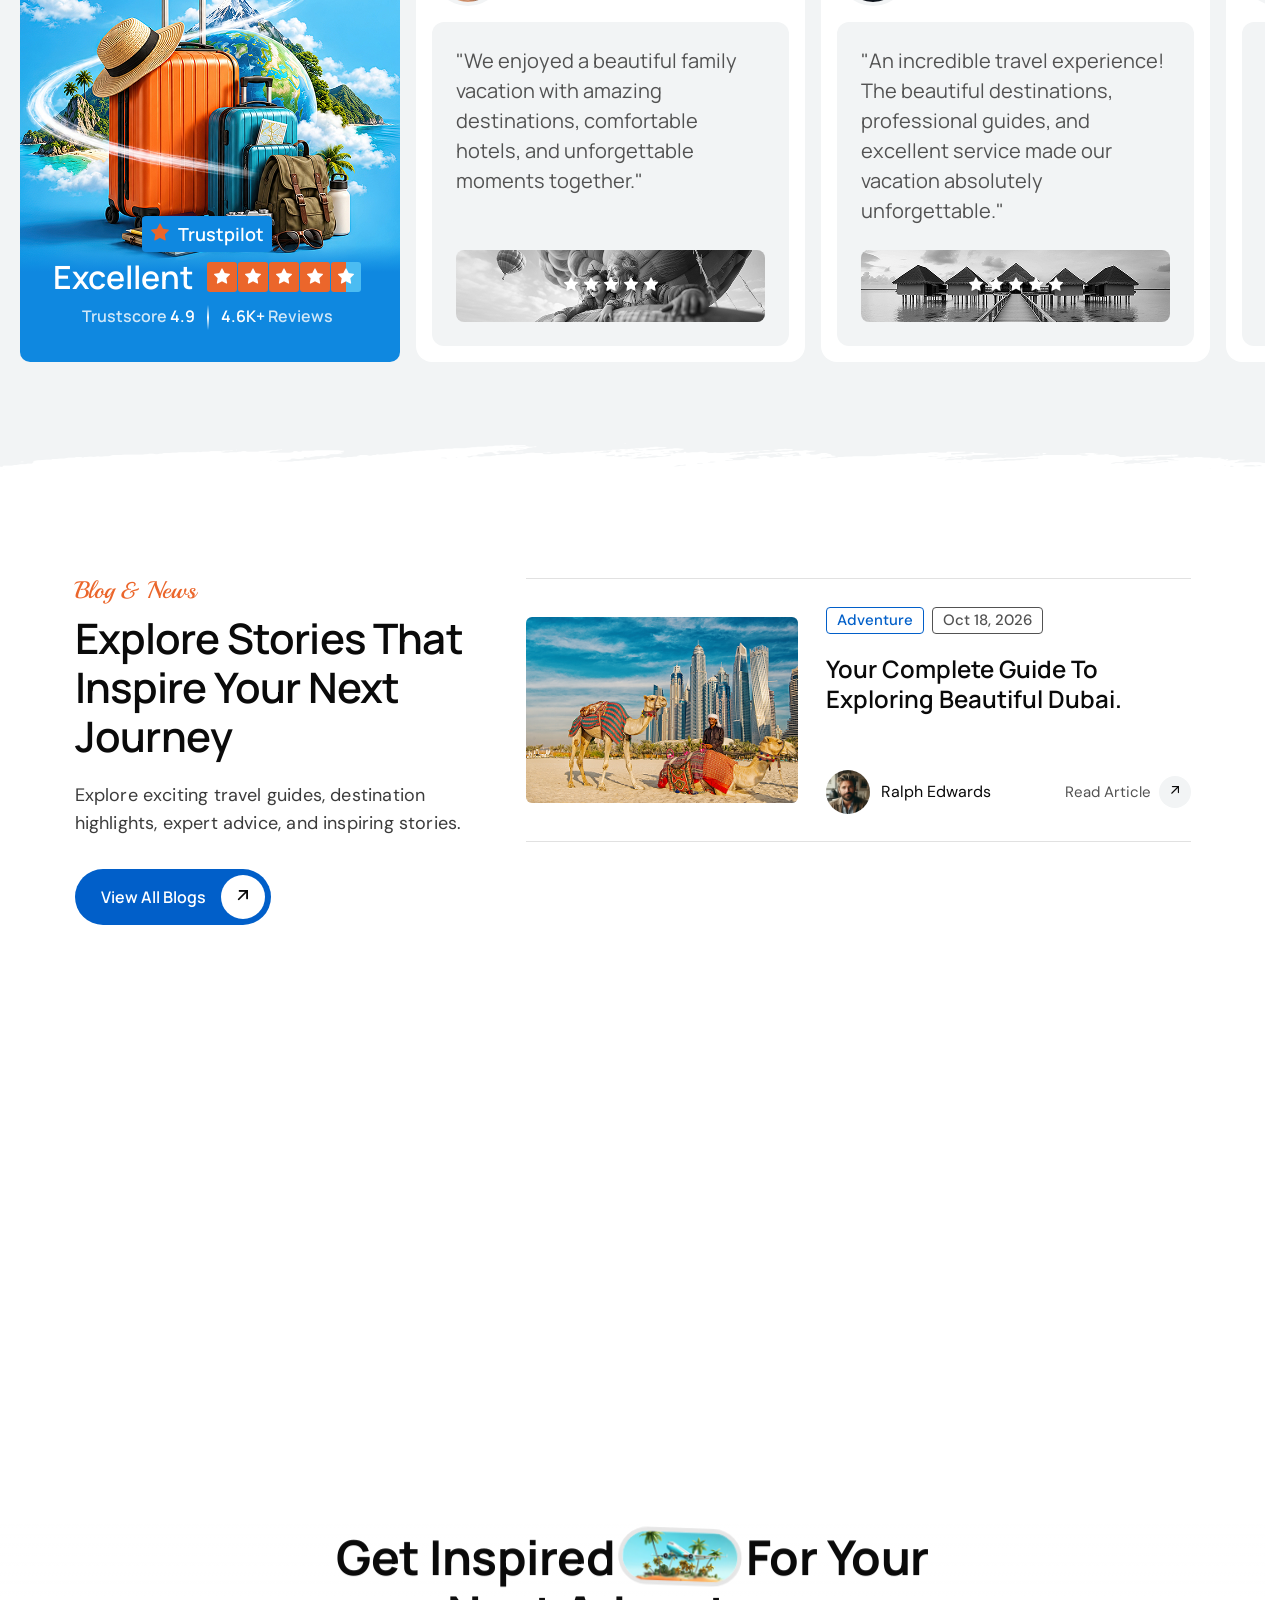
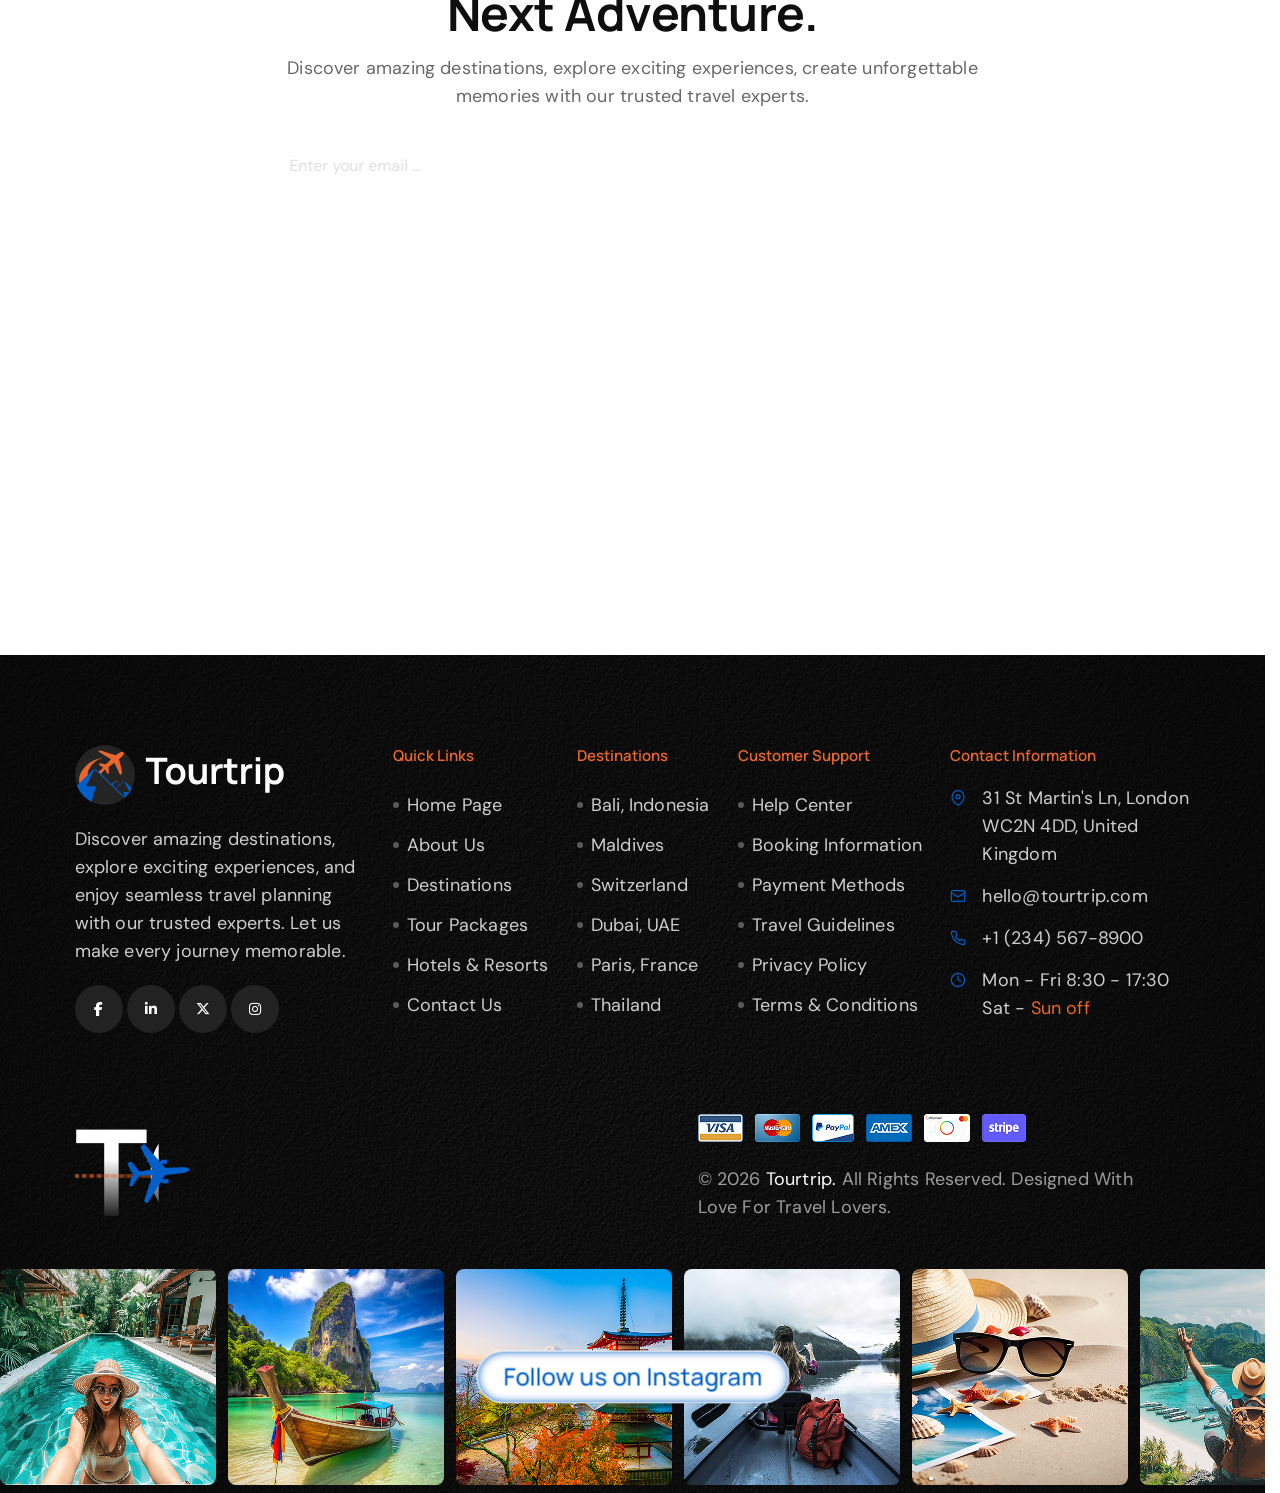
==== commit b759b5b5: "h1-done" ====
--- a/index.html
+++ b/index.html
@@ -327,7 +327,7 @@
                     <!-- head -->
                     <div class="tt-desti-1-head">
                         <span class="tt-subtitle-1 has-orange">Top Destinations</span>
-                        <h2 class="tt-sec-title-1 tt-desti-1-title">Explore The World's Most Beautiful Destinations.</h2>
+                        <h2 class="tt-sec-title-1 wa_title_fly tt-desti-1-title">Explore The World's Most Beautiful Destinations.</h2>
                     </div>
 
                     <!-- slider -->
@@ -515,15 +515,15 @@
                         <!-- head -->
                         <div class="tt-about-1-head">
                             <span class="tt-subtitle-1 has-orange">About Our Journey</span>
-                            <h2 class="tt-sec-title-1 tt-about-1-title">Your Trusted Partner For Extraordinary Worldwide Travel Adventures.</h2>
-                            <p class="tt-p-1 has-dark">At Tourtrip, we make exploring the world easier, more exciting, and more accessible. From breathtaking destinations to carefully curated tour packages, our dedicated travel experts ensure every journey is thoughtfully planned.</p>
+                            <h2 class="tt-sec-title-1 wa_title_fly tt-about-1-title">Your Trusted Partner For Extraordinary Worldwide Travel Adventures.</h2>
+                            <p class="tt-p-1 has-dark wow fadeInUp2">At Tourtrip, we make exploring the world easier, more exciting, and more accessible. From breathtaking destinations to carefully curated tour packages, our dedicated travel experts ensure every journey is thoughtfully planned.</p>
                         </div>
 
                         <div class="tt-about-1-body">
 
                             <!-- features -->
                             <ul class="wa-ul tt-about-1-features">
-                                <li class="tt-about-1-feature">
+                                <li class="tt-about-1-feature wow fadeInUp2">
                                     <div class="tt-about-1-feature-img wa-img-cover wa-fix">
                                         <img src="assets/img/about/a1-vector-1.jpg" alt="">
                                     </div>
@@ -532,7 +532,7 @@
                                         <p class="tt-p-3">Experience exceptional journeys with trusted travel experts.</p>
                                     </div>
                                 </li>
-                                <li class="tt-about-1-feature">
+                                <li class="tt-about-1-feature wow fadeInUp2">
                                     <div class="tt-about-1-feature-img wa-img-cover wa-fix">
                                         <img src="assets/img/about/a1-vector-2.jpg" alt="">
                                     </div>
@@ -541,7 +541,7 @@
                                         <p class="tt-p-3">Explore confidently with our experienced travel professionals.</p>
                                     </div>
                                 </li>
-                                <li class="tt-about-1-feature">
+                                <li class="tt-about-1-feature wow fadeInUp2">
                                     <div class="tt-about-1-feature-img wa-img-cover wa-fix">
                                         <img src="assets/img/about/a1-vector-3.jpg" alt="">
                                     </div>
@@ -553,7 +553,7 @@
                             </ul>
 
                             <!-- foot: the button and the happy travelers -->
-                            <div class="tt-about-1-foot">
+                            <div class="tt-about-1-foot wow fadeInUp2">
                                 <a href="about-us.html" class="tt-pr-btn-1 is-blue">
                                     <span class="text">More Our Story</span>
                                     <span class="icon">
@@ -608,8 +608,8 @@
                     <!-- head -->
                     <div class="tt-tour-1-head">
                         <span class="tt-subtitle-1 has-orange">Best Tours</span>
-                        <h2 class="tt-sec-title-1 tt-tour-1-title">Find Your Perfect Escape With Our Tours.</h2>
-                        <p class="tt-p-1">Experience incredible journeys through carefully curated travel packages designed to bring comfort, excitement, and unforgettable memories.</p>
+                        <h2 class="tt-sec-title-1 wa_title_fly tt-tour-1-title">Find Your Perfect Escape With Our Tours.</h2>
+                        <p class="tt-p-1 wow fadeInUp2">Experience incredible journeys through carefully curated travel packages designed to bring comfort, excitement, and unforgettable memories.</p>
                     </div>
 
                     <!-- cards -->
@@ -906,7 +906,7 @@
                     </div>
 
                     <!-- button -->
-                    <div class="tt-tour-1-more">
+                    <div class="tt-tour-1-more wow fadeInUp2" >
                         <a href="tours.html" class="tt-pr-btn-1 is-dark">
                             <span class="text">View All Tours</span>
                             <span class="icon">
@@ -933,14 +933,16 @@
                         <!-- text -->
                         <div class="tt-choose-1-content">
                             <span class="tt-subtitle-1 has-orange">Why choose Us</span>
-                            <h2 class="tt-sec-title-1 tt-choose-1-title">Your Journey Deserves The Best Travel Experience.</h2>
-                            <p class="tt-p-1">We make every journey extraordinary with personalized travel experiences, expert guidance, seamless booking, competitive prices, and dedicated support, ensuring unforgettable adventures filled with comfort, confidence, and complete peace of mind.</p>
-                            <a href="tours.html" class="tt-pr-btn-1 is-blue tt-choose-1-btn">
-                                <span class="text">View All Tours</span>
-                                <span class="icon">
-                                    <i class="flaticon-up-right-arrow flaticon" aria-hidden="true"></i>
-                                </span>
-                            </a>
+                            <h2 class="tt-sec-title-1 wa_title_fly tt-choose-1-title">Your Journey Deserves The Best Travel Experience.</h2>
+                            <p class="tt-p-1 wow fadeInUp2">We make every journey extraordinary with personalized travel experiences, expert guidance, seamless booking, competitive prices, and dedicated support, ensuring unforgettable adventures filled with comfort, confidence, and complete peace of mind.</p>
+                            <div class="btn-elm wow fadeInUp2">
+                                <a href="tours.html" class="tt-pr-btn-1 is-blue tt-choose-1-btn">
+                                    <span class="text">View All Tours</span>
+                                    <span class="icon">
+                                        <i class="flaticon-up-right-arrow flaticon" aria-hidden="true"></i>
+                                    </span>
+                                </a>
+                            </div>
                         </div>
 
                         <!-- picture: the couple and the suitcase in front of it -->
@@ -956,7 +958,7 @@
                         <!-- reasons -->
                         <div class="tt-choose-1-reasons">
 
-                            <div class="tt-choose-1-reason">
+                            <div class="tt-choose-1-reason wow fadeInUp2">
                                 <div class="tt-choose-1-icon">
                                     <img src="assets/img/choose/c1-icon-4.png" alt="">
                                 </div>
@@ -966,11 +968,11 @@
                                 </div>
                             </div>
 
-                            <div class="tt-choose-1-video wa-img-cover wa-video-cover wa-fix">
+                            <div class="tt-choose-1-video wa-img-cover wa-video-cover wa-fix wow fadeInUp2">
                                 <video src="assets/img/choose/c1-video.mp4" autoplay loop muted></video>
                             </div>
 
-                            <div class="tt-choose-1-reason">
+                            <div class="tt-choose-1-reason wow fadeInUp2">
                                 <div class="tt-choose-1-icon">
                                     <div class="tt-choose-1-icon-img wa-img-contain">
                                         <img src="assets/img/choose/c1-icon-1.png" alt="">
@@ -982,7 +984,7 @@
                                 </div>
                             </div>
 
-                            <div class="tt-choose-1-reason">
+                            <div class="tt-choose-1-reason wow fadeInUp2">
                                 <div class="tt-choose-1-icon">
                                     <div class="tt-choose-1-icon-img wa-img-contain">
                                         <img src="assets/img/choose/c1-icon-2.png" alt="">
@@ -994,7 +996,7 @@
                                 </div>
                             </div>
 
-                            <div class="tt-choose-1-reason">
+                            <div class="tt-choose-1-reason wow fadeInUp2">
                                 <div class="tt-choose-1-icon">
                                     <div class="tt-choose-1-icon-img wa-img-contain">
                                         <img src="assets/img/choose/c1-icon-3.png" alt="">
@@ -1025,7 +1027,7 @@
                 <div class="container tt-container-1">
                     <div class="tt-cat-1-head">
                         <span class="tt-subtitle-1 has-orange">Travel Categories</span>
-                        <h2 class="tt-sec-title-1 tt-cat-1-title">Explore Your Travel Style</h2>
+                        <h2 class="tt-sec-title-1 wa_title_fly tt-cat-1-title">Explore Your Travel Style</h2>
                     </div>
                 </div>
 
@@ -1274,7 +1276,7 @@
                     <!-- head -->
                     <div class="tt-step-1-head">
                         <span class="tt-subtitle-1 has-orange">Top Destinations</span>
-                        <h2 class="tt-sec-title-1 tt-step-1-title">Four Simple Steps To Your Dream Vacation</h2>
+                        <h2 class="tt-sec-title-1 wa_title_fly tt-step-1-title">Four Simple Steps To Your Dream Vacation</h2>
                     </div>
 
                     <div class="tt-step-1-row">
@@ -1642,13 +1644,15 @@
 
                     <!-- text -->
                     <div class="tt-package-1-info">
-                        <p class="tt-p-1 has-dark tt-package-1-desc">Find exceptional hotels and resorts offering comfort, luxury, unforgettable hospitality in breathtaking destinations worldwide.</p>
-                        <a href="hotels.html" class="tt-pr-btn-1 is-line tt-package-1-btn">
-                            <span class="text">View All Hotels</span>
-                            <span class="icon">
-                                <i class="flaticon-up-right-arrow" aria-hidden="true"></i>
-                            </span>
-                        </a>
+                        <p class="tt-p-1 has-dark tt-package-1-desc wow fadeInUp2">Find exceptional hotels and resorts offering comfort, luxury, unforgettable hospitality in breathtaking destinations worldwide.</p>
+                        <div class="btn-elm wow fadeInUp2">
+                            <a href="hotels.html" class="tt-pr-btn-1 is-line tt-package-1-btn">
+                                <span class="text">View All Hotels</span>
+                                <span class="icon">
+                                    <i class="flaticon-up-right-arrow" aria-hidden="true"></i>
+                                </span>
+                            </a>
+                        </div>
                     </div>
 
                 </div>
@@ -1667,15 +1671,15 @@
                 <div class="container tt-container-1 tt-testi-1-wrap">
                     <div class="tt-testi-1-head">
                         <span class="tt-subtitle-1 has-orange">Testimonials</span>
-                        <h2 class="tt-sec-title-1 tt-testi-1-title">Stories From Our Happy Travelers</h2>
-                        <p class="tt-p-1">Discover what our happy travelers say about their unforgettable journeys, exceptional experiences, and memorable adventures with us.</p>
+                        <h2 class="tt-sec-title-1 wa_title_fly tt-testi-1-title">Stories From Our Happy Travelers</h2>
+                        <p class="tt-p-1 wow fadeInUp2">Discover what our happy travelers say about their unforgettable journeys, exceptional experiences, and memorable adventures with us.</p>
                     </div>
                 </div>
 
                 <div class="tt-testi-1-row">
 
                     <!-- rating -->
-                    <div class="tt-testi-1-rate">
+                    <div class="tt-testi-1-rate wow slideInLeft2">
                         <div class="tt-testi-1-rate-img wa-img-cover wa-fix">
                             <img src="assets/img/testimonial/t1-card-img-1.jpg" alt="">
                         </div>
@@ -1869,14 +1873,16 @@
                         <!-- head -->
                         <div class="tt-blog-1-head">
                             <span class="tt-subtitle-1 has-orange">Blog &amp; News</span>
-                            <h2 class="tt-sec-title-1 tt-blog-1-title">Explore Stories That Inspire Your Next Journey</h2>
-                            <p class="tt-p-1 has-dark">Explore exciting travel guides, destination highlights, expert advice, and inspiring stories.</p>
-                            <a href="blogs.html" class="tt-pr-btn-1 is-blue tt-blog-1-btn">
-                                <span class="text">View All Blogs</span>
-                                <span class="icon">
-                                    <i class="flaticon-up-right-arrow" aria-hidden="true"></i>
-                                </span>
-                            </a>
+                            <h2 class="tt-sec-title-1 wa_title_fly tt-blog-1-title">Explore Stories That Inspire Your Next Journey</h2>
+                            <p class="tt-p-1 has-dark wow fadeInUp2">Explore exciting travel guides, destination highlights, expert advice, and inspiring stories.</p>
+                            <div class="btn-elm wow fadeInUp2">
+                                <a href="blogs.html" class="tt-pr-btn-1 is-blue tt-blog-1-btn">
+                                    <span class="text">View All Blogs</span>
+                                    <span class="icon">
+                                        <i class="flaticon-up-right-arrow" aria-hidden="true"></i>
+                                    </span>
+                                </a>
+                            </div>
                         </div>
 
                         <!-- posts -->
@@ -2019,6 +2025,133 @@
                 </div>
             </section>
             <!-- cta-end -->
+
+            <!-- footer-start -->
+            <footer class="tt-foot-1-area wa-fix">
+                <div class="tt-foot-1-bg" data-background="assets/img/footer/f1-bg-img.png" aria-hidden="true"></div>
+
+                <div class="container tt-container-1 tt-foot-1-wrap">
+
+                    <!-- columns -->
+                    <div class="tt-foot-1-top">
+
+                        <!-- brand -->
+                        <div class="tt-foot-1-brand">
+                            <a href="index.html" aria-label="Tourtrip">
+                                <div class="tt-foot-1-logo wa-img-contain">
+                                    <img src="assets/img/footer/f1-site-logo.svg" alt="Tourtrip">
+                                </div>
+                            </a>
+                            <p class="tt-p-1 tt-foot-1-text">Discover amazing destinations, explore exciting experiences, and enjoy seamless travel planning with our trusted experts. Let us make every journey memorable.</p>
+                            <div class="tt-foot-1-social">
+                                <a href="#" class="tt-foot-1-social-link" aria-label="Facebook"><i class="fa-brands fa-facebook-f" aria-hidden="true"></i></a>
+                                <a href="#" class="tt-foot-1-social-link " aria-label="LinkedIn"><i class="fa-brands fa-linkedin-in" aria-hidden="true"></i></a>
+                                <a href="#" class="tt-foot-1-social-link" aria-label="X"><i class="fa-brands fa-x-twitter" aria-hidden="true"></i></a>
+                                <a href="#" class="tt-foot-1-social-link" aria-label="Instagram"><i class="fa-brands fa-instagram" aria-hidden="true"></i></a>
+                            </div>
+                        </div>
+
+                        <!-- quick links -->
+                        <div class="tt-foot-1-col">
+                            <h6 class="tt-label-1">Quick Links</h6>
+                            <ul class="wa-ul tt-foot-1-list">
+                                <li><a href="index.html" class="tt-p-1 tt-foot-1-link">Home Page</a></li>
+                                <li><a href="#" class="tt-p-1 tt-foot-1-link">About Us</a></li>
+                                <li><a href="#" class="tt-p-1 tt-foot-1-link">Destinations</a></li>
+                                <li><a href="#" class="tt-p-1 tt-foot-1-link">Tour Packages</a></li>
+                                <li><a href="#" class="tt-p-1 tt-foot-1-link">Hotels &amp; Resorts</a></li>
+                                <li><a href="contact-us.html" class="tt-p-1 tt-foot-1-link">Contact Us</a></li>
+                            </ul>
+                        </div>
+
+                        <!-- destinations -->
+                        <div class="tt-foot-1-col">
+                            <h6 class="tt-label-1">Destinations</h6>
+                            <ul class="wa-ul tt-foot-1-list">
+                                <li><a href="#" class="tt-p-1 tt-foot-1-link">Bali, Indonesia</a></li>
+                                <li><a href="#" class="tt-p-1 tt-foot-1-link">Maldives</a></li>
+                                <li><a href="#" class="tt-p-1 tt-foot-1-link">Switzerland</a></li>
+                                <li><a href="#" class="tt-p-1 tt-foot-1-link">Dubai, UAE</a></li>
+                                <li><a href="#" class="tt-p-1 tt-foot-1-link">Paris, France</a></li>
+                                <li><a href="#" class="tt-p-1 tt-foot-1-link">Thailand</a></li>
+                            </ul>
+                        </div>
+
+                        <!-- support -->
+                        <div class="tt-foot-1-col">
+                            <h6 class="tt-label-1">Customer Support</h6>
+                            <ul class="wa-ul tt-foot-1-list">
+                                <li><a href="#" class="tt-p-1 tt-foot-1-link">Help Center</a></li>
+                                <li><a href="#" class="tt-p-1 tt-foot-1-link">Booking Information</a></li>
+                                <li><a href="#" class="tt-p-1 tt-foot-1-link">Payment Methods</a></li>
+                                <li><a href="#" class="tt-p-1 tt-foot-1-link">Travel Guidelines</a></li>
+                                <li><a href="#" class="tt-p-1 tt-foot-1-link">Privacy Policy</a></li>
+                                <li><a href="#" class="tt-p-1 tt-foot-1-link">Terms &amp; Conditions</a></li>
+                            </ul>
+                        </div>
+
+                        <!-- contact -->
+                        <div class="tt-foot-1-contact">
+                            <h6 class="tt-label-1">Contact Information</h6>
+                            <div class="tt-foot-1-info">
+                                <div class="tt-p-1 tt-foot-1-info-row">
+                                    <svg class="tt-foot-1-info-icon" width="16" height="16" viewBox="0 0 24 24" fill="none" stroke="currentColor" stroke-width="1.75" stroke-linecap="round" stroke-linejoin="round" aria-hidden="true"><path d="M21 10c0 7-9 13-9 13s-9-6-9-13a9 9 0 0 1 18 0z"/><circle cx="12" cy="10" r="3"/></svg>
+                                    <span>31 St Martin's Ln, London WC2N 4DD, United Kingdom</span>
+                                </div>
+                                <div class="tt-p-1 tt-foot-1-info-row">
+                                    <svg class="tt-foot-1-info-icon" width="16" height="16" viewBox="0 0 24 24" fill="none" stroke="currentColor" stroke-width="1.75" stroke-linecap="round" stroke-linejoin="round" aria-hidden="true"><rect x="2" y="4" width="20" height="16" rx="2"/><path d="m22 7-8.97 5.7a1.94 1.94 0 0 1-2.06 0L2 7"/></svg>
+                                    <a href="mailto:hello@tourtrip.com">hello@tourtrip.com</a>
+                                </div>
+                                <div class="tt-p-1 tt-foot-1-info-row">
+                                    <svg class="tt-foot-1-info-icon" width="16" height="16" viewBox="0 0 24 24" fill="none" stroke="currentColor" stroke-width="1.75" stroke-linecap="round" stroke-linejoin="round" aria-hidden="true"><path d="M22 16.92v3a2 2 0 0 1-2.18 2 19.79 19.79 0 0 1-8.63-3.07 19.5 19.5 0 0 1-6-6 19.79 19.79 0 0 1-3.07-8.67A2 2 0 0 1 4.11 2h3a2 2 0 0 1 2 1.72 12.84 12.84 0 0 0 .7 2.81 2 2 0 0 1-.45 2.11L8.09 9.91a16 16 0 0 0 6 6l1.27-1.27a2 2 0 0 1 2.11-.45 12.84 12.84 0 0 0 2.81.7A2 2 0 0 1 22 16.92z"/></svg>
+                                    <a href="tel:+12345678900">+1 (234) 567-8900</a>
+                                </div>
+                                <div class="tt-p-1 tt-foot-1-info-row">
+                                    <svg class="tt-foot-1-info-icon" width="16" height="16" viewBox="0 0 24 24" fill="none" stroke="currentColor" stroke-width="1.75" stroke-linecap="round" stroke-linejoin="round" aria-hidden="true"><circle cx="12" cy="12" r="10"/><path d="M12 6v6l4 2"/></svg>
+                                    <span>Mon - Fri 8:30 - 17:30<br>Sat - <span class="tt-foot-1-off">Sun off</span></span>
+                                </div>
+                            </div>
+                        </div>
+                    </div>
+
+                    <!-- the big word, the payments and the copyright -->
+                    <div class="tt-foot-1-down">
+                        <!-- the word and the plane that flies over it (main.js) -->
+                        <div class="tt-foot-1-word-wrap">
+                            <div class="tt-display-1 tt-foot-1-word">Tourtrip</div>
+                            <div class="tt-foot-1-trail" aria-hidden="true"></div>
+                            <div class="tt-foot-1-plane wa-img-contain" aria-hidden="true">
+                                <img src="assets/img/icon/plane.svg" alt="">
+                            </div>
+                        </div>
+                        <div class="tt-foot-1-end">
+                            <div class="tt-foot-1-pay wa-img-contain">
+                                <img src="assets/img/footer/payment-logo.png" alt="Payment methods">
+                            </div>
+                            <p class="tt-p-1 tt-foot-1-copy">&copy; 2026 <span class="tt-foot-1-copy-name">Tourtrip.</span> All Rights Reserved. Designed With Love For Travel Lovers.</p>
+                        </div>
+                    </div>
+                </div>
+
+                <!-- the photo strip, it runs (main-common.js) -->
+                <div class="tt-foot-1-gallery">
+                    <div class="tt-foot-1-marquee wa_marquee" data-speed="40" aria-hidden="true">
+                        <div class="tt-foot-1-track">
+                            <div class="tt-foot-1-photo wa-img-cover wa-fix"><img src="assets/img/gallery/g1-img-1.jpg" alt=""></div>
+                            <div class="tt-foot-1-photo wa-img-cover wa-fix"><img src="assets/img/gallery/g1-img-2.jpg" alt=""></div>
+                            <div class="tt-foot-1-photo wa-img-cover wa-fix"><img src="assets/img/gallery/g1-img-3.jpg" alt=""></div>
+                            <div class="tt-foot-1-photo wa-img-cover wa-fix"><img src="assets/img/gallery/g1-img-4.jpg" alt=""></div>
+                            <div class="tt-foot-1-photo wa-img-cover wa-fix"><img src="assets/img/gallery/g1-img-5.jpg" alt=""></div>
+                            <div class="tt-foot-1-photo wa-img-cover wa-fix"><img src="assets/img/gallery/g1-img-6.jpg" alt=""></div>
+                            <div class="tt-foot-1-photo wa-img-cover wa-fix"><img src="assets/img/gallery/g1-img-7.jpg" alt=""></div>
+                            <div class="tt-foot-1-photo wa-img-cover wa-fix"><img src="assets/img/gallery/g1-img-8.jpg" alt=""></div>
+                            <div class="tt-foot-1-photo wa-img-cover wa-fix"><img src="assets/img/gallery/g1-img-9.jpg" alt=""></div>
+                        </div>
+                    </div>
+                    <a href="#" class="tt-foot-1-follow">Follow us on Instagram</a>
+                </div>
+            </footer>
+            <!-- footer-end -->
 
 
             <!-- offcanvas-start -->
--- a/assets/css/main.css
+++ b/assets/css/main.css
@@ -6604,6 +6604,469 @@
     tt-cta-1-end
 */
 /*
+    tt-foot-1-start
+*/
+.tt-foot-1-area {
+  position: relative;
+  padding: 132px 0 8px;
+  background: var(--tt-clr-h-1);
+}
+@media only screen and (min-width: 1600px) and (max-width: 1799px) {
+  .tt-foot-1-area {
+    padding-top: 120px;
+  }
+}
+@media only screen and (min-width: 1400px) and (max-width: 1599px) {
+  .tt-foot-1-area {
+    padding-top: 100px;
+  }
+}
+@media only screen and (min-width: 1200px) and (max-width: 1399px) {
+  .tt-foot-1-area {
+    padding-top: 90px;
+  }
+}
+@media only screen and (min-width: 992px) and (max-width: 1199px) {
+  .tt-foot-1-area {
+    padding-top: 80px;
+  }
+}
+@media only screen and (min-width: 768px) and (max-width: 991px) {
+  .tt-foot-1-area {
+    padding-top: 64px;
+  }
+}
+@media (max-width: 767px) {
+  .tt-foot-1-area {
+    padding-top: 56px;
+  }
+}
+.tt-foot-1-bg {
+  position: absolute;
+  inset: 0;
+  background-position: center;
+  background-size: cover;
+  background-repeat: no-repeat;
+  pointer-events: none;
+}
+.tt-foot-1-wrap {
+  position: relative;
+}
+.tt-foot-1-top {
+  display: flex;
+  justify-content: space-between;
+  gap: 48px 24px;
+}
+@media only screen and (min-width: 1200px) and (max-width: 1399px) {
+  .tt-foot-1-top {
+    gap: 48px 20px;
+  }
+}
+@media only screen and (min-width: 992px) and (max-width: 1199px) {
+  .tt-foot-1-top {
+    flex-wrap: wrap;
+  }
+}
+@media only screen and (min-width: 768px) and (max-width: 991px), (max-width: 767px) {
+  .tt-foot-1-top {
+    display: grid;
+    grid-template-columns: repeat(2, minmax(0, 1fr));
+    gap: 40px 24px;
+  }
+}
+@media (max-width: 575px) {
+  .tt-foot-1-top {
+    grid-template-columns: minmax(0, 1fr);
+  }
+}
+.tt-foot-1-brand {
+  flex: none;
+  width: 411px;
+}
+@media only screen and (min-width: 1200px) and (max-width: 1399px) {
+  .tt-foot-1-brand {
+    width: 290px;
+  }
+}
+@media only screen and (min-width: 992px) and (max-width: 1199px) {
+  .tt-foot-1-brand {
+    width: 100%;
+    max-width: 560px;
+  }
+}
+@media only screen and (min-width: 768px) and (max-width: 991px), (max-width: 767px) {
+  .tt-foot-1-brand {
+    grid-column: 1/-1;
+    width: auto;
+    max-width: 560px;
+  }
+}
+.tt-foot-1-logo {
+  display: block;
+  width: 209px;
+  height: 60px;
+}
+.tt-foot-1-text {
+  margin-top: 20px;
+  color: rgba(255, 255, 255, 0.8);
+}
+.tt-foot-1-social {
+  display: flex;
+  flex-wrap: wrap;
+  gap: 4px;
+  margin-top: 20px;
+}
+.tt-foot-1-social-link {
+  display: inline-flex;
+  align-items: center;
+  justify-content: center;
+  width: 48px;
+  height: 48px;
+  border-radius: 50%;
+  background: #222;
+  font-size: 14px;
+  line-height: 1;
+  color: #fff;
+  transition: var(--tt-cube-1);
+}
+.tt-foot-1-social-link:hover, .tt-foot-1-social-link.is-active {
+  background: var(--tt-clr-sd-1);
+  box-shadow: 2px 4px 9px var(--tt-clr-sd-1);
+  color: #fff;
+}
+.tt-foot-1-col {
+  flex: none;
+}
+.tt-foot-1-list {
+  display: grid;
+  gap: 12px;
+  margin-top: 24px;
+}
+.tt-foot-1-link {
+  display: flex;
+  align-items: center;
+  gap: 8px;
+  color: rgba(255, 255, 255, 0.8);
+  transition: var(--tt-cube-1);
+}
+.tt-foot-1-link::before {
+  content: "";
+  flex: none;
+  width: 6px;
+  height: 6px;
+  border-radius: 50%;
+  background: rgba(255, 255, 255, 0.32);
+  transition: var(--tt-cube-1);
+}
+.tt-foot-1-link:hover, .tt-foot-1-link.is-active {
+  color: var(--tt-clr-pr-1);
+}
+.tt-foot-1-link:hover::before, .tt-foot-1-link.is-active::before {
+  background: var(--tt-clr-pr-1);
+}
+.tt-foot-1-contact {
+  flex: none;
+  width: 265px;
+}
+@media only screen and (min-width: 1200px) and (max-width: 1399px) {
+  .tt-foot-1-contact {
+    width: 240px;
+  }
+}
+@media only screen and (min-width: 992px) and (max-width: 1199px) {
+  .tt-foot-1-contact {
+    width: 250px;
+  }
+}
+@media only screen and (min-width: 768px) and (max-width: 991px), (max-width: 767px) {
+  .tt-foot-1-contact {
+    width: auto;
+  }
+}
+.tt-foot-1-info {
+  display: grid;
+  gap: 14px;
+  margin-top: 17px;
+}
+.tt-foot-1-info-row {
+  display: flex;
+  align-items: flex-start;
+  gap: 16px;
+  color: rgba(255, 255, 255, 0.8);
+}
+.tt-foot-1-info-row a {
+  color: inherit;
+  transition: var(--tt-cube-1);
+}
+.tt-foot-1-info-row a:hover {
+  color: var(--tt-clr-pr-1);
+}
+.tt-foot-1-info-icon {
+  flex: none;
+  margin-top: 6px;
+  color: var(--tt-clr-sd-1);
+}
+.tt-foot-1-off {
+  color: var(--tt-clr-pr-1);
+}
+.tt-foot-1-down {
+  display: flex;
+  align-items: flex-end;
+  gap: 56px;
+  margin-top: 120px;
+}
+@media only screen and (min-width: 1600px) and (max-width: 1799px) {
+  .tt-foot-1-down {
+    margin-top: 100px;
+  }
+}
+@media only screen and (min-width: 1400px) and (max-width: 1599px) {
+  .tt-foot-1-down {
+    margin-top: 90px;
+  }
+}
+@media only screen and (min-width: 1200px) and (max-width: 1399px) {
+  .tt-foot-1-down {
+    gap: 40px;
+    margin-top: 80px;
+  }
+}
+@media only screen and (min-width: 992px) and (max-width: 1199px) {
+  .tt-foot-1-down {
+    gap: 40px;
+    margin-top: 64px;
+  }
+}
+@media (max-width: 767px), only screen and (min-width: 768px) and (max-width: 991px) {
+  .tt-foot-1-down {
+    flex-direction: column;
+    align-items: flex-start;
+    gap: 32px;
+    margin-top: 56px;
+  }
+}
+@media (max-width: 767px) {
+  .tt-foot-1-down {
+    margin-top: 48px;
+  }
+}
+.tt-foot-1-word-wrap {
+  position: relative;
+  flex: none;
+}
+.tt-foot-1-word {
+  padding-bottom: 0.06em;
+  text-transform: uppercase;
+  white-space: nowrap;
+  letter-spacing: -1px;
+  background: linear-gradient(180deg, #fff 34%, var(--tt-clr-h-1) 100%);
+  -webkit-background-clip: text;
+  background-clip: text;
+  -webkit-text-fill-color: transparent;
+  color: transparent;
+}
+@media (max-width: 767px) {
+  .tt-foot-1-word {
+    letter-spacing: -0.5px;
+  }
+}
+.tt-foot-1-plane, .tt-foot-1-trail {
+  position: absolute;
+  top: 50%;
+  left: 0;
+  opacity: 0;
+  pointer-events: none;
+}
+.tt-foot-1-plane {
+  z-index: 2;
+  width: 64px;
+  height: 60px;
+  margin-top: -30px;
+}
+@media only screen and (min-width: 992px) and (max-width: 1199px) {
+  .tt-foot-1-plane {
+    width: 52px;
+    height: 48px;
+    margin-top: -24px;
+  }
+}
+@media only screen and (min-width: 768px) and (max-width: 991px) {
+  .tt-foot-1-plane {
+    width: 44px;
+    height: 41px;
+    margin-top: -20px;
+  }
+}
+@media (max-width: 767px) {
+  .tt-foot-1-plane {
+    width: 32px;
+    height: 30px;
+    margin-top: -15px;
+  }
+}
+.tt-foot-1-trail {
+  z-index: 1;
+  width: 100%;
+  height: 0;
+  border-top: 4px dotted var(--tt-clr-pr-1);
+  transform-origin: 0 50%;
+}
+@media (max-width: 767px) {
+  .tt-foot-1-trail {
+    border-top-width: 3px;
+  }
+}
+.tt-foot-1-end {
+  display: grid;
+  gap: 24px;
+  flex: 0 1 447px;
+  min-width: 0;
+}
+@media only screen and (min-width: 768px) and (max-width: 991px), (max-width: 767px) {
+  .tt-foot-1-end {
+    flex: none;
+    width: 100%;
+    max-width: 447px;
+  }
+}
+.tt-foot-1-pay {
+  width: 328px;
+  max-width: 100%;
+  height: 28px;
+}
+.tt-foot-1-copy {
+  color: rgba(255, 255, 255, 0.6);
+}
+.tt-foot-1-copy-name {
+  color: #fff;
+}
+.tt-foot-1-gallery {
+  position: relative;
+  margin-top: 60px;
+}
+@media only screen and (min-width: 1400px) and (max-width: 1599px) {
+  .tt-foot-1-gallery {
+    margin-top: 56px;
+  }
+}
+@media only screen and (min-width: 1200px) and (max-width: 1399px) {
+  .tt-foot-1-gallery {
+    margin-top: 48px;
+  }
+}
+@media only screen and (min-width: 992px) and (max-width: 1199px) {
+  .tt-foot-1-gallery {
+    margin-top: 48px;
+  }
+}
+@media (max-width: 767px), only screen and (min-width: 768px) and (max-width: 991px) {
+  .tt-foot-1-gallery {
+    margin-top: 40px;
+  }
+}
+.tt-foot-1-marquee {
+  height: 216px;
+  overflow: hidden;
+  white-space: nowrap;
+}
+@media only screen and (min-width: 992px) and (max-width: 1199px) {
+  .tt-foot-1-marquee {
+    height: 180px;
+  }
+}
+@media only screen and (min-width: 768px) and (max-width: 991px) {
+  .tt-foot-1-marquee {
+    height: 160px;
+  }
+}
+@media (max-width: 767px) {
+  .tt-foot-1-marquee {
+    height: 120px;
+  }
+}
+.tt-foot-1-track {
+  display: flex;
+  height: 100%;
+}
+.tt-foot-1-photo {
+  flex: none;
+  width: 216px;
+  height: 216px;
+  margin-right: 12px;
+  border-radius: 8px;
+}
+@media only screen and (min-width: 992px) and (max-width: 1199px) {
+  .tt-foot-1-photo {
+    width: 180px;
+    height: 180px;
+  }
+}
+@media only screen and (min-width: 768px) and (max-width: 991px) {
+  .tt-foot-1-photo {
+    width: 160px;
+    height: 160px;
+  }
+}
+@media (max-width: 767px) {
+  .tt-foot-1-photo {
+    width: 120px;
+    height: 120px;
+    margin-right: 8px;
+    border-radius: 6px;
+  }
+}
+.tt-foot-1-follow {
+  position: absolute;
+  top: 50%;
+  left: 50%;
+  z-index: 2;
+  display: inline-flex;
+  align-items: center;
+  justify-content: center;
+  height: 53px;
+  padding: 0 26px;
+  border: 1px solid #fff;
+  border-radius: 58px;
+  background: #fff;
+  box-shadow: inset 0 0 8px var(--tt-clr-sd-1);
+  -webkit-backdrop-filter: blur(13px);
+  backdrop-filter: blur(13px);
+  font-family: var(--tt-font-2);
+  font-size: 24px;
+  font-weight: 500;
+  line-height: 1;
+  white-space: nowrap;
+  color: var(--tt-clr-sd-1);
+  transform: translate(-50%, -50%);
+  transition: var(--tt-cube-1);
+}
+.tt-foot-1-follow:hover {
+  background: var(--tt-clr-sd-1);
+  color: #fff;
+}
+@media only screen and (min-width: 992px) and (max-width: 1199px) {
+  .tt-foot-1-follow {
+    font-size: 22px;
+  }
+}
+@media only screen and (min-width: 768px) and (max-width: 991px) {
+  .tt-foot-1-follow {
+    height: 48px;
+    font-size: 20px;
+  }
+}
+@media (max-width: 767px) {
+  .tt-foot-1-follow {
+    height: 42px;
+    padding: 0 18px;
+    font-size: 16px;
+  }
+}
+
+/*
+    tt-foot-1-end
+*/
+/*
     pages
 */
 /* 
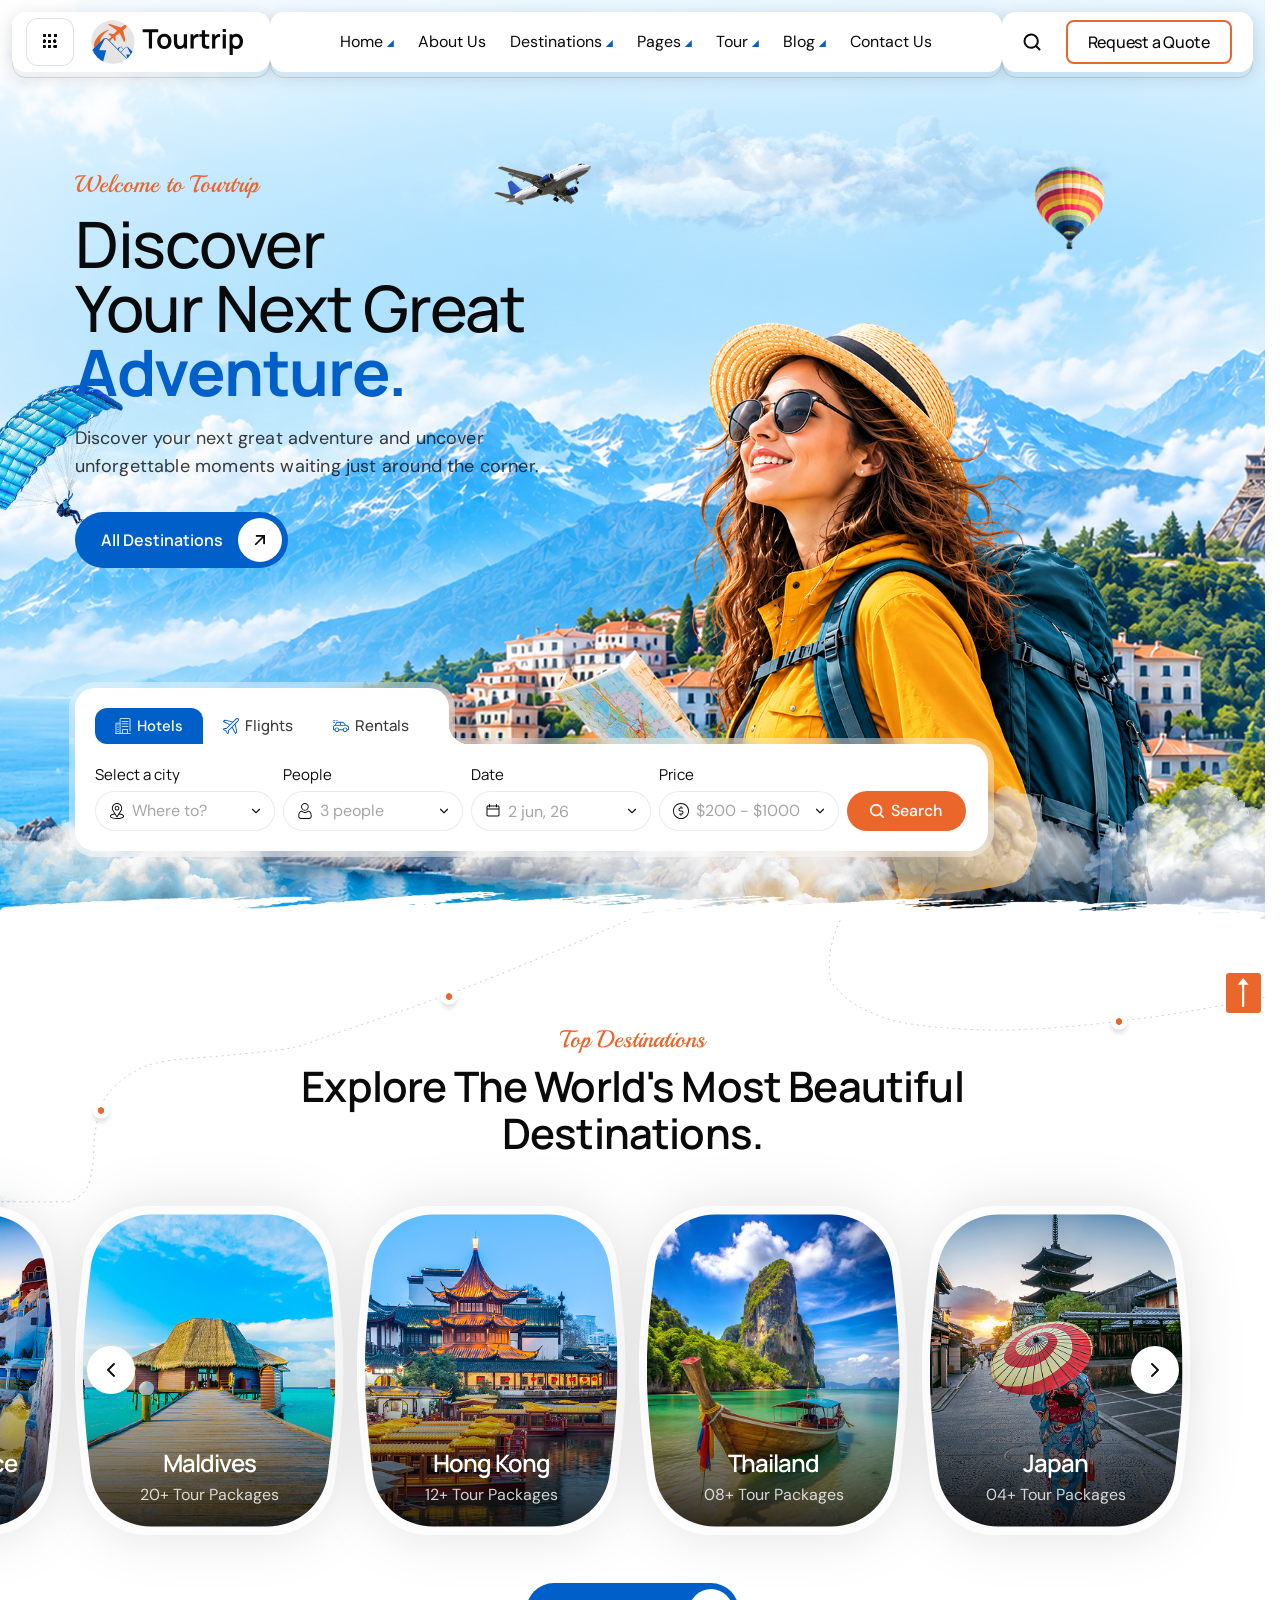
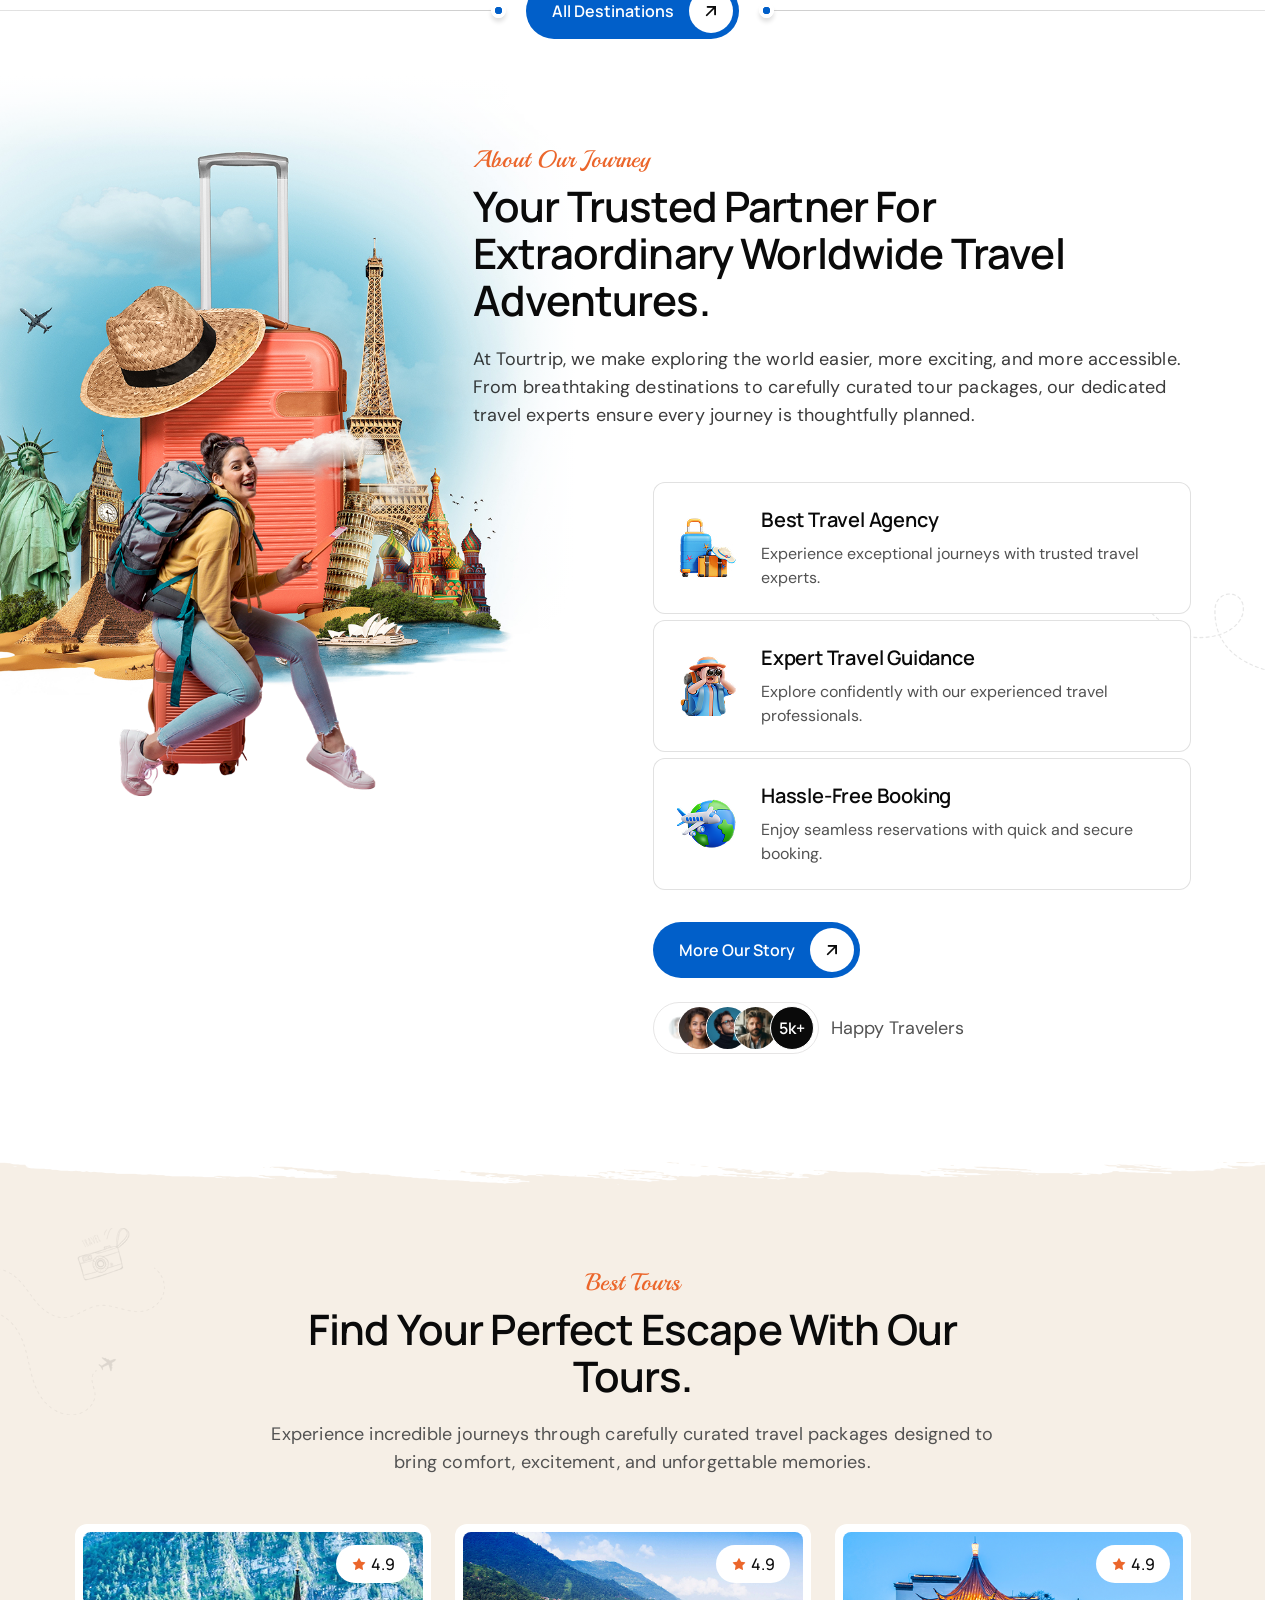
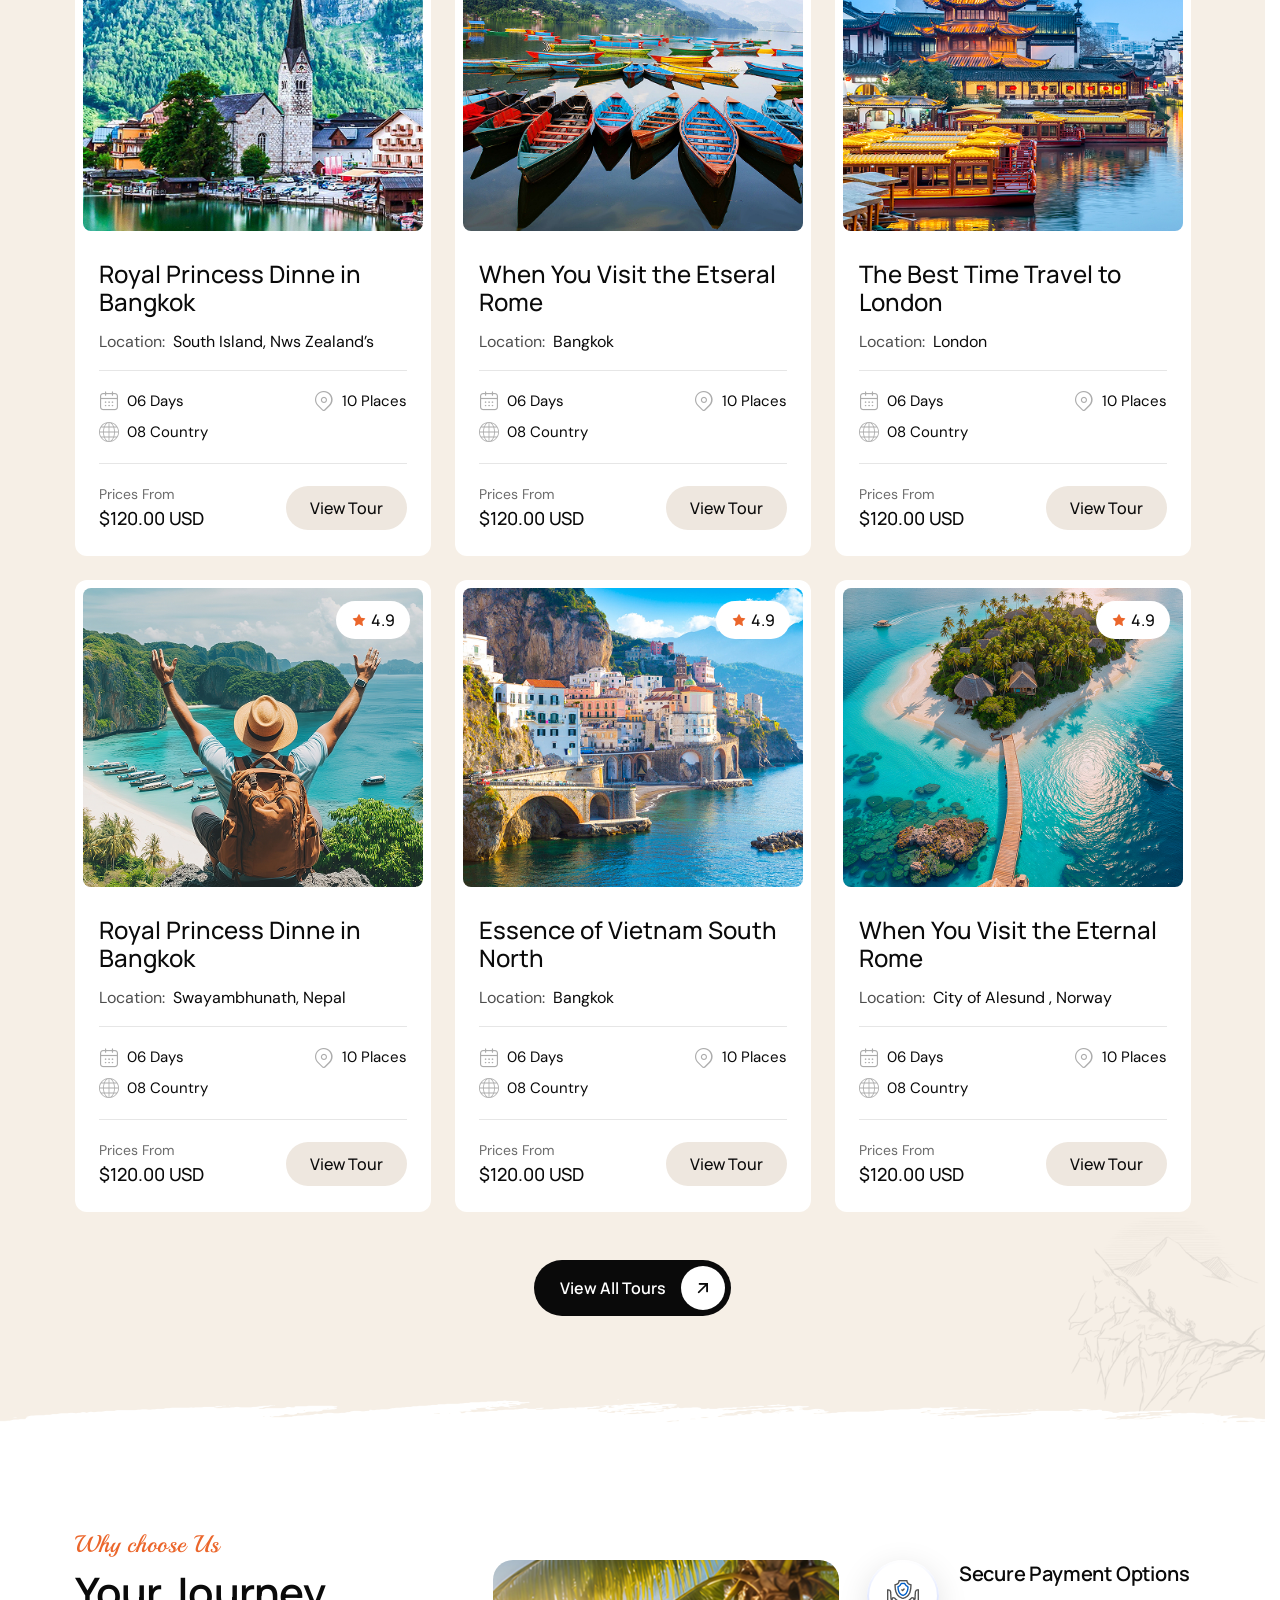
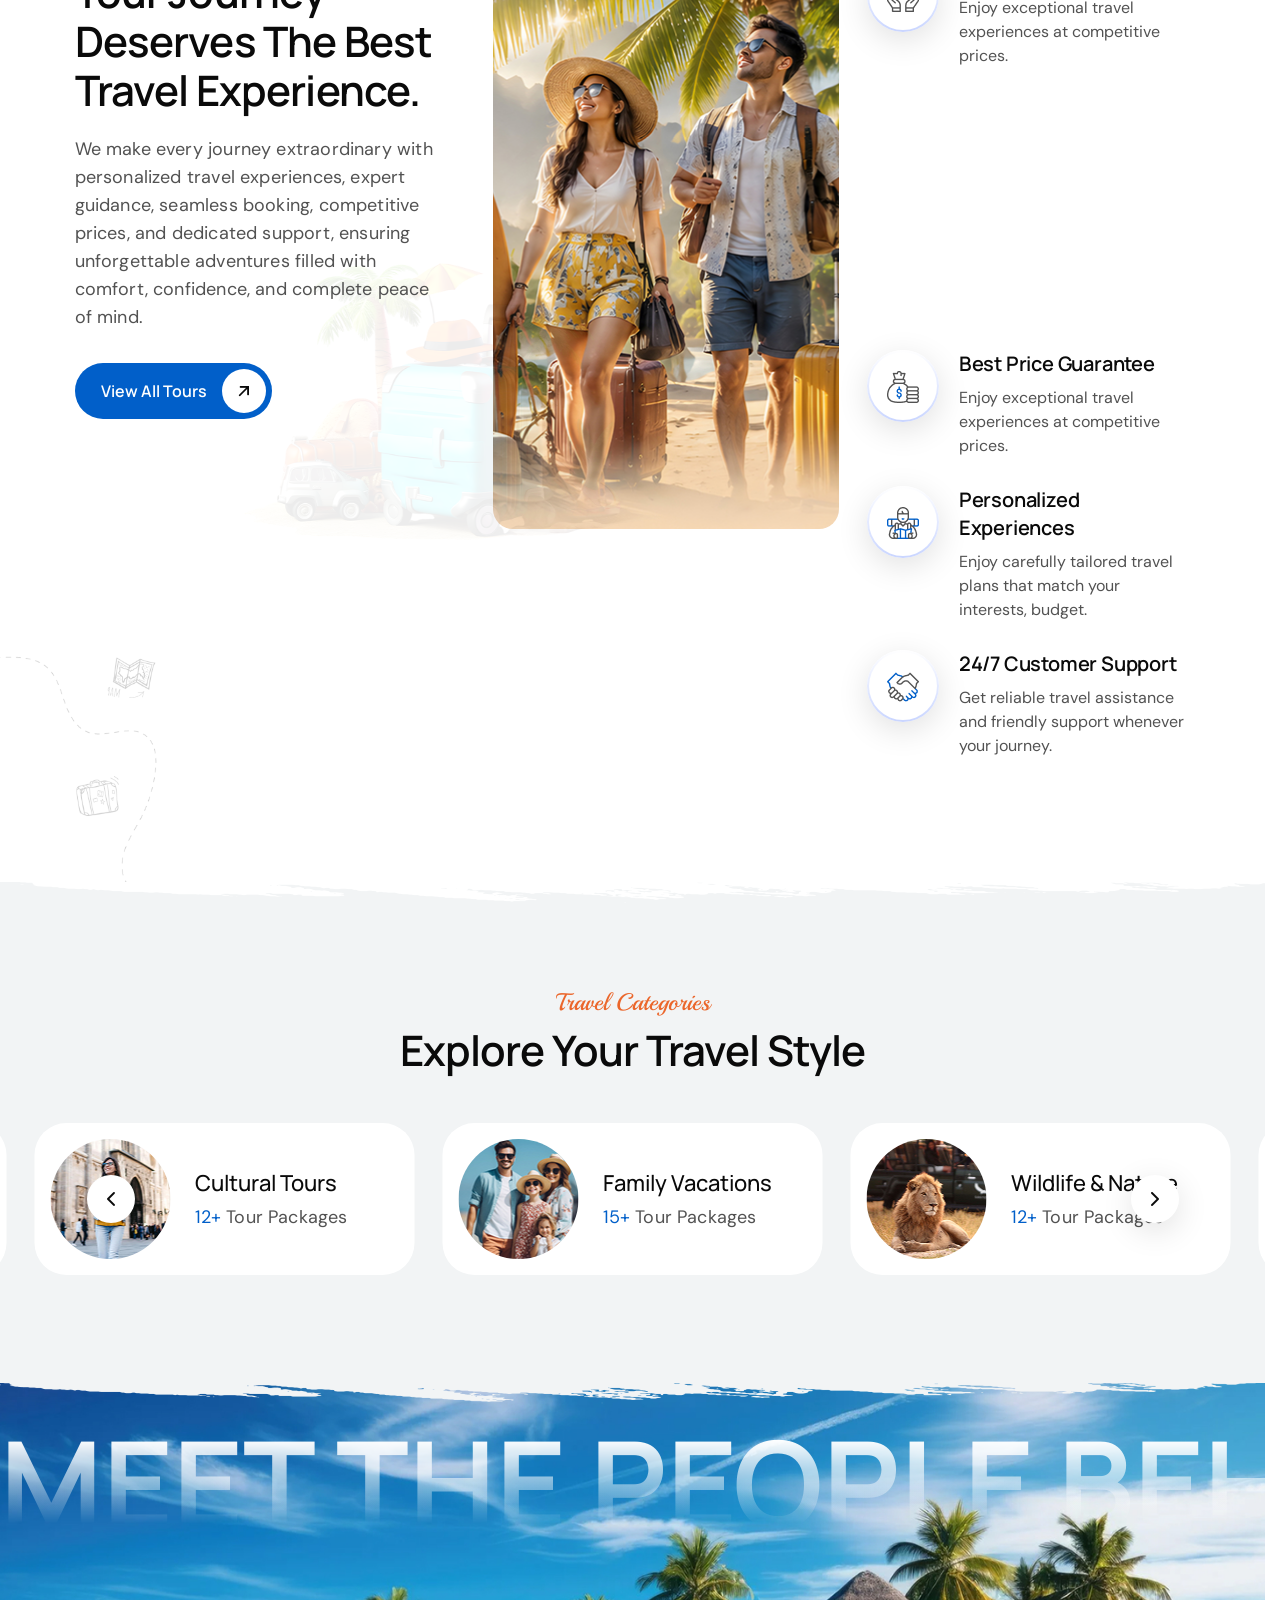
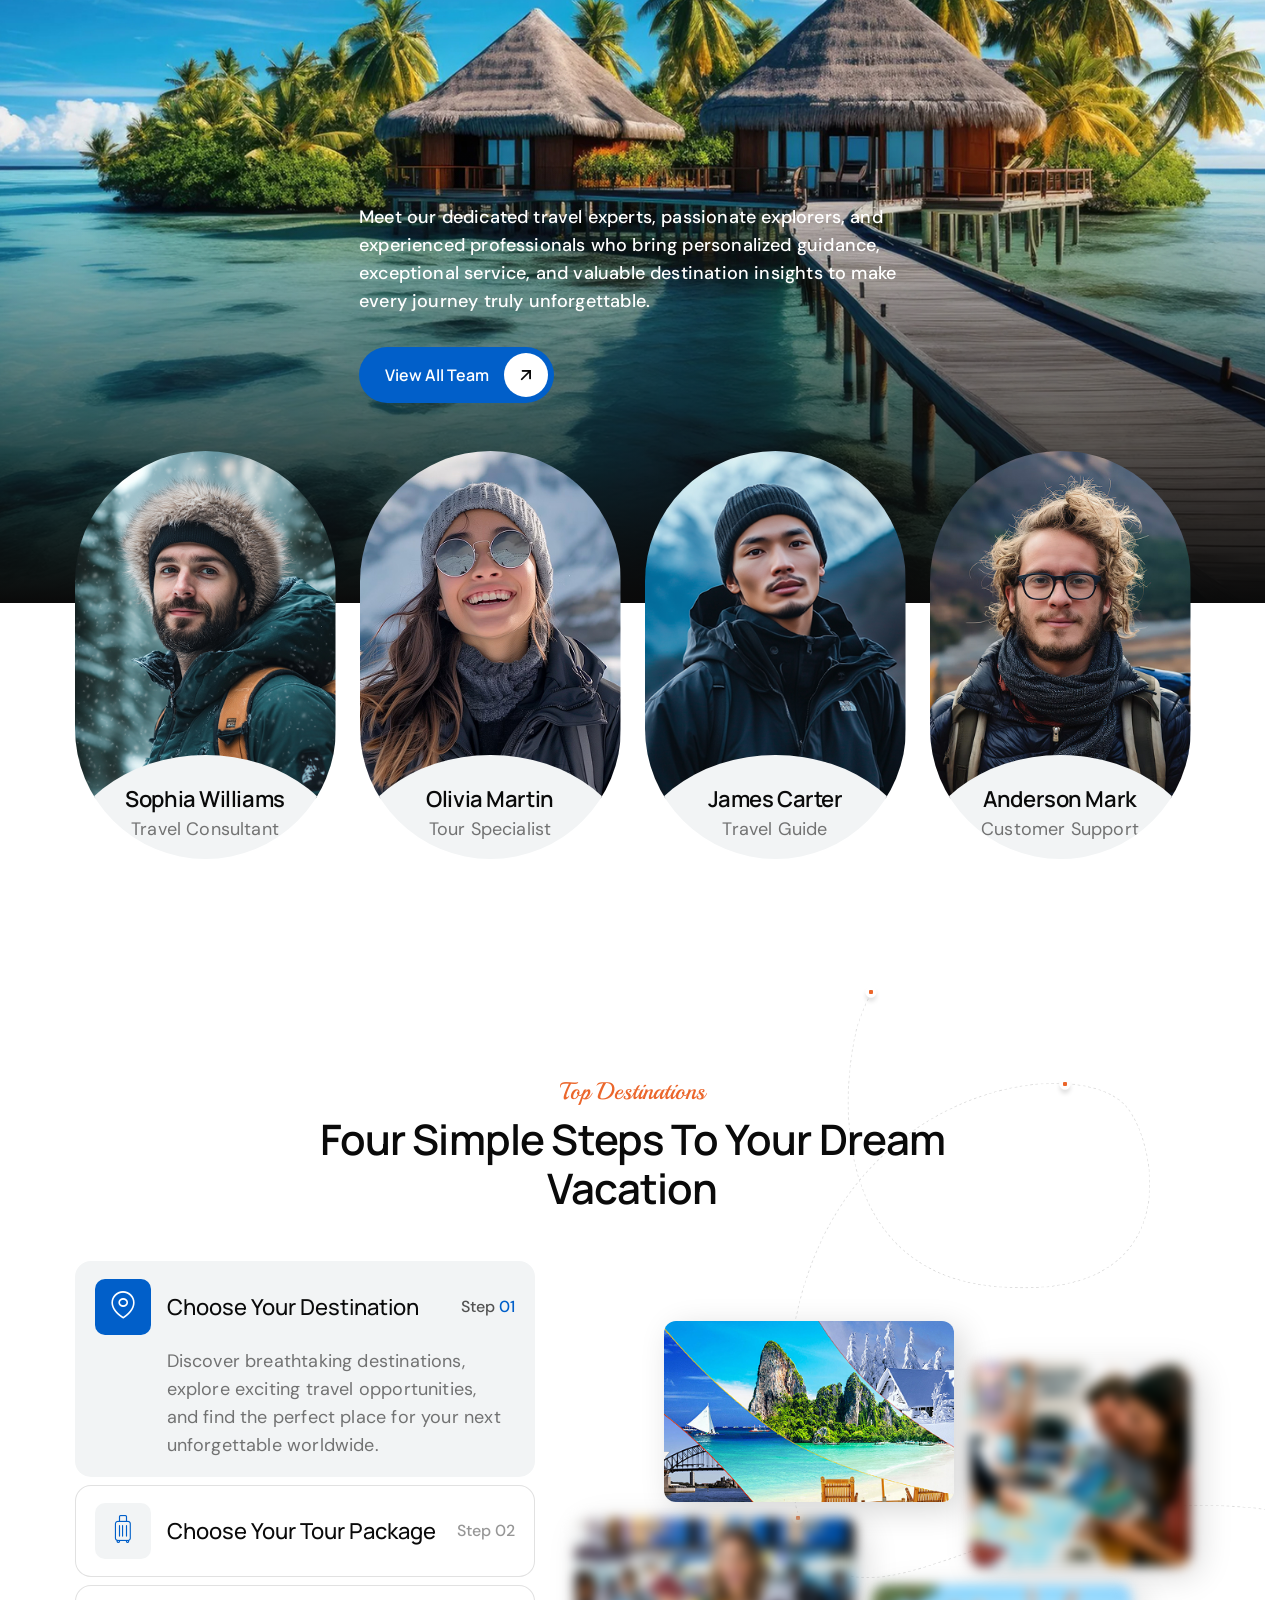
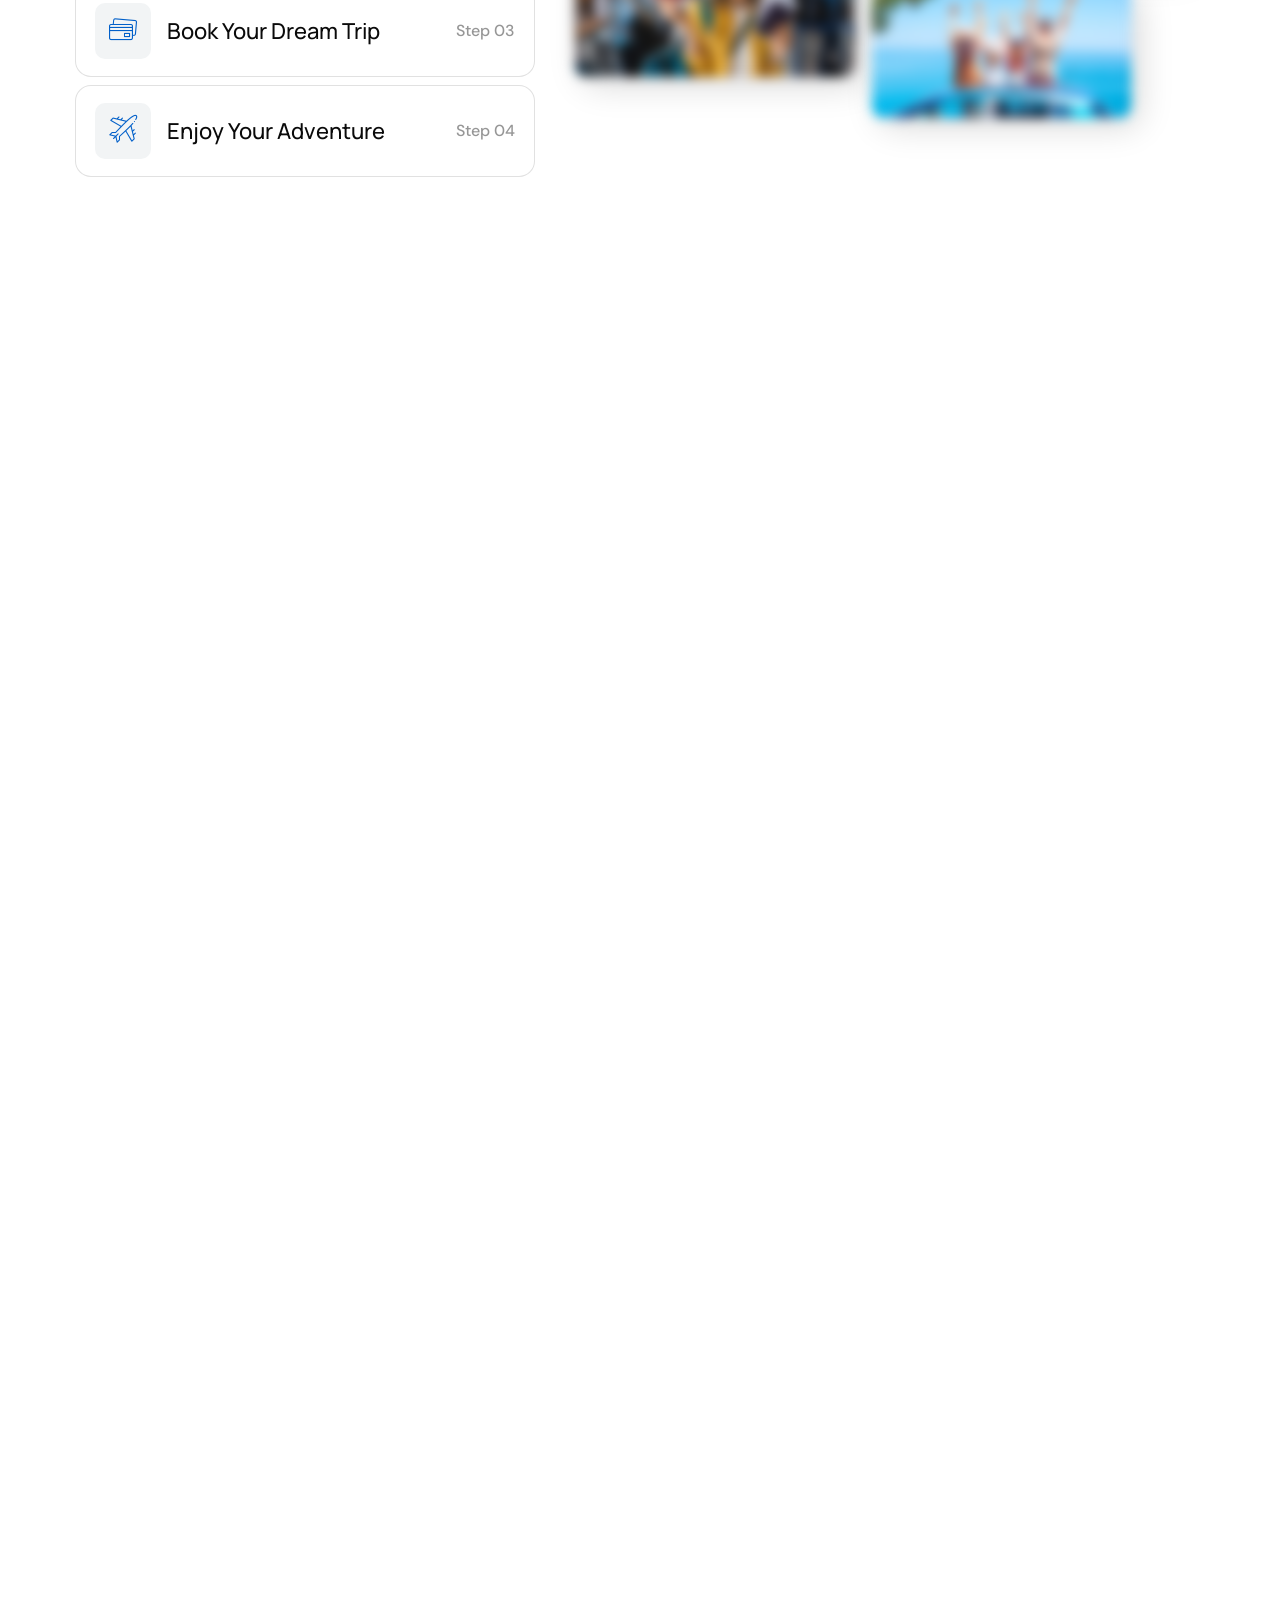
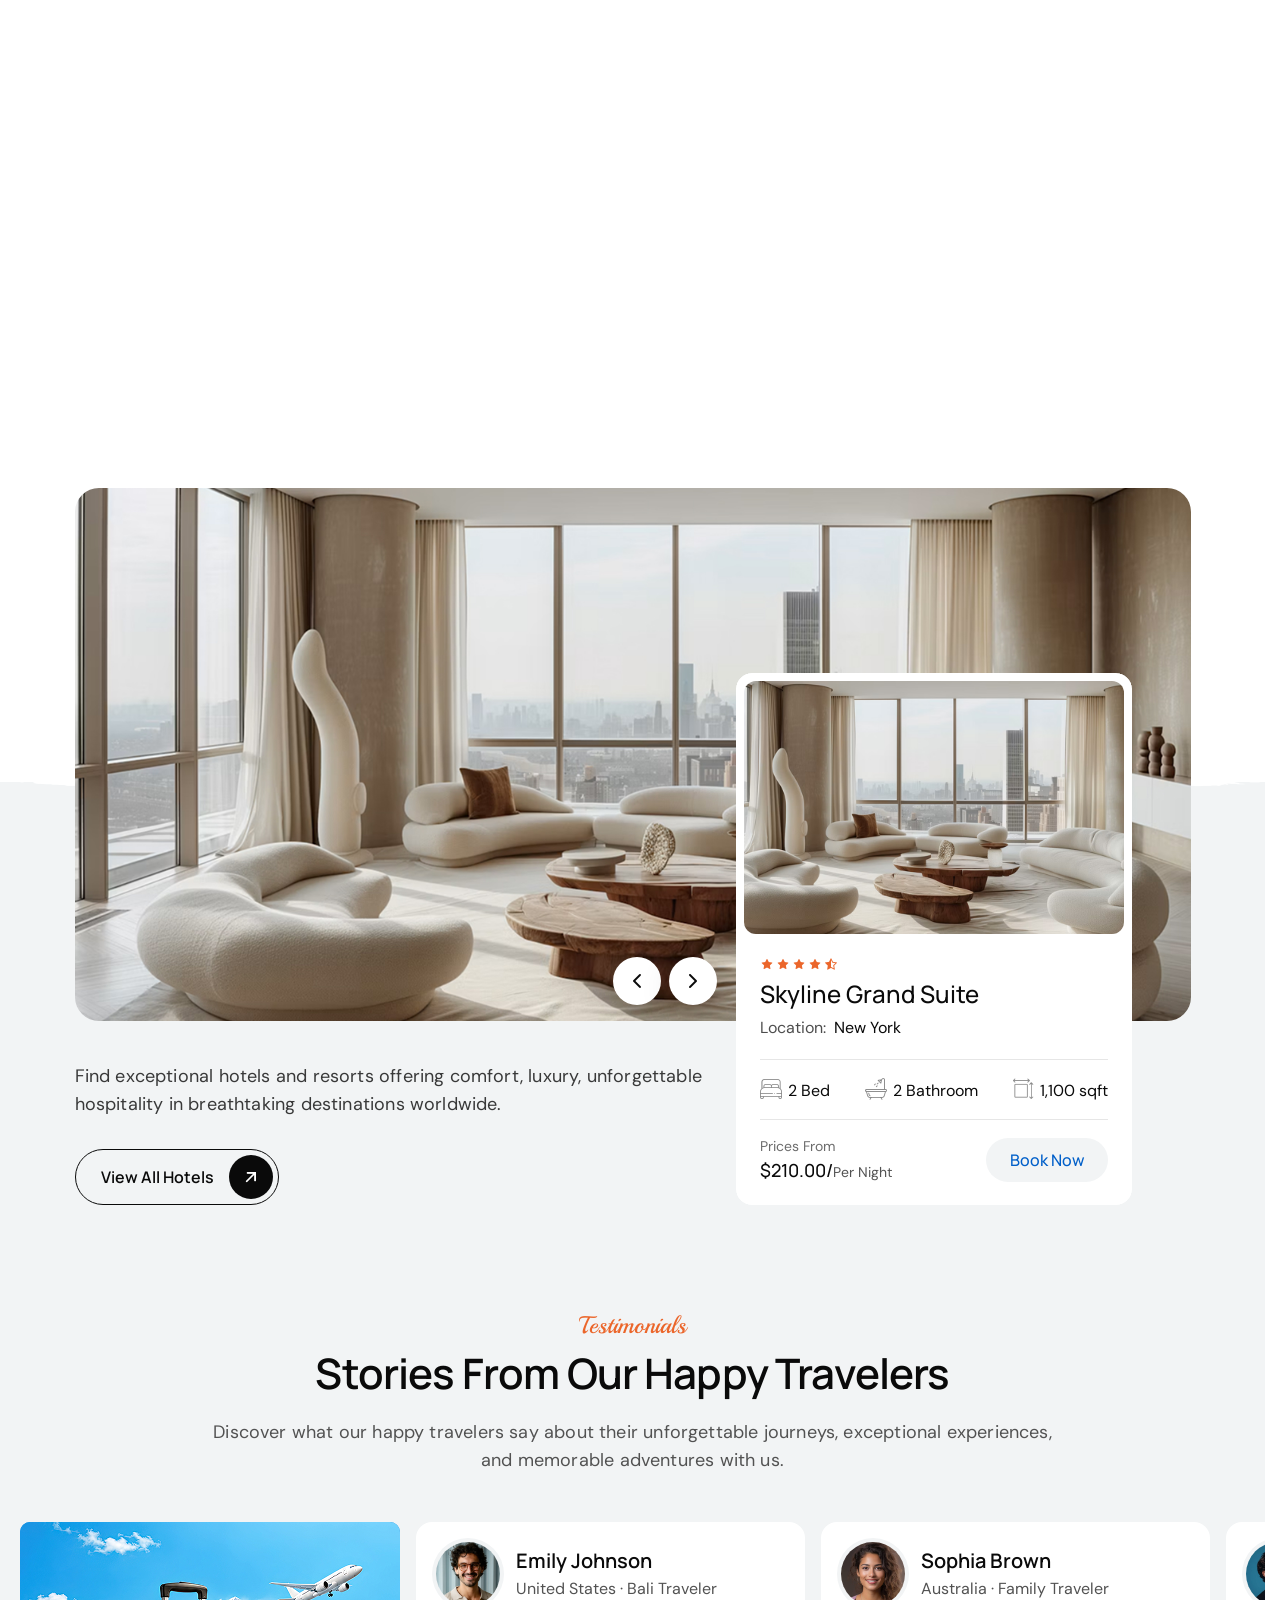
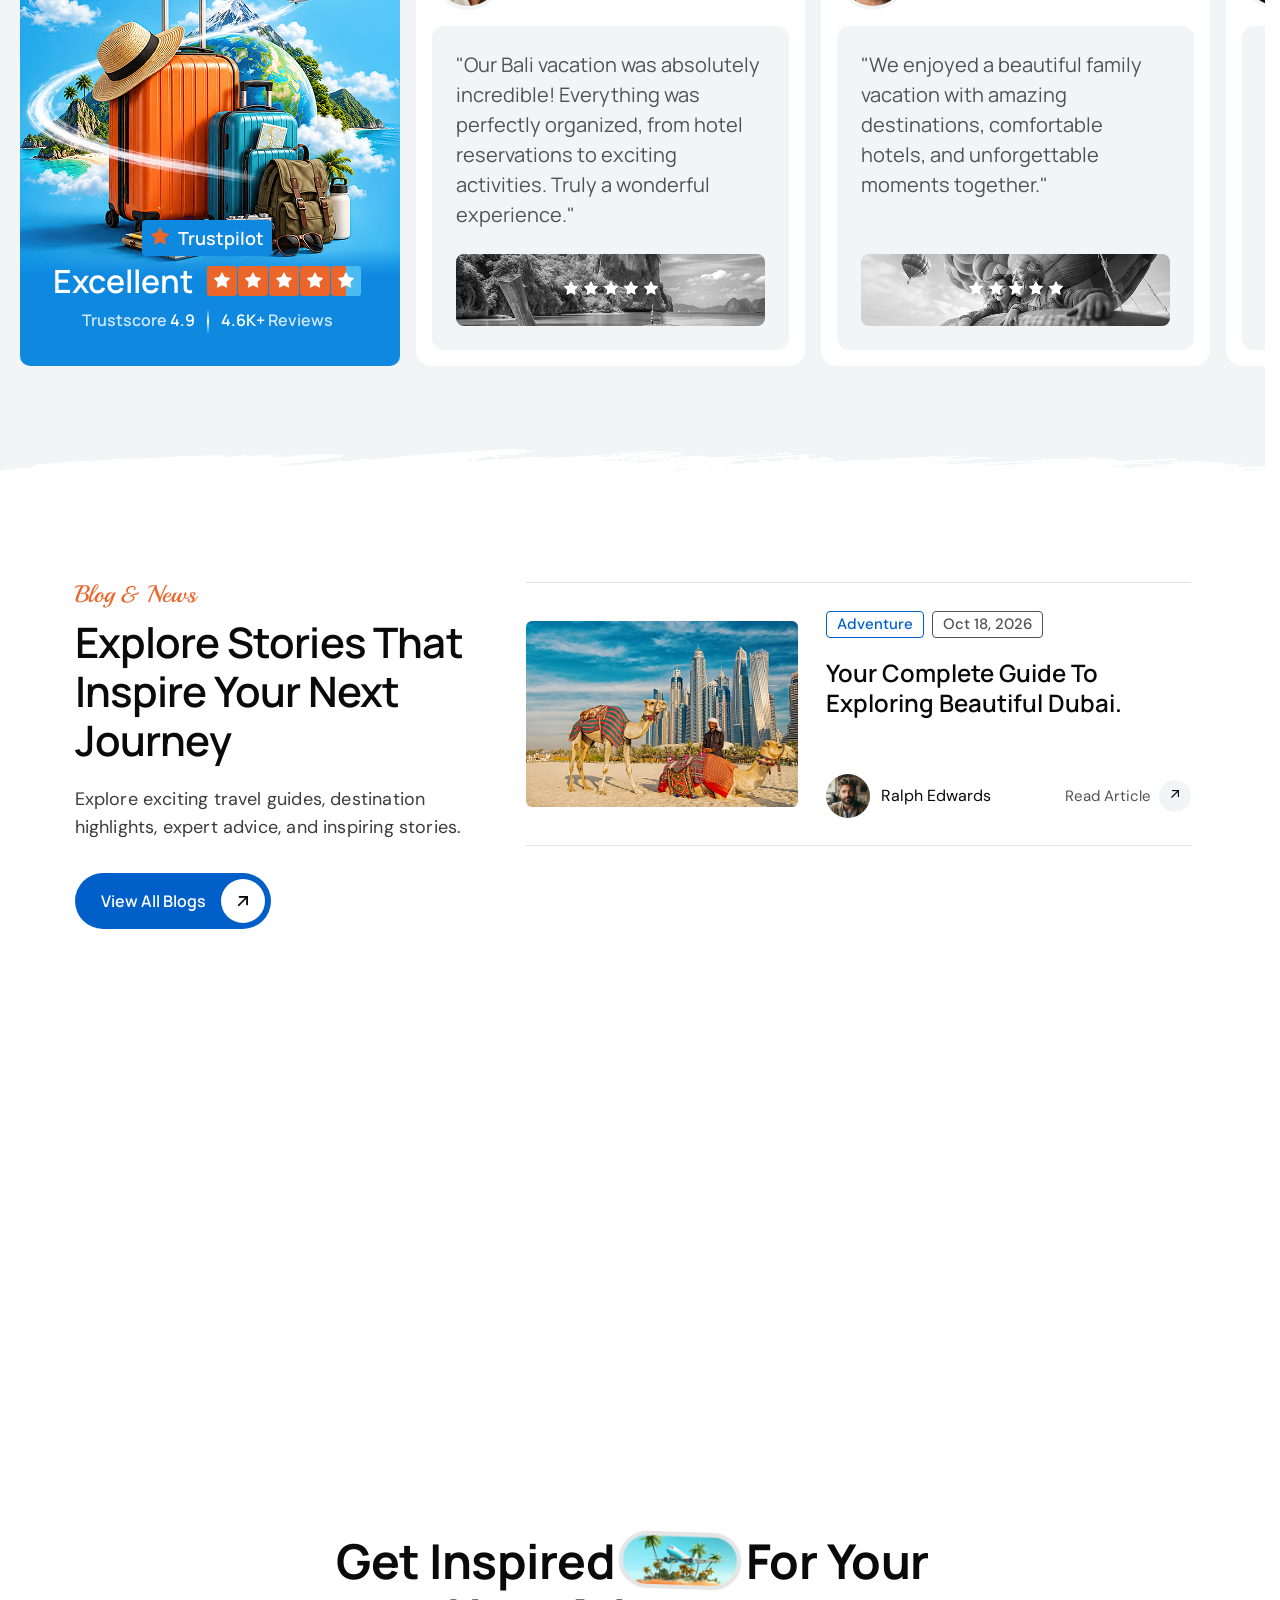
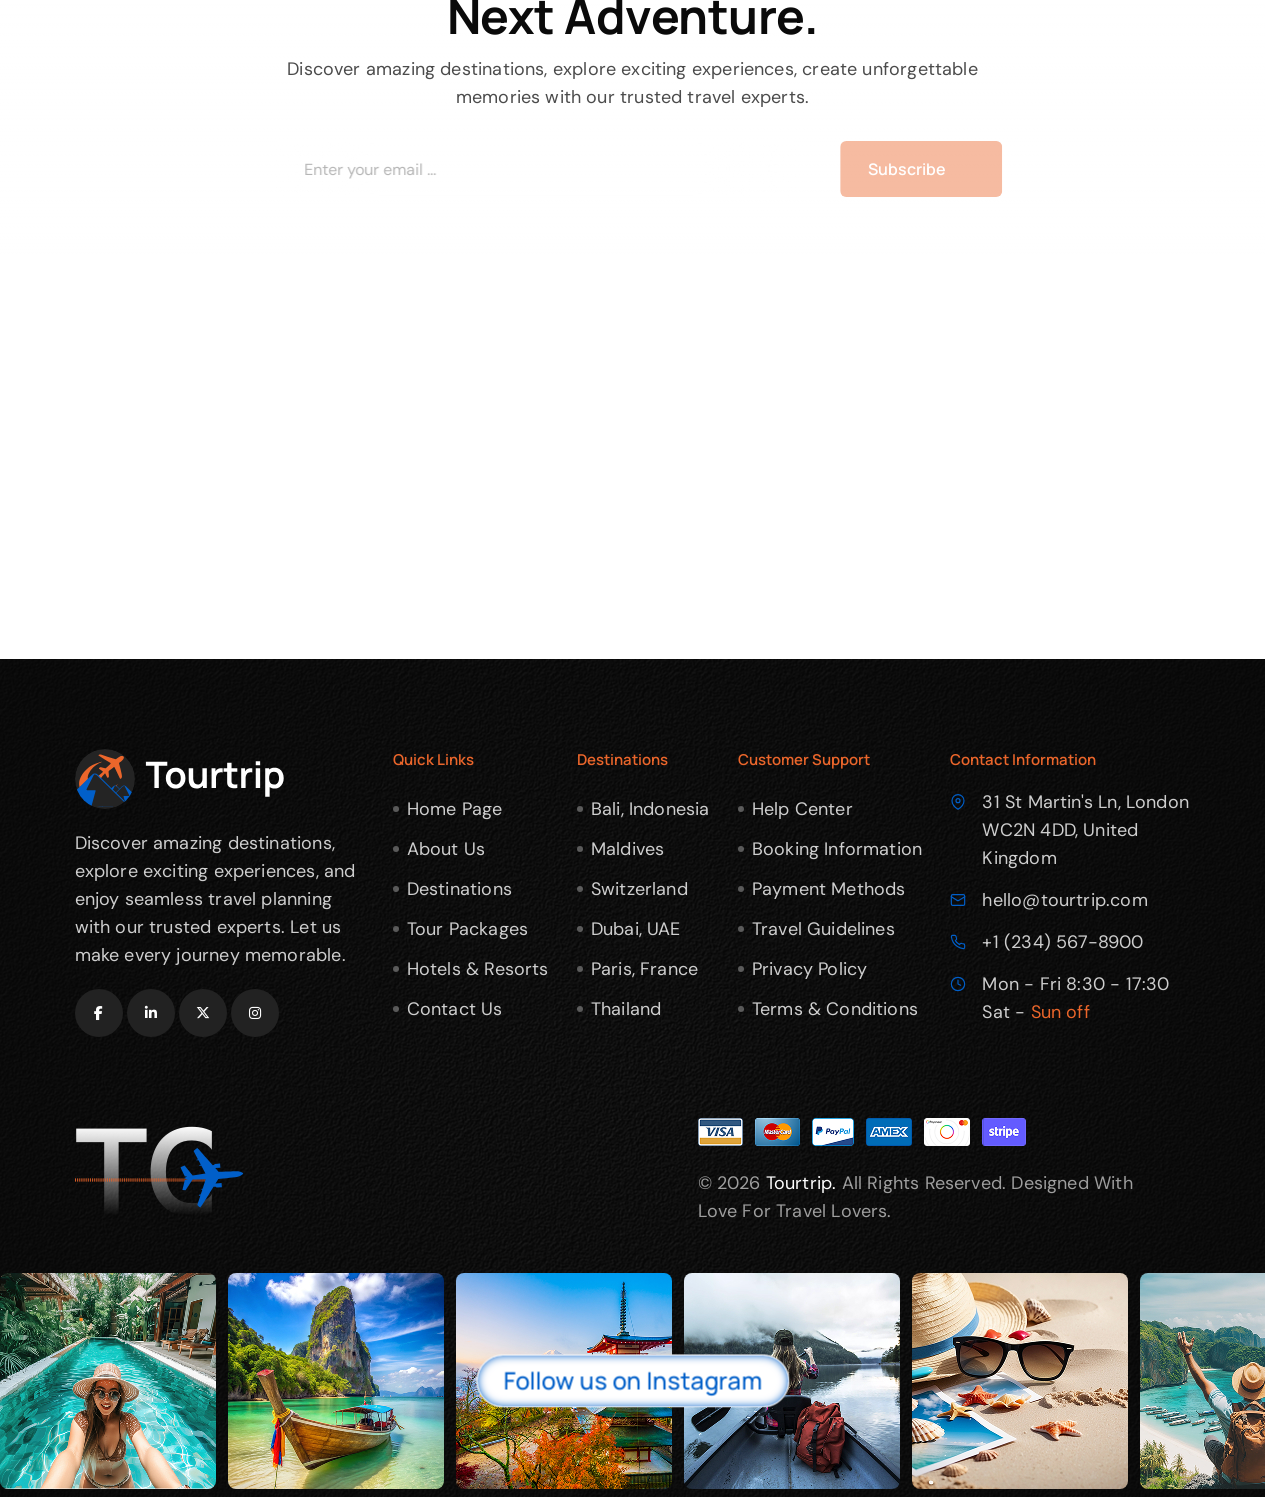
==== commit e923fea1: "h1-designer checking" ====
--- a/index.html
+++ b/index.html
@@ -176,6 +176,9 @@
                 <!-- the sky, its own layer so it can settle -->
                 <div class="tt-hero-1-bg wa-bg-default" data-background="assets/img/hero/h1-bg-img.jpg"></div>
 
+                <!-- the white fade over the top of the sky -->
+                <div class="tt-hero-1-fade" aria-hidden="true"></div>
+
                 <!-- shapes -->
                 <div class="tt-hero-1-bg-cloud wa-img-contain">
                     <img src="assets/img/hero/h1-bg-cloud.png" alt="">
@@ -213,7 +216,7 @@
                         <a href="destinations.html" class="tt-pr-btn-1 is-blue tt-hero-1-btn">
                             <span class="text">All Destinations</span>
                             <span class="icon">
-                                <i class="flaticon-up-right-arrow" aria-hidden="true"></i>
+                                <i class="flaticon-up-right-arrow flaticon" aria-hidden="true"></i>
                             </span>
                         </a>
                     </div>
@@ -337,7 +340,8 @@
 
                                 <div class="swiper-slide">
                                     <a href="destination-details.html" class="tt-desti-1-card">
-                                        <div class="tt-desti-1-photo wa-fix">
+                                        <div class="tt-desti-1-plate" data-mask-image="assets/img/desti/d1-card-plate.svg" aria-hidden="true"></div>
+                                        <div class="tt-desti-1-photo wa-fix" data-mask-image="assets/img/desti/d1-card-photo.svg">
                                             <div class="tt-desti-1-img wa-img-cover">
                                                 <img src="assets/img/desti/d1-img-1.jpg" alt="Santorini, Greece">
                                             </div>
@@ -352,7 +356,8 @@
 
                                 <div class="swiper-slide">
                                     <a href="destination-details.html" class="tt-desti-1-card">
-                                        <div class="tt-desti-1-photo wa-fix">
+                                        <div class="tt-desti-1-plate" data-mask-image="assets/img/desti/d1-card-plate.svg" aria-hidden="true"></div>
+                                        <div class="tt-desti-1-photo wa-fix" data-mask-image="assets/img/desti/d1-card-photo.svg">
                                             <div class="tt-desti-1-img wa-img-cover">
                                                 <img src="assets/img/desti/d1-img-2.jpg" alt="Maldives">
                                             </div>
@@ -367,7 +372,8 @@
 
                                 <div class="swiper-slide">
                                     <a href="destination-details.html" class="tt-desti-1-card">
-                                        <div class="tt-desti-1-photo wa-fix">
+                                        <div class="tt-desti-1-plate" data-mask-image="assets/img/desti/d1-card-plate.svg" aria-hidden="true"></div>
+                                        <div class="tt-desti-1-photo wa-fix" data-mask-image="assets/img/desti/d1-card-photo.svg">
                                             <div class="tt-desti-1-img wa-img-cover">
                                                 <img src="assets/img/desti/d1-img-3.jpg" alt="Hong Kong">
                                             </div>
@@ -382,7 +388,8 @@
 
                                 <div class="swiper-slide">
                                     <a href="destination-details.html" class="tt-desti-1-card">
-                                        <div class="tt-desti-1-photo wa-fix">
+                                        <div class="tt-desti-1-plate" data-mask-image="assets/img/desti/d1-card-plate.svg" aria-hidden="true"></div>
+                                        <div class="tt-desti-1-photo wa-fix" data-mask-image="assets/img/desti/d1-card-photo.svg">
                                             <div class="tt-desti-1-img wa-img-cover">
                                                 <img src="assets/img/desti/d1-img-4.jpg" alt="Thailand">
                                             </div>
@@ -397,7 +404,8 @@
 
                                 <div class="swiper-slide">
                                     <a href="destination-details.html" class="tt-desti-1-card">
-                                        <div class="tt-desti-1-photo wa-fix">
+                                        <div class="tt-desti-1-plate" data-mask-image="assets/img/desti/d1-card-plate.svg" aria-hidden="true"></div>
+                                        <div class="tt-desti-1-photo wa-fix" data-mask-image="assets/img/desti/d1-card-photo.svg">
                                             <div class="tt-desti-1-img wa-img-cover">
                                                 <img src="assets/img/desti/d1-img-5.jpg" alt="Japan">
                                             </div>
@@ -412,7 +420,8 @@
 
                                 <div class="swiper-slide">
                                     <a href="destination-details.html" class="tt-desti-1-card">
-                                        <div class="tt-desti-1-photo wa-fix">
+                                        <div class="tt-desti-1-plate" data-mask-image="assets/img/desti/d1-card-plate.svg" aria-hidden="true"></div>
+                                        <div class="tt-desti-1-photo wa-fix" data-mask-image="assets/img/desti/d1-card-photo.svg">
                                             <div class="tt-desti-1-img wa-img-cover">
                                                 <img src="assets/img/desti/d1-img-6.jpg" alt="Italy">
                                             </div>
@@ -427,7 +436,8 @@
 
                                 <div class="swiper-slide">
                                     <a href="destination-details.html" class="tt-desti-1-card">
-                                        <div class="tt-desti-1-photo wa-fix">
+                                        <div class="tt-desti-1-plate" data-mask-image="assets/img/desti/d1-card-plate.svg" aria-hidden="true"></div>
+                                        <div class="tt-desti-1-photo wa-fix" data-mask-image="assets/img/desti/d1-card-photo.svg">
                                             <div class="tt-desti-1-img wa-img-cover">
                                                 <img src="assets/img/desti/d1-img-7.jpg" alt="Roman">
                                             </div>
@@ -442,7 +452,8 @@
 
                                 <div class="swiper-slide">
                                     <a href="destination-details.html" class="tt-desti-1-card">
-                                        <div class="tt-desti-1-photo wa-fix">
+                                        <div class="tt-desti-1-plate" data-mask-image="assets/img/desti/d1-card-plate.svg" aria-hidden="true"></div>
+                                        <div class="tt-desti-1-photo wa-fix" data-mask-image="assets/img/desti/d1-card-photo.svg">
                                             <div class="tt-desti-1-img wa-img-cover">
                                                 <img src="assets/img/desti/d1-img-8.jpg" alt="France">
                                             </div>
@@ -557,7 +568,7 @@
                                 <a href="about-us.html" class="tt-pr-btn-1 is-blue">
                                     <span class="text">More Our Story</span>
                                     <span class="icon">
-                                        <i class="flaticon-up-right-arrow" aria-hidden="true"></i>
+                                        <i class="flaticon-up-right-arrow flaticon" aria-hidden="true"></i>
                                     </span>
                                 </a>
                                 <div class="tt-about-1-clients">
@@ -910,7 +921,7 @@
                         <a href="tours.html" class="tt-pr-btn-1 is-dark">
                             <span class="text">View All Tours</span>
                             <span class="icon">
-                                <i class="flaticon-up-right-arrow" aria-hidden="true"></i>
+                                <i class="flaticon-up-right-arrow flaticon" aria-hidden="true"></i>
                             </span>
                         </a>
                     </div>
@@ -1153,7 +1164,7 @@
                         <a href="team.html" class="tt-pr-btn-1 is-blue">
                             <span class="text">View All Team</span>
                             <span class="icon">
-                                <i class="flaticon-up-right-arrow" aria-hidden="true"></i>
+                                <i class="flaticon-up-right-arrow flaticon" aria-hidden="true"></i>
                             </span>
                         </a>
                     </div>
@@ -1649,7 +1660,7 @@
                             <a href="hotels.html" class="tt-pr-btn-1 is-line tt-package-1-btn">
                                 <span class="text">View All Hotels</span>
                                 <span class="icon">
-                                    <i class="flaticon-up-right-arrow" aria-hidden="true"></i>
+                                    <i class="flaticon-up-right-arrow flaticon" aria-hidden="true"></i>
                                 </span>
                             </a>
                         </div>
@@ -1704,11 +1715,11 @@
                         </div>
                     </div>
 
-                    <!-- cards -->
-                    <div class="swiper tt-testi-1-slider">
-                        <div class="swiper-wrapper">
-
-                            <div class="swiper-slide tt-testi-1-slide">
+                    <!-- cards: a marquee, the row is doubled in main.js -->
+                    <div class="tt-testi-1-slider">
+                        <div class="tt-testi-1-track">
+
+                            <div class="tt-testi-1-slide">
                                 <div class="tt-testi-1-card">
                                     <div class="tt-testi-1-top">
                                         <div class="tt-testi-1-avatar wa-img-cover wa-fix">
@@ -1733,7 +1744,7 @@
                                 </div>
                             </div>
 
-                            <div class="swiper-slide tt-testi-1-slide">
+                            <div class="tt-testi-1-slide">
                                 <div class="tt-testi-1-card">
                                     <div class="tt-testi-1-top">
                                         <div class="tt-testi-1-avatar wa-img-cover wa-fix">
@@ -1758,7 +1769,7 @@
                                 </div>
                             </div>
 
-                            <div class="swiper-slide tt-testi-1-slide">
+                            <div class="tt-testi-1-slide">
                                 <div class="tt-testi-1-card">
                                     <div class="tt-testi-1-top">
                                         <div class="tt-testi-1-avatar wa-img-cover wa-fix">
@@ -1783,7 +1794,7 @@
                                 </div>
                             </div>
 
-                            <div class="swiper-slide tt-testi-1-slide">
+                            <div class="tt-testi-1-slide">
                                 <div class="tt-testi-1-card">
                                     <div class="tt-testi-1-top">
                                         <div class="tt-testi-1-avatar wa-img-cover wa-fix">
@@ -1808,7 +1819,7 @@
                                 </div>
                             </div>
 
-                            <div class="swiper-slide tt-testi-1-slide">
+                            <div class="tt-testi-1-slide">
                                 <div class="tt-testi-1-card">
                                     <div class="tt-testi-1-top">
                                         <div class="tt-testi-1-avatar wa-img-cover wa-fix">
@@ -1833,7 +1844,7 @@
                                 </div>
                             </div>
 
-                            <div class="swiper-slide tt-testi-1-slide">
+                            <div class="tt-testi-1-slide">
                                 <div class="tt-testi-1-card">
                                     <div class="tt-testi-1-top">
                                         <div class="tt-testi-1-avatar wa-img-cover wa-fix">
@@ -1879,7 +1890,7 @@
                                 <a href="blogs.html" class="tt-pr-btn-1 is-blue tt-blog-1-btn">
                                     <span class="text">View All Blogs</span>
                                     <span class="icon">
-                                        <i class="flaticon-up-right-arrow" aria-hidden="true"></i>
+                                        <i class="flaticon-up-right-arrow flaticon" aria-hidden="true"></i>
                                     </span>
                                 </a>
                             </div>
--- a/assets/css/main.css
+++ b/assets/css/main.css
@@ -3390,6 +3390,16 @@
   inset: 0;
   z-index: 0;
 }
+.tt-hero-1-fade {
+  position: absolute;
+  top: -5.73%;
+  left: 0;
+  z-index: 1;
+  width: 100%;
+  height: 58.97%;
+  background: linear-gradient(180deg, #fff 0%, rgba(255, 255, 255, 0) 100%);
+  pointer-events: none;
+}
 .tt-hero-1-bg-cloud, .tt-hero-1-plane, .tt-hero-1-parachute-1, .tt-hero-1-parachute-2, .tt-hero-1-man, .tt-hero-1-clouds, .tt-hero-1-wave {
   position: absolute;
   pointer-events: none;
@@ -3648,7 +3658,7 @@
 }
 .tt-hero-1-field .tt-label-3 {
   display: block;
-  margin-bottom: 1px;
+  margin-bottom: 5px;
 }
 @media only screen and (min-width: 768px) and (max-width: 991px), only screen and (min-width: 576px) and (max-width: 767px), (max-width: 767px) {
   .tt-hero-1-field {
@@ -3925,41 +3935,29 @@
   pointer-events: auto;
 }
 .tt-desti-1-card {
-  --tt-desti-r: 84px;
+  position: relative;
   display: block;
   aspect-ratio: 340/416;
   padding: 8px;
-  border-radius: var(--tt-desti-r);
-  background: rgba(255, 255, 255, 0.8);
-  box-shadow: 0 0 28px rgba(0, 0, 0, 0.12);
-}
-@media only screen and (min-width: 1200px) and (max-width: 1399px) {
-  .tt-desti-1-card {
-    --tt-desti-r: 72px;
-  }
-}
-@media only screen and (min-width: 992px) and (max-width: 1199px) {
-  .tt-desti-1-card {
-    --tt-desti-r: 64px;
-  }
-}
-@media only screen and (min-width: 768px) and (max-width: 991px), only screen and (min-width: 576px) and (max-width: 767px) {
-  .tt-desti-1-card {
-    --tt-desti-r: 60px;
-  }
-}
-@media (max-width: 767px) {
-  .tt-desti-1-card {
-    --tt-desti-r: 56px;
-  }
+  filter: drop-shadow(0 0 28px rgba(0, 0, 0, 0.12));
 }
 .tt-desti-1-card:hover .tt-desti-1-img {
   transform: scale(1.06);
+}
+.tt-desti-1-plate, .tt-desti-1-photo {
+  -webkit-mask-size: 100% 100%;
+  mask-size: 100% 100%;
+  -webkit-mask-repeat: no-repeat;
+  mask-repeat: no-repeat;
+}
+.tt-desti-1-plate {
+  position: absolute;
+  inset: 0;
+  background: rgba(255, 255, 255, 0.8);
 }
 .tt-desti-1-photo {
   position: relative;
   height: 100%;
-  border-radius: calc(var(--tt-desti-r) - 4px);
 }
 .tt-desti-1-img {
   position: absolute;
@@ -3987,7 +3985,7 @@
   text-align: center;
 }
 .tt-desti-1-name {
-  letter-spacing: -0.01em;
+  letter-spacing: -1px;
 }
 .tt-desti-1-count {
   opacity: 0.8;
@@ -4704,7 +4702,6 @@
   left: -6.04%;
   width: 18.54%;
   aspect-ratio: 356/345;
-  opacity: 0.2;
   pointer-events: none;
 }
 @media only screen and (min-width: 992px) and (max-width: 1199px), only screen and (min-width: 768px) and (max-width: 991px), only screen and (min-width: 576px) and (max-width: 767px), (max-width: 767px) {
@@ -4979,9 +4976,6 @@
     width: 300px;
   }
 }
-.tt-cat-1-slide.swiper-slide-active .tt-cat-1-card {
-  box-shadow: 9px 9px 28px rgba(0, 0, 0, 0.2);
-}
 .tt-cat-1-card {
   display: flex;
   align-items: center;
@@ -6159,21 +6153,35 @@
   background: radial-gradient(circle, #fff 0%, #0f88e0 100%);
 }
 .tt-testi-1-slider {
+  overflow: hidden;
   flex: 1;
   min-width: 0;
-  margin: -20px 0 -50px -16px;
-  padding: 20px 0 50px 16px;
+  margin: -20px 0 -50px;
+  padding: 20px 0 50px;
 }
 @media only screen and (min-width: 992px) and (max-width: 1199px), only screen and (min-width: 768px) and (max-width: 991px), only screen and (min-width: 576px) and (max-width: 767px), (max-width: 767px) {
   .tt-testi-1-slider {
     flex: none;
     width: 100%;
-    margin-left: 0;
-  }
+  }
+}
+.tt-testi-1-track {
+  display: flex;
+  width: max-content;
+  animation: tt-testi-run var(--tt-testi-time, 40s) linear infinite;
+}
+@media (prefers-reduced-motion: reduce) {
+  .tt-testi-1-track {
+    animation: none;
+  }
+}
+.tt-testi-1-slider:hover .tt-testi-1-track {
+  animation-play-state: paused;
 }
 .tt-testi-1-slide {
+  flex: none;
   width: 389px;
-  height: auto;
+  margin-right: 16px;
 }
 @media (max-width: 767px) {
   .tt-testi-1-slide {
@@ -6251,6 +6259,11 @@
   filter: drop-shadow(0 1px 3px rgba(0, 0, 0, 0.35));
 }
 
+@keyframes tt-testi-run {
+  to {
+    transform: translateX(-50%);
+  }
+}
 /*
     tt-testi-1-end
 */
@@ -6855,11 +6868,13 @@
   flex: none;
 }
 .tt-foot-1-word {
+  position: relative;
+  top: -0.0389em;
   padding-bottom: 0.06em;
   text-transform: uppercase;
   white-space: nowrap;
   letter-spacing: -1px;
-  background: linear-gradient(180deg, #fff 34%, var(--tt-clr-h-1) 100%);
+  background: linear-gradient(180deg, #fff 0%, rgba(255, 255, 255, 0) 95%);
   -webkit-background-clip: text;
   background-clip: text;
   -webkit-text-fill-color: transparent;
